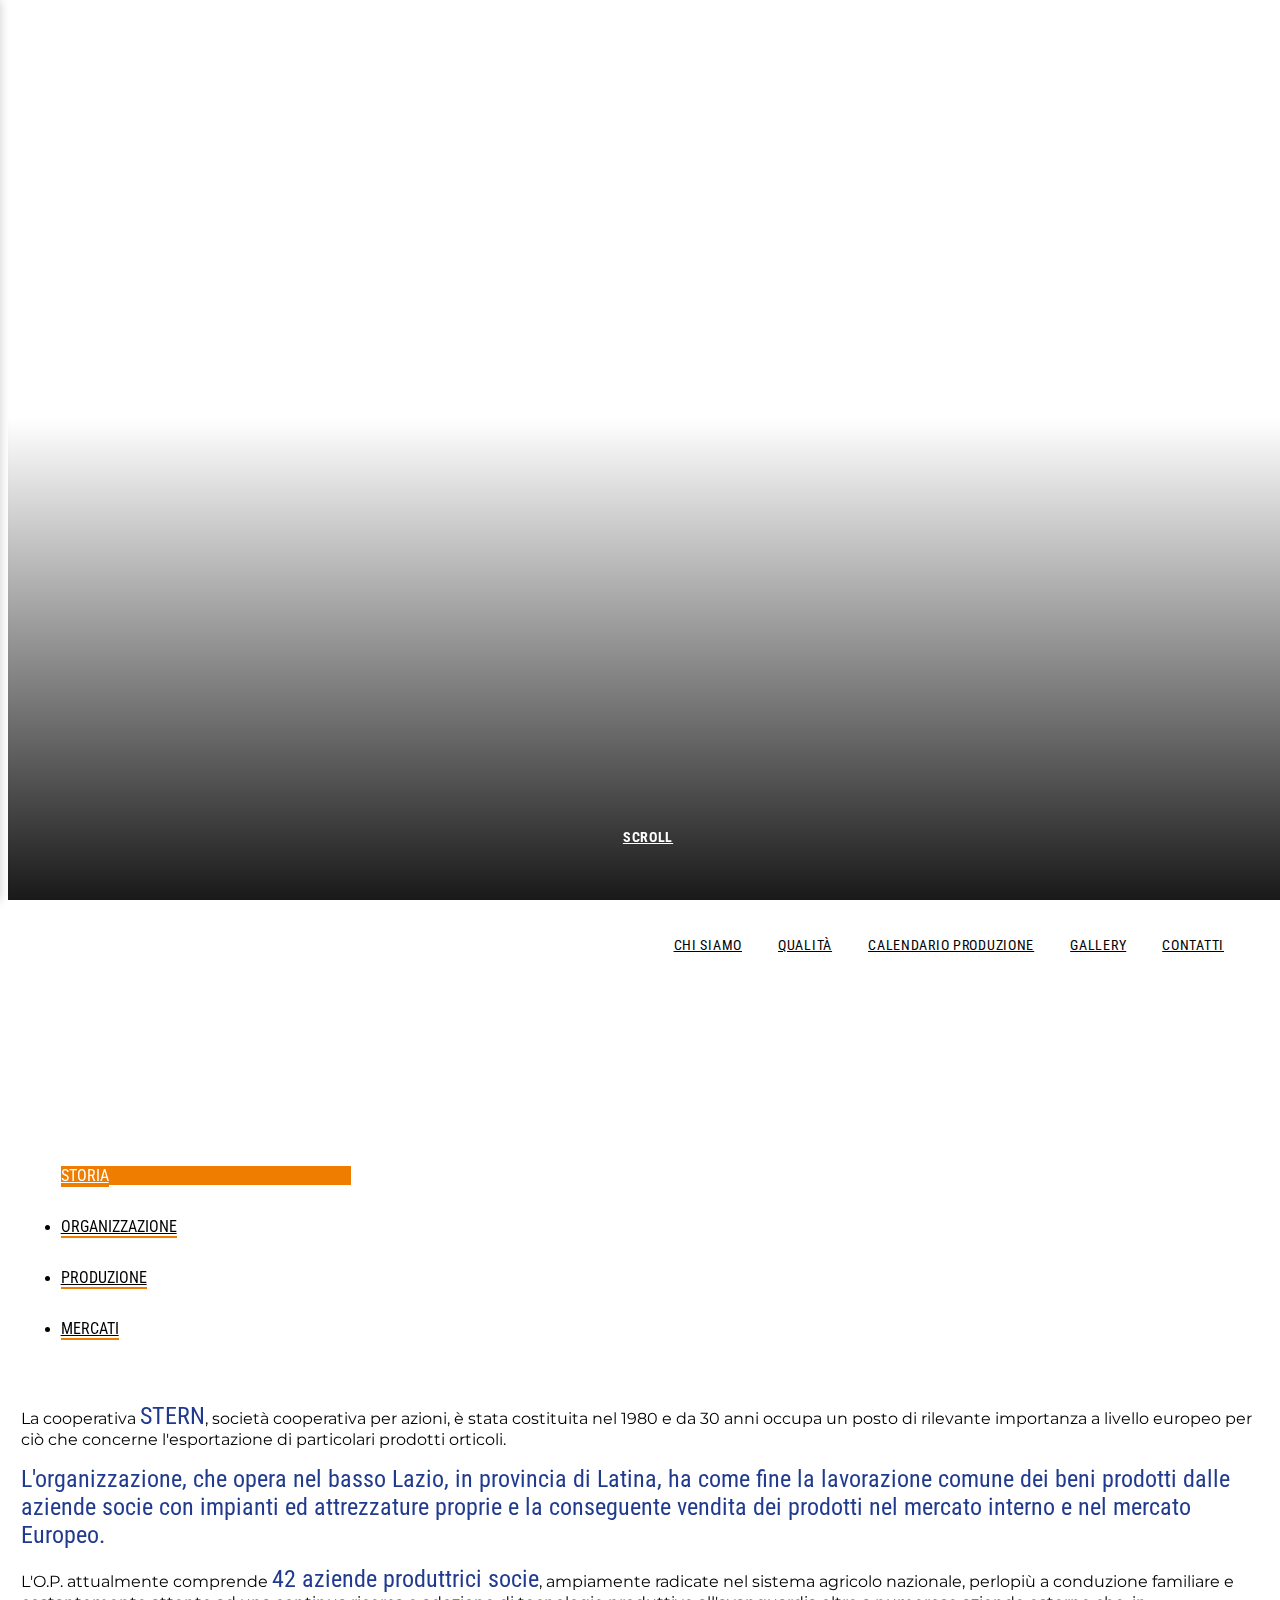
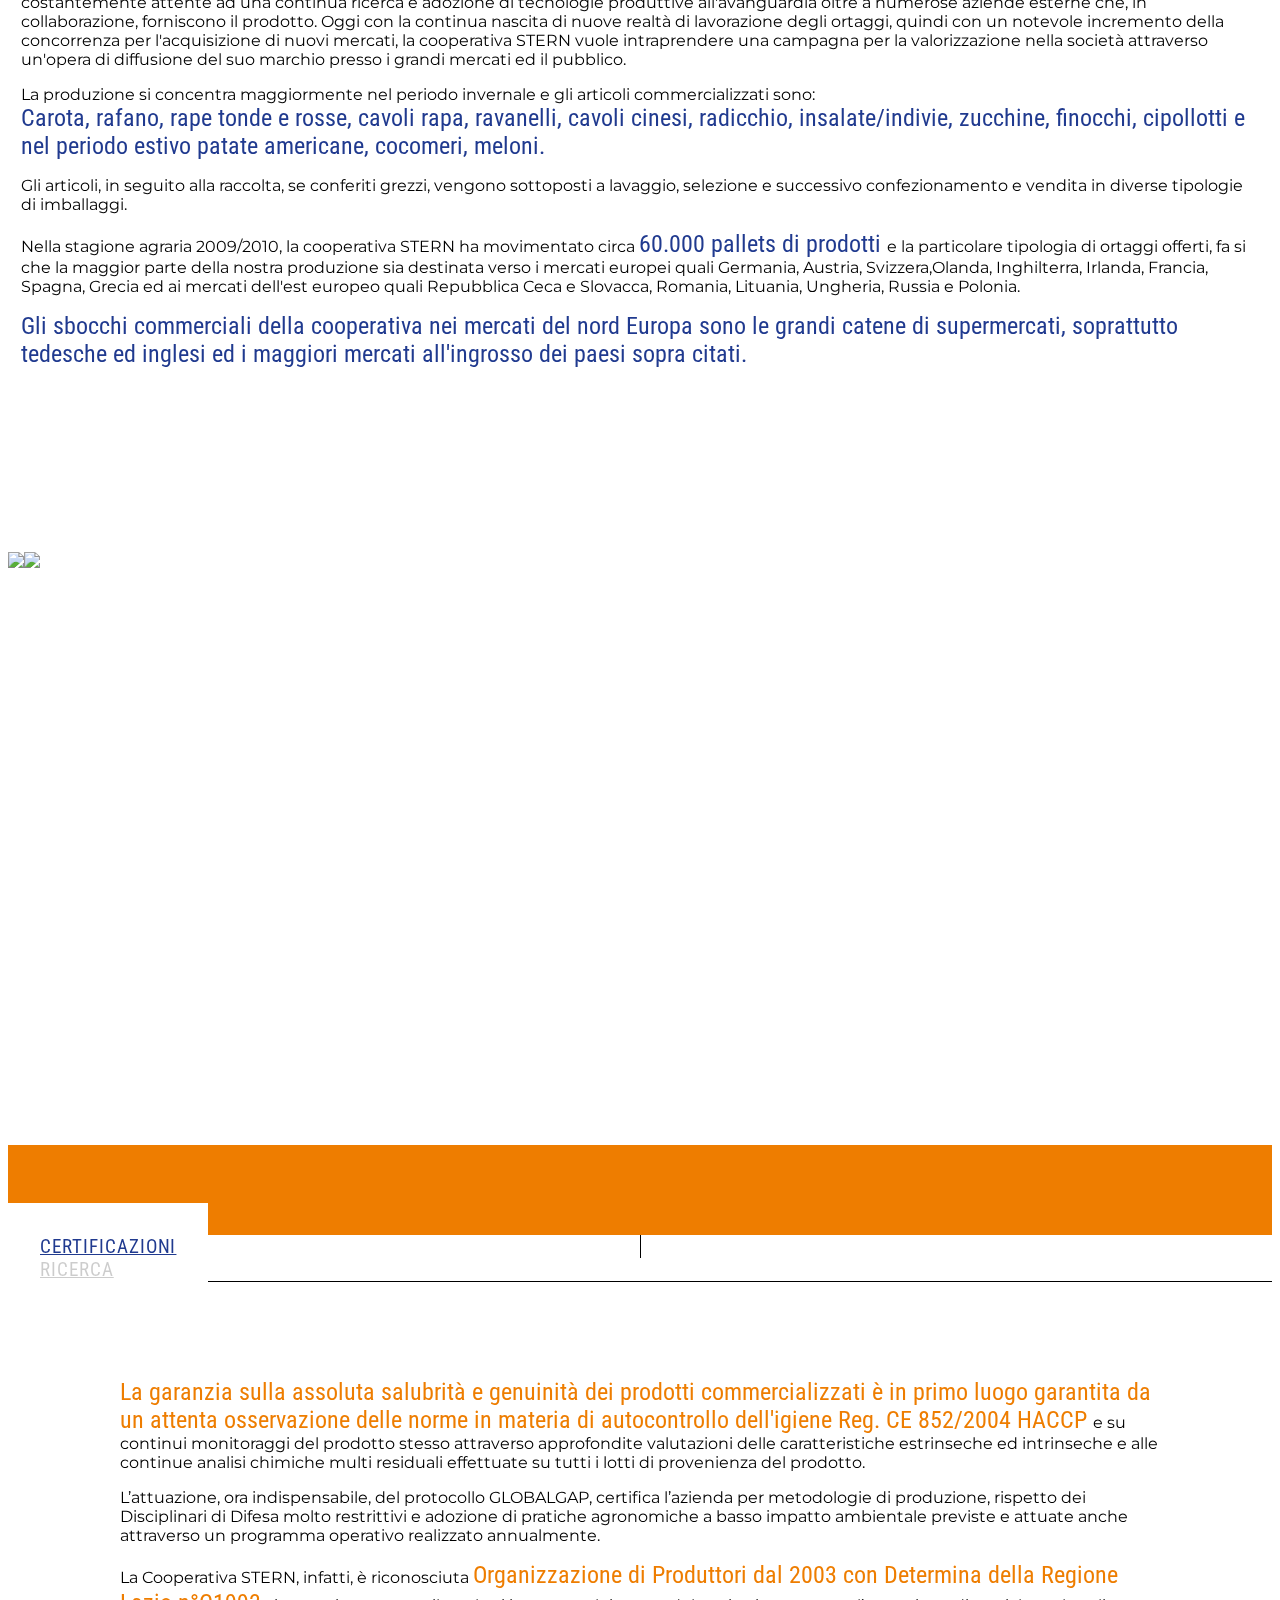
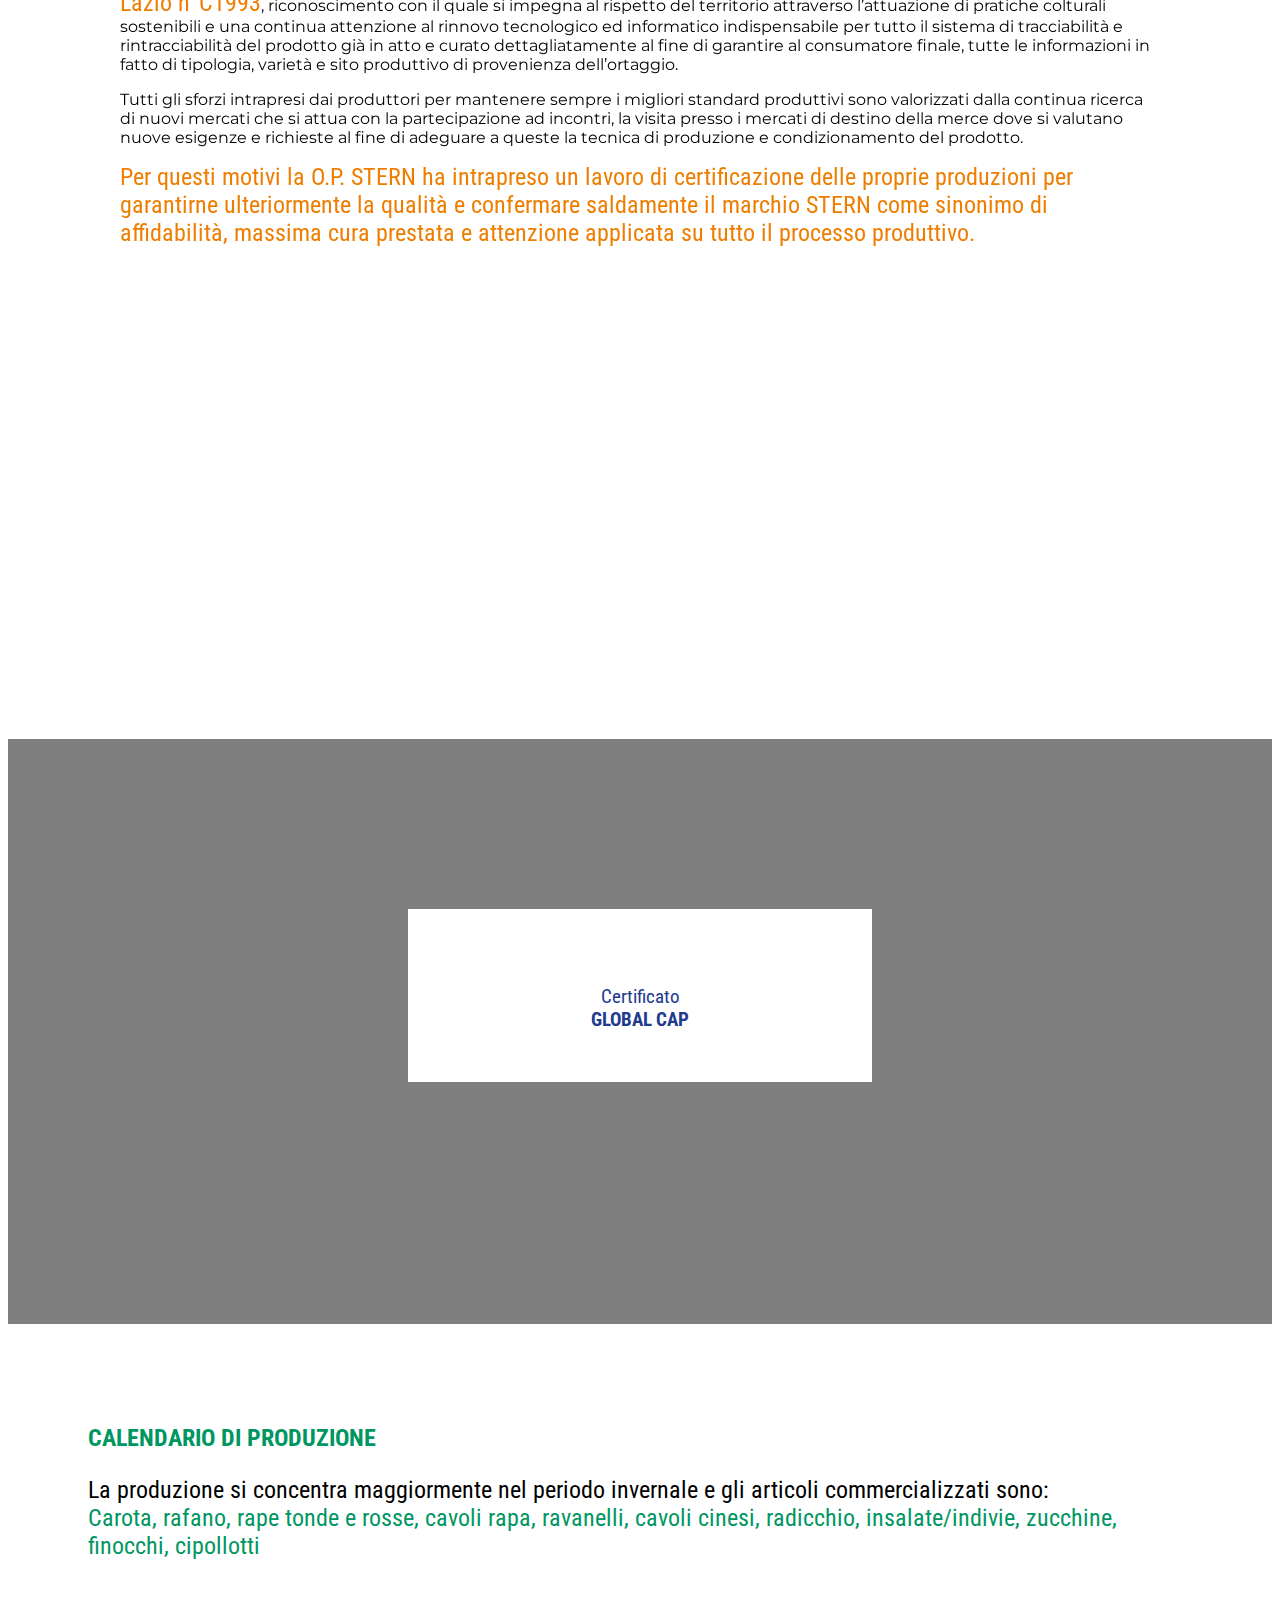
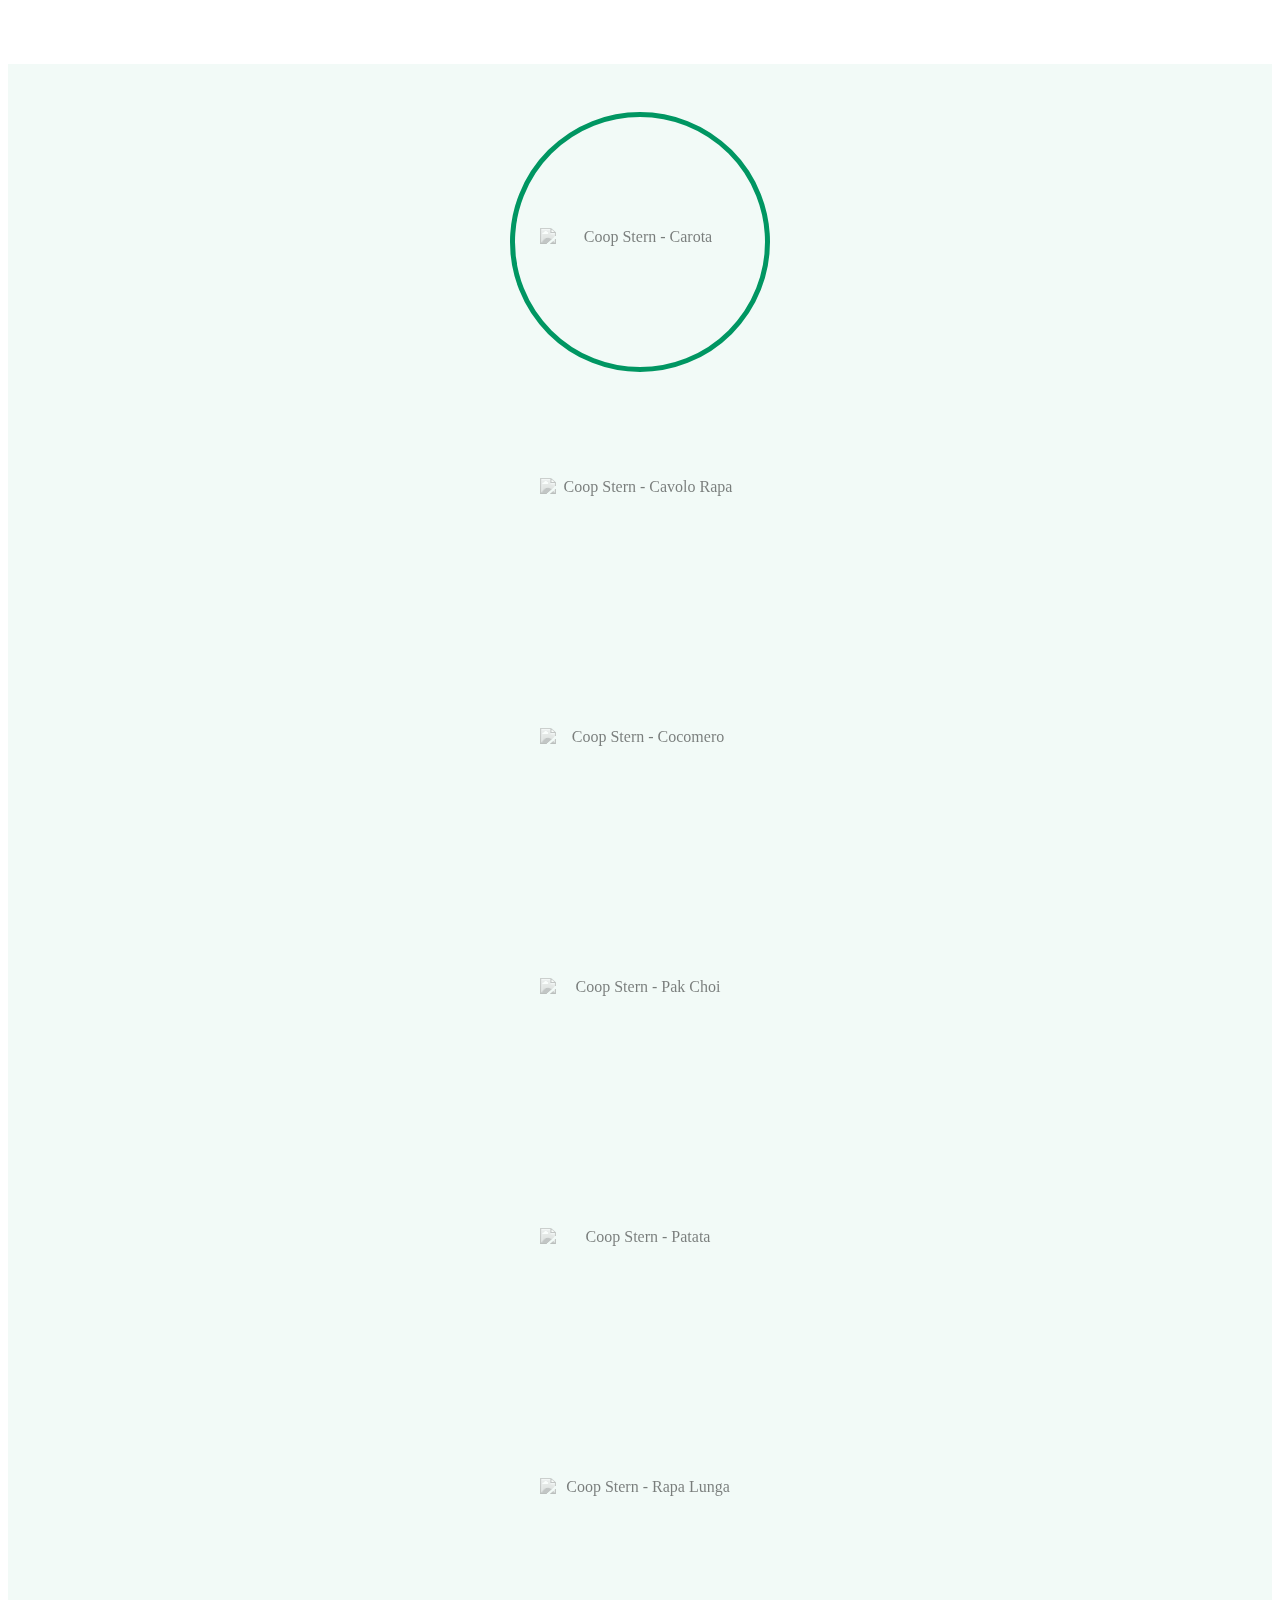
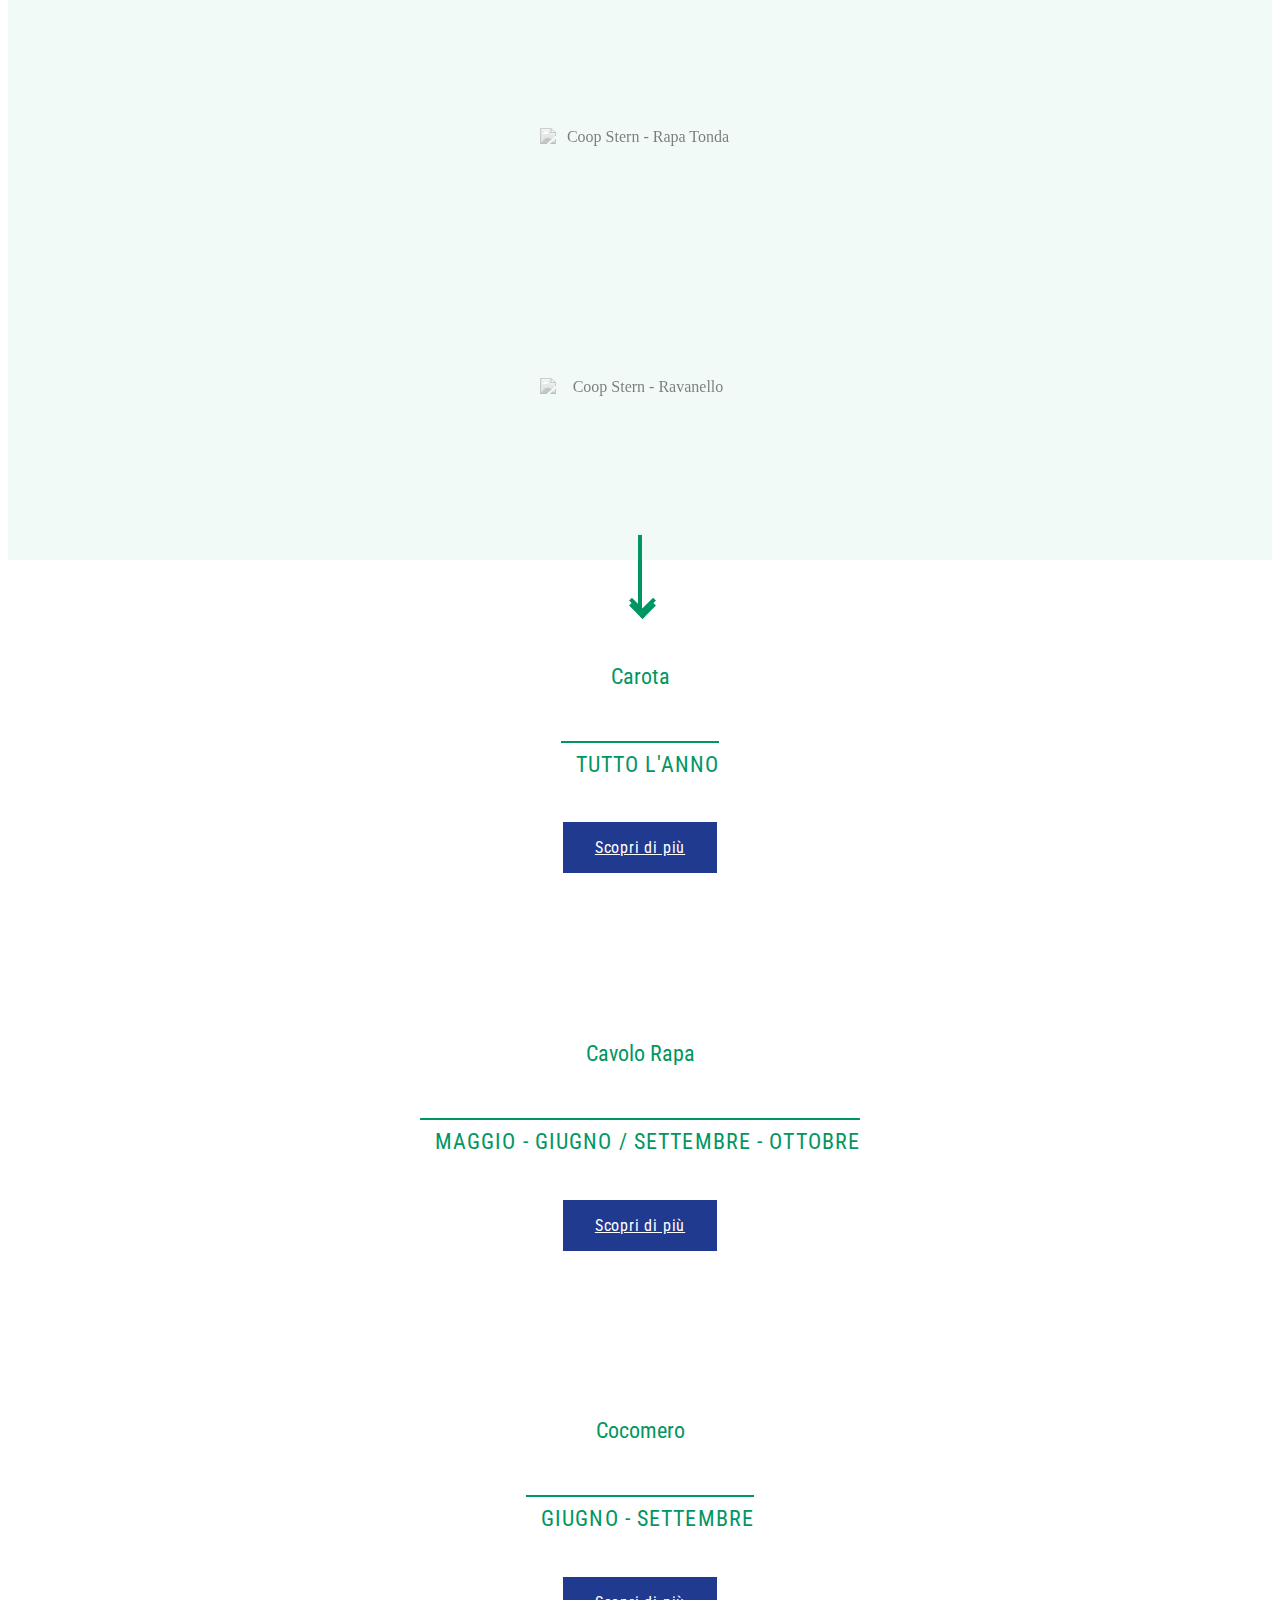
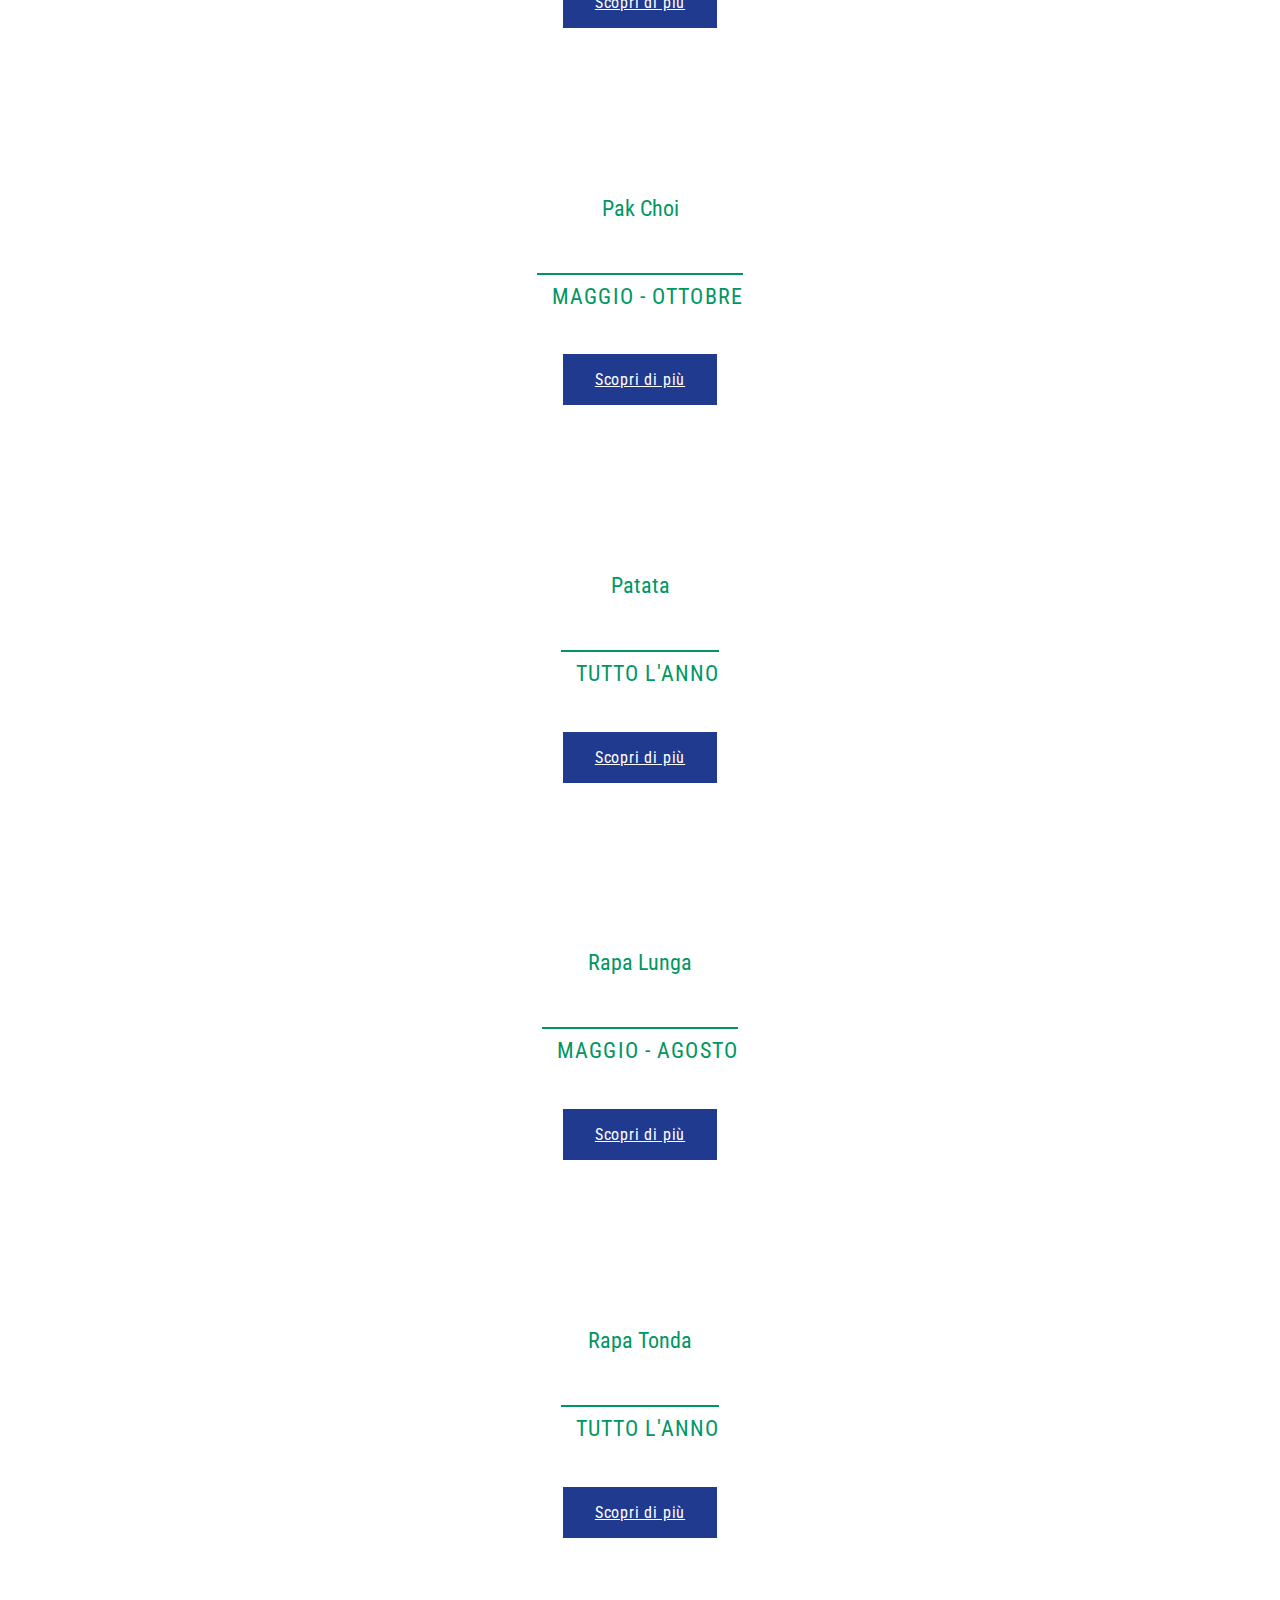
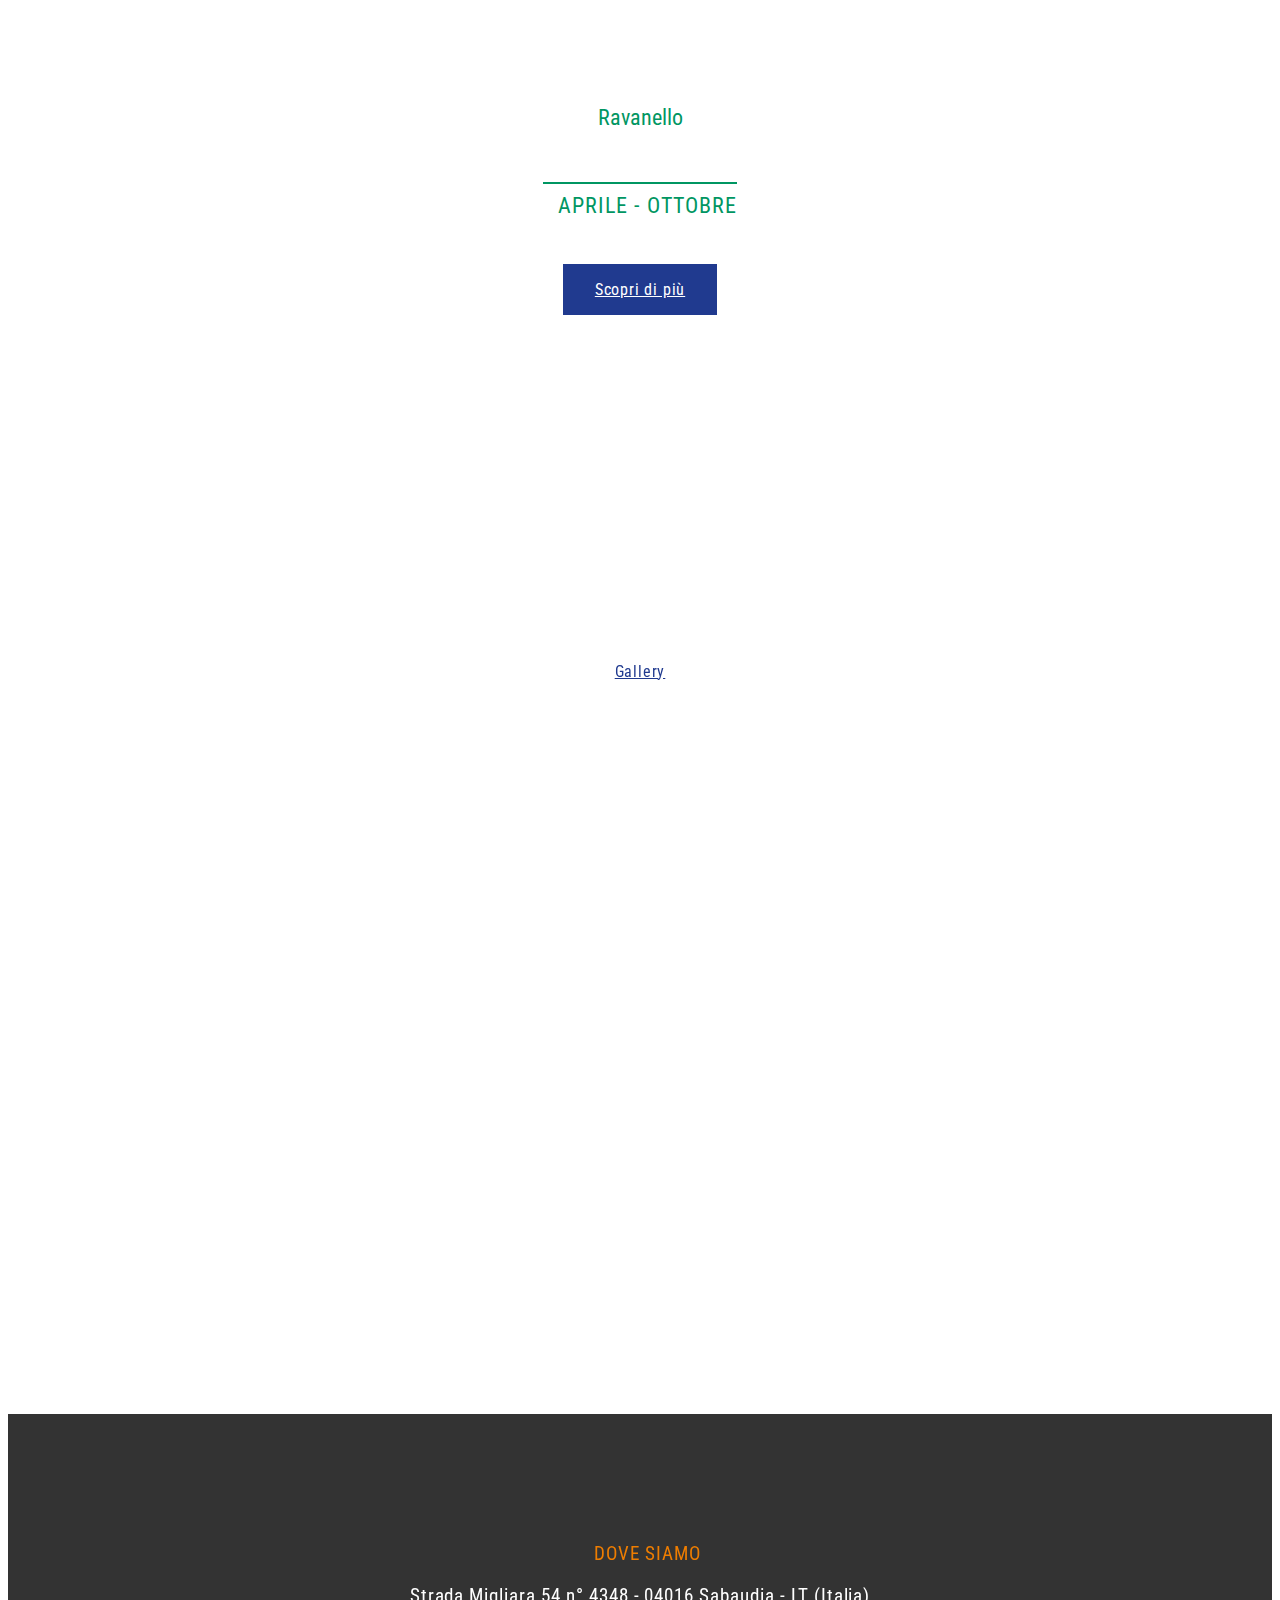
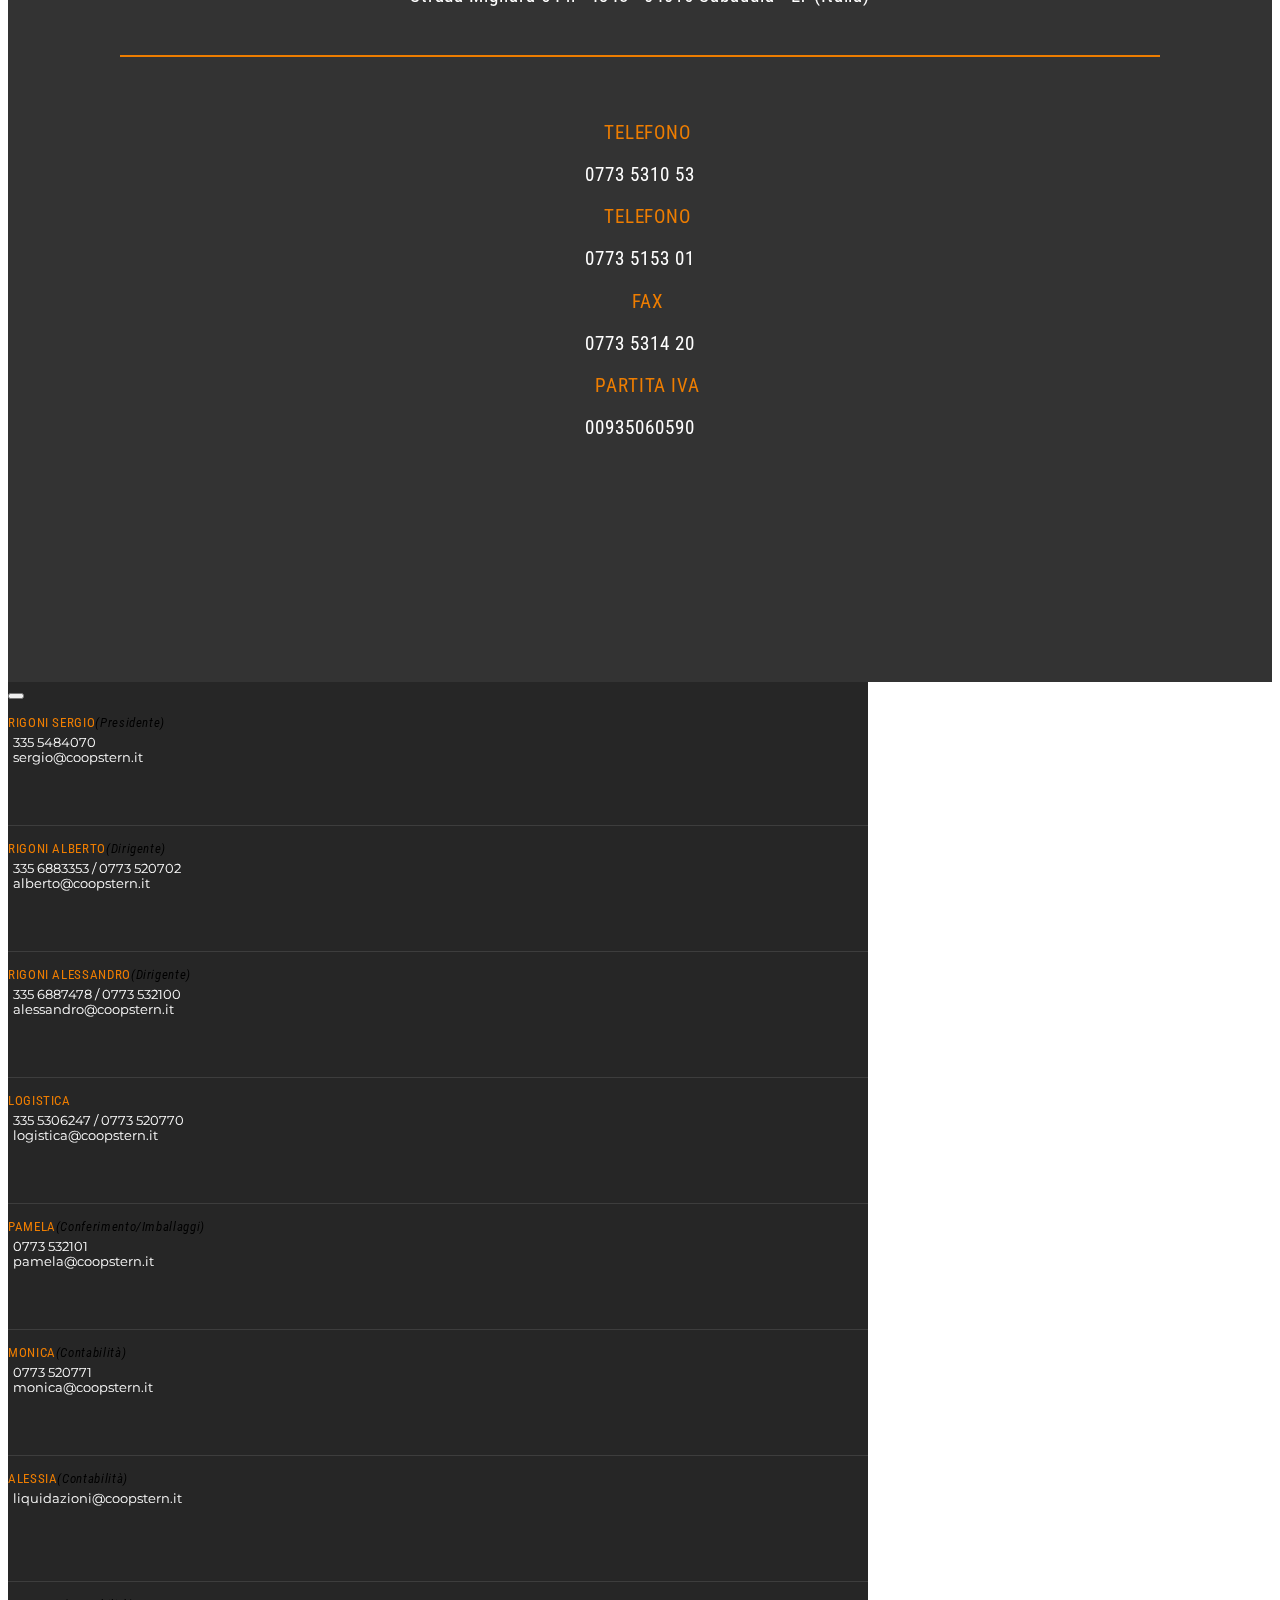
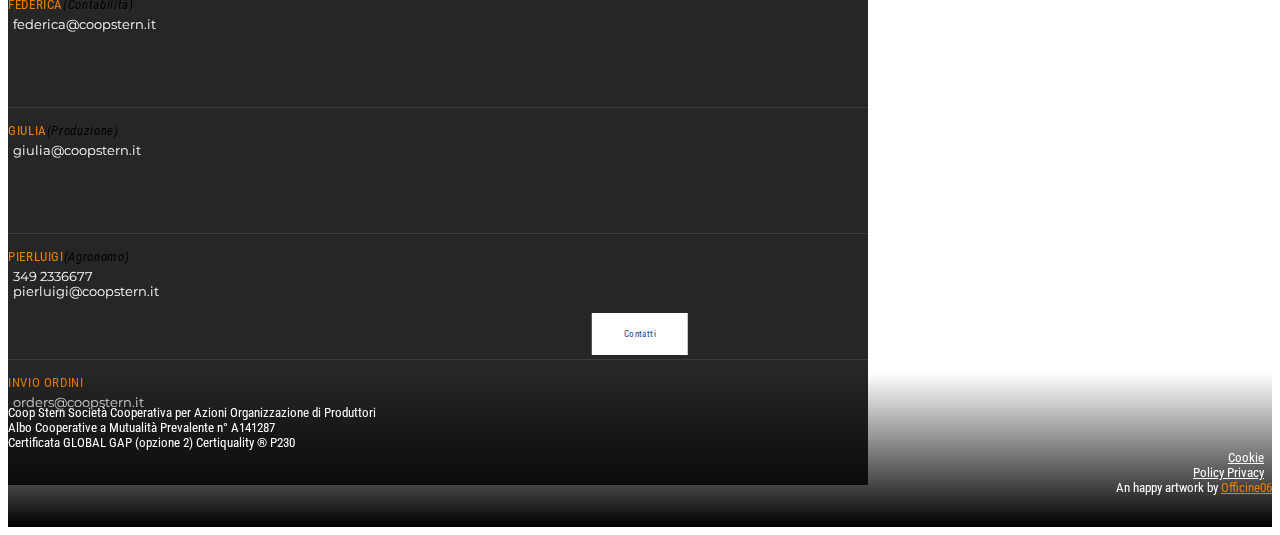
==== index.html @ 0d592480 "Fixed some code" ====
<!DOCTYPE html>
<html lang="en">
  <head>
    <title>Coop Stern
    </title>
    <meta charset="utf-8">
    <meta http-equiv="X-UA-Compatible" content="IE=edge">
    <meta name="viewport" content="width=device-width, initial-scale=1">
    <meta name="description" content="Coop Stern Società Cooperativa per Azioni Organizzazione di Produttori">
    <!-- Favicons-->
    <!-- Google Analytics-->
    <script async="" src="https://www.googletagmanager.com/gtag/js?id=UA-106080004-4"></script>
    <script>
      window.dataLayer = window.dataLayer || [];
      function gtag(){dataLayer.push(arguments);}
      gtag('js', new Date());
      gtag('config', 'UA-106080004-4', { 'anonymize_ip': true });
      
    </script>
    <!-- Google Fonts-->
    <link rel="stylesheet" href="//fonts.googleapis.com/css?family=Montserrat:300,400|Roboto+Condensed:400,700">
    <!-- Styles-->
    <link rel="stylesheet" href="/css/vendor.css">
    <link rel="stylesheet" href="/css/twentytwenty.css">
    <link rel="stylesheet" href="/css/magnific-popup.css">
    <link rel="stylesheet" href="/css/main.css">
  </head>
  <body>
    <!-- Including header-->
    <!-- Including content-->
    <div id="hero__image"><img class="logo" src="/images/logo__white.svg" alt="">
      <div class="hero__image--shadow"><img src="/images/scroll.svg" alt="">
        <h5><a href="#content">Scroll</a></h5>
      </div>
    </div>
    <div class="container" id="content">
      <!-- Navigation menu-->
      <header><a href="/index.html"><img class="logo" src="/images/logo.svg" alt=""></a>
        <div class="mobile__menu"><span class="line"></span><span class="line"></span><span class="line"></span></div>
        <nav>
          <ul>
            <li><a href="#about">Chi siamo</a></li>
            <li><a href="#quality">Qualità</a></li>
            <li><a href="#calendar">Calendario produzione</a></li>
            <li><a href="#gallery">Gallery</a></li>
            <li><a href="#contact">Contatti</a></li>
          </ul>
        </nav>
      </header>
      <!-- Navigation menu mobile-->
      <div class="entry__menu">
        <nav>
          <ul>
            <li><a href="#about">Chi siamo</a></li>
            <li><a href="#quality">Qualità</a></li>
            <li><a href="#calendar">Calendario produzione</a></li>
            <li><a href="#gallery">Gallery</a></li>
            <li><a href="#contact">Contatti</a></li>
          </ul>
        </nav>
      </div>
      <!-- About section-->
      <div class="section__content">
        <div class="section__content--about" id="about">
          <div class="grid-container">
            <ul class="tabs" id="about-tabs" data-tabs="">
              <li class="tabs-title is-active" data-aos="fade-up"><a href="#story" aria-selected="true">Storia</a></li>
              <li class="tabs-title" data-aos="fade-up" data-aos-offset="300"><a data-tabs-target="organization" href="#organization">Organizzazione</a></li>
              <li class="tabs-title" data-aos="fade-up" data-aos-offset="350"><a data-tabs-target="production" href="#production">Produzione</a></li>
              <li class="tabs-title" data-aos="fade-up" data-aos-offset="400"><a data-tabs-target="market" href="#market">Mercati</a></li>
            </ul>
            <div class="tabs-content" id="about-content" data-tabs-content="about-tabs">
              <div class="tabs-panel is-active" id="story" data-aos="fade-up">
                <p>La cooperativa <strong>STERN</strong>, società cooperativa per azioni, è stata costituita nel 1980 e da 30 anni occupa un posto di rilevante importanza a livello europeo per ciò che concerne l'esportazione di particolari prodotti orticoli.</p>
              </div>
              <div class="tabs-panel" id="organization">
                <p><strong>L'organizzazione, che opera nel basso Lazio, in provincia di Latina, ha come fine la lavorazione comune dei beni prodotti dalle aziende socie con impianti ed attrezzature proprie e la conseguente vendita dei prodotti nel mercato interno e nel mercato Europeo.</strong></p>
                <p>L'O.P. attualmente comprende <strong>42 aziende produttrici socie</strong>, ampiamente radicate nel sistema agricolo nazionale, perlopiù a conduzione familiare e costantemente attente ad una continua ricerca e adozione di tecnologie produttive all'avanguardia oltre a numerose aziende esterne che, in collaborazione, forniscono il prodotto. Oggi con la continua nascita di nuove realtà di lavorazione degli ortaggi, quindi con un notevole incremento della concorrenza per l'acquisizione di nuovi mercati, la cooperativa STERN vuole intraprendere una campagna per la valorizzazione nella società attraverso un'opera di diffusione del suo marchio presso i grandi mercati ed il pubblico.</p>
              </div>
              <div class="tabs-panel" id="production">
                <p>La produzione si concentra maggiormente nel periodo invernale e gli articoli commercializzati sono:<br><strong>Carota, rafano, rape tonde e rosse, cavoli rapa, ravanelli, cavoli cinesi, radicchio, insalate/indivie, zucchine, finocchi, cipollotti e nel periodo estivo patate americane, cocomeri, meloni.</strong></p>
                <p>Gli articoli, in seguito alla raccolta, se conferiti grezzi, vengono sottoposti a lavaggio, selezione e successivo confezionamento e vendita in diverse tipologie di imballaggi.</p>
              </div>
              <div class="tabs-panel" id="market">
                <p>Nella stagione agraria 2009/2010, la cooperativa STERN ha movimentato circa <strong>60.000 pallets di prodotti </strong>e la particolare tipologia di ortaggi offerti, fa si che la maggior parte della nostra produzione sia destinata verso i mercati europei quali Germania, Austria, Svizzera,Olanda, Inghilterra, Irlanda, Francia, Spagna, Grecia ed ai mercati dell'est europeo quali Repubblica Ceca e Slovacca, Romania, Lituania, Ungheria, Russia e Polonia.</p>
                <p><strong>Gli sbocchi commerciali della cooperativa nei mercati del nord Europa sono le grandi catene di supermercati, soprattutto tedesche ed inglesi ed i maggiori mercati all'ingrosso dei paesi sopra citati.</strong></p>
              </div>
            </div>
          </div>
        </div>
      </div>
      <!-- Product switch-->
      <div id="product__switch"><img src="/images/image_1.jpg"><img src="/images/image_2.jpg"></div>
      <!-- Parallax section-->
      <div class="section__content">
        <div class="section__content--parallax" id="quality"></div>
      </div>
      <!-- Quality section-->
      <div class="section__content">
        <div class="section__content--quality">
          <div class="grid-x">
            <div class="large-6 medium-6 small-12 column">
              <div class="tabs" id="quality-tabs" data-tabs="">
                <li class="tabs-title is-active"><a href="#certification" aria-selected="true">Certificazioni</a></li>
                <li class="tabs-title"><a data-tabs-target="search" href="#search">Ricerca</a></li>
              </div>
              <div class="tabs-content" id="quality-content" data-tabs-content="quality-tabs">
                <div class="tabs-panel is-active" id="certification">
                  <p><strong>La garanzia sulla assoluta salubrità e genuinità dei prodotti commercializzati è in primo luogo garantita da un attenta osservazione delle norme in materia di autocontrollo dell'igiene Reg. CE 852/2004 HACCP </strong>e su continui monitoraggi del prodotto stesso attraverso approfondite valutazioni delle caratteristiche estrinseche ed intrinseche e alle continue analisi chimiche multi residuali effettuate su tutti i lotti di provenienza del prodotto.</p>
                  <p>L’attuazione, ora indispensabile, del protocollo GLOBALGAP, certifica l’azienda per metodologie di produzione, rispetto dei Disciplinari di Difesa molto restrittivi e adozione di pratiche agronomiche a basso impatto ambientale previste e attuate anche attraverso un programma operativo realizzato annualmente.</p>
                  <p>La Cooperativa STERN, infatti, è riconosciuta <strong>Organizzazione di Produttori dal 2003 con Determina della Regione Lazio n°C1993</strong>, riconoscimento con il quale si impegna al rispetto del territorio attraverso l’attuazione di pratiche colturali sostenibili e una continua attenzione al rinnovo tecnologico ed informatico indispensabile per tutto il sistema di tracciabilità e rintracciabilità del prodotto già in atto e curato dettagliatamente al fine di garantire al consumatore finale,  tutte le informazioni in fatto di tipologia, varietà e sito produttivo di provenienza dell’ortaggio.</p><a href="/images/download/Global_Gap.pdf" target="_blank">
                    <div class="item"><img src="/images/pdf.svg" alt="">
                      <h3>Certificato<span>Global Cap</span></h3>
                    </div></a>
                </div>
                <div class="tabs-panel" id="search">
                  <p>Tutti gli sforzi intrapresi dai produttori per mantenere sempre i migliori standard produttivi sono valorizzati dalla continua ricerca di nuovi mercati che si attua con la partecipazione ad incontri, la visita presso i mercati di destino della merce dove si valutano nuove esigenze e richieste al fine di adeguare a queste la tecnica di produzione e condizionamento del prodotto. </p>
                  <p> <strong>Per questi motivi la O.P. STERN ha intrapreso un lavoro di certificazione delle proprie produzioni per garantirne ulteriormente la qualità e confermare saldamente il marchio STERN come sinonimo di affidabilità, massima cura prestata e attenzione applicata su tutto il processo produttivo.</strong></p>
                </div>
              </div>
            </div>
            <div class="large-6 medium-6 small-12 column">
              <div class="image__background"></div>
            </div>
          </div>
          <div class="image__background--full"></div>
        </div>
      </div>
      <!-- Product section-->
      <div class="section__content">
        <div class="section__content--calendar" id="calendar">
          <div class="tabs-content" id="calendar-content" data-tabs-content="calendar-tabs">
            <div class="tabs-panel is-active">
              <div class="grid-container">
                <div class="text__item">
                  <h2>Calendario di produzione</h2>
                  <p>La produzione si concentra maggiormente nel periodo invernale e gli articoli commercializzati sono:<br><strong>Carota, rafano, rape tonde e rosse, cavoli rapa, ravanelli, cavoli cinesi, radicchio, insalate/indivie, zucchine, finocchi, cipollotti</strong></p>
                </div>
              </div>
              <div class="swiper-container gallery-thumbs">
                <div class="arrow"></div>
                <div class="circle"></div>
                <div class="swiper-wrapper">
                  <div class="swiper-slide"><img src="/images/carota.svg" alt="Coop Stern - Carota"></div>
                  <div class="swiper-slide"><img src="/images/cavolo-rapa.svg" alt="Coop Stern - Cavolo Rapa"></div>
                  <div class="swiper-slide"><img src="/images/cocomero.svg" alt="Coop Stern - Cocomero"></div>
                  <div class="swiper-slide"><img src="/images/pak-choi.svg" alt="Coop Stern - Pak Choi"></div>
                  <div class="swiper-slide"><img src="/images/patata.svg" alt="Coop Stern - Patata"></div>
                  <div class="swiper-slide"><img src="/images/rapa-lunga.svg" alt="Coop Stern - Rapa Lunga"></div>
                  <div class="swiper-slide"><img src="/images/rapa-tonda.svg" alt="Coop Stern - Rapa Tonda"></div>
                  <div class="swiper-slide"><img src="/images/ravanello.svg" alt="Coop Stern - Ravanello"></div>
                </div>
              </div>
              <div class="swiper-container gallery-top">
                <div class="arrow"></div>
                <div class="swiper-wrapper">
                  <div class="swiper-slide">
                    <div class="grid-container">
                      <div class="info__text">
                        <h3>Carota</h3>
                        <h4><i class="fa fa-calendar"></i>Tutto l'anno</h4>
                      </div><a class="go-to__page go-to__page--dark" href="/prodotto/carota.html">Scopri di più		</a>
                    </div>
                  </div>
                  <div class="swiper-slide">
                    <div class="grid-container">
                      <div class="info__text">
                        <h3>Cavolo Rapa</h3>
                        <h4><i class="fa fa-calendar"></i>Maggio - Giugno / Settembre - Ottobre</h4>
                      </div><a class="go-to__page go-to__page--dark" href="/prodotto/cavolo-rapa.html">Scopri di più</a>
                    </div>
                  </div>
                  <div class="swiper-slide">
                    <div class="grid-container">
                      <div class="info__text">
                        <h3>Cocomero</h3>
                        <h4><i class="fa fa-calendar"></i>Giugno - Settembre</h4>
                      </div><a class="go-to__page go-to__page--dark" href="/prodotto/cocomero.html">Scopri di più</a>
                    </div>
                  </div>
                  <div class="swiper-slide">
                    <div class="grid-container">
                      <div class="info__text">
                        <h3>Pak Choi</h3>
                        <h4><i class="fa fa-calendar"></i>Maggio - Ottobre</h4>
                      </div><a class="go-to__page go-to__page--dark" href="/prodotto/pak-choi.html">Scopri di più</a>
                    </div>
                  </div>
                  <div class="swiper-slide">
                    <div class="grid-container">
                      <div class="info__text">
                        <h3>Patata</h3>
                        <h4><i class="fa fa-calendar"></i>Tutto l'anno</h4>
                      </div><a class="go-to__page go-to__page--dark" href="/prodotto/patata.html">Scopri di più</a>
                    </div>
                  </div>
                  <div class="swiper-slide">
                    <div class="grid-container">
                      <div class="info__text">
                        <h3>Rapa Lunga</h3>
                        <h4><i class="fa fa-calendar"></i>Maggio - Agosto</h4>
                      </div><a class="go-to__page go-to__page--dark" href="/prodotto/rapa-lunga.html">Scopri di più</a>
                    </div>
                  </div>
                  <div class="swiper-slide">
                    <div class="grid-container">
                      <div class="info__text">
                        <h3>Rapa Tonda</h3>
                        <h4><i class="fa fa-calendar"></i>Tutto l'anno</h4>
                      </div><a class="go-to__page go-to__page--dark" href="/prodotto/rapa-tonda.html">Scopri di più</a>
                    </div>
                  </div>
                  <div class="swiper-slide">
                    <div class="grid-container">
                      <div class="info__text">
                        <h3>Ravanello</h3>
                        <h4><i class="fa fa-calendar"></i>Aprile - Ottobre</h4>
                      </div><a class="go-to__page go-to__page--dark" href="/prodotto/ravanello.html">Scopri di più</a>
                    </div>
                  </div>
                </div>
              </div>
            </div>
          </div>
        </div>
      </div>
      <!-- Gallery section-->
      <div class="section__content">
        <div class="section__content--gallery" id="gallery"><a class="go-to__page" href="/gallery.html">Gallery					</a></div>
      </div>
      <!-- Maps section-->
      <div class="section__content">
        <div class="section__content--map" id="contact">
          <div id="map-stern"></div>
        </div>
      </div>
    </div>
    <!-- Including header-->
    <!-- Contact section-->
    <div class="section__content">
      <div class="section__content--contact">
        <div class="grid-container">
          <h2><i class="fa fa-map-marker"></i>Dove siamo</h2>
          <p>Strada Migliara 54 n° 4348 - 04016 Sabaudia - LT (Italia)</p>
          <hr>
        </div>
        <div class="grid-container">
          <div class="grid-x info__box">
            <div class="large-3 medium-3 small-12 column" data-aos="fade-up">
              <h2><i class="fa fa-phone"></i>Telefono</h2>
              <p>0773 5310 53</p>
            </div>
            <div class="large-3 medium-3 small-12 column" data-aos="fade-up">
              <h2><i class="fa fa-phone"></i>Telefono</h2>
              <p>0773 5153 01</p>
            </div>
            <div class="large-3 medium-3 small-12 column" data-aos="fade-up">
              <h2><i class="fa fa-fax"></i>Fax</h2>
              <p>0773 5314 20</p>
            </div>
            <div class="large-3 medium-3 small-12 column" data-aos="fade-up">
              <h2><i class="fa fa-id-card"></i>Partita Iva</h2>
              <p>00935060590</p>
            </div>
          </div>
        </div>
      </div>
    </div>
    <!-- Modal Contact-->
    <div class="reveal" id="modalContact" data-reveal>
      <button class="close-button" data-close="" aria-label="Close modal" type="button"><i class="fa fa-close"></i></button>
      <div class="grid-x">
        <div class="large-6 medium-6 small-12 column">
          <h6 class="single__contact"><span>Rigoni Sergio<em>(Presidente)</em></span><i class="fa fa-phone"></i>335 5484070 <br><i class="fa fa-envelope"></i>sergio@coopstern.it</h6>
        </div>
        <div class="large-6 medium-6 small-12 column">
          <h6><span>Rigoni Alberto<em>(Dirigente)</em></span><i class="fa fa-phone"></i>335 6883353 / 0773 520702 <br><i class="fa fa-envelope"></i>alberto@coopstern.it</h6>
        </div>
        <div class="large-6 medium-6 small-12 column">
          <h6><span>Rigoni Alessandro<em>(Dirigente)</em></span><i class="fa fa-phone"></i>335 6887478 / 0773 532100 <br><i class="fa fa-envelope"></i>alessandro@coopstern.it</h6>
        </div>
        <div class="large-6 medium-6 small-12 column">
          <h6><span>Logistica</span><i class="fa fa-phone"></i>335 5306247 / 0773 520770 <br><i class="fa fa-envelope"></i>logistica@coopstern.it</h6>
        </div>
        <div class="large-6 medium-6 small-12 column">
          <h6><span>Pamela<em>(Conferimento/Imballaggi)</em></span><i class="fa fa-phone"></i>0773 532101 <br><i class="fa fa-envelope"></i>pamela@coopstern.it</h6>
        </div>
        <div class="large-6 medium-6 small-12 column">
          <h6><span>Monica<em>(Contabilità)</em></span><i class="fa fa-phone"></i>0773 520771 <br><i class="fa fa-envelope"></i>monica@coopstern.it</h6>
        </div>
        <div class="large-6 medium-6 small-12 column">
          <h6><span>Alessia<em>(Contabilità)</em></span><i class="fa fa-envelope"></i>liquidazioni@coopstern.it</h6>
        </div>
        <div class="large-6 medium-6 small-12 column">
          <h6><span>Federica<em>(Contabilità)</em></span><i class="fa fa-envelope"></i>federica@coopstern.it</h6>
        </div>
        <div class="large-6 medium-6 small-12 column">
          <h6><span>Giulia<em>(Produzione)</em></span><i class="fa fa-envelope"></i>giulia@coopstern.it</h6>
        </div>
        <div class="large-6 medium-6 small-12 column">
          <h6><span>Pierluigi<em>(Agronomo)</em></span><i class="fa fa-phone"></i>349 2336677<br><i class="fa fa-envelope"></i>pierluigi@coopstern.it</h6>
        </div>
        <div class="large-6 medium-6 small-12 column">
          <h6><span>Invio ordini</span><i class="fa fa-envelope"></i>orders@coopstern.it</h6>
        </div>
      </div>
    </div>
    <!-- Copyright section-->
    <div class="section__content">
      <div class="section__content--copyright">
        <div class="grid-container">
          <div class="grid-x">
            <div class="large-6 medium-6 small-12 column">
              <p>Coop Stern Società Cooperativa per Azioni Organizzazione di Produttori</p>
              <p>Albo Cooperative a Mutualità Prevalente n° A141287</p>
              <p>Certificata GLOBAL GAP (opzione 2) Certiquality ® P230</p>
            </div>
            <div class="large-6 medium-6 small-12 column">
              <p> <a class="link__white" href="/cookie.html" target="_blank">Cookie<i class="fa fa-angle-right"></i></a></p>
              <p> <a class="link__white" href="/privacy.html" target="_blank">Policy Privacy<i class="fa fa-angle-right"></i></a></p>
              <p>An happy artwork by <a href="//officine06.com" target="_blank">Officine06</a></p>
            </div>
            <h6 class="open-modal" data-open="modalContact">Contatti</h6>
          </div>
        </div>
      </div>
    </div>
    <!-- Scripts-->
    <script src="/js/vendor.js"></script>
    <script src="https://maps.googleapis.com/maps/api/js?key=AIzaSyD3UaVdW8UpKAqULko4-UrPBYwQkC0VW8Y"></script>
    <script src="/js/eventmove.js"></script>
    <script src="/js/twentytwenty.js"></script>
    <script src="/js/magnific-popup.js"></script>
    <script src="/js/app.js"></script>
  </body>
</html>
---- css/main.css ----
body{overflow-x:hidden}.container{margin-top:100vh}.grid-container{margin:0 auto;padding:0;width:100%;max-width:1280px}.open-modal{background-color:#fff;color:#203a8f;font-family:'Roboto Condensed',Helvetica,sans-serif;letter-spacing:.05em;font-weight:400;padding:1rem 2rem;position:absolute;top:-5rem;z-index:999;left:50%;-webkit-transform:translateX(-50%);-ms-transform:translateX(-50%);transform:translateX(-50%);cursor:pointer}.open-modal:hover{-webkit-box-shadow:5px 5px 0 #ee7d00;box-shadow:5px 5px 0 #ee7d00}.link__white{color:#fff!important}.link__white i{margin-left:.5rem}.link__white:hover{color:#ee7d00!important}.go-to__page{background-color:#fff;color:#203a8f;font-family:'Roboto Condensed',Helvetica,sans-serif;letter-spacing:.05em;font-weight:400;padding:1rem 2rem;cursor:pointer;width:100%;max-width:250px;text-align:center}.go-to__page:hover{-webkit-box-shadow:5px 5px 0 #ee7d00;box-shadow:5px 5px 0 #ee7d00}.go-to__page.go-to__page--dark{background-color:#203a8f;color:#fff}.group__button{display:-webkit-box;display:-ms-flexbox;display:flex;-webkit-box-align:center;-ms-flex-align:center;align-items:center;-webkit-box-pack:center;-ms-flex-pack:center;justify-content:center;-webkit-box-orient:vertical;-webkit-box-direction:normal;-ms-flex-direction:column;flex-direction:column;width:100%;padding:1rem 0}.group__button button{display:block;margin:5px;width:85%;font-family:'Roboto Condensed',Helvetica,sans-serif;text-transform:uppercase;font-weight:700;padding:1rem 1.5rem;border:1px solid rgba(0,0,0,.1);color:rgba(0,0,0,.2);letter-spacing:.05em}.group__button button:hover{color:#ee7d00}.group__button button.mixitup-control-active{color:#ee7d00;border:1px solid #ee7d00}@media screen and (min-width:40em){.group__button{display:-webkit-box;display:-ms-flexbox;display:flex;-webkit-box-align:center;-ms-flex-align:center;align-items:center;-webkit-box-pack:center;-ms-flex-pack:center;justify-content:center;-webkit-box-orient:horizontal;-webkit-box-direction:normal;-ms-flex-direction:row;flex-direction:row;padding:1rem 0}.group__button button{display:inline-block;width:auto;margin:0 5px;font-family:'Roboto Condensed',Helvetica,sans-serif;text-transform:uppercase;font-weight:700;padding:1rem 1.5rem;border:1px solid rgba(0,0,0,.1);color:rgba(0,0,0,.2);letter-spacing:.05em}.group__button button:hover{color:#ee7d00}.group__button button.mixitup-control-active{color:#ee7d00;border:1px solid #ee7d00}}#modalContact{background-color:rgba(0,0,0,.85);border:0;width:100%;max-width:860px}#modalContact .close-button i{color:#fff}#modalContact .close-button:hover i{color:#fff}#modalContact h6{font-family:Montserrat,Helvetica,sans-serif;font-weight:400;color:#fff;font-size:.8rem;padding-bottom:25px;border-bottom:1px solid rgba(255,255,255,.1);margin:15px 0;min-height:85px}#modalContact h6 i{margin-right:5px;width:20px}#modalContact h6 span{font-family:'Roboto Condensed',Helvetica,sans-serif;font-weight:400;color:#ee7d00;display:block;text-transform:uppercase;letter-spacing:.05em;margin-bottom:5px}#modalContact h6 span em{color:#000;text-transform:none;font-size:.8rem}#modalContact .column:last-of-type h6{border-bottom:0;margin-bottom:0}.hero__image{height:35vh;background-color:rgba(0,0,0,.1);background-repeat:no-repeat;background-position:center center;background-size:cover;position:relative;overflow:hidden}.hero__image.hero__image--carota{background-image:url(/images/hero/carota.jpg)}.hero__image.hero__image--ravanello{background-image:url(/images/hero/ravanello.jpg)}.hero__image.hero__image--pak-choi{background-image:url(/images/hero/pak-choi.jpg)}.hero__image.hero__image--rapa-lunga{background-image:url(/images/hero/rapa-lunga.jpg)}.hero__image.hero__image--cocomero{background-image:url(/images/hero/cocomero.jpg)}.hero__image.hero__image--patata{background-image:url(/images/hero/patata.jpg)}.hero__image.hero__image--rapa-tonda{background-image:url(/images/hero/rapa-tonda.jpg)}.hero__image.hero__image--cavolo-rapa{background-image:url(/images/hero/cavolo-rapa.jpg)}@media screen and (min-width:64em){.hero__image:after{position:absolute;content:'';bottom:0;left:0;right:0;height:100px;background-image:-webkit-gradient(linear,left top,left bottom,from(transparent),to(rgba(0,0,0,.85)));background-image:-webkit-linear-gradient(top,transparent 0,rgba(0,0,0,.85) 100%);background-image:-o-linear-gradient(top,transparent 0,rgba(0,0,0,.85) 100%);background-image:linear-gradient(to bottom,transparent 0,rgba(0,0,0,.85) 100%)}}#cookie-bar{background:#ee7d00;height:auto;color:#fff;text-align:center;padding:15px;z-index:10000}#cookie-bar.fixed{position:fixed;top:0;left:0;width:100%}#cookie-bar.fixed.bottom{bottom:0;top:auto}#cookie-bar p{margin:0;padding:0;height:auto}#cookie-bar a{color:#000;display:inline-block;border-radius:0;text-decoration:none;padding:0 6px;margin-left:8px}#cookie-bar .cb-enable{background:#fff;padding:10px 30px;border:0;margin-left:15px;color:#009662}#cookie-bar .cb-enable:hover{background:#fff}#cookie-bar .cb-disable{background:#900}#cookie-bar .cb-disable:hover{background:#b00}#cookie-bar .cb-policy{background:#03b}#cookie-bar .cb-policy:hover{background:#05d}#cookie-bar .cookie-link-2{margin:0;padding:0;color:#fff;text-decoration:underline}#cookie-bar .cookie-link-2:hover{text-decoration:underline}@media screen and (max-width:480px){#cookie-bar .cb-enable{margin-top:10px}}.is-sticky header{z-index:999!important;-webkit-box-shadow:0 0 10px rgba(0,0,0,.2);box-shadow:0 0 10px rgba(0,0,0,.2)}.entry__menu{background-color:#fff;-webkit-box-shadow:0 0 10px rgba(0,0,0,.2);box-shadow:0 0 10px rgba(0,0,0,.2);height:100vh;position:fixed;z-index:998;top:0;width:100vw;left:0;-webkit-transform:translateX(-100%);-ms-transform:translateX(-100%);transform:translateX(-100%);-webkit-transition:all .5s cubic-bezier(.645,.045,.355,1);-o-transition:all .5s cubic-bezier(.645,.045,.355,1);transition:all .5s cubic-bezier(.645,.045,.355,1)}.entry__menu.show{-webkit-transform:translateX(0);-ms-transform:translateX(0);transform:translateX(0);-webkit-transition:all .5s cubic-bezier(.645,.045,.355,1);-o-transition:all .5s cubic-bezier(.645,.045,.355,1);transition:all .5s cubic-bezier(.645,.045,.355,1)}.entry__menu nav ul{display:-webkit-box;display:-ms-flexbox;display:flex;-webkit-box-align:center;-ms-flex-align:center;align-items:center;-webkit-box-pack:center;-ms-flex-pack:center;justify-content:center;-webkit-box-orient:vertical;-webkit-box-direction:normal;-ms-flex-direction:column;flex-direction:column;width:100vw;height:100vh;padding:60px 0;margin:0}.entry__menu nav ul li{list-style-type:none;margin:1rem 0}.entry__menu nav ul li a{text-transform:uppercase;font-family:'Roboto Condensed',Helvetica,sans-serif;font-weight:400;font-size:.9rem;color:#000;letter-spacing:.05em}.entry__menu nav ul li a:active,.entry__menu nav ul li a:focus,.entry__menu nav ul li a:hover{color:#000}header{z-index:999!important;background-color:#fff;height:60px;display:-webkit-box;display:-ms-flexbox;display:flex;-webkit-box-align:center;-ms-flex-align:center;align-items:center;-webkit-box-pack:justify;-ms-flex-pack:justify;justify-content:space-between;padding:0 1rem;position:relative}header .logo{height:50px}header .mobile__menu{height:50px;display:-webkit-box;display:-ms-flexbox;display:flex;-webkit-box-align:center;-ms-flex-align:center;align-items:center;-webkit-box-pack:center;-ms-flex-pack:center;justify-content:center;-webkit-box-orient:vertical;-webkit-box-direction:normal;-ms-flex-direction:column;flex-direction:column}header .mobile__menu .line{height:2px;background-color:#203a8f;-webkit-transition:all .5s cubic-bezier(.645,.045,.355,1);-o-transition:all .5s cubic-bezier(.645,.045,.355,1);transition:all .5s cubic-bezier(.645,.045,.355,1);width:30px}header .mobile__menu .line:nth-of-type(2){margin:5px 0}header .mobile__menu.shrink .line{-webkit-transition:all .5s cubic-bezier(.645,.045,.355,1);-o-transition:all .5s cubic-bezier(.645,.045,.355,1);transition:all .5s cubic-bezier(.645,.045,.355,1);background-color:#ee7d00}header .mobile__menu.shrink .line:nth-of-type(2){margin:0}header nav{display:none}@media screen and (min-width:40em){header{height:90px;padding:0 2rem}header .logo{height:80px;margin-top:4px}header .mobile__menu{display:none}header nav{display:-webkit-box;display:-ms-flexbox;display:flex;-webkit-box-align:center;-ms-flex-align:center;align-items:center;-webkit-box-pack:center;-ms-flex-pack:center;justify-content:center;height:75px}header nav ul{margin:0}header nav ul li{list-style-type:none;display:inline-block}header nav ul li a{padding:0 1rem;text-transform:uppercase;font-family:'Roboto Condensed',Helvetica,sans-serif;font-weight:400;font-size:.9rem;color:#000;letter-spacing:.05em}header nav ul li a:active,header nav ul li a:focus,header nav ul li a:hover{color:#ee7d00}}.section__content .section__content--about{height:auto;padding:1.5rem;background:url(/images/paper.png) no-repeat center center;background-size:cover}.section__content .section__content--text{padding:2rem 0}.section__content .section__content--text h3,.section__content .section__content--text h4{font-family:'Roboto Condensed',Helvetica,sans-serif;font-weight:400;letter-spacing:.05em;font-size:1.1rem;text-transform:uppercase;color:#ee7d00;z-index:2}.section__content .section__content--text p{color:#000;font-family:'Roboto Condensed',Helvetica,sans-serif;font-weight:400;letter-spacing:.05em;font-size:1rem;z-index:2}.section__content .section__content--text p em,.section__content .section__content--text p strong{color:#009662}.section__content .section__content--parallax{background:url(/images/pattern.svg) repeat center center;background-size:1080px;background-color:#ee7d00;height:90px}.section__content .section__content--quality .image__background{background:url(/images/quality.jpg) no-repeat center center;background-size:cover;height:75vh}.section__content .section__content--quality .image__background--full{background:url(/images/quality__full.jpg) no-repeat center center;background-size:cover;height:25vh;position:relative;z-index:-1}.section__content .section__content--quality .image__background--full:after{content:'';background-color:rgba(0,0,0,.5);position:absolute;z-index:2;top:0;left:0;bottom:0;right:0}.section__content .section__content--gallery{background:url(/images/gallery.jpg) no-repeat center center;background-size:cover;height:35vh;display:-webkit-box;display:-ms-flexbox;display:flex;-webkit-box-align:center;-ms-flex-align:center;align-items:center;-webkit-box-pack:center;-ms-flex-pack:center;justify-content:center;-webkit-box-orient:vertical;-webkit-box-direction:normal;-ms-flex-direction:column;flex-direction:column}.section__content .section__content--map #map-stern{height:30vh}.section__content .section__content--contact{position:relative;background:url(/images/contact.jpg) repeat center center;background-size:cover;padding:3rem 3rem 20rem;z-index:-1;display:-webkit-box;display:-ms-flexbox;display:flex;-webkit-box-align:center;-ms-flex-align:center;align-items:center;-webkit-box-pack:center;-ms-flex-pack:center;justify-content:center;-webkit-box-orient:vertical;-webkit-box-direction:normal;-ms-flex-direction:column;flex-direction:column;text-align:center}.section__content .section__content--contact:after{position:absolute;content:'';background-color:rgba(0,0,0,.8);top:0;right:0;bottom:0;left:0;z-index:1}.section__content .section__content--contact .grid-container,.section__content .section__content--contact .multi__contact{z-index:2}.section__content .section__content--contact h2{font-family:'Roboto Condensed',Helvetica,sans-serif;font-weight:400;letter-spacing:.05em;font-size:1rem;text-transform:uppercase;color:#ee7d00;z-index:2}.section__content .section__content--contact h2 i{margin-right:15px}.section__content .section__content--contact p{color:#fff;font-family:'Roboto Condensed',Helvetica,sans-serif;font-weight:400;letter-spacing:.05em;font-size:1rem;z-index:2}.section__content .section__content--contact hr{background-color:#ee7d00;height:2px;-webkit-box-shadow:0;box-shadow:0;border:0;margin:1.5rem 0}.section__content .section__content--copyright{margin-top:-9rem;background-image:-webkit-gradient(linear,left top,left bottom,from(transparent),to(black));background-image:-webkit-linear-gradient(top,transparent 0,#000 100%);background-image:-o-linear-gradient(top,transparent 0,#000 100%);background-image:linear-gradient(to bottom,transparent 0,#000 100%);color:#fff;font-family:'Roboto Condensed',Helvetica,sans-serif;font-weight:400;font-size:.8rem;padding:1.5rem 2.5rem;position:relative}.section__content .section__content--copyright .column{display:-webkit-box;display:-ms-flexbox;display:flex;-webkit-box-align:center;-ms-flex-align:center;align-items:center;-webkit-box-pack:center;-ms-flex-pack:center;justify-content:center;-webkit-box-orient:vertical;-webkit-box-direction:normal;-ms-flex-direction:column;flex-direction:column}.section__content .section__content--copyright .column p{margin:0;text-align:center}.section__content .section__content--copyright .column p a{color:#ee7d00}.section__content .section__content--filter .container__gallery{padding:1rem 0 0}.section__content .section__content--filter .container__gallery .gallery__item{height:25vh;background-size:cover;background-position:center center}@media screen and (min-width:40em){.section__content .section__content--about{padding:10rem 0}.section__content .section__content--quality{min-height:75vh}.section__content .section__content--quality .image__background{height:85%}.section__content .section__content--quality .image__background--full{height:65vh;margin-top:-20%}.section__content .section__content--gallery{height:65vh}.section__content .section__content--map #map-stern{height:50vh}.section__content .section__content--contact{padding:7rem 7rem 14rem}.section__content .section__content--contact hr{margin:3rem 0;max-width:100%}.section__content .section__content--contact h2,.section__content .section__content--contact p{font-size:1.2rem}.section__content .section__content--copyright{margin-top:-7rem;padding:2rem 0}.section__content .section__content--copyright .column{-webkit-box-align:start;-ms-flex-align:start;align-items:flex-start}.section__content .section__content--copyright .column:last-of-type{-webkit-box-align:end;-ms-flex-align:end;align-items:flex-end}.section__content .section__content--filter .container__gallery{padding-top:3rem}}#hero__image{height:100vh;width:100vw;background:url(/images/stern.jpg) no-repeat center center;background-size:cover!important;display:-webkit-box;display:-ms-flexbox;display:flex;-webkit-box-align:center;-ms-flex-align:center;align-items:center;-webkit-box-pack:center;-ms-flex-pack:center;justify-content:center;position:fixed;top:0;z-index:-1}#hero__image .logo{width:75vw}#hero__image .hero__image--shadow{position:absolute;bottom:0;left:0;right:0;z-index:2;background-image:-webkit-gradient(linear,left top,left bottom,from(transparent),to(rgba(0,0,0,.9)));background-image:-webkit-linear-gradient(top,transparent 0,rgba(0,0,0,.9) 100%);background-image:-o-linear-gradient(top,transparent 0,rgba(0,0,0,.9) 100%);background-image:linear-gradient(to bottom,transparent 0,rgba(0,0,0,.9) 100%);height:50vh;display:-webkit-box;display:-ms-flexbox;display:flex;-webkit-box-align:center;-ms-flex-align:center;align-items:center;-webkit-box-orient:vertical;-webkit-box-direction:normal;-ms-flex-direction:column;flex-direction:column;-webkit-box-pack:end;-ms-flex-pack:end;justify-content:flex-end;padding-bottom:2rem}#hero__image .hero__image--shadow img{width:30px;margin-bottom:15px}#hero__image .hero__image--shadow h5 a{color:#fff;text-transform:uppercase;font-family:'Roboto Condensed',Helvetica,sans-serif;font-size:.9rem;font-weight:700;letter-spacing:.05em}@media screen and (min-width:40em){#hero__image .logo{width:50vw}}#product__switch{height:40vh!important}#product__switch img{width:100%;top:50%;-webkit-transform:translateY(-50%);-ms-transform:translateY(-50%);transform:translateY(-50%)}.twentytwenty-horizontal .twentytwenty-handle{background-color:#ee7d00;border-color:#ee7d00}.twentytwenty-horizontal .twentytwenty-handle:after,.twentytwenty-horizontal .twentytwenty-handle:before{background-color:#ee7d00;width:3px;-webkit-box-shadow:none;box-shadow:none}.twentytwenty-horizontal .twentytwenty-handle span{display:none}@media screen and (min-width:40em){#product__switch{height:65vh!important}}@media screen and (min-width:40em) and (max-width:63.9375em){#product__switch{height:45vh!important}}#about-tabs{background:0 0;border:0;width:100%}#about-tabs li{width:50%;margin-bottom:10px}#about-tabs li a{color:#000;font-family:'Roboto Condensed',Helvetica,sans-serif;text-transform:uppercase;font-weight:400;text-align:center;font-size:.8rem;border-bottom:2px solid #ee7d00}#about-tabs li a:focus,#about-tabs li a:hover{background:0 0;color:#ee7d00}#about-tabs li a[aria-selected=true]{background-color:#ee7d00;color:#fff}#about-tabs li.is-active{background-color:#ee7d00;color:#fff}#about-content{background:0 0;padding:1rem 0}#about-content .tabs-panel{padding:0}#about-content .tabs-panel p{font-family:Montserrat,Helvetica,sans-serif;font-size:.9rem;font-weight:400}#about-content .tabs-panel p strong{font-family:'Roboto Condensed',Helvetica,sans-serif;font-weight:400;font-size:1.2rem;color:#203a8f}@media screen and (min-width:40em){#about-tabs li{width:23%;margin:0 1% 2rem}#about-tabs li a{font-size:1rem}#about-content .tabs-panel{padding:0 1%}#about-content .tabs-panel p{font-size:1rem}#about-content .tabs-panel p strong{font-size:1.5rem}}#quality-tabs{background:#fff;border:0;border-bottom:1px solid #000;width:100%}#quality-tabs li{width:50%;border:0}#quality-tabs li:first-of-type{border-right:1px solid #000}#quality-tabs li a{color:rgba(0,0,0,.2);font-family:'Roboto Condensed',Helvetica,sans-serif;text-transform:uppercase;font-weight:400;text-align:center;font-size:.8rem;padding:2rem}#quality-tabs li a:focus,#quality-tabs li a:hover{background:0 0;color:#009662}#quality-tabs li a[aria-selected=true]{background-color:#fff;color:#203a8f}#quality-content{border:0;background:url(/images/paper.png) no-repeat center center;background-size:cover;padding:1rem 1rem 10rem;position:relative}#quality-content .tabs-panel{padding:0}#quality-content .tabs-panel p{font-family:Montserrat,Helvetica,sans-serif;font-size:.9rem;font-weight:400}#quality-content .tabs-panel p strong{font-family:'Roboto Condensed',Helvetica,sans-serif;font-weight:400;font-size:1.2rem;color:#ee7d00}#quality-content .tabs-panel .item{background-color:#fff;padding:2rem;display:-webkit-box;display:-ms-flexbox;display:flex;-webkit-box-align:center;-ms-flex-align:center;align-items:center;-webkit-box-pack:center;-ms-flex-pack:center;justify-content:center;-webkit-box-orient:vertical;-webkit-box-direction:normal;-ms-flex-direction:column;flex-direction:column;position:absolute;width:100%;max-width:280px;left:50%;-webkit-transform:translateX(-50%);-ms-transform:translateX(-50%);transform:translateX(-50%);bottom:-90px}#quality-content .tabs-panel .item img{width:20vw;margin-bottom:25px}#quality-content .tabs-panel .item h3{font-family:'Roboto Condensed',Helvetica,sans-serif;font-weight:400;color:#203a8f;text-align:center}#quality-content .tabs-panel .item h3 span{display:block;font-weight:700;text-transform:uppercase}#quality-content .tabs-panel .item:hover{-webkit-box-shadow:7px 7px 0 #ee7d00;box-shadow:7px 7px 0 #ee7d00}@media screen and (min-width:40em){#quality-tabs li a{font-size:1.2rem;letter-spacing:.05em}#quality-content{padding:5rem 7rem 15rem;min-height:110vh}#quality-content .tabs-panel p{font-size:1rem}#quality-content .tabs-panel p strong{font-size:1.5rem}#quality-content .tabs-panel .item{max-width:400px}#quality-content .tabs-panel .item img{width:5vw}#quality-content .tabs-panel .item h3{font-size:1.2rem}}#calendar-tabs{background:#fff;width:100%;border:0}#calendar-tabs li{width:100%;height:35vh;display:-webkit-box;display:-ms-flexbox;display:flex;-webkit-box-align:center;-ms-flex-align:center;align-items:center;-webkit-box-pack:center;-ms-flex-pack:center;justify-content:center;background-size:cover;position:relative}#calendar-tabs li:first-of-type{background:url(/images/winter.jpg) no-repeat center center}#calendar-tabs li:last-of-type{background:url(/images/summer.jpg) no-repeat center center}#calendar-tabs li a{position:absolute;top:0;left:0;right:0;bottom:0;display:-webkit-box;display:-ms-flexbox;display:flex;-webkit-box-align:center;-ms-flex-align:center;align-items:center;-webkit-box-pack:center;-ms-flex-pack:center;justify-content:center;-webkit-box-orient:vertical;-webkit-box-direction:normal;-ms-flex-direction:column;flex-direction:column;color:#fff;font-family:'Roboto Condensed',Helvetica,sans-serif;font-weight:400;text-align:center;font-size:1rem;text-shadow:0 0 10px rgba(0,0,0,.1);background-color:rgba(255,255,255,.5)}#calendar-tabs li a span{display:inline-block;text-transform:uppercase;font-weight:700;border-bottom:2px solid #ee7d00;padding:.5rem 0}#calendar-tabs li a:focus,#calendar-tabs li a:hover{background-color:rgba(255,255,255,.5)}#calendar-tabs li a[aria-selected=true]{background-color:transparent;color:#fff}#calendar-tabs li a[aria-selected=true] span{border-bottom:2px solid #009662}#calendar-content{background-color:#fff;padding:0;position:relative;border:0}#calendar-content .tabs-panel{padding:0}#calendar-content .tabs-panel .text__item{padding:1.5rem}#calendar-content .tabs-panel .text__item h2{font-family:'Roboto Condensed',Helvetica,sans-serif;font-size:1.5rem;font-weight:700;text-transform:uppercase;color:#009662}#calendar-content .tabs-panel .text__item p{font-family:'Roboto Condensed',Helvetica,sans-serif;font-size:1rem;font-weight:400}#calendar-content .tabs-panel .text__item p strong{font-weight:400;color:#009662}@media screen and (min-width:40em){#calendar-tabs li{width:50%}#calendar-tabs li a{font-size:2rem;letter-spacing:.05em}#calendar-content .tabs-panel .text__item{padding:5rem}#calendar-content .tabs-panel .text__item p{font-size:1.5rem}}.gallery-thumbs{padding:1.5rem 0;background-color:rgba(0,150,98,.05);display:-webkit-box;display:-ms-flexbox;display:flex;-webkit-box-align:center;-ms-flex-align:center;align-items:center;-webkit-box-pack:center;-ms-flex-pack:center;justify-content:center;position:relative}.gallery-thumbs .arrow{width:30px;height:75px;position:absolute;bottom:-60px;left:50%;-webkit-transform:translateX(-50%);-ms-transform:translateX(-50%);transform:translateX(-50%);z-index:2}.gallery-thumbs .arrow:before{position:absolute;content:'';background-color:#009662;width:4px;top:0;bottom:0;left:50%;-webkit-transform:translateX(-50%);-ms-transform:translateX(-50%);transform:translateX(-50%)}.gallery-thumbs .arrow:after{position:absolute;content:'';border-top:4px solid #009662;border-right:4px solid #009662;bottom:0;width:15px;height:15px;-webkit-transform:rotate(135deg);-ms-transform:rotate(135deg);transform:rotate(135deg);left:25%}.gallery-thumbs .circle{width:200px;height:200px;border-radius:100%;border:4px solid #009662;position:absolute;top:1.5rem;left:50%;-webkit-transform:translateX(-50%);-ms-transform:translateX(-50%);transform:translateX(-50%);z-index:2}.gallery-thumbs .swiper-slide{width:200px;height:200px;text-align:center;display:-webkit-box;display:-ms-flexbox;display:flex;-webkit-box-align:center;-ms-flex-align:center;align-items:center;-webkit-box-pack:center;-ms-flex-pack:center;justify-content:center;-webkit-filter:grayscale(100%);filter:grayscale(100%)}.gallery-thumbs .swiper-slide img{width:150px;opacity:.5}.gallery-thumbs .swiper-slide.swiper-slide-active{width:200px;height:200px;-webkit-filter:grayscale(0);filter:grayscale(0);border-radius:100%;background-color:#fff}.gallery-thumbs .swiper-slide.swiper-slide-active img{width:150px;opacity:1}.gallery-top{position:relative}.gallery-top .arrow{width:30px;height:75px;position:absolute;top:-40px;left:50%;-webkit-transform:translateX(-50%);-ms-transform:translateX(-50%);transform:translateX(-50%);z-index:2}.gallery-top .arrow:before{position:absolute;content:'';background-color:#009662;width:4px;top:0;bottom:0;left:50%;-webkit-transform:translateX(-50%);-ms-transform:translateX(-50%);transform:translateX(-50%)}.gallery-top .arrow:after{position:absolute;content:'';border-top:4px solid #009662;border-right:4px solid #009662;bottom:0;width:15px;height:15px;-webkit-transform:rotate(135deg);-ms-transform:rotate(135deg);transform:rotate(135deg);left:25%}.gallery-top .swiper-slide{width:100%;padding:3rem 0rem;text-align:center}.gallery-top .swiper-slide .info__text{padding:0 1.5rem;text-align:center;margin-bottom:2rem}.gallery-top .swiper-slide .info__text h3{font-family:'Roboto Condensed',Helvetica,sans-serif;font-weight:400;font-size:1.2rem;color:#009662}.gallery-top .swiper-slide .info__text h4{font-family:'Roboto Condensed',Helvetica,sans-serif;font-weight:400;font-size:1.2rem;color:#009662;text-transform:uppercase;letter-spacing:.05em;padding-top:.5rem;border-top:2px solid #009662;display:-webkit-inline-box;display:-ms-inline-flexbox;display:inline-flex;-webkit-box-align:center;-ms-flex-align:center;align-items:center;-webkit-box-pack:center;-ms-flex-pack:center;justify-content:center}.gallery-top .swiper-slide .info__text h4 i{margin-right:15px;font-size:1rem}@media screen and (min-width:40em){.gallery-thumbs{padding:3rem 0}.gallery-thumbs .arrow{bottom:-50px}.gallery-thumbs .circle{width:250px;height:250px;border-radius:100%;border:5px solid #009662;position:absolute;top:3rem;left:50%;-webkit-transform:translateX(-50%);-ms-transform:translateX(-50%);transform:translateX(-50%);z-index:2}.gallery-thumbs .swiper-slide{width:250px;height:250px}.gallery-thumbs .swiper-slide img{width:200px}.gallery-thumbs .swiper-slide.swiper-slide-active{width:250px;height:250px}.gallery-thumbs .swiper-slide.swiper-slide-active img{width:200px}.gallery-top .arrow{top:-20px}.gallery-top .swiper-slide{width:100%;padding:5rem 0rem}.gallery-top .swiper-slide .info__text{padding:0 3rem}.gallery-top .swiper-slide .info__text h3{font-size:1.4rem}.gallery-top .swiper-slide .info__text h4{font-size:1.4rem}.gallery-top .swiper-slide .info__text h4 i{font-size:1.2rem}.gallery-top .swiper-slide .description__text{padding:3rem}.gallery-top .swiper-slide .description__text p{font-size:1.2rem}}.content__product{padding:2rem 0}.content__product .info__product{display:-webkit-box;display:-ms-flexbox;display:flex;-webkit-box-align:center;-ms-flex-align:center;align-items:center;-webkit-box-pack:start;-ms-flex-pack:start;justify-content:flex-start;-webkit-box-orient:vertical;-webkit-box-direction:normal;-ms-flex-direction:column;flex-direction:column;padding:0 1rem;position:relative}.content__product .info__product .go-to__back{font-family:'Roboto Condensed',Helvetica,sans-serif;font-weight:400;font-size:1.2rem;color:#ee7d00;margin-bottom:2rem}.content__product .info__product .go-to__back i{margin-right:15px}.content__product .info__product img{width:100%;max-width:250px}.content__product .info__product h3{font-family:'Roboto Condensed',Helvetica,sans-serif;font-weight:400;font-size:2rem;color:#009662}.content__product .info__product h4{font-family:'Roboto Condensed',Helvetica,sans-serif;font-weight:400;font-size:1.2rem;color:#009662;text-transform:uppercase;letter-spacing:.05em;padding-top:.5rem;border-top:2px solid #009662;display:-webkit-inline-box;display:-ms-inline-flexbox;display:inline-flex;-webkit-box-align:center;-ms-flex-align:center;align-items:center;-webkit-box-pack:center;-ms-flex-pack:center;justify-content:center}.content__product .info__product h4 i{margin-right:15px;font-size:1rem}.content__product .info__product .share__product{margin:2rem 0;text-align:center}.content__product .info__product .share__product h6{font-family:'Roboto Condensed',Helvetica,sans-serif;font-weight:400;font-size:1.2rem;color:#203a8f}.content__product .info__product .share__product i{font-size:1.5rem;color:#ee7d00;margin:0 .5rem;width:50px;height:50px;display:-webkit-inline-box;display:-ms-inline-flexbox;display:inline-flex;-webkit-box-align:center;-ms-flex-align:center;align-items:center;-webkit-box-pack:center;-ms-flex-pack:center;justify-content:center;border:2px solid #ee7d00;border-radius:100%}.content__product .description__product{padding:1rem 2rem}.content__product .description__product h6{font-family:'Roboto Condensed',Helvetica,sans-serif;font-weight:400;font-size:1.2rem;color:#009662}.content__product .description__product h6:last-of-type{margin-top:2rem}.content__product .description__product p{font-family:'Roboto Condensed',Helvetica,sans-serif;font-size:1rem;font-weight:400}.content__product .description__product p strong{font-weight:400;color:#009662}@media screen and (min-width:64em){.content__product .info__product .go-to__back{position:absolute;top:-90px;right:-165px;color:#fff}.content__product .info__product .go-to__back:hover{color:#ee7d00}.content__product .info__product img{padding:1.5rem;margin-top:-150px;background-color:#fff;border-radius:150px;border:4px solid #009662;margin-bottom:2rem}.content__product .info__product .share__product i:hover{border-color:#009662;color:#009662}.content__product .description__product{border-left:1px solid rgba(0,0,0,.1)}}.no--margin-top{margin:0!important}
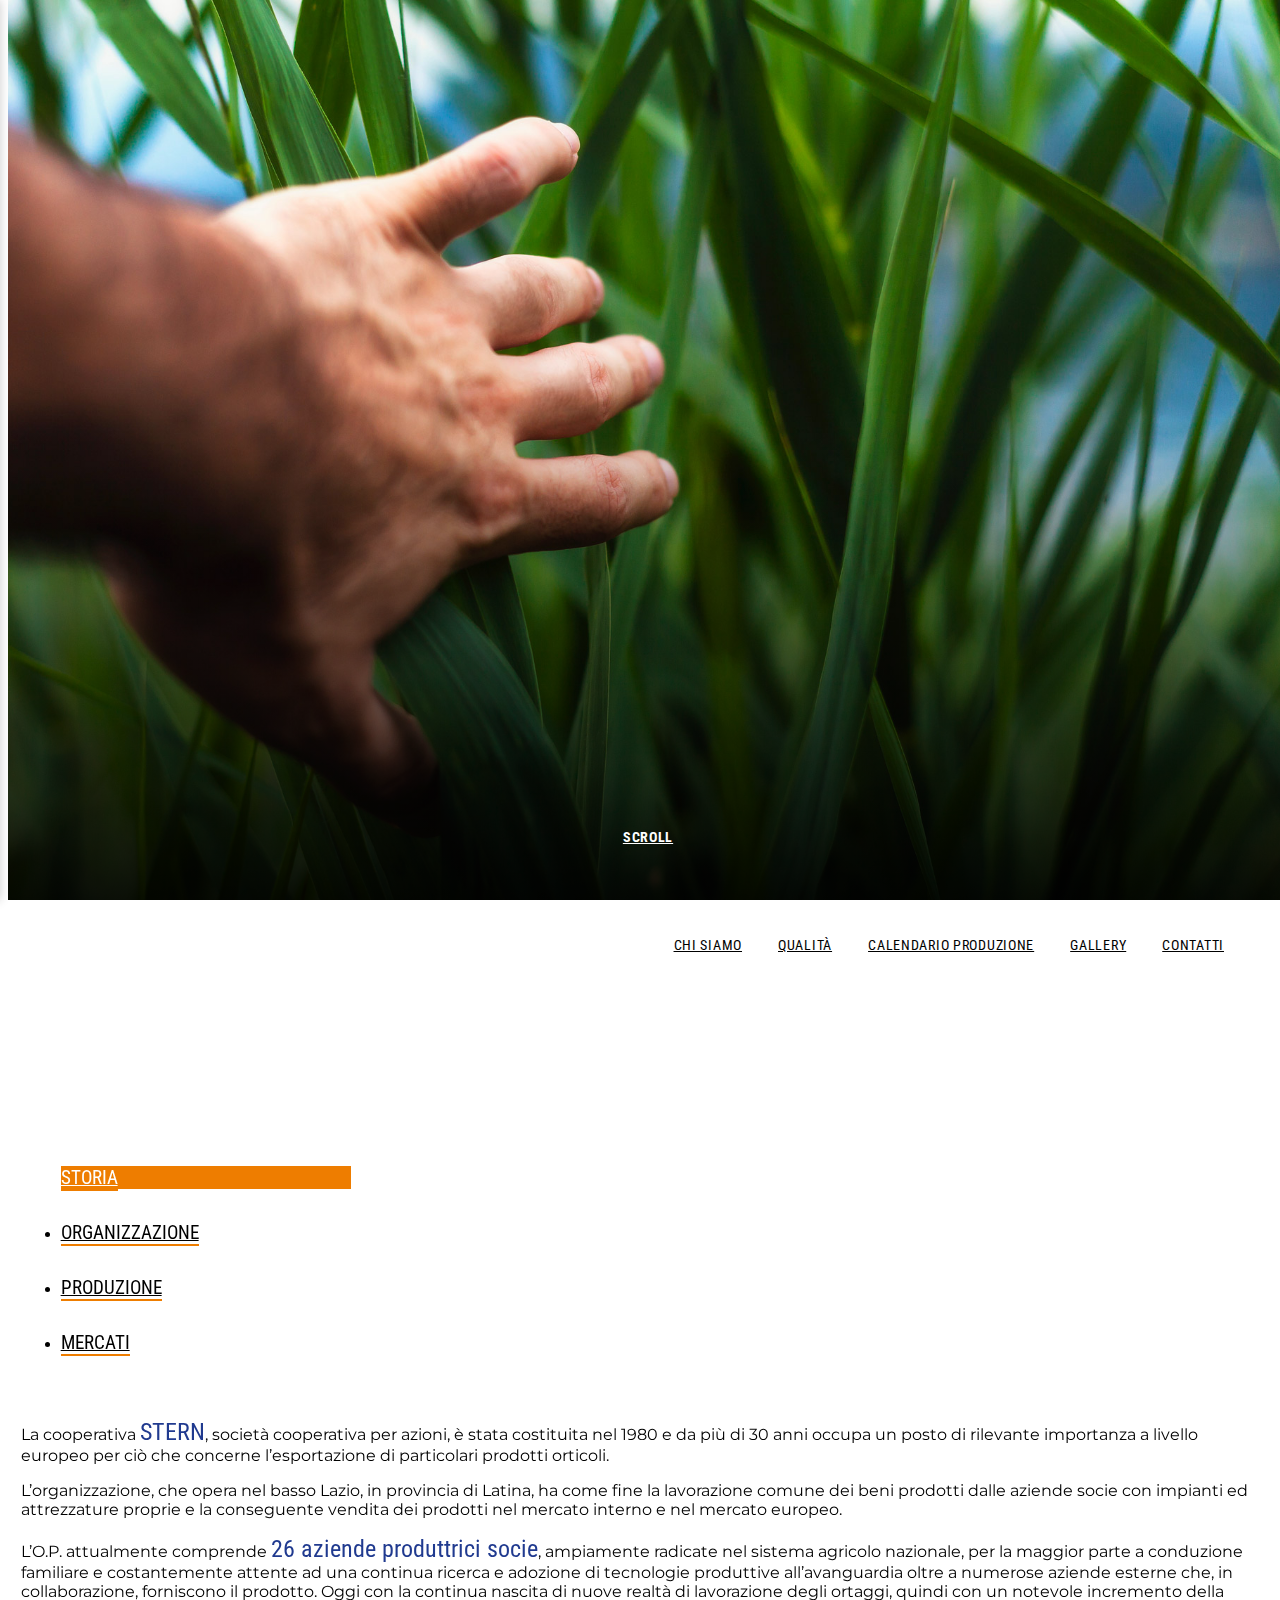
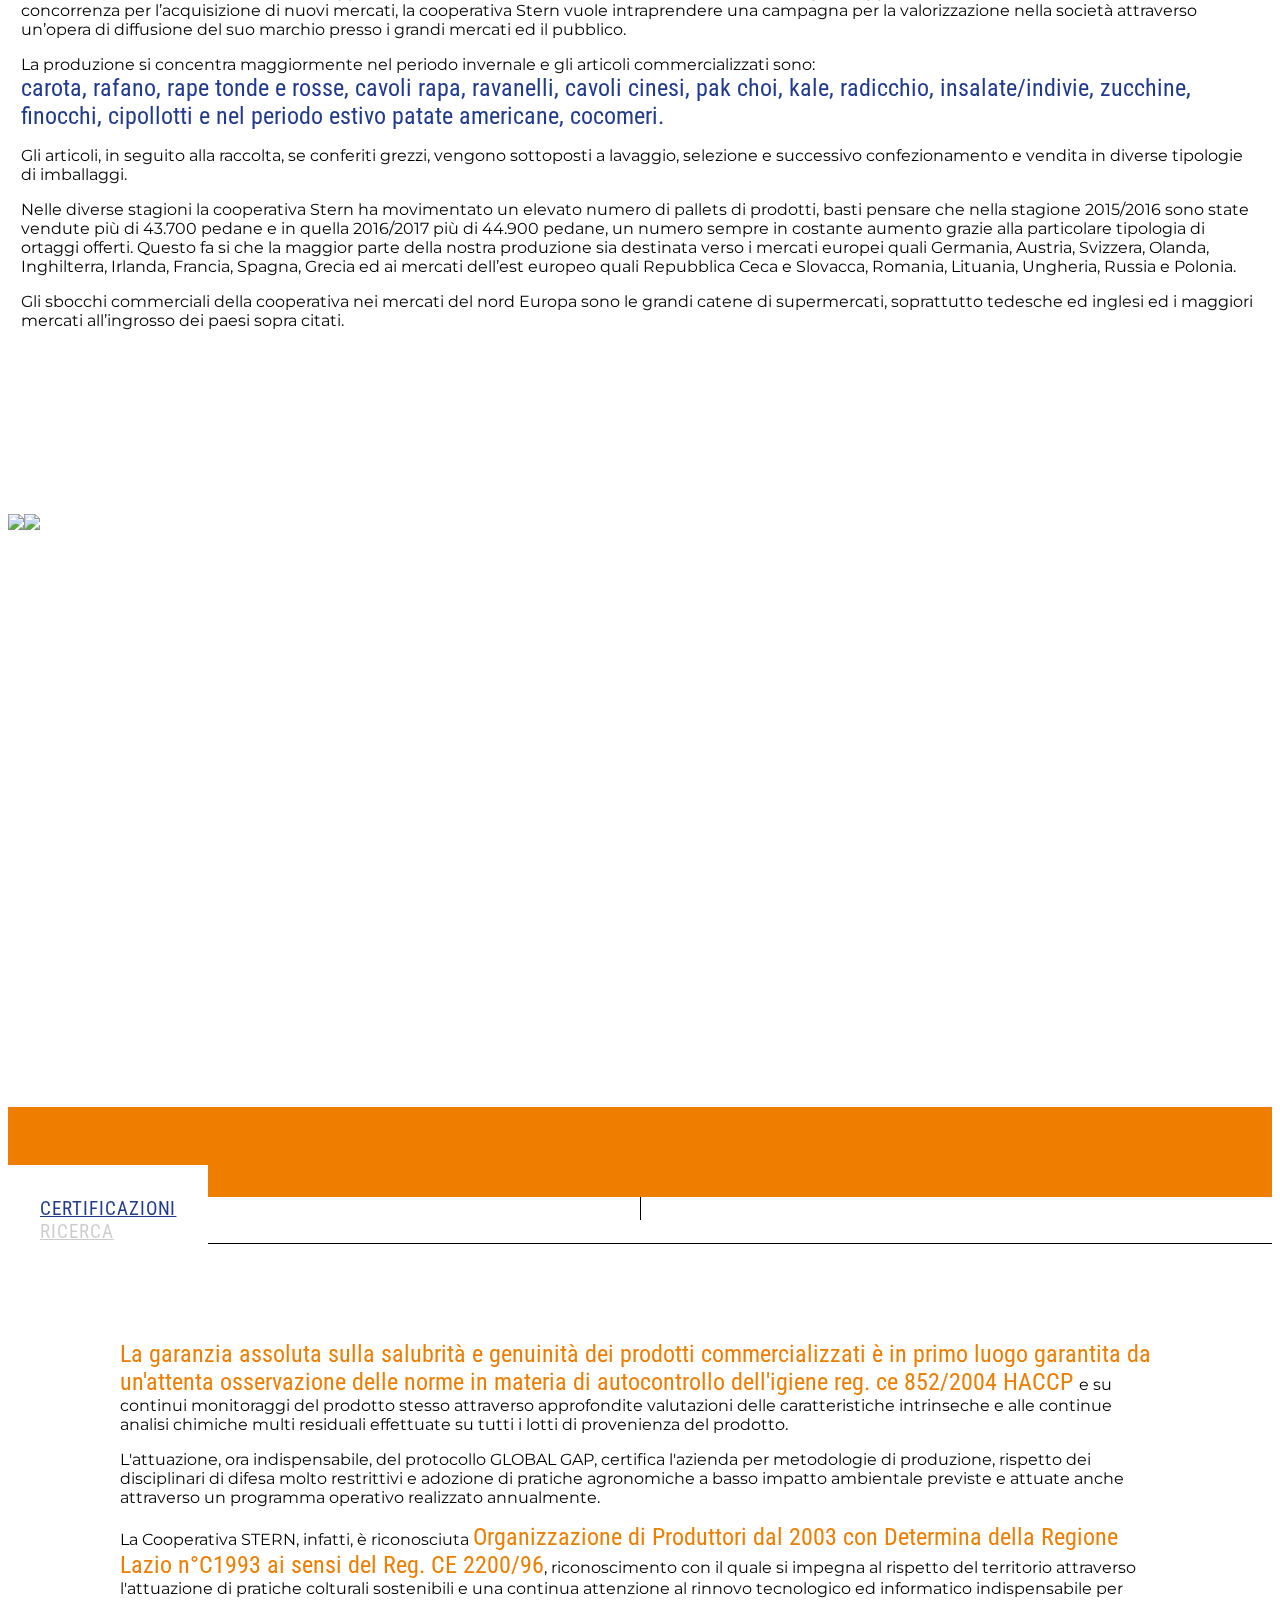
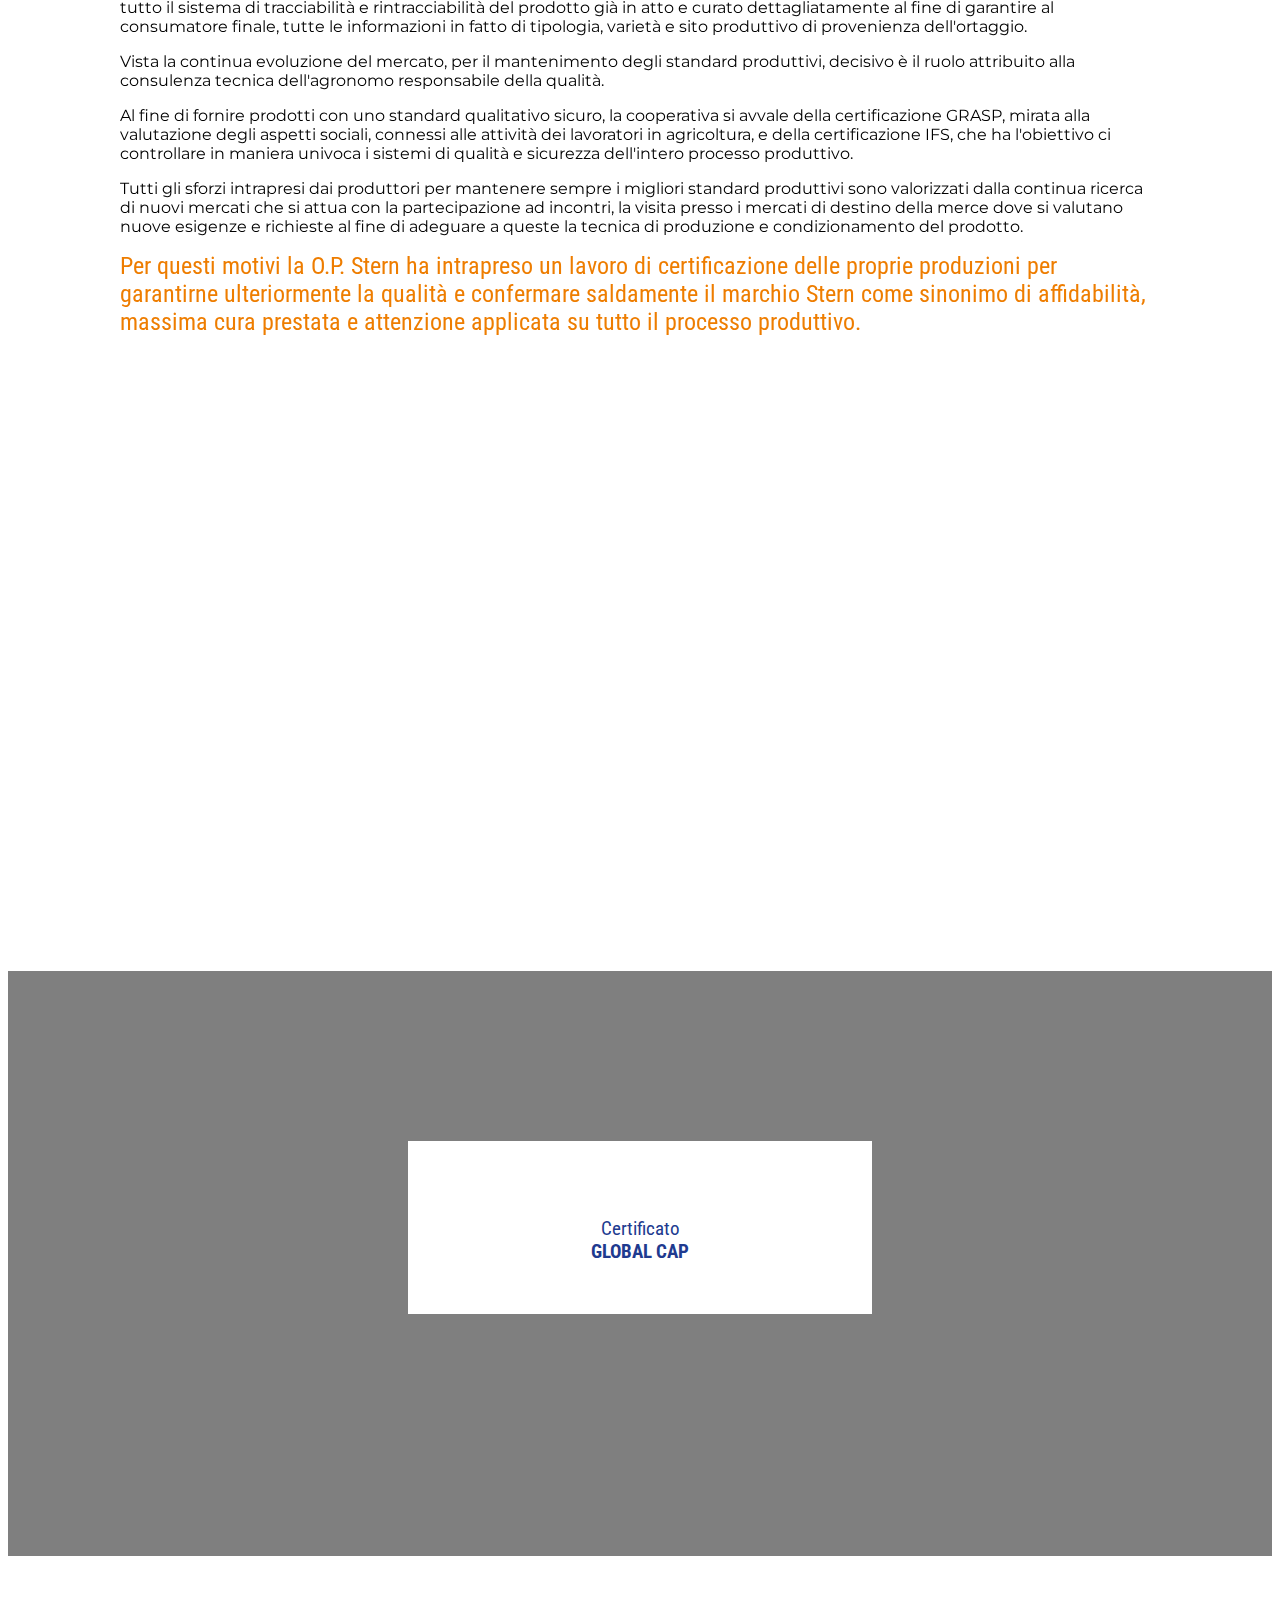
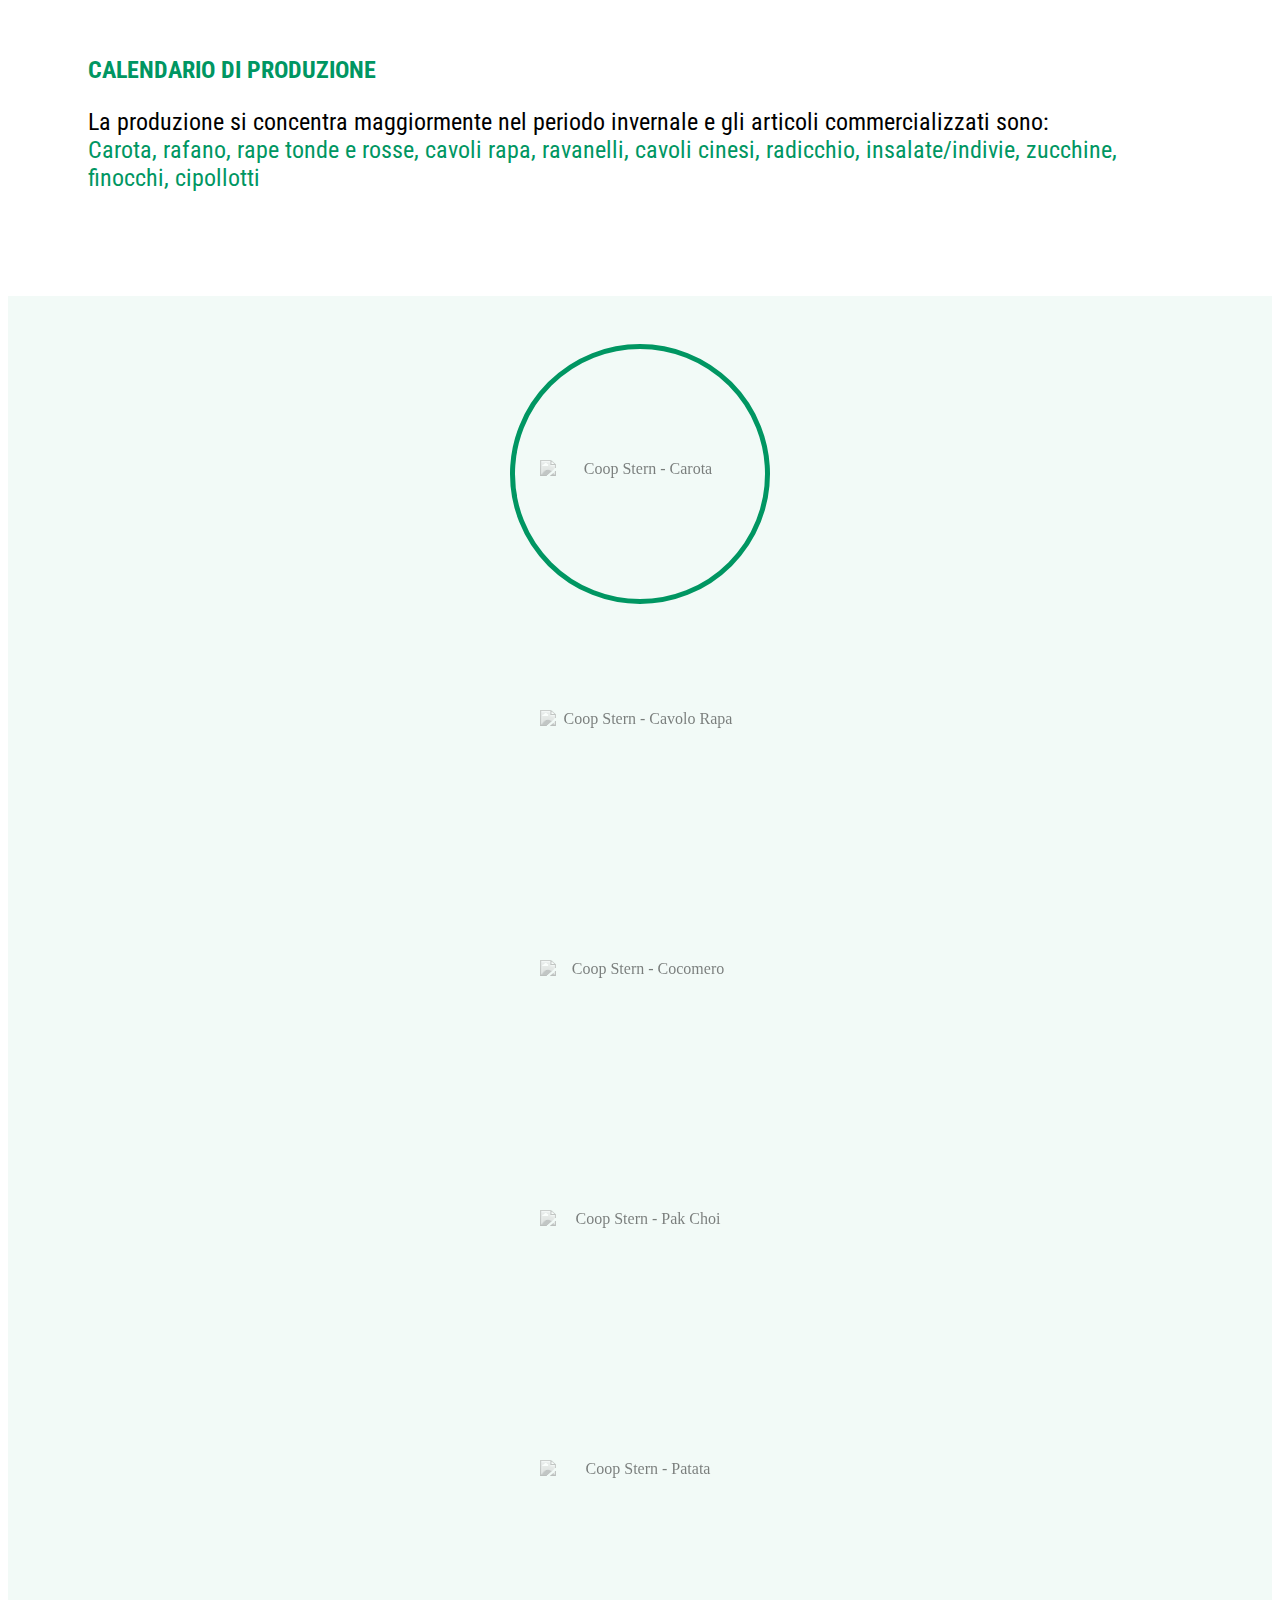
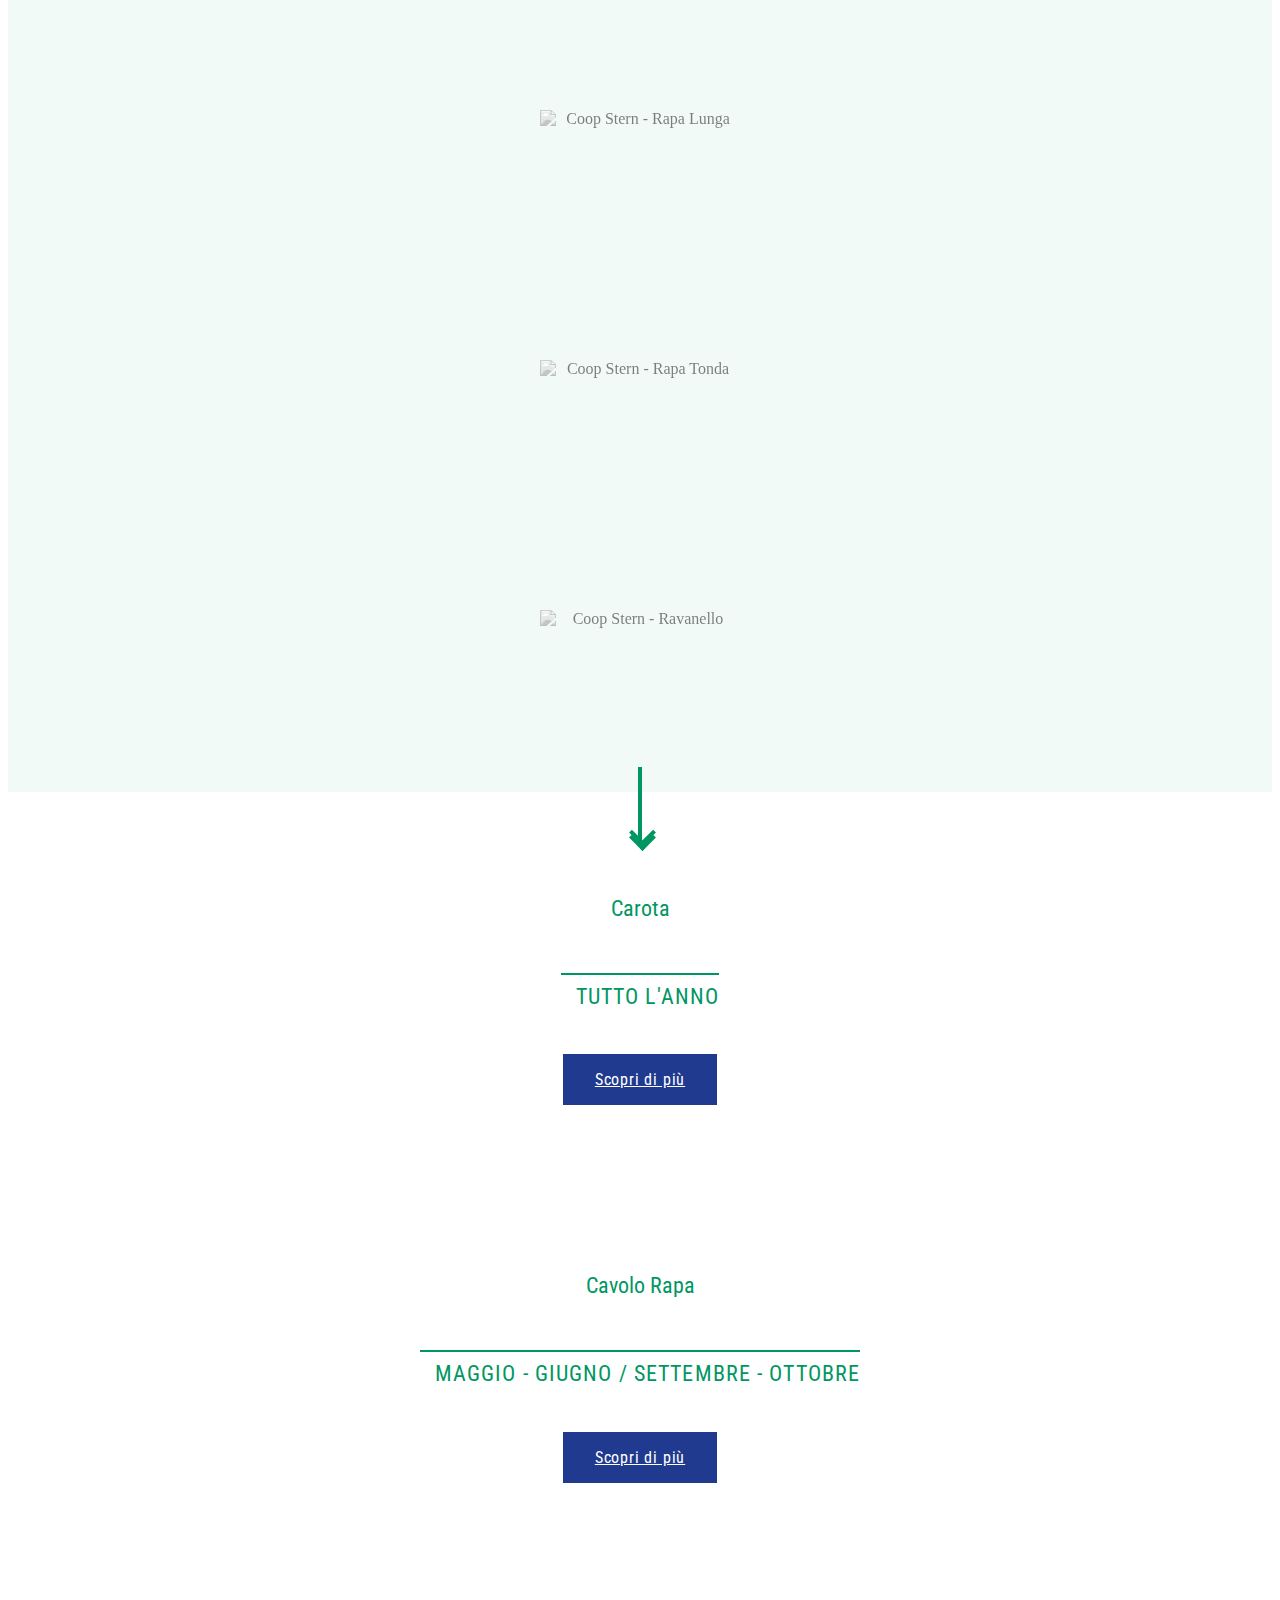
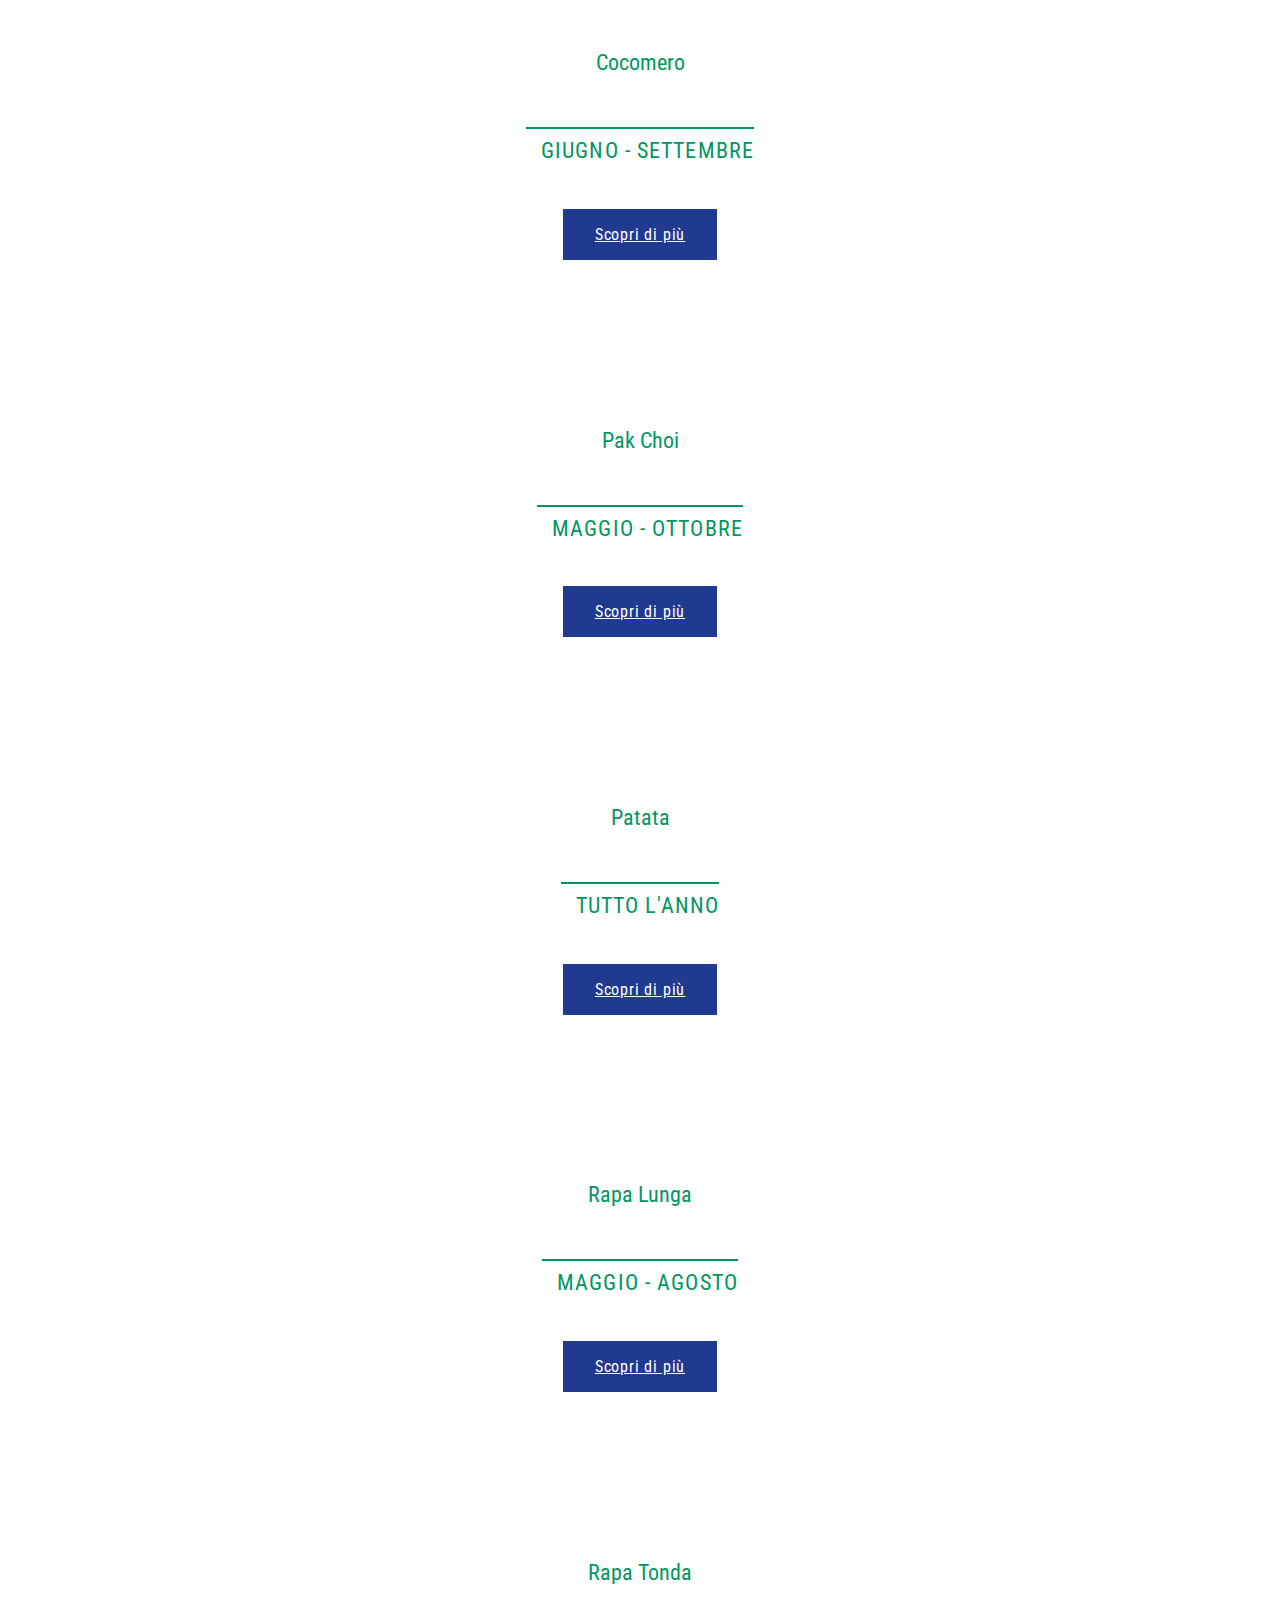
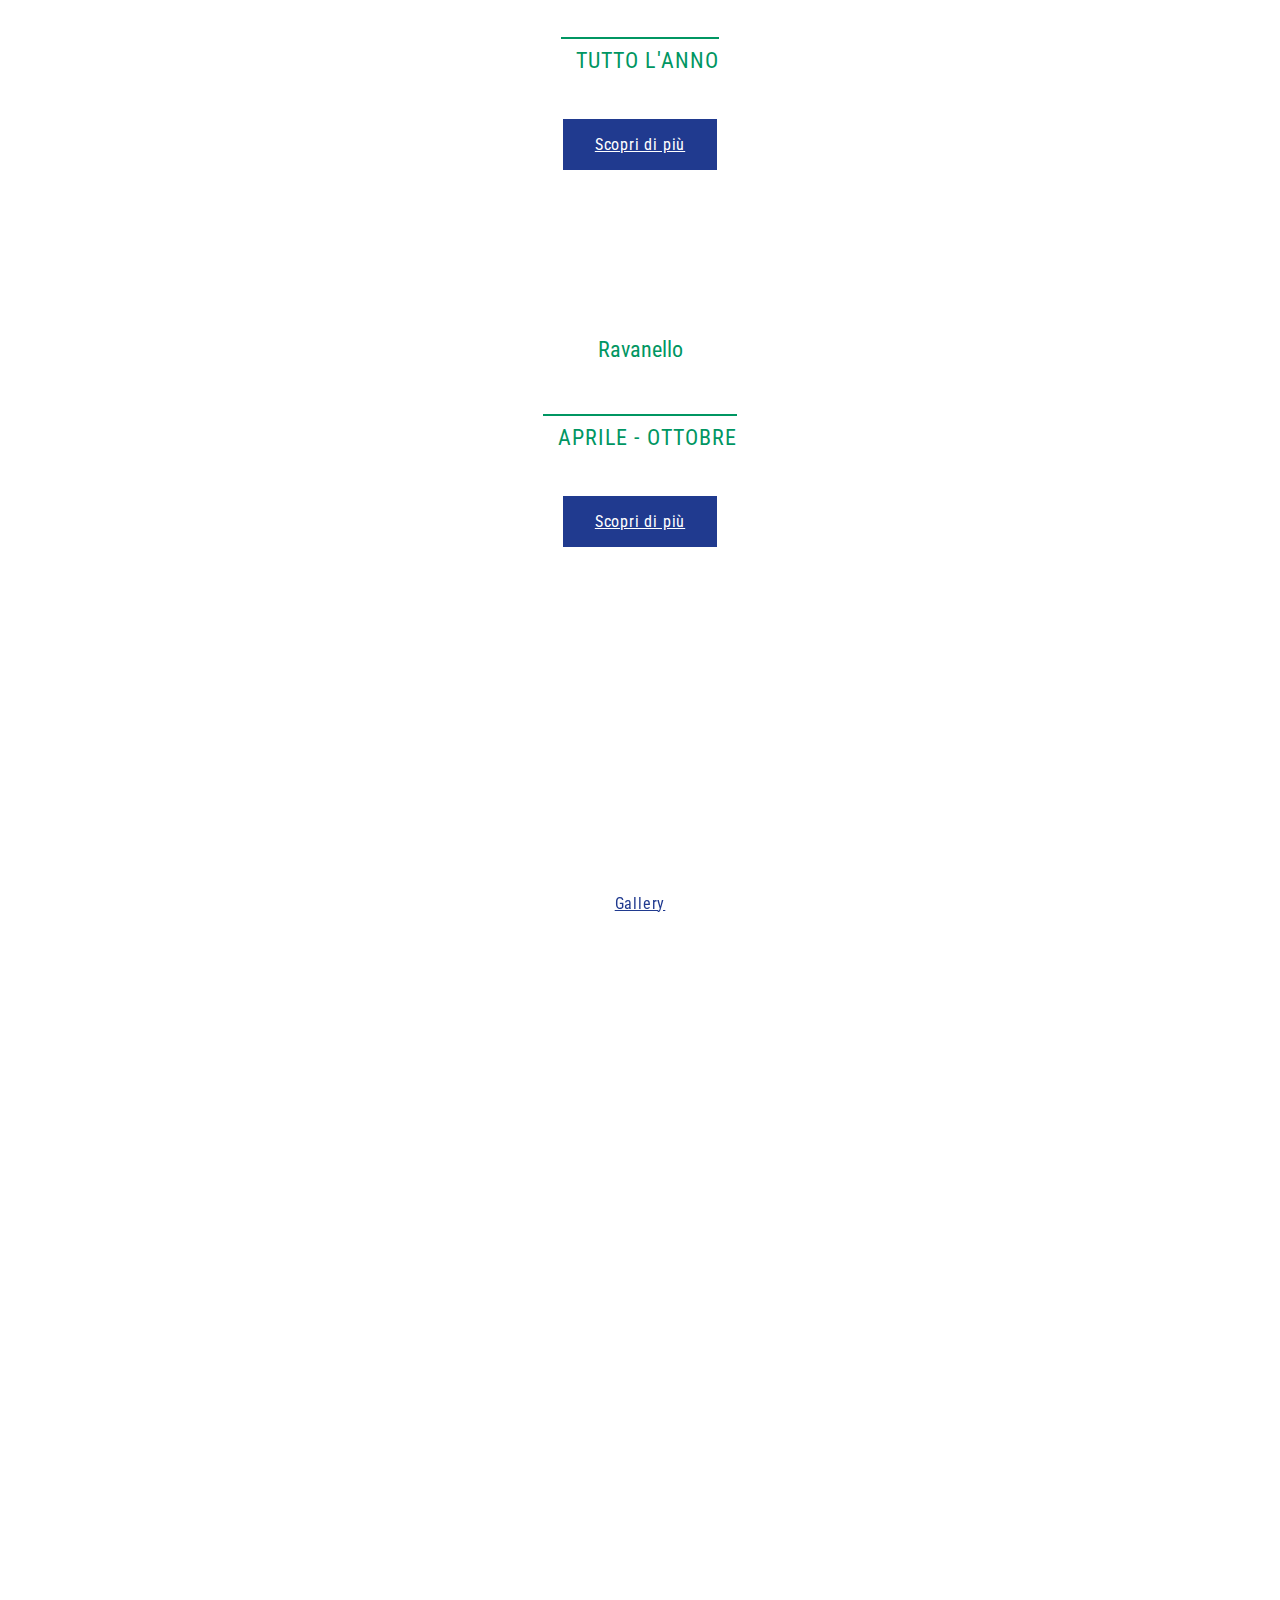
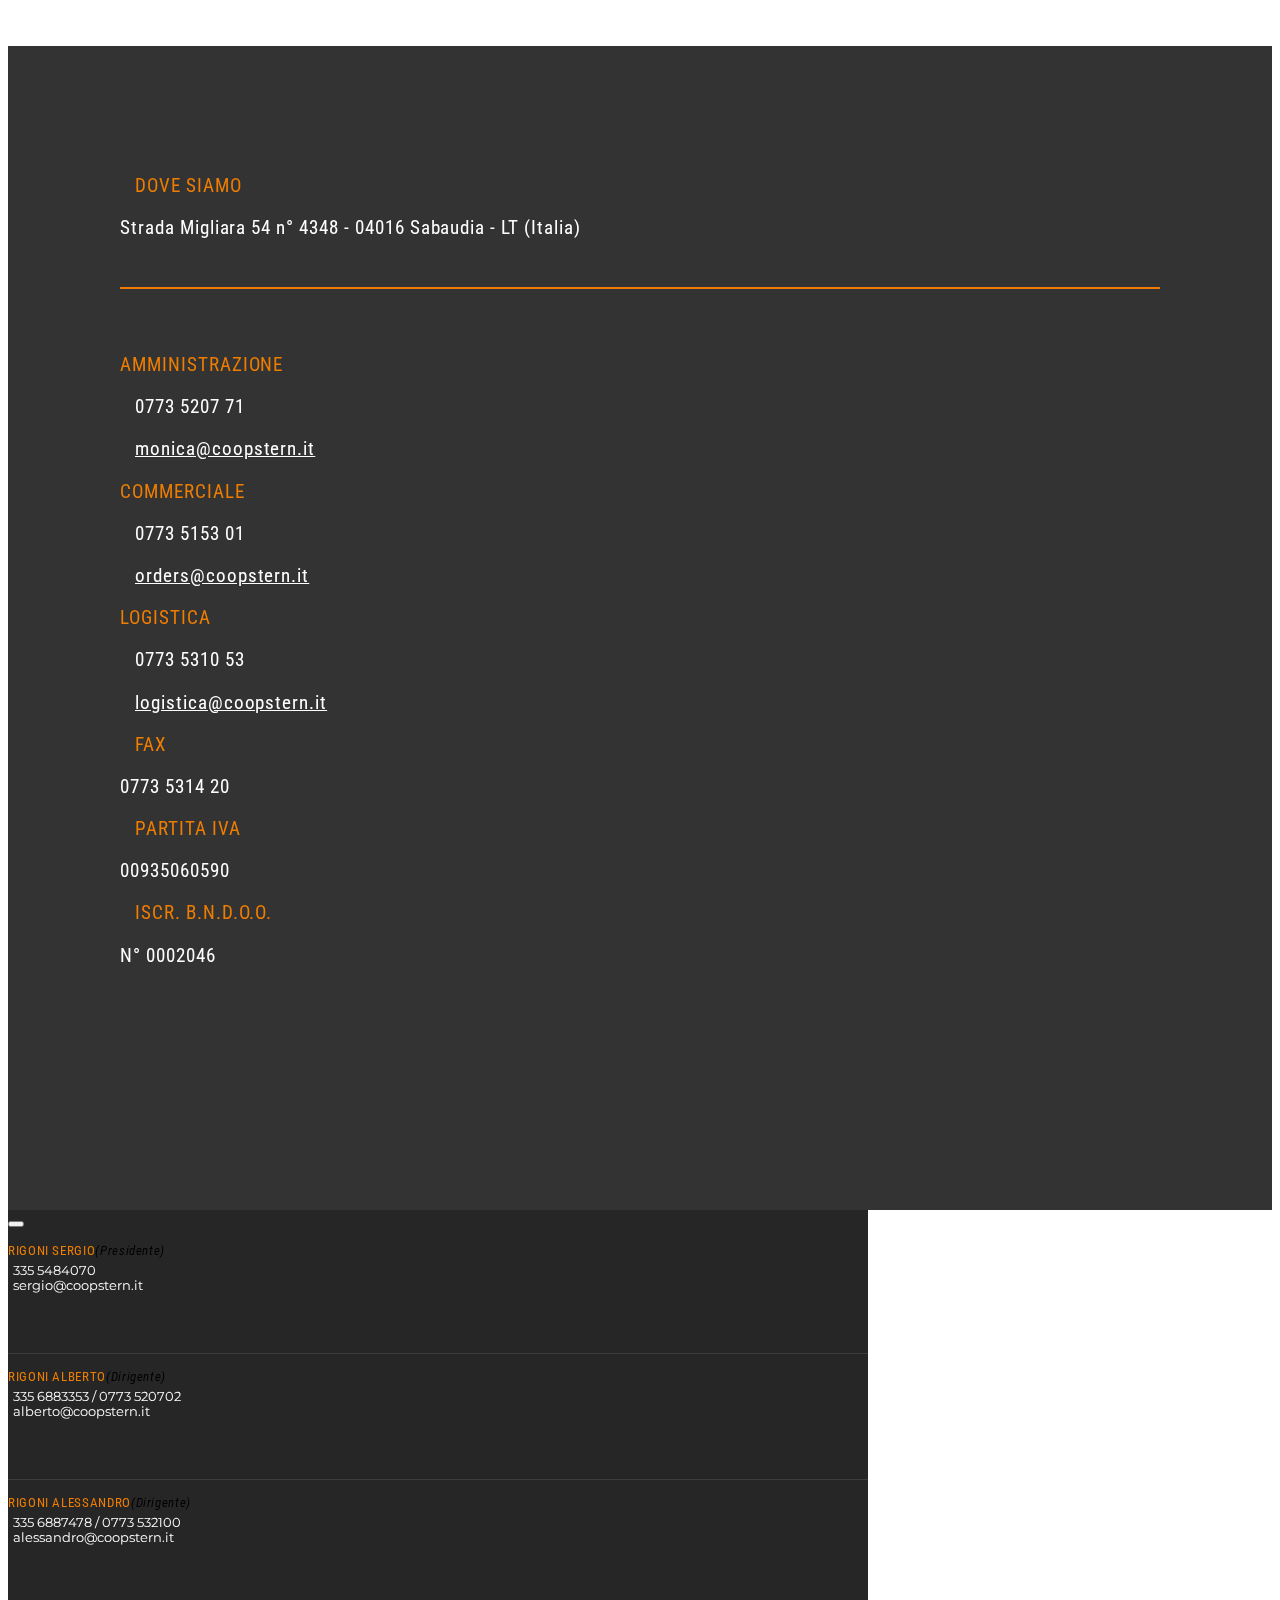
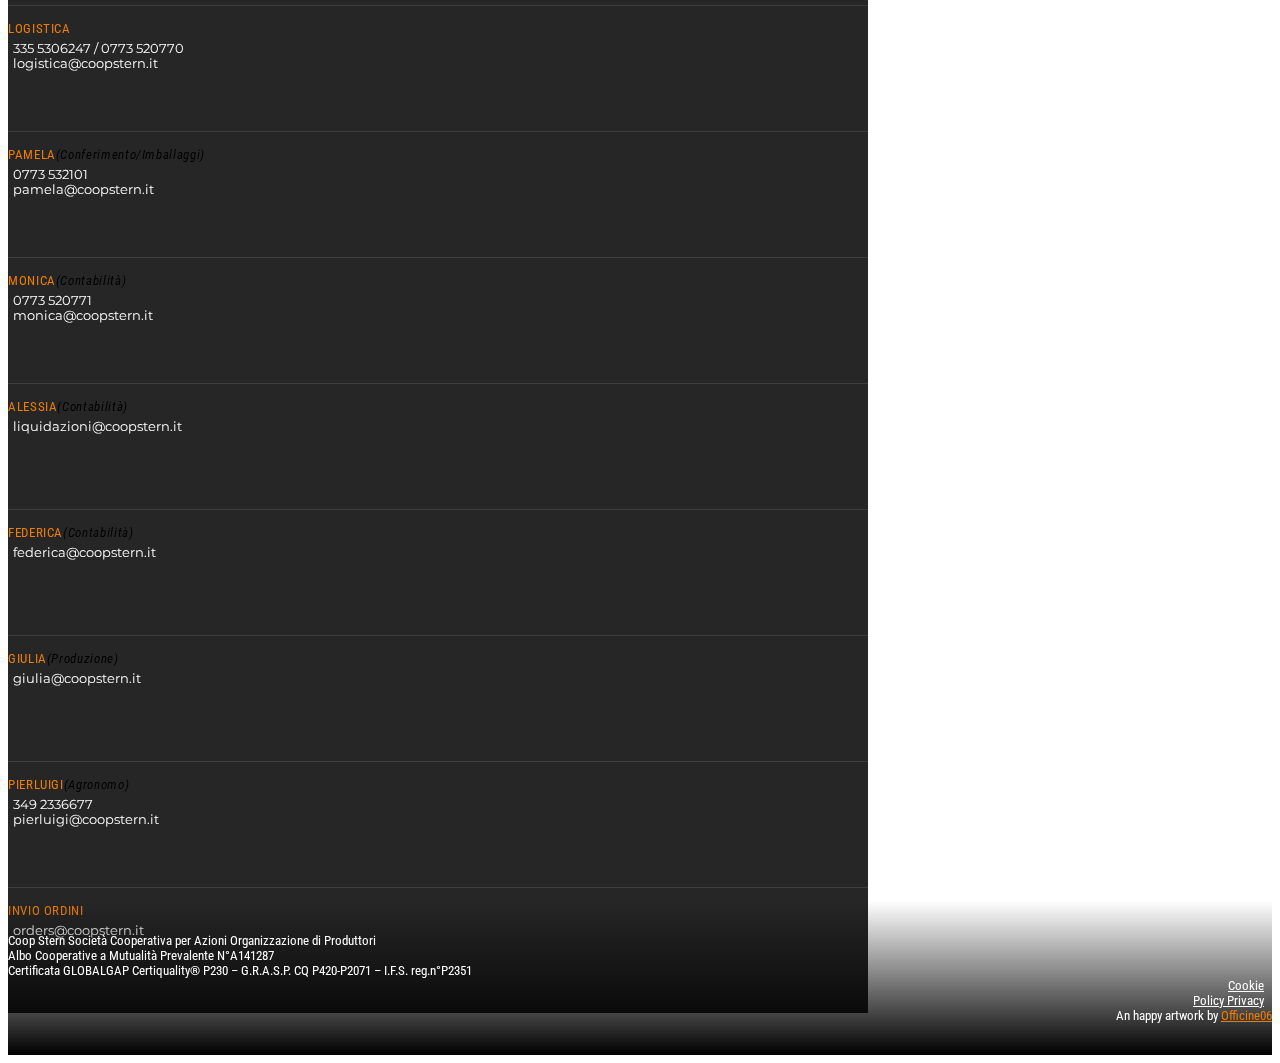
==== commit 10723441: "New Text" ====
--- a/index.html
+++ b/index.html
@@ -71,19 +71,19 @@
             </ul>
             <div class="tabs-content" id="about-content" data-tabs-content="about-tabs">
               <div class="tabs-panel is-active" id="story" data-aos="fade-up">
-                <p>La cooperativa <strong>STERN</strong>, società cooperativa per azioni, è stata costituita nel 1980 e da 30 anni occupa un posto di rilevante importanza a livello europeo per ciò che concerne l'esportazione di particolari prodotti orticoli.</p>
+                <p>La cooperativa <strong>STERN</strong>, società cooperativa per azioni, è stata costituita nel 1980 e da più di 30 anni occupa un posto di rilevante importanza a livello europeo per ciò che concerne l’esportazione di particolari prodotti orticoli.</p>
+                <p>L’organizzazione, che opera nel basso Lazio, in provincia di Latina, ha come fine la lavorazione comune dei beni prodotti dalle aziende socie con impianti ed attrezzature proprie e la conseguente vendita dei prodotti nel mercato interno e nel mercato europeo.</p>
               </div>
               <div class="tabs-panel" id="organization">
-                <p><strong>L'organizzazione, che opera nel basso Lazio, in provincia di Latina, ha come fine la lavorazione comune dei beni prodotti dalle aziende socie con impianti ed attrezzature proprie e la conseguente vendita dei prodotti nel mercato interno e nel mercato Europeo.</strong></p>
-                <p>L'O.P. attualmente comprende <strong>42 aziende produttrici socie</strong>, ampiamente radicate nel sistema agricolo nazionale, perlopiù a conduzione familiare e costantemente attente ad una continua ricerca e adozione di tecnologie produttive all'avanguardia oltre a numerose aziende esterne che, in collaborazione, forniscono il prodotto. Oggi con la continua nascita di nuove realtà di lavorazione degli ortaggi, quindi con un notevole incremento della concorrenza per l'acquisizione di nuovi mercati, la cooperativa STERN vuole intraprendere una campagna per la valorizzazione nella società attraverso un'opera di diffusione del suo marchio presso i grandi mercati ed il pubblico.</p>
+                <p>L’O.P. attualmente comprende <strong>26 aziende produttrici socie</strong>, ampiamente radicate nel sistema agricolo nazionale, per la maggior parte a conduzione familiare e costantemente attente ad una continua ricerca e adozione di tecnologie produttive all’avanguardia oltre a numerose aziende esterne che, in collaborazione, forniscono il prodotto. Oggi con la continua nascita di nuove realtà di lavorazione degli ortaggi, quindi con un notevole incremento della concorrenza per l’acquisizione di nuovi mercati, la cooperativa Stern vuole intraprendere una campagna per la valorizzazione nella società attraverso un’opera di diffusione del suo marchio presso i grandi mercati ed il pubblico.</p>
               </div>
               <div class="tabs-panel" id="production">
-                <p>La produzione si concentra maggiormente nel periodo invernale e gli articoli commercializzati sono:<br><strong>Carota, rafano, rape tonde e rosse, cavoli rapa, ravanelli, cavoli cinesi, radicchio, insalate/indivie, zucchine, finocchi, cipollotti e nel periodo estivo patate americane, cocomeri, meloni.</strong></p>
+                <p>La produzione si concentra maggiormente nel periodo invernale e gli articoli commercializzati sono:<br><strong>carota, rafano, rape tonde e rosse, cavoli rapa, ravanelli, cavoli cinesi, pak choi, kale, radicchio, insalate/indivie, zucchine, finocchi, cipollotti e nel periodo estivo patate americane, cocomeri.</strong></p>
                 <p>Gli articoli, in seguito alla raccolta, se conferiti grezzi, vengono sottoposti a lavaggio, selezione e successivo confezionamento e vendita in diverse tipologie di imballaggi.</p>
               </div>
               <div class="tabs-panel" id="market">
-                <p>Nella stagione agraria 2009/2010, la cooperativa STERN ha movimentato circa <strong>60.000 pallets di prodotti </strong>e la particolare tipologia di ortaggi offerti, fa si che la maggior parte della nostra produzione sia destinata verso i mercati europei quali Germania, Austria, Svizzera,Olanda, Inghilterra, Irlanda, Francia, Spagna, Grecia ed ai mercati dell'est europeo quali Repubblica Ceca e Slovacca, Romania, Lituania, Ungheria, Russia e Polonia.</p>
-                <p><strong>Gli sbocchi commerciali della cooperativa nei mercati del nord Europa sono le grandi catene di supermercati, soprattutto tedesche ed inglesi ed i maggiori mercati all'ingrosso dei paesi sopra citati.</strong></p>
+                <p>Nelle diverse stagioni la cooperativa Stern ha movimentato un elevato numero di pallets di prodotti, basti pensare che nella stagione 2015/2016 sono state vendute più di 43.700 pedane e in quella 2016/2017 più di 44.900 pedane, un numero sempre in costante aumento grazie alla particolare tipologia di ortaggi offerti. Questo fa si che la maggior parte della nostra produzione sia destinata verso i mercati europei quali Germania, Austria, Svizzera, Olanda, Inghilterra, Irlanda, Francia, Spagna, Grecia ed ai mercati dell’est europeo quali Repubblica Ceca e Slovacca, Romania, Lituania, Ungheria, Russia e Polonia.</p>
+                <p>Gli sbocchi commerciali della cooperativa nei mercati del nord Europa sono le grandi catene di supermercati, soprattutto tedesche ed inglesi ed i maggiori mercati all’ingrosso dei paesi sopra citati.</p>
               </div>
             </div>
           </div>
@@ -106,16 +106,19 @@
               </div>
               <div class="tabs-content" id="quality-content" data-tabs-content="quality-tabs">
                 <div class="tabs-panel is-active" id="certification">
-                  <p><strong>La garanzia sulla assoluta salubrità e genuinità dei prodotti commercializzati è in primo luogo garantita da un attenta osservazione delle norme in materia di autocontrollo dell'igiene Reg. CE 852/2004 HACCP </strong>e su continui monitoraggi del prodotto stesso attraverso approfondite valutazioni delle caratteristiche estrinseche ed intrinseche e alle continue analisi chimiche multi residuali effettuate su tutti i lotti di provenienza del prodotto.</p>
-                  <p>L’attuazione, ora indispensabile, del protocollo GLOBALGAP, certifica l’azienda per metodologie di produzione, rispetto dei Disciplinari di Difesa molto restrittivi e adozione di pratiche agronomiche a basso impatto ambientale previste e attuate anche attraverso un programma operativo realizzato annualmente.</p>
-                  <p>La Cooperativa STERN, infatti, è riconosciuta <strong>Organizzazione di Produttori dal 2003 con Determina della Regione Lazio n°C1993</strong>, riconoscimento con il quale si impegna al rispetto del territorio attraverso l’attuazione di pratiche colturali sostenibili e una continua attenzione al rinnovo tecnologico ed informatico indispensabile per tutto il sistema di tracciabilità e rintracciabilità del prodotto già in atto e curato dettagliatamente al fine di garantire al consumatore finale,  tutte le informazioni in fatto di tipologia, varietà e sito produttivo di provenienza dell’ortaggio.</p><a href="/images/download/Global_Gap.pdf" target="_blank">
+                  <p><strong>La garanzia assoluta sulla salubrità e genuinità dei prodotti commercializzati è in primo luogo garantita da un'attenta osservazione delle norme in materia di autocontrollo dell'igiene reg. ce 852/2004 HACCP </strong>e su continui monitoraggi del prodotto stesso attraverso approfondite valutazioni delle caratteristiche intrinseche e alle continue analisi chimiche multi residuali effettuate su tutti i lotti di provenienza del prodotto.</p>
+                  <p>L'attuazione, ora indispensabile, del protocollo GLOBAL GAP, certifica l'azienda per metodologie di produzione, rispetto dei disciplinari di difesa molto restrittivi e adozione di pratiche agronomiche a basso impatto ambientale previste e attuate anche attraverso un programma operativo realizzato annualmente.</p>
+                  <p>La Cooperativa STERN, infatti, è riconosciuta <strong>Organizzazione di Produttori dal 2003 con Determina della Regione Lazio n°C1993 ai sensi del Reg. CE 2200/96</strong>, riconoscimento con il quale si impegna al rispetto del territorio attraverso l'attuazione di pratiche colturali sostenibili e una continua attenzione al rinnovo tecnologico ed informatico indispensabile per tutto il sistema di tracciabilità e rintracciabilità del prodotto già in atto e curato dettagliatamente al fine di garantire al consumatore finale, tutte le informazioni in fatto di tipologia, varietà e sito produttivo di provenienza dell'ortaggio.</p>
+                  <p>
+                     Vista la continua evoluzione del mercato, per il mantenimento degli standard produttivi, decisivo è il ruolo attribuito alla consulenza tecnica dell'agronomo responsabile della qualità.</p>
+                  <p>Al fine di fornire prodotti con uno standard qualitativo sicuro, la cooperativa si avvale della certificazione GRASP, mirata alla valutazione degli aspetti sociali, connessi alle attività dei lavoratori in agricoltura, e della certificazione IFS, che ha l'obiettivo ci controllare in maniera univoca i sistemi di qualità e sicurezza dell'intero processo produttivo.</p><a href="/images/download/Global_Gap.pdf" target="_blank">
                     <div class="item"><img src="/images/pdf.svg" alt="">
                       <h3>Certificato<span>Global Cap</span></h3>
                     </div></a>
                 </div>
                 <div class="tabs-panel" id="search">
                   <p>Tutti gli sforzi intrapresi dai produttori per mantenere sempre i migliori standard produttivi sono valorizzati dalla continua ricerca di nuovi mercati che si attua con la partecipazione ad incontri, la visita presso i mercati di destino della merce dove si valutano nuove esigenze e richieste al fine di adeguare a queste la tecnica di produzione e condizionamento del prodotto. </p>
-                  <p> <strong>Per questi motivi la O.P. STERN ha intrapreso un lavoro di certificazione delle proprie produzioni per garantirne ulteriormente la qualità e confermare saldamente il marchio STERN come sinonimo di affidabilità, massima cura prestata e attenzione applicata su tutto il processo produttivo.</strong></p>
+                  <p> <strong>Per questi motivi la O.P. Stern ha intrapreso un lavoro di certificazione delle proprie produzioni per garantirne ulteriormente la qualità e confermare saldamente il marchio Stern come sinonimo di affidabilità, massima cura prestata e attenzione applicata su tutto il processo produttivo.</strong></p>
                 </div>
               </div>
             </div>
@@ -246,21 +249,32 @@
         </div>
         <div class="grid-container">
           <div class="grid-x info__box">
-            <div class="large-3 medium-3 small-12 column" data-aos="fade-up">
-              <h2><i class="fa fa-phone"></i>Telefono</h2>
-              <p>0773 5310 53</p>
-            </div>
-            <div class="large-3 medium-3 small-12 column" data-aos="fade-up">
-              <h2><i class="fa fa-phone"></i>Telefono</h2>
-              <p>0773 5153 01</p>
-            </div>
-            <div class="large-3 medium-3 small-12 column" data-aos="fade-up">
+            <div class="large-4 medium-4 small-12 column" data-aos="fade-up">
+              <h2>Amministrazione</h2>
+              <p><i class="fa fa-phone"> </i>0773 5207 71</p>
+              <p><i class="fa fa-envelope"> </i><a href="mailto:monica@coopstern.it" target="_blank">monica@coopstern.it</a></p>
+            </div>
+            <div class="large-4 medium-4 small-12 column" data-aos="fade-up">
+              <h2>Commerciale</h2>
+              <p><i class="fa fa-phone"> </i>0773 5153 01</p>
+              <p><i class="fa fa-envelope"> </i><a href="mailto:orders@coopstern.it" target="_blank">orders@coopstern.it</a></p>
+            </div>
+            <div class="large-4 medium-4 small-12 column" data-aos="fade-up">
+              <h2>Logistica</h2>
+              <p><i class="fa fa-phone"> </i>0773 5310 53</p>
+              <p> <i class="fa fa-envelope"></i><a href="mailto:logistica@coopstern.it" target="_blank">logistica@coopstern.it</a></p>
+            </div>
+            <div class="large-4 medium-4 small-12 column" data-aos="fade-up">
               <h2><i class="fa fa-fax"></i>Fax</h2>
               <p>0773 5314 20</p>
             </div>
-            <div class="large-3 medium-3 small-12 column" data-aos="fade-up">
+            <div class="large-4 medium-4 small-12 column" data-aos="fade-up">
               <h2><i class="fa fa-id-card"></i>Partita Iva</h2>
               <p>00935060590</p>
+            </div>
+            <div class="large-4 medium-4 small-12 column" data-aos="fade-up">
+              <h2><i class="fa fa-id-card"></i>Iscr. B.N.D.O.O.</h2>
+              <p>N° 0002046</p>
             </div>
           </div>
         </div>
@@ -312,15 +326,14 @@
           <div class="grid-x">
             <div class="large-6 medium-6 small-12 column">
               <p>Coop Stern Società Cooperativa per Azioni Organizzazione di Produttori</p>
-              <p>Albo Cooperative a Mutualità Prevalente n° A141287</p>
-              <p>Certificata GLOBAL GAP (opzione 2) Certiquality ® P230</p>
+              <p>Albo Cooperative a Mutualità Prevalente N°A141287</p>
+              <p>Certificata GLOBALGAP Certiquality® P230 – G.R.A.S.P. CQ P420-P2071 – I.F.S. reg.n°P2351</p>
             </div>
             <div class="large-6 medium-6 small-12 column">
               <p> <a class="link__white" href="/cookie.html" target="_blank">Cookie<i class="fa fa-angle-right"></i></a></p>
               <p> <a class="link__white" href="/privacy.html" target="_blank">Policy Privacy<i class="fa fa-angle-right"></i></a></p>
               <p>An happy artwork by <a href="//officine06.com" target="_blank">Officine06</a></p>
             </div>
-            <h6 class="open-modal" data-open="modalContact">Contatti</h6>
           </div>
         </div>
       </div>
--- a/css/main.css
+++ b/css/main.css
@@ -1 +1 @@
-body{overflow-x:hidden}.container{margin-top:100vh}.grid-container{margin:0 auto;padding:0;width:100%;max-width:1280px}.open-modal{background-color:#fff;color:#203a8f;font-family:'Roboto Condensed',Helvetica,sans-serif;letter-spacing:.05em;font-weight:400;padding:1rem 2rem;position:absolute;top:-5rem;z-index:999;left:50%;-webkit-transform:translateX(-50%);-ms-transform:translateX(-50%);transform:translateX(-50%);cursor:pointer}.open-modal:hover{-webkit-box-shadow:5px 5px 0 #ee7d00;box-shadow:5px 5px 0 #ee7d00}.link__white{color:#fff!important}.link__white i{margin-left:.5rem}.link__white:hover{color:#ee7d00!important}.go-to__page{background-color:#fff;color:#203a8f;font-family:'Roboto Condensed',Helvetica,sans-serif;letter-spacing:.05em;font-weight:400;padding:1rem 2rem;cursor:pointer;width:100%;max-width:250px;text-align:center}.go-to__page:hover{-webkit-box-shadow:5px 5px 0 #ee7d00;box-shadow:5px 5px 0 #ee7d00}.go-to__page.go-to__page--dark{background-color:#203a8f;color:#fff}.group__button{display:-webkit-box;display:-ms-flexbox;display:flex;-webkit-box-align:center;-ms-flex-align:center;align-items:center;-webkit-box-pack:center;-ms-flex-pack:center;justify-content:center;-webkit-box-orient:vertical;-webkit-box-direction:normal;-ms-flex-direction:column;flex-direction:column;width:100%;padding:1rem 0}.group__button button{display:block;margin:5px;width:85%;font-family:'Roboto Condensed',Helvetica,sans-serif;text-transform:uppercase;font-weight:700;padding:1rem 1.5rem;border:1px solid rgba(0,0,0,.1);color:rgba(0,0,0,.2);letter-spacing:.05em}.group__button button:hover{color:#ee7d00}.group__button button.mixitup-control-active{color:#ee7d00;border:1px solid #ee7d00}@media screen and (min-width:40em){.group__button{display:-webkit-box;display:-ms-flexbox;display:flex;-webkit-box-align:center;-ms-flex-align:center;align-items:center;-webkit-box-pack:center;-ms-flex-pack:center;justify-content:center;-webkit-box-orient:horizontal;-webkit-box-direction:normal;-ms-flex-direction:row;flex-direction:row;padding:1rem 0}.group__button button{display:inline-block;width:auto;margin:0 5px;font-family:'Roboto Condensed',Helvetica,sans-serif;text-transform:uppercase;font-weight:700;padding:1rem 1.5rem;border:1px solid rgba(0,0,0,.1);color:rgba(0,0,0,.2);letter-spacing:.05em}.group__button button:hover{color:#ee7d00}.group__button button.mixitup-control-active{color:#ee7d00;border:1px solid #ee7d00}}#modalContact{background-color:rgba(0,0,0,.85);border:0;width:100%;max-width:860px}#modalContact .close-button i{color:#fff}#modalContact .close-button:hover i{color:#fff}#modalContact h6{font-family:Montserrat,Helvetica,sans-serif;font-weight:400;color:#fff;font-size:.8rem;padding-bottom:25px;border-bottom:1px solid rgba(255,255,255,.1);margin:15px 0;min-height:85px}#modalContact h6 i{margin-right:5px;width:20px}#modalContact h6 span{font-family:'Roboto Condensed',Helvetica,sans-serif;font-weight:400;color:#ee7d00;display:block;text-transform:uppercase;letter-spacing:.05em;margin-bottom:5px}#modalContact h6 span em{color:#000;text-transform:none;font-size:.8rem}#modalContact .column:last-of-type h6{border-bottom:0;margin-bottom:0}.hero__image{height:35vh;background-color:rgba(0,0,0,.1);background-repeat:no-repeat;background-position:center center;background-size:cover;position:relative;overflow:hidden}.hero__image.hero__image--carota{background-image:url(/images/hero/carota.jpg)}.hero__image.hero__image--ravanello{background-image:url(/images/hero/ravanello.jpg)}.hero__image.hero__image--pak-choi{background-image:url(/images/hero/pak-choi.jpg)}.hero__image.hero__image--rapa-lunga{background-image:url(/images/hero/rapa-lunga.jpg)}.hero__image.hero__image--cocomero{background-image:url(/images/hero/cocomero.jpg)}.hero__image.hero__image--patata{background-image:url(/images/hero/patata.jpg)}.hero__image.hero__image--rapa-tonda{background-image:url(/images/hero/rapa-tonda.jpg)}.hero__image.hero__image--cavolo-rapa{background-image:url(/images/hero/cavolo-rapa.jpg)}@media screen and (min-width:64em){.hero__image:after{position:absolute;content:'';bottom:0;left:0;right:0;height:100px;background-image:-webkit-gradient(linear,left top,left bottom,from(transparent),to(rgba(0,0,0,.85)));background-image:-webkit-linear-gradient(top,transparent 0,rgba(0,0,0,.85) 100%);background-image:-o-linear-gradient(top,transparent 0,rgba(0,0,0,.85) 100%);background-image:linear-gradient(to bottom,transparent 0,rgba(0,0,0,.85) 100%)}}#cookie-bar{background:#ee7d00;height:auto;color:#fff;text-align:center;padding:15px;z-index:10000}#cookie-bar.fixed{position:fixed;top:0;left:0;width:100%}#cookie-bar.fixed.bottom{bottom:0;top:auto}#cookie-bar p{margin:0;padding:0;height:auto}#cookie-bar a{color:#000;display:inline-block;border-radius:0;text-decoration:none;padding:0 6px;margin-left:8px}#cookie-bar .cb-enable{background:#fff;padding:10px 30px;border:0;margin-left:15px;color:#009662}#cookie-bar .cb-enable:hover{background:#fff}#cookie-bar .cb-disable{background:#900}#cookie-bar .cb-disable:hover{background:#b00}#cookie-bar .cb-policy{background:#03b}#cookie-bar .cb-policy:hover{background:#05d}#cookie-bar .cookie-link-2{margin:0;padding:0;color:#fff;text-decoration:underline}#cookie-bar .cookie-link-2:hover{text-decoration:underline}@media screen and (max-width:480px){#cookie-bar .cb-enable{margin-top:10px}}.is-sticky header{z-index:999!important;-webkit-box-shadow:0 0 10px rgba(0,0,0,.2);box-shadow:0 0 10px rgba(0,0,0,.2)}.entry__menu{background-color:#fff;-webkit-box-shadow:0 0 10px rgba(0,0,0,.2);box-shadow:0 0 10px rgba(0,0,0,.2);height:100vh;position:fixed;z-index:998;top:0;width:100vw;left:0;-webkit-transform:translateX(-100%);-ms-transform:translateX(-100%);transform:translateX(-100%);-webkit-transition:all .5s cubic-bezier(.645,.045,.355,1);-o-transition:all .5s cubic-bezier(.645,.045,.355,1);transition:all .5s cubic-bezier(.645,.045,.355,1)}.entry__menu.show{-webkit-transform:translateX(0);-ms-transform:translateX(0);transform:translateX(0);-webkit-transition:all .5s cubic-bezier(.645,.045,.355,1);-o-transition:all .5s cubic-bezier(.645,.045,.355,1);transition:all .5s cubic-bezier(.645,.045,.355,1)}.entry__menu nav ul{display:-webkit-box;display:-ms-flexbox;display:flex;-webkit-box-align:center;-ms-flex-align:center;align-items:center;-webkit-box-pack:center;-ms-flex-pack:center;justify-content:center;-webkit-box-orient:vertical;-webkit-box-direction:normal;-ms-flex-direction:column;flex-direction:column;width:100vw;height:100vh;padding:60px 0;margin:0}.entry__menu nav ul li{list-style-type:none;margin:1rem 0}.entry__menu nav ul li a{text-transform:uppercase;font-family:'Roboto Condensed',Helvetica,sans-serif;font-weight:400;font-size:.9rem;color:#000;letter-spacing:.05em}.entry__menu nav ul li a:active,.entry__menu nav ul li a:focus,.entry__menu nav ul li a:hover{color:#000}header{z-index:999!important;background-color:#fff;height:60px;display:-webkit-box;display:-ms-flexbox;display:flex;-webkit-box-align:center;-ms-flex-align:center;align-items:center;-webkit-box-pack:justify;-ms-flex-pack:justify;justify-content:space-between;padding:0 1rem;position:relative}header .logo{height:50px}header .mobile__menu{height:50px;display:-webkit-box;display:-ms-flexbox;display:flex;-webkit-box-align:center;-ms-flex-align:center;align-items:center;-webkit-box-pack:center;-ms-flex-pack:center;justify-content:center;-webkit-box-orient:vertical;-webkit-box-direction:normal;-ms-flex-direction:column;flex-direction:column}header .mobile__menu .line{height:2px;background-color:#203a8f;-webkit-transition:all .5s cubic-bezier(.645,.045,.355,1);-o-transition:all .5s cubic-bezier(.645,.045,.355,1);transition:all .5s cubic-bezier(.645,.045,.355,1);width:30px}header .mobile__menu .line:nth-of-type(2){margin:5px 0}header .mobile__menu.shrink .line{-webkit-transition:all .5s cubic-bezier(.645,.045,.355,1);-o-transition:all .5s cubic-bezier(.645,.045,.355,1);transition:all .5s cubic-bezier(.645,.045,.355,1);background-color:#ee7d00}header .mobile__menu.shrink .line:nth-of-type(2){margin:0}header nav{display:none}@media screen and (min-width:40em){header{height:90px;padding:0 2rem}header .logo{height:80px;margin-top:4px}header .mobile__menu{display:none}header nav{display:-webkit-box;display:-ms-flexbox;display:flex;-webkit-box-align:center;-ms-flex-align:center;align-items:center;-webkit-box-pack:center;-ms-flex-pack:center;justify-content:center;height:75px}header nav ul{margin:0}header nav ul li{list-style-type:none;display:inline-block}header nav ul li a{padding:0 1rem;text-transform:uppercase;font-family:'Roboto Condensed',Helvetica,sans-serif;font-weight:400;font-size:.9rem;color:#000;letter-spacing:.05em}header nav ul li a:active,header nav ul li a:focus,header nav ul li a:hover{color:#ee7d00}}.section__content .section__content--about{height:auto;padding:1.5rem;background:url(/images/paper.png) no-repeat center center;background-size:cover}.section__content .section__content--text{padding:2rem 0}.section__content .section__content--text h3,.section__content .section__content--text h4{font-family:'Roboto Condensed',Helvetica,sans-serif;font-weight:400;letter-spacing:.05em;font-size:1.1rem;text-transform:uppercase;color:#ee7d00;z-index:2}.section__content .section__content--text p{color:#000;font-family:'Roboto Condensed',Helvetica,sans-serif;font-weight:400;letter-spacing:.05em;font-size:1rem;z-index:2}.section__content .section__content--text p em,.section__content .section__content--text p strong{color:#009662}.section__content .section__content--parallax{background:url(/images/pattern.svg) repeat center center;background-size:1080px;background-color:#ee7d00;height:90px}.section__content .section__content--quality .image__background{background:url(/images/quality.jpg) no-repeat center center;background-size:cover;height:75vh}.section__content .section__content--quality .image__background--full{background:url(/images/quality__full.jpg) no-repeat center center;background-size:cover;height:25vh;position:relative;z-index:-1}.section__content .section__content--quality .image__background--full:after{content:'';background-color:rgba(0,0,0,.5);position:absolute;z-index:2;top:0;left:0;bottom:0;right:0}.section__content .section__content--gallery{background:url(/images/gallery.jpg) no-repeat center center;background-size:cover;height:35vh;display:-webkit-box;display:-ms-flexbox;display:flex;-webkit-box-align:center;-ms-flex-align:center;align-items:center;-webkit-box-pack:center;-ms-flex-pack:center;justify-content:center;-webkit-box-orient:vertical;-webkit-box-direction:normal;-ms-flex-direction:column;flex-direction:column}.section__content .section__content--map #map-stern{height:30vh}.section__content .section__content--contact{position:relative;background:url(/images/contact.jpg) repeat center center;background-size:cover;padding:3rem 3rem 20rem;z-index:-1;display:-webkit-box;display:-ms-flexbox;display:flex;-webkit-box-align:center;-ms-flex-align:center;align-items:center;-webkit-box-pack:center;-ms-flex-pack:center;justify-content:center;-webkit-box-orient:vertical;-webkit-box-direction:normal;-ms-flex-direction:column;flex-direction:column;text-align:center}.section__content .section__content--contact:after{position:absolute;content:'';background-color:rgba(0,0,0,.8);top:0;right:0;bottom:0;left:0;z-index:1}.section__content .section__content--contact .grid-container,.section__content .section__content--contact .multi__contact{z-index:2}.section__content .section__content--contact h2{font-family:'Roboto Condensed',Helvetica,sans-serif;font-weight:400;letter-spacing:.05em;font-size:1rem;text-transform:uppercase;color:#ee7d00;z-index:2}.section__content .section__content--contact h2 i{margin-right:15px}.section__content .section__content--contact p{color:#fff;font-family:'Roboto Condensed',Helvetica,sans-serif;font-weight:400;letter-spacing:.05em;font-size:1rem;z-index:2}.section__content .section__content--contact hr{background-color:#ee7d00;height:2px;-webkit-box-shadow:0;box-shadow:0;border:0;margin:1.5rem 0}.section__content .section__content--copyright{margin-top:-9rem;background-image:-webkit-gradient(linear,left top,left bottom,from(transparent),to(black));background-image:-webkit-linear-gradient(top,transparent 0,#000 100%);background-image:-o-linear-gradient(top,transparent 0,#000 100%);background-image:linear-gradient(to bottom,transparent 0,#000 100%);color:#fff;font-family:'Roboto Condensed',Helvetica,sans-serif;font-weight:400;font-size:.8rem;padding:1.5rem 2.5rem;position:relative}.section__content .section__content--copyright .column{display:-webkit-box;display:-ms-flexbox;display:flex;-webkit-box-align:center;-ms-flex-align:center;align-items:center;-webkit-box-pack:center;-ms-flex-pack:center;justify-content:center;-webkit-box-orient:vertical;-webkit-box-direction:normal;-ms-flex-direction:column;flex-direction:column}.section__content .section__content--copyright .column p{margin:0;text-align:center}.section__content .section__content--copyright .column p a{color:#ee7d00}.section__content .section__content--filter .container__gallery{padding:1rem 0 0}.section__content .section__content--filter .container__gallery .gallery__item{height:25vh;background-size:cover;background-position:center center}@media screen and (min-width:40em){.section__content .section__content--about{padding:10rem 0}.section__content .section__content--quality{min-height:75vh}.section__content .section__content--quality .image__background{height:85%}.section__content .section__content--quality .image__background--full{height:65vh;margin-top:-20%}.section__content .section__content--gallery{height:65vh}.section__content .section__content--map #map-stern{height:50vh}.section__content .section__content--contact{padding:7rem 7rem 14rem}.section__content .section__content--contact hr{margin:3rem 0;max-width:100%}.section__content .section__content--contact h2,.section__content .section__content--contact p{font-size:1.2rem}.section__content .section__content--copyright{margin-top:-7rem;padding:2rem 0}.section__content .section__content--copyright .column{-webkit-box-align:start;-ms-flex-align:start;align-items:flex-start}.section__content .section__content--copyright .column:last-of-type{-webkit-box-align:end;-ms-flex-align:end;align-items:flex-end}.section__content .section__content--filter .container__gallery{padding-top:3rem}}#hero__image{height:100vh;width:100vw;background:url(/images/stern.jpg) no-repeat center center;background-size:cover!important;display:-webkit-box;display:-ms-flexbox;display:flex;-webkit-box-align:center;-ms-flex-align:center;align-items:center;-webkit-box-pack:center;-ms-flex-pack:center;justify-content:center;position:fixed;top:0;z-index:-1}#hero__image .logo{width:75vw}#hero__image .hero__image--shadow{position:absolute;bottom:0;left:0;right:0;z-index:2;background-image:-webkit-gradient(linear,left top,left bottom,from(transparent),to(rgba(0,0,0,.9)));background-image:-webkit-linear-gradient(top,transparent 0,rgba(0,0,0,.9) 100%);background-image:-o-linear-gradient(top,transparent 0,rgba(0,0,0,.9) 100%);background-image:linear-gradient(to bottom,transparent 0,rgba(0,0,0,.9) 100%);height:50vh;display:-webkit-box;display:-ms-flexbox;display:flex;-webkit-box-align:center;-ms-flex-align:center;align-items:center;-webkit-box-orient:vertical;-webkit-box-direction:normal;-ms-flex-direction:column;flex-direction:column;-webkit-box-pack:end;-ms-flex-pack:end;justify-content:flex-end;padding-bottom:2rem}#hero__image .hero__image--shadow img{width:30px;margin-bottom:15px}#hero__image .hero__image--shadow h5 a{color:#fff;text-transform:uppercase;font-family:'Roboto Condensed',Helvetica,sans-serif;font-size:.9rem;font-weight:700;letter-spacing:.05em}@media screen and (min-width:40em){#hero__image .logo{width:50vw}}#product__switch{height:40vh!important}#product__switch img{width:100%;top:50%;-webkit-transform:translateY(-50%);-ms-transform:translateY(-50%);transform:translateY(-50%)}.twentytwenty-horizontal .twentytwenty-handle{background-color:#ee7d00;border-color:#ee7d00}.twentytwenty-horizontal .twentytwenty-handle:after,.twentytwenty-horizontal .twentytwenty-handle:before{background-color:#ee7d00;width:3px;-webkit-box-shadow:none;box-shadow:none}.twentytwenty-horizontal .twentytwenty-handle span{display:none}@media screen and (min-width:40em){#product__switch{height:65vh!important}}@media screen and (min-width:40em) and (max-width:63.9375em){#product__switch{height:45vh!important}}#about-tabs{background:0 0;border:0;width:100%}#about-tabs li{width:50%;margin-bottom:10px}#about-tabs li a{color:#000;font-family:'Roboto Condensed',Helvetica,sans-serif;text-transform:uppercase;font-weight:400;text-align:center;font-size:.8rem;border-bottom:2px solid #ee7d00}#about-tabs li a:focus,#about-tabs li a:hover{background:0 0;color:#ee7d00}#about-tabs li a[aria-selected=true]{background-color:#ee7d00;color:#fff}#about-tabs li.is-active{background-color:#ee7d00;color:#fff}#about-content{background:0 0;padding:1rem 0}#about-content .tabs-panel{padding:0}#about-content .tabs-panel p{font-family:Montserrat,Helvetica,sans-serif;font-size:.9rem;font-weight:400}#about-content .tabs-panel p strong{font-family:'Roboto Condensed',Helvetica,sans-serif;font-weight:400;font-size:1.2rem;color:#203a8f}@media screen and (min-width:40em){#about-tabs li{width:23%;margin:0 1% 2rem}#about-tabs li a{font-size:1rem}#about-content .tabs-panel{padding:0 1%}#about-content .tabs-panel p{font-size:1rem}#about-content .tabs-panel p strong{font-size:1.5rem}}#quality-tabs{background:#fff;border:0;border-bottom:1px solid #000;width:100%}#quality-tabs li{width:50%;border:0}#quality-tabs li:first-of-type{border-right:1px solid #000}#quality-tabs li a{color:rgba(0,0,0,.2);font-family:'Roboto Condensed',Helvetica,sans-serif;text-transform:uppercase;font-weight:400;text-align:center;font-size:.8rem;padding:2rem}#quality-tabs li a:focus,#quality-tabs li a:hover{background:0 0;color:#009662}#quality-tabs li a[aria-selected=true]{background-color:#fff;color:#203a8f}#quality-content{border:0;background:url(/images/paper.png) no-repeat center center;background-size:cover;padding:1rem 1rem 10rem;position:relative}#quality-content .tabs-panel{padding:0}#quality-content .tabs-panel p{font-family:Montserrat,Helvetica,sans-serif;font-size:.9rem;font-weight:400}#quality-content .tabs-panel p strong{font-family:'Roboto Condensed',Helvetica,sans-serif;font-weight:400;font-size:1.2rem;color:#ee7d00}#quality-content .tabs-panel .item{background-color:#fff;padding:2rem;display:-webkit-box;display:-ms-flexbox;display:flex;-webkit-box-align:center;-ms-flex-align:center;align-items:center;-webkit-box-pack:center;-ms-flex-pack:center;justify-content:center;-webkit-box-orient:vertical;-webkit-box-direction:normal;-ms-flex-direction:column;flex-direction:column;position:absolute;width:100%;max-width:280px;left:50%;-webkit-transform:translateX(-50%);-ms-transform:translateX(-50%);transform:translateX(-50%);bottom:-90px}#quality-content .tabs-panel .item img{width:20vw;margin-bottom:25px}#quality-content .tabs-panel .item h3{font-family:'Roboto Condensed',Helvetica,sans-serif;font-weight:400;color:#203a8f;text-align:center}#quality-content .tabs-panel .item h3 span{display:block;font-weight:700;text-transform:uppercase}#quality-content .tabs-panel .item:hover{-webkit-box-shadow:7px 7px 0 #ee7d00;box-shadow:7px 7px 0 #ee7d00}@media screen and (min-width:40em){#quality-tabs li a{font-size:1.2rem;letter-spacing:.05em}#quality-content{padding:5rem 7rem 15rem;min-height:110vh}#quality-content .tabs-panel p{font-size:1rem}#quality-content .tabs-panel p strong{font-size:1.5rem}#quality-content .tabs-panel .item{max-width:400px}#quality-content .tabs-panel .item img{width:5vw}#quality-content .tabs-panel .item h3{font-size:1.2rem}}#calendar-tabs{background:#fff;width:100%;border:0}#calendar-tabs li{width:100%;height:35vh;display:-webkit-box;display:-ms-flexbox;display:flex;-webkit-box-align:center;-ms-flex-align:center;align-items:center;-webkit-box-pack:center;-ms-flex-pack:center;justify-content:center;background-size:cover;position:relative}#calendar-tabs li:first-of-type{background:url(/images/winter.jpg) no-repeat center center}#calendar-tabs li:last-of-type{background:url(/images/summer.jpg) no-repeat center center}#calendar-tabs li a{position:absolute;top:0;left:0;right:0;bottom:0;display:-webkit-box;display:-ms-flexbox;display:flex;-webkit-box-align:center;-ms-flex-align:center;align-items:center;-webkit-box-pack:center;-ms-flex-pack:center;justify-content:center;-webkit-box-orient:vertical;-webkit-box-direction:normal;-ms-flex-direction:column;flex-direction:column;color:#fff;font-family:'Roboto Condensed',Helvetica,sans-serif;font-weight:400;text-align:center;font-size:1rem;text-shadow:0 0 10px rgba(0,0,0,.1);background-color:rgba(255,255,255,.5)}#calendar-tabs li a span{display:inline-block;text-transform:uppercase;font-weight:700;border-bottom:2px solid #ee7d00;padding:.5rem 0}#calendar-tabs li a:focus,#calendar-tabs li a:hover{background-color:rgba(255,255,255,.5)}#calendar-tabs li a[aria-selected=true]{background-color:transparent;color:#fff}#calendar-tabs li a[aria-selected=true] span{border-bottom:2px solid #009662}#calendar-content{background-color:#fff;padding:0;position:relative;border:0}#calendar-content .tabs-panel{padding:0}#calendar-content .tabs-panel .text__item{padding:1.5rem}#calendar-content .tabs-panel .text__item h2{font-family:'Roboto Condensed',Helvetica,sans-serif;font-size:1.5rem;font-weight:700;text-transform:uppercase;color:#009662}#calendar-content .tabs-panel .text__item p{font-family:'Roboto Condensed',Helvetica,sans-serif;font-size:1rem;font-weight:400}#calendar-content .tabs-panel .text__item p strong{font-weight:400;color:#009662}@media screen and (min-width:40em){#calendar-tabs li{width:50%}#calendar-tabs li a{font-size:2rem;letter-spacing:.05em}#calendar-content .tabs-panel .text__item{padding:5rem}#calendar-content .tabs-panel .text__item p{font-size:1.5rem}}.gallery-thumbs{padding:1.5rem 0;background-color:rgba(0,150,98,.05);display:-webkit-box;display:-ms-flexbox;display:flex;-webkit-box-align:center;-ms-flex-align:center;align-items:center;-webkit-box-pack:center;-ms-flex-pack:center;justify-content:center;position:relative}.gallery-thumbs .arrow{width:30px;height:75px;position:absolute;bottom:-60px;left:50%;-webkit-transform:translateX(-50%);-ms-transform:translateX(-50%);transform:translateX(-50%);z-index:2}.gallery-thumbs .arrow:before{position:absolute;content:'';background-color:#009662;width:4px;top:0;bottom:0;left:50%;-webkit-transform:translateX(-50%);-ms-transform:translateX(-50%);transform:translateX(-50%)}.gallery-thumbs .arrow:after{position:absolute;content:'';border-top:4px solid #009662;border-right:4px solid #009662;bottom:0;width:15px;height:15px;-webkit-transform:rotate(135deg);-ms-transform:rotate(135deg);transform:rotate(135deg);left:25%}.gallery-thumbs .circle{width:200px;height:200px;border-radius:100%;border:4px solid #009662;position:absolute;top:1.5rem;left:50%;-webkit-transform:translateX(-50%);-ms-transform:translateX(-50%);transform:translateX(-50%);z-index:2}.gallery-thumbs .swiper-slide{width:200px;height:200px;text-align:center;display:-webkit-box;display:-ms-flexbox;display:flex;-webkit-box-align:center;-ms-flex-align:center;align-items:center;-webkit-box-pack:center;-ms-flex-pack:center;justify-content:center;-webkit-filter:grayscale(100%);filter:grayscale(100%)}.gallery-thumbs .swiper-slide img{width:150px;opacity:.5}.gallery-thumbs .swiper-slide.swiper-slide-active{width:200px;height:200px;-webkit-filter:grayscale(0);filter:grayscale(0);border-radius:100%;background-color:#fff}.gallery-thumbs .swiper-slide.swiper-slide-active img{width:150px;opacity:1}.gallery-top{position:relative}.gallery-top .arrow{width:30px;height:75px;position:absolute;top:-40px;left:50%;-webkit-transform:translateX(-50%);-ms-transform:translateX(-50%);transform:translateX(-50%);z-index:2}.gallery-top .arrow:before{position:absolute;content:'';background-color:#009662;width:4px;top:0;bottom:0;left:50%;-webkit-transform:translateX(-50%);-ms-transform:translateX(-50%);transform:translateX(-50%)}.gallery-top .arrow:after{position:absolute;content:'';border-top:4px solid #009662;border-right:4px solid #009662;bottom:0;width:15px;height:15px;-webkit-transform:rotate(135deg);-ms-transform:rotate(135deg);transform:rotate(135deg);left:25%}.gallery-top .swiper-slide{width:100%;padding:3rem 0rem;text-align:center}.gallery-top .swiper-slide .info__text{padding:0 1.5rem;text-align:center;margin-bottom:2rem}.gallery-top .swiper-slide .info__text h3{font-family:'Roboto Condensed',Helvetica,sans-serif;font-weight:400;font-size:1.2rem;color:#009662}.gallery-top .swiper-slide .info__text h4{font-family:'Roboto Condensed',Helvetica,sans-serif;font-weight:400;font-size:1.2rem;color:#009662;text-transform:uppercase;letter-spacing:.05em;padding-top:.5rem;border-top:2px solid #009662;display:-webkit-inline-box;display:-ms-inline-flexbox;display:inline-flex;-webkit-box-align:center;-ms-flex-align:center;align-items:center;-webkit-box-pack:center;-ms-flex-pack:center;justify-content:center}.gallery-top .swiper-slide .info__text h4 i{margin-right:15px;font-size:1rem}@media screen and (min-width:40em){.gallery-thumbs{padding:3rem 0}.gallery-thumbs .arrow{bottom:-50px}.gallery-thumbs .circle{width:250px;height:250px;border-radius:100%;border:5px solid #009662;position:absolute;top:3rem;left:50%;-webkit-transform:translateX(-50%);-ms-transform:translateX(-50%);transform:translateX(-50%);z-index:2}.gallery-thumbs .swiper-slide{width:250px;height:250px}.gallery-thumbs .swiper-slide img{width:200px}.gallery-thumbs .swiper-slide.swiper-slide-active{width:250px;height:250px}.gallery-thumbs .swiper-slide.swiper-slide-active img{width:200px}.gallery-top .arrow{top:-20px}.gallery-top .swiper-slide{width:100%;padding:5rem 0rem}.gallery-top .swiper-slide .info__text{padding:0 3rem}.gallery-top .swiper-slide .info__text h3{font-size:1.4rem}.gallery-top .swiper-slide .info__text h4{font-size:1.4rem}.gallery-top .swiper-slide .info__text h4 i{font-size:1.2rem}.gallery-top .swiper-slide .description__text{padding:3rem}.gallery-top .swiper-slide .description__text p{font-size:1.2rem}}.content__product{padding:2rem 0}.content__product .info__product{display:-webkit-box;display:-ms-flexbox;display:flex;-webkit-box-align:center;-ms-flex-align:center;align-items:center;-webkit-box-pack:start;-ms-flex-pack:start;justify-content:flex-start;-webkit-box-orient:vertical;-webkit-box-direction:normal;-ms-flex-direction:column;flex-direction:column;padding:0 1rem;position:relative}.content__product .info__product .go-to__back{font-family:'Roboto Condensed',Helvetica,sans-serif;font-weight:400;font-size:1.2rem;color:#ee7d00;margin-bottom:2rem}.content__product .info__product .go-to__back i{margin-right:15px}.content__product .info__product img{width:100%;max-width:250px}.content__product .info__product h3{font-family:'Roboto Condensed',Helvetica,sans-serif;font-weight:400;font-size:2rem;color:#009662}.content__product .info__product h4{font-family:'Roboto Condensed',Helvetica,sans-serif;font-weight:400;font-size:1.2rem;color:#009662;text-transform:uppercase;letter-spacing:.05em;padding-top:.5rem;border-top:2px solid #009662;display:-webkit-inline-box;display:-ms-inline-flexbox;display:inline-flex;-webkit-box-align:center;-ms-flex-align:center;align-items:center;-webkit-box-pack:center;-ms-flex-pack:center;justify-content:center}.content__product .info__product h4 i{margin-right:15px;font-size:1rem}.content__product .info__product .share__product{margin:2rem 0;text-align:center}.content__product .info__product .share__product h6{font-family:'Roboto Condensed',Helvetica,sans-serif;font-weight:400;font-size:1.2rem;color:#203a8f}.content__product .info__product .share__product i{font-size:1.5rem;color:#ee7d00;margin:0 .5rem;width:50px;height:50px;display:-webkit-inline-box;display:-ms-inline-flexbox;display:inline-flex;-webkit-box-align:center;-ms-flex-align:center;align-items:center;-webkit-box-pack:center;-ms-flex-pack:center;justify-content:center;border:2px solid #ee7d00;border-radius:100%}.content__product .description__product{padding:1rem 2rem}.content__product .description__product h6{font-family:'Roboto Condensed',Helvetica,sans-serif;font-weight:400;font-size:1.2rem;color:#009662}.content__product .description__product h6:last-of-type{margin-top:2rem}.content__product .description__product p{font-family:'Roboto Condensed',Helvetica,sans-serif;font-size:1rem;font-weight:400}.content__product .description__product p strong{font-weight:400;color:#009662}@media screen and (min-width:64em){.content__product .info__product .go-to__back{position:absolute;top:-90px;right:-165px;color:#fff}.content__product .info__product .go-to__back:hover{color:#ee7d00}.content__product .info__product img{padding:1.5rem;margin-top:-150px;background-color:#fff;border-radius:150px;border:4px solid #009662;margin-bottom:2rem}.content__product .info__product .share__product i:hover{border-color:#009662;color:#009662}.content__product .description__product{border-left:1px solid rgba(0,0,0,.1)}}.no--margin-top{margin:0!important}+body{overflow-x:hidden}.container{margin-top:100vh}.grid-container{margin:0 auto;padding:0;width:100%;max-width:1280px}.open-modal{background-color:#fff;color:#203a8f;font-family:'Roboto Condensed',Helvetica,sans-serif;letter-spacing:.05em;font-weight:400;padding:1rem 2rem;position:absolute;top:-5rem;z-index:999;left:50%;-webkit-transform:translateX(-50%);-ms-transform:translateX(-50%);transform:translateX(-50%);cursor:pointer}.open-modal:hover{-webkit-box-shadow:5px 5px 0 #ee7d00;box-shadow:5px 5px 0 #ee7d00}.link__white{color:#fff!important}.link__white i{margin-left:.5rem}.link__white:hover{color:#ee7d00!important}.go-to__page{background-color:#fff;color:#203a8f;font-family:'Roboto Condensed',Helvetica,sans-serif;letter-spacing:.05em;font-weight:400;padding:1rem 2rem;cursor:pointer;width:100%;max-width:250px;text-align:center}.go-to__page:hover{-webkit-box-shadow:5px 5px 0 #ee7d00;box-shadow:5px 5px 0 #ee7d00}.go-to__page.go-to__page--dark{background-color:#203a8f;color:#fff}.group__button{display:-webkit-box;display:-ms-flexbox;display:flex;-webkit-box-align:center;-ms-flex-align:center;align-items:center;-webkit-box-pack:center;-ms-flex-pack:center;justify-content:center;-webkit-box-orient:vertical;-webkit-box-direction:normal;-ms-flex-direction:column;flex-direction:column;width:100%;padding:1rem 0}.group__button button{display:block;margin:5px;width:85%;font-family:'Roboto Condensed',Helvetica,sans-serif;text-transform:uppercase;font-weight:700;padding:1rem 1.5rem;border:1px solid rgba(0,0,0,.1);color:rgba(0,0,0,.2);letter-spacing:.05em}.group__button button:hover{color:#ee7d00}.group__button button.mixitup-control-active{color:#ee7d00;border:1px solid #ee7d00}@media screen and (min-width:40em){.group__button{display:-webkit-box;display:-ms-flexbox;display:flex;-webkit-box-align:center;-ms-flex-align:center;align-items:center;-webkit-box-pack:center;-ms-flex-pack:center;justify-content:center;-webkit-box-orient:horizontal;-webkit-box-direction:normal;-ms-flex-direction:row;flex-direction:row;padding:1rem 0}.group__button button{display:inline-block;width:auto;margin:0 5px;font-family:'Roboto Condensed',Helvetica,sans-serif;text-transform:uppercase;font-weight:700;padding:1rem 1.5rem;border:1px solid rgba(0,0,0,.1);color:rgba(0,0,0,.2);letter-spacing:.05em}.group__button button:hover{color:#ee7d00}.group__button button.mixitup-control-active{color:#ee7d00;border:1px solid #ee7d00}}#modalContact{background-color:rgba(0,0,0,.85);border:0;width:100%;max-width:860px}#modalContact .close-button i{color:#fff}#modalContact .close-button:hover i{color:#fff}#modalContact h6{font-family:Montserrat,Helvetica,sans-serif;font-weight:400;color:#fff;font-size:.8rem;padding-bottom:25px;border-bottom:1px solid rgba(255,255,255,.1);margin:15px 0;min-height:85px}#modalContact h6 i{margin-right:5px;width:20px}#modalContact h6 span{font-family:'Roboto Condensed',Helvetica,sans-serif;font-weight:400;color:#ee7d00;display:block;text-transform:uppercase;letter-spacing:.05em;margin-bottom:5px}#modalContact h6 span em{color:#000;text-transform:none;font-size:.8rem}#modalContact .column:last-of-type h6{border-bottom:0;margin-bottom:0}.hero__image{height:35vh;background-color:rgba(0,0,0,.1);background-repeat:no-repeat;background-position:center center;background-size:cover;position:relative;overflow:hidden}.hero__image.hero__image--carota{background-image:url(/images/hero/carota.jpg)}.hero__image.hero__image--ravanello{background-image:url(/images/hero/ravanello.jpg)}.hero__image.hero__image--pak-choi{background-image:url(/images/hero/pak-choi.jpg)}.hero__image.hero__image--rapa-lunga{background-image:url(/images/hero/rapa-lunga.jpg)}.hero__image.hero__image--cocomero{background-image:url(/images/hero/cocomero.jpg)}.hero__image.hero__image--patata{background-image:url(/images/hero/patata.jpg)}.hero__image.hero__image--rapa-tonda{background-image:url(/images/hero/rapa-tonda.jpg)}.hero__image.hero__image--cavolo-rapa{background-image:url(/images/hero/cavolo-rapa.jpg)}@media screen and (min-width:64em){.hero__image:after{position:absolute;content:'';bottom:0;left:0;right:0;height:100px;background-image:-webkit-gradient(linear,left top,left bottom,from(transparent),to(rgba(0,0,0,.85)));background-image:-webkit-linear-gradient(top,transparent 0,rgba(0,0,0,.85) 100%);background-image:-o-linear-gradient(top,transparent 0,rgba(0,0,0,.85) 100%);background-image:linear-gradient(to bottom,transparent 0,rgba(0,0,0,.85) 100%)}}#cookie-bar{background:#ee7d00;height:auto;color:#fff;text-align:center;padding:15px;z-index:10000}#cookie-bar.fixed{position:fixed;top:0;left:0;width:100%}#cookie-bar.fixed.bottom{bottom:0;top:auto}#cookie-bar p{margin:0;padding:0;height:auto}#cookie-bar a{color:#000;display:inline-block;border-radius:0;text-decoration:none;padding:0 6px;margin-left:8px}#cookie-bar .cb-enable{background:#fff;padding:10px 30px;border:0;margin-left:15px;color:#009662}#cookie-bar .cb-enable:hover{background:#fff}#cookie-bar .cb-disable{background:#900}#cookie-bar .cb-disable:hover{background:#b00}#cookie-bar .cb-policy{background:#03b}#cookie-bar .cb-policy:hover{background:#05d}#cookie-bar .cookie-link-2{margin:0;padding:0;color:#fff;text-decoration:underline}#cookie-bar .cookie-link-2:hover{text-decoration:underline}@media screen and (max-width:480px){#cookie-bar .cb-enable{margin-top:10px}}.is-sticky header{z-index:999!important;-webkit-box-shadow:0 0 10px rgba(0,0,0,.2);box-shadow:0 0 10px rgba(0,0,0,.2)}.entry__menu{background-color:#fff;-webkit-box-shadow:0 0 10px rgba(0,0,0,.2);box-shadow:0 0 10px rgba(0,0,0,.2);height:100vh;position:fixed;z-index:998;top:0;width:100vw;left:0;-webkit-transform:translateX(-100%);-ms-transform:translateX(-100%);transform:translateX(-100%);-webkit-transition:all .5s cubic-bezier(.645,.045,.355,1);-o-transition:all .5s cubic-bezier(.645,.045,.355,1);transition:all .5s cubic-bezier(.645,.045,.355,1)}.entry__menu.show{-webkit-transform:translateX(0);-ms-transform:translateX(0);transform:translateX(0);-webkit-transition:all .5s cubic-bezier(.645,.045,.355,1);-o-transition:all .5s cubic-bezier(.645,.045,.355,1);transition:all .5s cubic-bezier(.645,.045,.355,1)}.entry__menu nav ul{display:-webkit-box;display:-ms-flexbox;display:flex;-webkit-box-align:center;-ms-flex-align:center;align-items:center;-webkit-box-pack:center;-ms-flex-pack:center;justify-content:center;-webkit-box-orient:vertical;-webkit-box-direction:normal;-ms-flex-direction:column;flex-direction:column;width:100vw;height:100vh;padding:60px 0;margin:0}.entry__menu nav ul li{list-style-type:none;margin:1rem 0}.entry__menu nav ul li a{text-transform:uppercase;font-family:'Roboto Condensed',Helvetica,sans-serif;font-weight:400;font-size:.9rem;color:#000;letter-spacing:.05em}.entry__menu nav ul li a:active,.entry__menu nav ul li a:focus,.entry__menu nav ul li a:hover{color:#000}header{z-index:999!important;background-color:#fff;height:60px;display:-webkit-box;display:-ms-flexbox;display:flex;-webkit-box-align:center;-ms-flex-align:center;align-items:center;-webkit-box-pack:justify;-ms-flex-pack:justify;justify-content:space-between;padding:0 1rem;position:relative}header .logo{height:50px}header .mobile__menu{height:50px;display:-webkit-box;display:-ms-flexbox;display:flex;-webkit-box-align:center;-ms-flex-align:center;align-items:center;-webkit-box-pack:center;-ms-flex-pack:center;justify-content:center;-webkit-box-orient:vertical;-webkit-box-direction:normal;-ms-flex-direction:column;flex-direction:column}header .mobile__menu .line{height:2px;background-color:#203a8f;-webkit-transition:all .5s cubic-bezier(.645,.045,.355,1);-o-transition:all .5s cubic-bezier(.645,.045,.355,1);transition:all .5s cubic-bezier(.645,.045,.355,1);width:30px}header .mobile__menu .line:nth-of-type(2){margin:5px 0}header .mobile__menu.shrink .line{-webkit-transition:all .5s cubic-bezier(.645,.045,.355,1);-o-transition:all .5s cubic-bezier(.645,.045,.355,1);transition:all .5s cubic-bezier(.645,.045,.355,1);background-color:#ee7d00}header .mobile__menu.shrink .line:nth-of-type(2){margin:0}header nav{display:none}@media screen and (min-width:40em){header{height:90px;padding:0 2rem}header .logo{height:80px;margin-top:4px}header .mobile__menu{display:none}header nav{display:-webkit-box;display:-ms-flexbox;display:flex;-webkit-box-align:center;-ms-flex-align:center;align-items:center;-webkit-box-pack:center;-ms-flex-pack:center;justify-content:center;height:75px}header nav ul{margin:0}header nav ul li{list-style-type:none;display:inline-block}header nav ul li a{padding:0 1rem;text-transform:uppercase;font-family:'Roboto Condensed',Helvetica,sans-serif;font-weight:400;font-size:.9rem;color:#000;letter-spacing:.05em}header nav ul li a:active,header nav ul li a:focus,header nav ul li a:hover{color:#ee7d00}}.section__content .section__content--about{height:auto;padding:1.5rem;background:url(/images/paper.png) no-repeat center center;background-size:cover}.section__content .section__content--text{padding:2rem 0}.section__content .section__content--text h3,.section__content .section__content--text h4{font-family:'Roboto Condensed',Helvetica,sans-serif;font-weight:400;letter-spacing:.05em;font-size:1.1rem;text-transform:uppercase;color:#ee7d00;z-index:2}.section__content .section__content--text p{color:#000;font-family:'Roboto Condensed',Helvetica,sans-serif;font-weight:400;letter-spacing:.05em;font-size:1rem;z-index:2}.section__content .section__content--text p em,.section__content .section__content--text p strong{color:#009662}.section__content .section__content--parallax{background:url(/images/pattern.svg) repeat center center;background-size:1080px;background-color:#ee7d00;height:90px}.section__content .section__content--quality .image__background{background:url(/images/quality.jpg) no-repeat center center;background-size:cover;height:75vh}.section__content .section__content--quality .image__background--full{background:url(/images/quality__full.jpg) no-repeat center center;background-size:cover;height:25vh;position:relative;z-index:-1}.section__content .section__content--quality .image__background--full:after{content:'';background-color:rgba(0,0,0,.5);position:absolute;z-index:2;top:0;left:0;bottom:0;right:0}.section__content .section__content--gallery{background:url(/images/gallery.jpg) no-repeat center center;background-size:cover;height:35vh;display:-webkit-box;display:-ms-flexbox;display:flex;-webkit-box-align:center;-ms-flex-align:center;align-items:center;-webkit-box-pack:center;-ms-flex-pack:center;justify-content:center;-webkit-box-orient:vertical;-webkit-box-direction:normal;-ms-flex-direction:column;flex-direction:column}.section__content .section__content--map #map-stern{height:30vh}.section__content .section__content--contact{position:relative;background:url(/images/contact.jpg) repeat center center;background-size:cover;padding:3rem 3rem 20rem;z-index:1;display:-webkit-box;display:-ms-flexbox;display:flex;-webkit-box-align:center;-ms-flex-align:center;align-items:center;-webkit-box-pack:center;-ms-flex-pack:center;justify-content:center;-webkit-box-orient:vertical;-webkit-box-direction:normal;-ms-flex-direction:column;flex-direction:column;text-align:center}.section__content .section__content--contact:after{position:absolute;content:'';background-color:rgba(0,0,0,.8);top:0;right:0;bottom:0;left:0;z-index:-1}.section__content .section__content--contact .grid-container,.section__content .section__content--contact .multi__contact{z-index:2}.section__content .section__content--contact h2{font-family:'Roboto Condensed',Helvetica,sans-serif;font-weight:400;letter-spacing:.05em;font-size:1rem;text-transform:uppercase;color:#ee7d00;z-index:2;display:-webkit-box;display:-ms-flexbox;display:flex;-webkit-box-align:center;-ms-flex-align:center;align-items:center;-webkit-box-pack:start;-ms-flex-pack:start;justify-content:flex-start}.section__content .section__content--contact h2 i{margin-right:15px}.section__content .section__content--contact p{color:#fff;font-family:'Roboto Condensed',Helvetica,sans-serif;font-weight:400;letter-spacing:.05em;font-size:1rem;z-index:2;display:-webkit-box;display:-ms-flexbox;display:flex;-webkit-box-align:start;-ms-flex-align:start;align-items:flex-start;-webkit-box-pack:start;-ms-flex-pack:start;justify-content:flex-start}.section__content .section__content--contact p i{margin-right:15px;margin-top:6px}.section__content .section__content--contact p a{color:#fff}.section__content .section__content--contact p a:hover{color:#ee7d00!important}.section__content .section__content--contact hr{background-color:#ee7d00;height:2px;-webkit-box-shadow:0;box-shadow:0;border:0;margin:1.5rem 0}.section__content .section__content--copyright{margin-top:-9rem;background-image:-webkit-gradient(linear,left top,left bottom,from(transparent),to(black));background-image:-webkit-linear-gradient(top,transparent 0,#000 100%);background-image:-o-linear-gradient(top,transparent 0,#000 100%);background-image:linear-gradient(to bottom,transparent 0,#000 100%);color:#fff;font-family:'Roboto Condensed',Helvetica,sans-serif;font-weight:400;font-size:.8rem;padding:1.5rem 2.5rem;position:relative;z-index:2}.section__content .section__content--copyright .column{display:-webkit-box;display:-ms-flexbox;display:flex;-webkit-box-align:center;-ms-flex-align:center;align-items:center;-webkit-box-pack:center;-ms-flex-pack:center;justify-content:center;-webkit-box-orient:vertical;-webkit-box-direction:normal;-ms-flex-direction:column;flex-direction:column}.section__content .section__content--copyright .column p{margin:0;text-align:center}.section__content .section__content--copyright .column p a{color:#ee7d00}.section__content .section__content--filter .container__gallery{padding:1rem 0 0}.section__content .section__content--filter .container__gallery .gallery__item{height:25vh;background-size:cover;background-position:center center}@media screen and (min-width:40em){.section__content .section__content--about{padding:10rem 0}.section__content .section__content--quality{min-height:75vh}.section__content .section__content--quality .image__background{height:85%}.section__content .section__content--quality .image__background--full{height:65vh;margin-top:-20%}.section__content .section__content--gallery{height:65vh}.section__content .section__content--map #map-stern{height:50vh}.section__content .section__content--contact{padding:7rem 7rem 14rem}.section__content .section__content--contact hr{margin:3rem 0;max-width:100%}.section__content .section__content--contact h2,.section__content .section__content--contact p{font-size:1.2rem}.section__content .section__content--contact h2{margin-top:1rem}.section__content .section__content--copyright{margin-top:-7rem;padding:2rem 0}.section__content .section__content--copyright .column{-webkit-box-align:start;-ms-flex-align:start;align-items:flex-start}.section__content .section__content--copyright .column:last-of-type{-webkit-box-align:end;-ms-flex-align:end;align-items:flex-end}.section__content .section__content--filter .container__gallery{padding-top:3rem}}#hero__image{height:100vh;width:100vw;background:url(/images/stern.jpg) no-repeat center center;background-size:cover!important;display:-webkit-box;display:-ms-flexbox;display:flex;-webkit-box-align:center;-ms-flex-align:center;align-items:center;-webkit-box-pack:center;-ms-flex-pack:center;justify-content:center;position:fixed;top:0;z-index:-1}#hero__image .logo{width:75vw}#hero__image .hero__image--shadow{position:absolute;bottom:0;left:0;right:0;z-index:2;background-image:-webkit-gradient(linear,left top,left bottom,from(transparent),to(rgba(0,0,0,.9)));background-image:-webkit-linear-gradient(top,transparent 0,rgba(0,0,0,.9) 100%);background-image:-o-linear-gradient(top,transparent 0,rgba(0,0,0,.9) 100%);background-image:linear-gradient(to bottom,transparent 0,rgba(0,0,0,.9) 100%);height:50vh;display:-webkit-box;display:-ms-flexbox;display:flex;-webkit-box-align:center;-ms-flex-align:center;align-items:center;-webkit-box-orient:vertical;-webkit-box-direction:normal;-ms-flex-direction:column;flex-direction:column;-webkit-box-pack:end;-ms-flex-pack:end;justify-content:flex-end;padding-bottom:2rem}#hero__image .hero__image--shadow img{width:30px;margin-bottom:15px}#hero__image .hero__image--shadow h5 a{color:#fff;text-transform:uppercase;font-family:'Roboto Condensed',Helvetica,sans-serif;font-size:.9rem;font-weight:700;letter-spacing:.05em}@media screen and (min-width:40em){#hero__image .logo{width:50vw}}#product__switch{height:40vh!important}#product__switch img{width:100%;top:50%;-webkit-transform:translateY(-50%);-ms-transform:translateY(-50%);transform:translateY(-50%)}.twentytwenty-horizontal .twentytwenty-handle{background-color:#ee7d00;border-color:#ee7d00}.twentytwenty-horizontal .twentytwenty-handle:after,.twentytwenty-horizontal .twentytwenty-handle:before{background-color:#ee7d00;width:3px;-webkit-box-shadow:none;box-shadow:none}.twentytwenty-horizontal .twentytwenty-handle span{display:none}@media screen and (min-width:40em){#product__switch{height:65vh!important}}@media screen and (min-width:40em) and (max-width:63.9375em){#product__switch{height:45vh!important}}#about-tabs{background:0 0;border:0;width:100%}#about-tabs li{width:50%;margin-bottom:10px}#about-tabs li a{color:#000;font-family:'Roboto Condensed',Helvetica,sans-serif;text-transform:uppercase;font-weight:400;text-align:center;font-size:.8rem;border-bottom:2px solid #ee7d00}#about-tabs li a:focus,#about-tabs li a:hover{background:0 0;color:#ee7d00}#about-tabs li a[aria-selected=true]{background-color:#ee7d00;color:#fff}#about-tabs li.is-active{background-color:#ee7d00;color:#fff}#about-content{background:0 0;padding:1rem 0}#about-content .tabs-panel{padding:0}#about-content .tabs-panel p{font-family:Montserrat,Helvetica,sans-serif;font-size:.9rem;font-weight:400}#about-content .tabs-panel p strong{font-family:'Roboto Condensed',Helvetica,sans-serif;font-weight:400;font-size:1.2rem;color:#203a8f}@media screen and (min-width:40em){#about-tabs li{width:23%;margin:0 1% 2rem}#about-tabs li a{font-size:1.2rem}#about-content .tabs-panel{padding:0 1%}#about-content .tabs-panel p{font-size:1rem}#about-content .tabs-panel p strong{font-size:1.5rem}}#quality-tabs{background:#fff;border:0;border-bottom:1px solid #000;width:100%}#quality-tabs li{width:50%;border:0}#quality-tabs li:first-of-type{border-right:1px solid #000}#quality-tabs li a{color:rgba(0,0,0,.2);font-family:'Roboto Condensed',Helvetica,sans-serif;text-transform:uppercase;font-weight:400;text-align:center;font-size:.8rem;padding:2rem}#quality-tabs li a:focus,#quality-tabs li a:hover{background:0 0;color:#009662}#quality-tabs li a[aria-selected=true]{background-color:#fff;color:#203a8f}#quality-content{border:0;background:url(/images/paper.png) no-repeat center center;background-size:cover;padding:1rem 1rem 10rem;position:relative}#quality-content .tabs-panel{padding:0}#quality-content .tabs-panel p{font-family:Montserrat,Helvetica,sans-serif;font-size:.9rem;font-weight:400}#quality-content .tabs-panel p strong{font-family:'Roboto Condensed',Helvetica,sans-serif;font-weight:400;font-size:1.2rem;color:#ee7d00}#quality-content .tabs-panel .item{background-color:#fff;padding:2rem;display:-webkit-box;display:-ms-flexbox;display:flex;-webkit-box-align:center;-ms-flex-align:center;align-items:center;-webkit-box-pack:center;-ms-flex-pack:center;justify-content:center;-webkit-box-orient:vertical;-webkit-box-direction:normal;-ms-flex-direction:column;flex-direction:column;position:absolute;width:100%;max-width:280px;left:50%;-webkit-transform:translateX(-50%);-ms-transform:translateX(-50%);transform:translateX(-50%);bottom:-90px}#quality-content .tabs-panel .item img{width:20vw;margin-bottom:25px}#quality-content .tabs-panel .item h3{font-family:'Roboto Condensed',Helvetica,sans-serif;font-weight:400;color:#203a8f;text-align:center}#quality-content .tabs-panel .item h3 span{display:block;font-weight:700;text-transform:uppercase}#quality-content .tabs-panel .item:hover{-webkit-box-shadow:7px 7px 0 #ee7d00;box-shadow:7px 7px 0 #ee7d00}@media screen and (min-width:40em){#quality-tabs li a{font-size:1.2rem;letter-spacing:.05em}#quality-content{padding:5rem 7rem 15rem;min-height:140vh}#quality-content .tabs-panel p{font-size:1rem}#quality-content .tabs-panel p strong{font-size:1.5rem}#quality-content .tabs-panel .item{max-width:400px}#quality-content .tabs-panel .item img{width:5vw}#quality-content .tabs-panel .item h3{font-size:1.2rem}}#calendar-tabs{background:#fff;width:100%;border:0}#calendar-tabs li{width:100%;height:35vh;display:-webkit-box;display:-ms-flexbox;display:flex;-webkit-box-align:center;-ms-flex-align:center;align-items:center;-webkit-box-pack:center;-ms-flex-pack:center;justify-content:center;background-size:cover;position:relative}#calendar-tabs li:first-of-type{background:url(/images/winter.jpg) no-repeat center center}#calendar-tabs li:last-of-type{background:url(/images/summer.jpg) no-repeat center center}#calendar-tabs li a{position:absolute;top:0;left:0;right:0;bottom:0;display:-webkit-box;display:-ms-flexbox;display:flex;-webkit-box-align:center;-ms-flex-align:center;align-items:center;-webkit-box-pack:center;-ms-flex-pack:center;justify-content:center;-webkit-box-orient:vertical;-webkit-box-direction:normal;-ms-flex-direction:column;flex-direction:column;color:#fff;font-family:'Roboto Condensed',Helvetica,sans-serif;font-weight:400;text-align:center;font-size:1rem;text-shadow:0 0 10px rgba(0,0,0,.1);background-color:rgba(255,255,255,.5)}#calendar-tabs li a span{display:inline-block;text-transform:uppercase;font-weight:700;border-bottom:2px solid #ee7d00;padding:.5rem 0}#calendar-tabs li a:focus,#calendar-tabs li a:hover{background-color:rgba(255,255,255,.5)}#calendar-tabs li a[aria-selected=true]{background-color:transparent;color:#fff}#calendar-tabs li a[aria-selected=true] span{border-bottom:2px solid #009662}#calendar-content{background-color:#fff;padding:0;position:relative;border:0}#calendar-content .tabs-panel{padding:0}#calendar-content .tabs-panel .text__item{padding:1.5rem}#calendar-content .tabs-panel .text__item h2{font-family:'Roboto Condensed',Helvetica,sans-serif;font-size:1.5rem;font-weight:700;text-transform:uppercase;color:#009662}#calendar-content .tabs-panel .text__item p{font-family:'Roboto Condensed',Helvetica,sans-serif;font-size:1rem;font-weight:400}#calendar-content .tabs-panel .text__item p strong{font-weight:400;color:#009662}@media screen and (min-width:40em){#calendar-tabs li{width:50%}#calendar-tabs li a{font-size:2rem;letter-spacing:.05em}#calendar-content .tabs-panel .text__item{padding:5rem}#calendar-content .tabs-panel .text__item p{font-size:1.5rem}}.gallery-thumbs{padding:1.5rem 0;background-color:rgba(0,150,98,.05);display:-webkit-box;display:-ms-flexbox;display:flex;-webkit-box-align:center;-ms-flex-align:center;align-items:center;-webkit-box-pack:center;-ms-flex-pack:center;justify-content:center;position:relative}.gallery-thumbs .arrow{width:30px;height:75px;position:absolute;bottom:-60px;left:50%;-webkit-transform:translateX(-50%);-ms-transform:translateX(-50%);transform:translateX(-50%);z-index:2}.gallery-thumbs .arrow:before{position:absolute;content:'';background-color:#009662;width:4px;top:0;bottom:0;left:50%;-webkit-transform:translateX(-50%);-ms-transform:translateX(-50%);transform:translateX(-50%)}.gallery-thumbs .arrow:after{position:absolute;content:'';border-top:4px solid #009662;border-right:4px solid #009662;bottom:0;width:15px;height:15px;-webkit-transform:rotate(135deg);-ms-transform:rotate(135deg);transform:rotate(135deg);left:25%}.gallery-thumbs .circle{width:200px;height:200px;border-radius:100%;border:4px solid #009662;position:absolute;top:1.5rem;left:50%;-webkit-transform:translateX(-50%);-ms-transform:translateX(-50%);transform:translateX(-50%);z-index:2}.gallery-thumbs .swiper-slide{width:200px;height:200px;text-align:center;display:-webkit-box;display:-ms-flexbox;display:flex;-webkit-box-align:center;-ms-flex-align:center;align-items:center;-webkit-box-pack:center;-ms-flex-pack:center;justify-content:center;-webkit-filter:grayscale(100%);filter:grayscale(100%)}.gallery-thumbs .swiper-slide img{width:150px;opacity:.5}.gallery-thumbs .swiper-slide.swiper-slide-active{width:200px;height:200px;-webkit-filter:grayscale(0);filter:grayscale(0);border-radius:100%;background-color:#fff}.gallery-thumbs .swiper-slide.swiper-slide-active img{width:150px;opacity:1}.gallery-top{position:relative}.gallery-top .arrow{width:30px;height:75px;position:absolute;top:-40px;left:50%;-webkit-transform:translateX(-50%);-ms-transform:translateX(-50%);transform:translateX(-50%);z-index:2}.gallery-top .arrow:before{position:absolute;content:'';background-color:#009662;width:4px;top:0;bottom:0;left:50%;-webkit-transform:translateX(-50%);-ms-transform:translateX(-50%);transform:translateX(-50%)}.gallery-top .arrow:after{position:absolute;content:'';border-top:4px solid #009662;border-right:4px solid #009662;bottom:0;width:15px;height:15px;-webkit-transform:rotate(135deg);-ms-transform:rotate(135deg);transform:rotate(135deg);left:25%}.gallery-top .swiper-slide{width:100%;padding:3rem 0rem;text-align:center}.gallery-top .swiper-slide .info__text{padding:0 1.5rem;text-align:center;margin-bottom:2rem}.gallery-top .swiper-slide .info__text h3{font-family:'Roboto Condensed',Helvetica,sans-serif;font-weight:400;font-size:1.2rem;color:#009662}.gallery-top .swiper-slide .info__text h4{font-family:'Roboto Condensed',Helvetica,sans-serif;font-weight:400;font-size:1.2rem;color:#009662;text-transform:uppercase;letter-spacing:.05em;padding-top:.5rem;border-top:2px solid #009662;display:-webkit-inline-box;display:-ms-inline-flexbox;display:inline-flex;-webkit-box-align:center;-ms-flex-align:center;align-items:center;-webkit-box-pack:center;-ms-flex-pack:center;justify-content:center}.gallery-top .swiper-slide .info__text h4 i{margin-right:15px;font-size:1rem}@media screen and (min-width:40em){.gallery-thumbs{padding:3rem 0}.gallery-thumbs .arrow{bottom:-50px}.gallery-thumbs .circle{width:250px;height:250px;border-radius:100%;border:5px solid #009662;position:absolute;top:3rem;left:50%;-webkit-transform:translateX(-50%);-ms-transform:translateX(-50%);transform:translateX(-50%);z-index:2}.gallery-thumbs .swiper-slide{width:250px;height:250px}.gallery-thumbs .swiper-slide img{width:200px}.gallery-thumbs .swiper-slide.swiper-slide-active{width:250px;height:250px}.gallery-thumbs .swiper-slide.swiper-slide-active img{width:200px}.gallery-top .arrow{top:-20px}.gallery-top .swiper-slide{width:100%;padding:5rem 0rem}.gallery-top .swiper-slide .info__text{padding:0 3rem}.gallery-top .swiper-slide .info__text h3{font-size:1.4rem}.gallery-top .swiper-slide .info__text h4{font-size:1.4rem}.gallery-top .swiper-slide .info__text h4 i{font-size:1.2rem}.gallery-top .swiper-slide .description__text{padding:3rem}.gallery-top .swiper-slide .description__text p{font-size:1.2rem}}.content__product{padding:2rem 0}.content__product .info__product{display:-webkit-box;display:-ms-flexbox;display:flex;-webkit-box-align:center;-ms-flex-align:center;align-items:center;-webkit-box-pack:start;-ms-flex-pack:start;justify-content:flex-start;-webkit-box-orient:vertical;-webkit-box-direction:normal;-ms-flex-direction:column;flex-direction:column;padding:0 1rem;position:relative}.content__product .info__product .go-to__back{font-family:'Roboto Condensed',Helvetica,sans-serif;font-weight:400;font-size:1.2rem;color:#ee7d00;margin-bottom:2rem}.content__product .info__product .go-to__back i{margin-right:15px}.content__product .info__product img{width:100%;max-width:250px}.content__product .info__product h3{font-family:'Roboto Condensed',Helvetica,sans-serif;font-weight:400;font-size:2rem;color:#009662}.content__product .info__product h4{font-family:'Roboto Condensed',Helvetica,sans-serif;font-weight:400;font-size:1.2rem;color:#009662;text-transform:uppercase;letter-spacing:.05em;padding-top:.5rem;border-top:2px solid #009662;display:-webkit-inline-box;display:-ms-inline-flexbox;display:inline-flex;-webkit-box-align:center;-ms-flex-align:center;align-items:center;-webkit-box-pack:center;-ms-flex-pack:center;justify-content:center}.content__product .info__product h4 i{margin-right:15px;font-size:1rem}.content__product .info__product .share__product{margin:2rem 0;text-align:center}.content__product .info__product .share__product h6{font-family:'Roboto Condensed',Helvetica,sans-serif;font-weight:400;font-size:1.2rem;color:#203a8f}.content__product .info__product .share__product i{font-size:1.5rem;color:#ee7d00;margin:0 .5rem;width:50px;height:50px;display:-webkit-inline-box;display:-ms-inline-flexbox;display:inline-flex;-webkit-box-align:center;-ms-flex-align:center;align-items:center;-webkit-box-pack:center;-ms-flex-pack:center;justify-content:center;border:2px solid #ee7d00;border-radius:100%}.content__product .description__product{padding:1rem 2rem}.content__product .description__product h6{font-family:'Roboto Condensed',Helvetica,sans-serif;font-weight:400;font-size:1.2rem;color:#009662}.content__product .description__product h6:last-of-type{margin-top:2rem}.content__product .description__product p{font-family:'Roboto Condensed',Helvetica,sans-serif;font-size:1rem;font-weight:400}.content__product .description__product p strong{font-weight:400;color:#009662}@media screen and (min-width:64em){.content__product .info__product .go-to__back{position:absolute;top:-90px;right:-165px;color:#fff}.content__product .info__product .go-to__back:hover{color:#ee7d00}.content__product .info__product img{padding:1.5rem;margin-top:-150px;background-color:#fff;border-radius:150px;border:4px solid #009662;margin-bottom:2rem}.content__product .info__product .share__product i:hover{border-color:#009662;color:#009662}.content__product .description__product{border-left:1px solid rgba(0,0,0,.1)}}.no--margin-top{margin:0!important}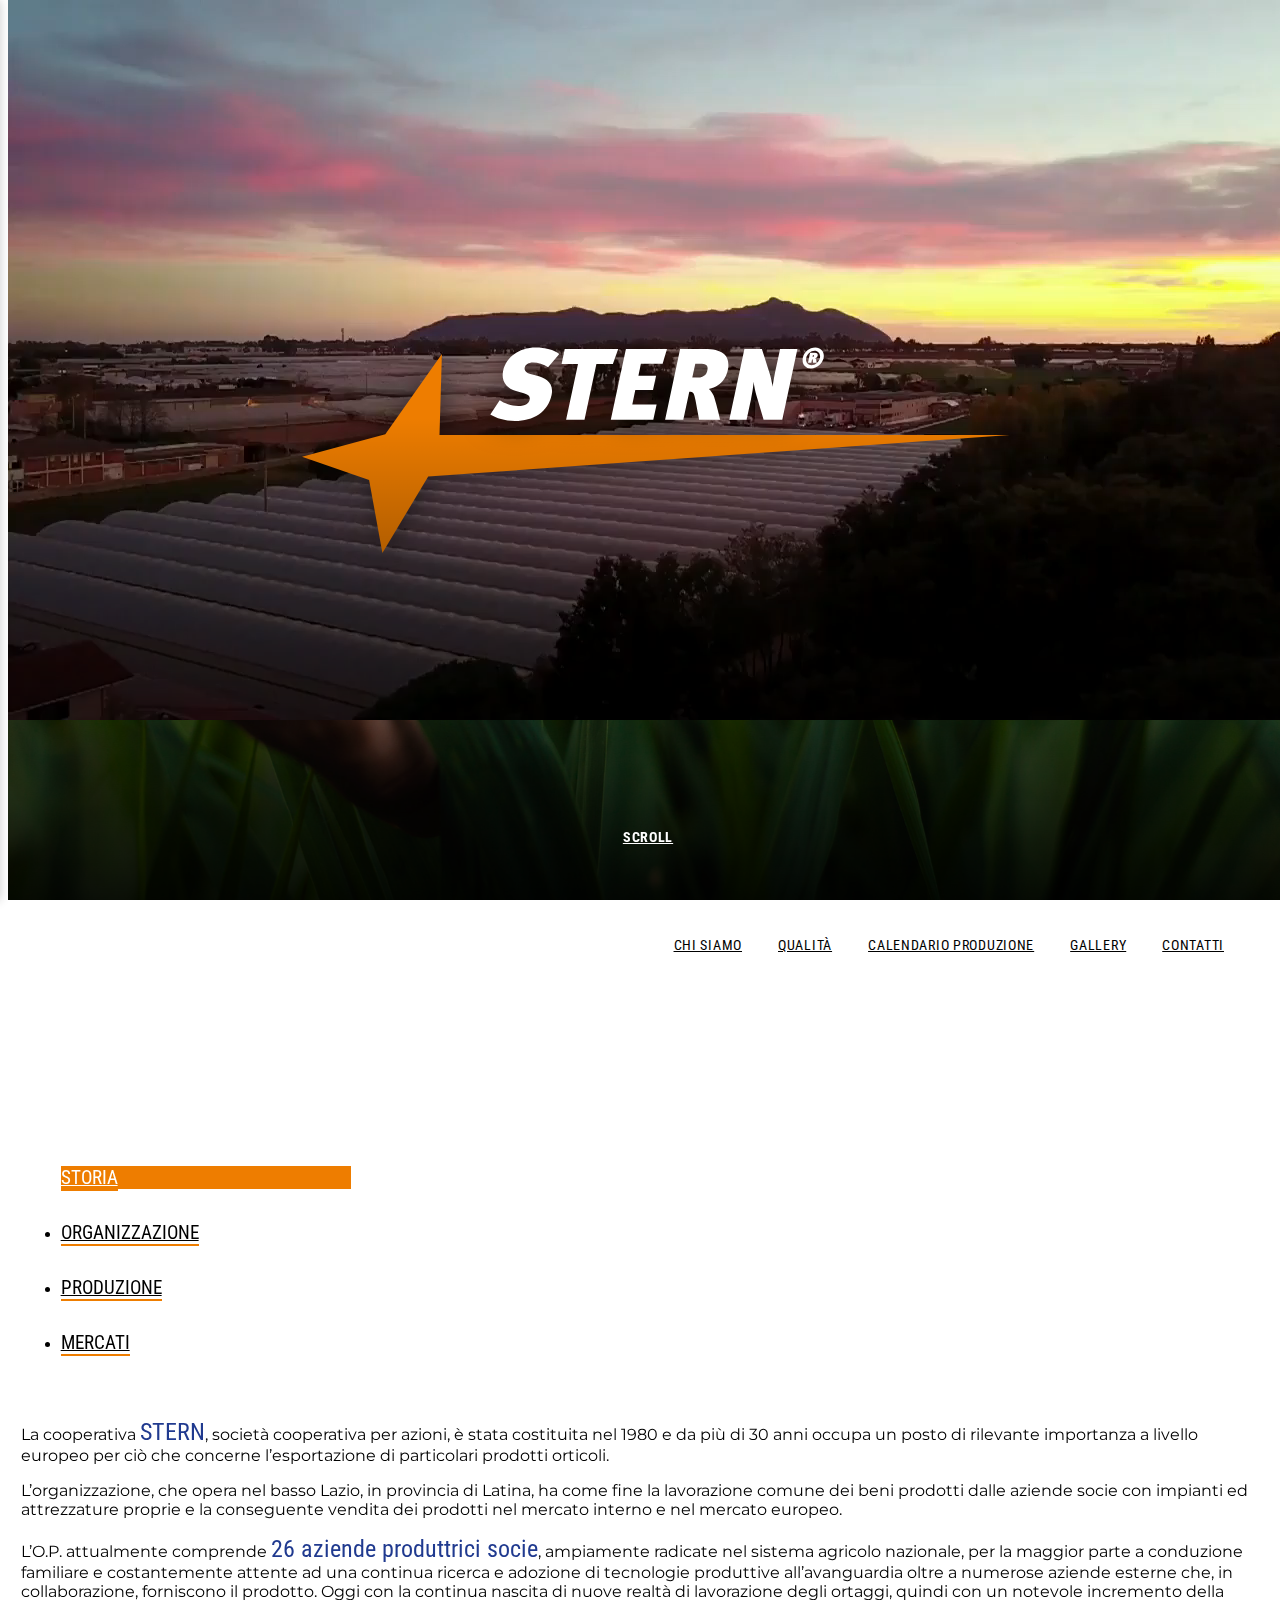
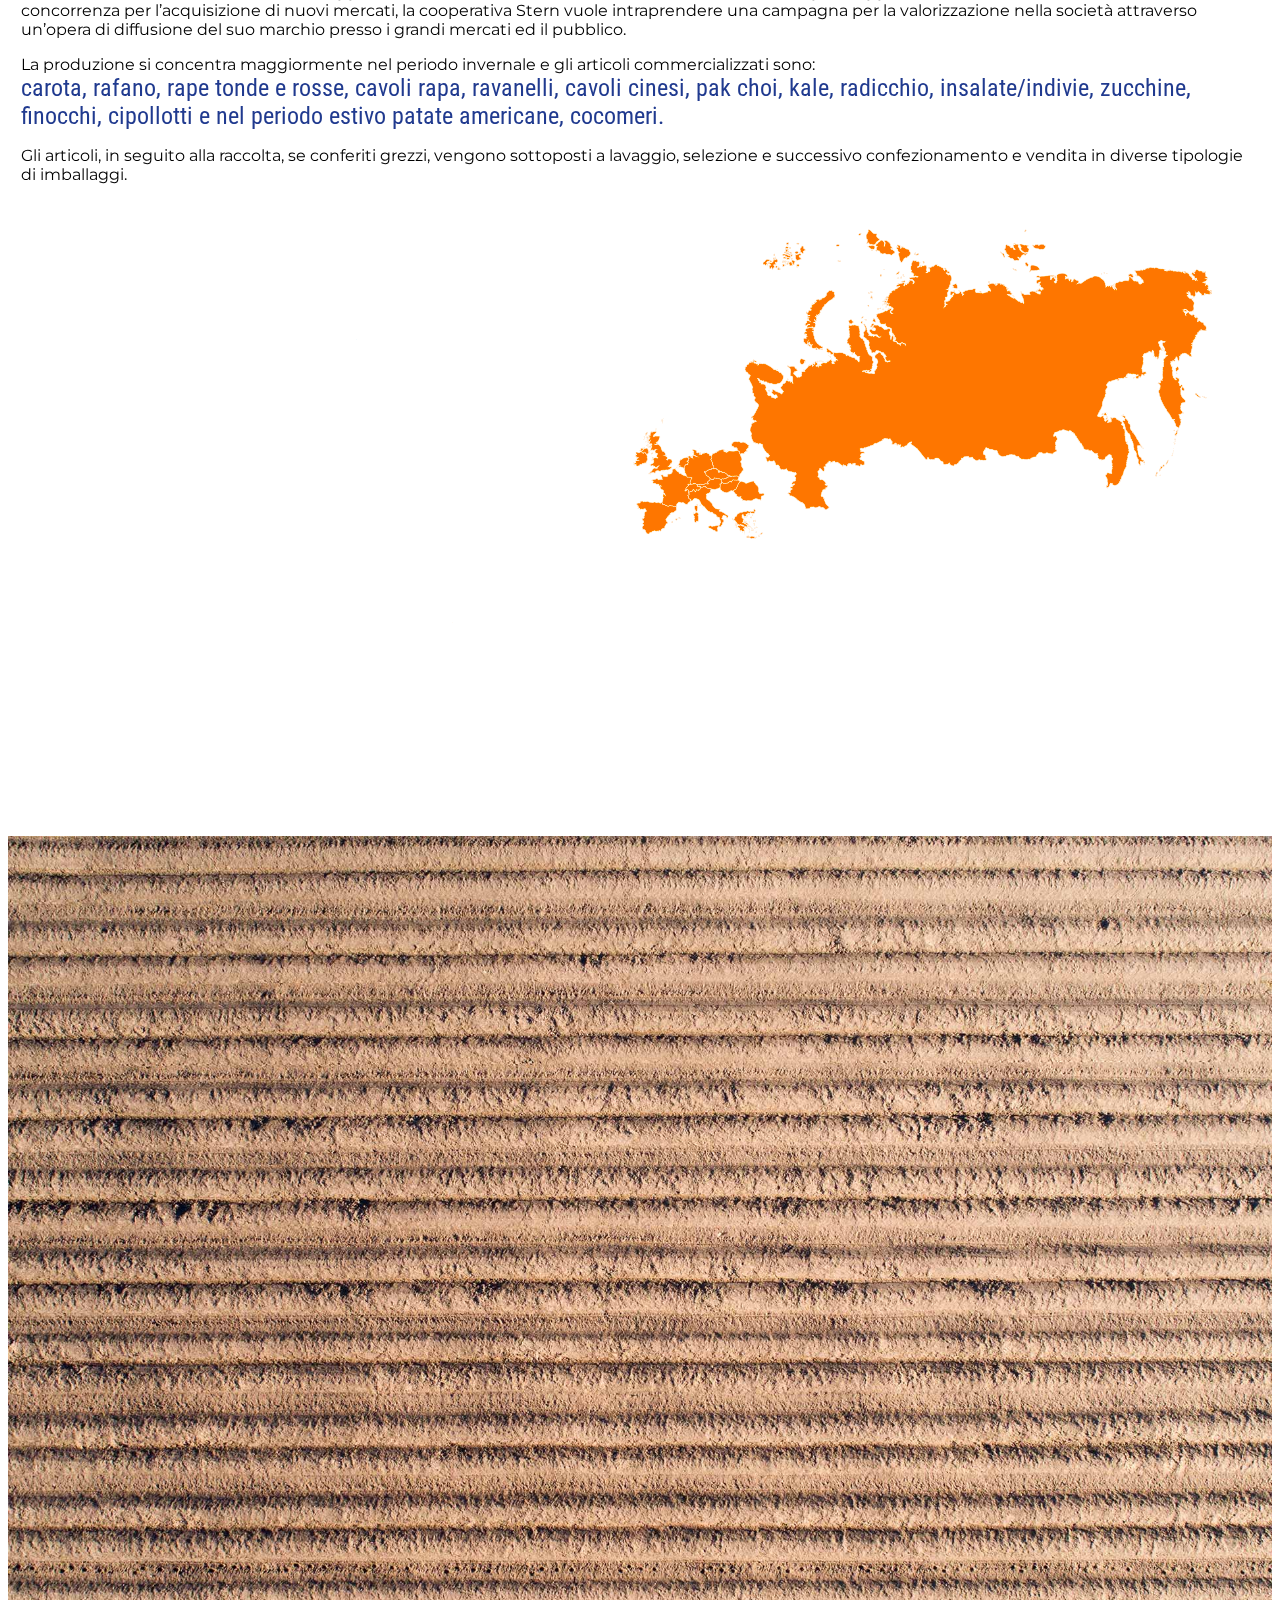
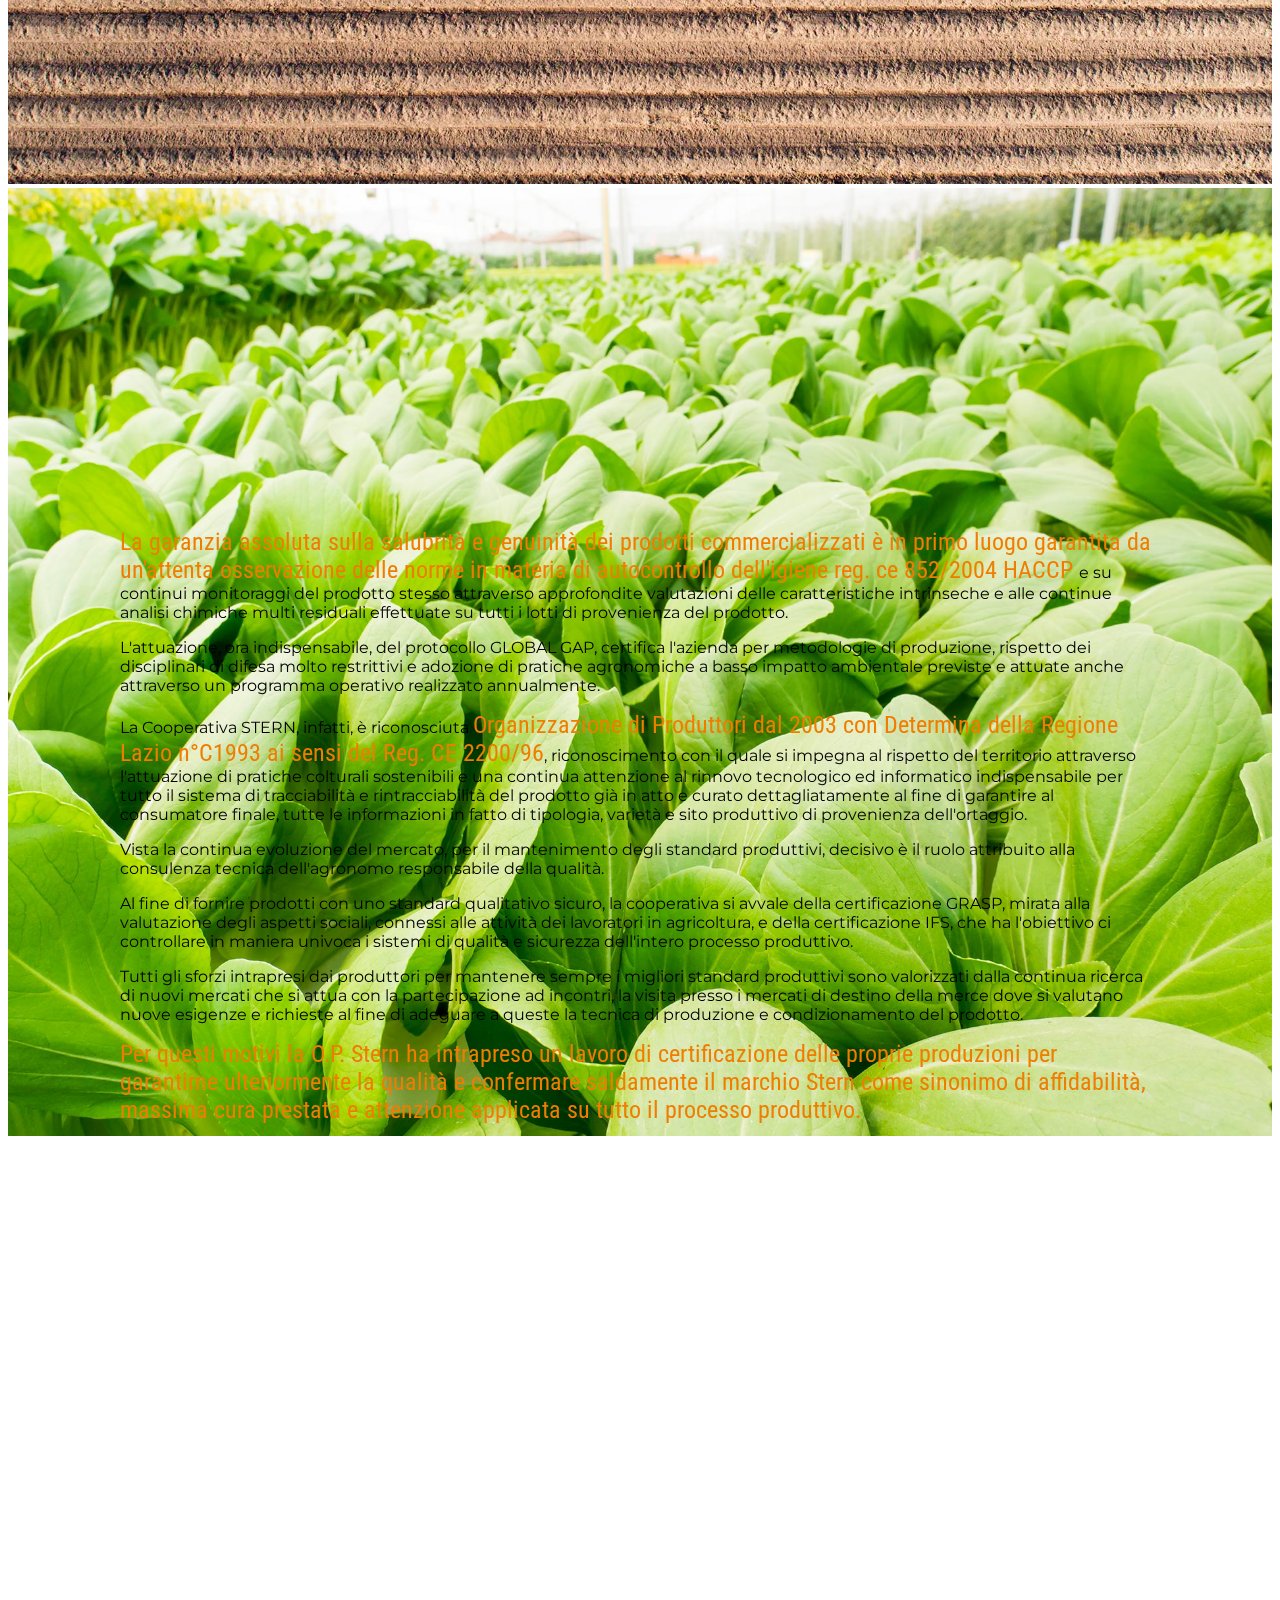
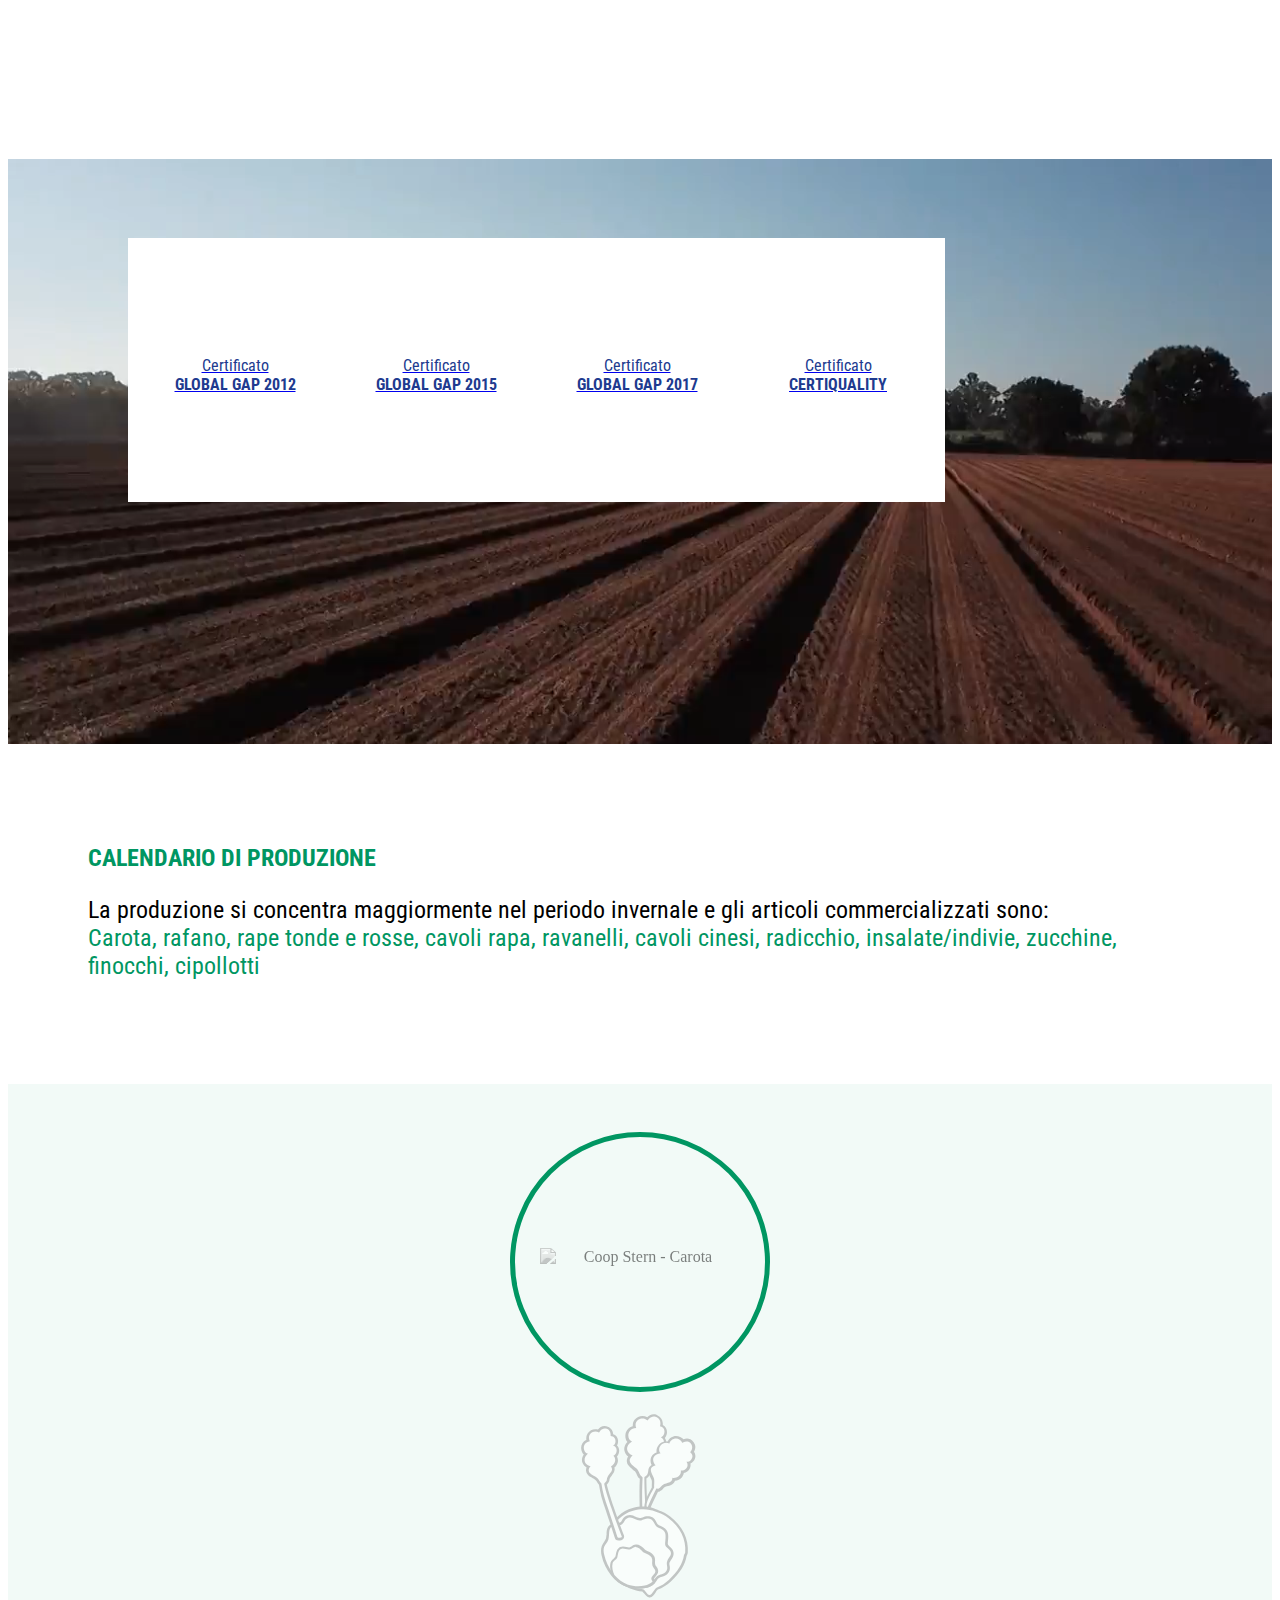
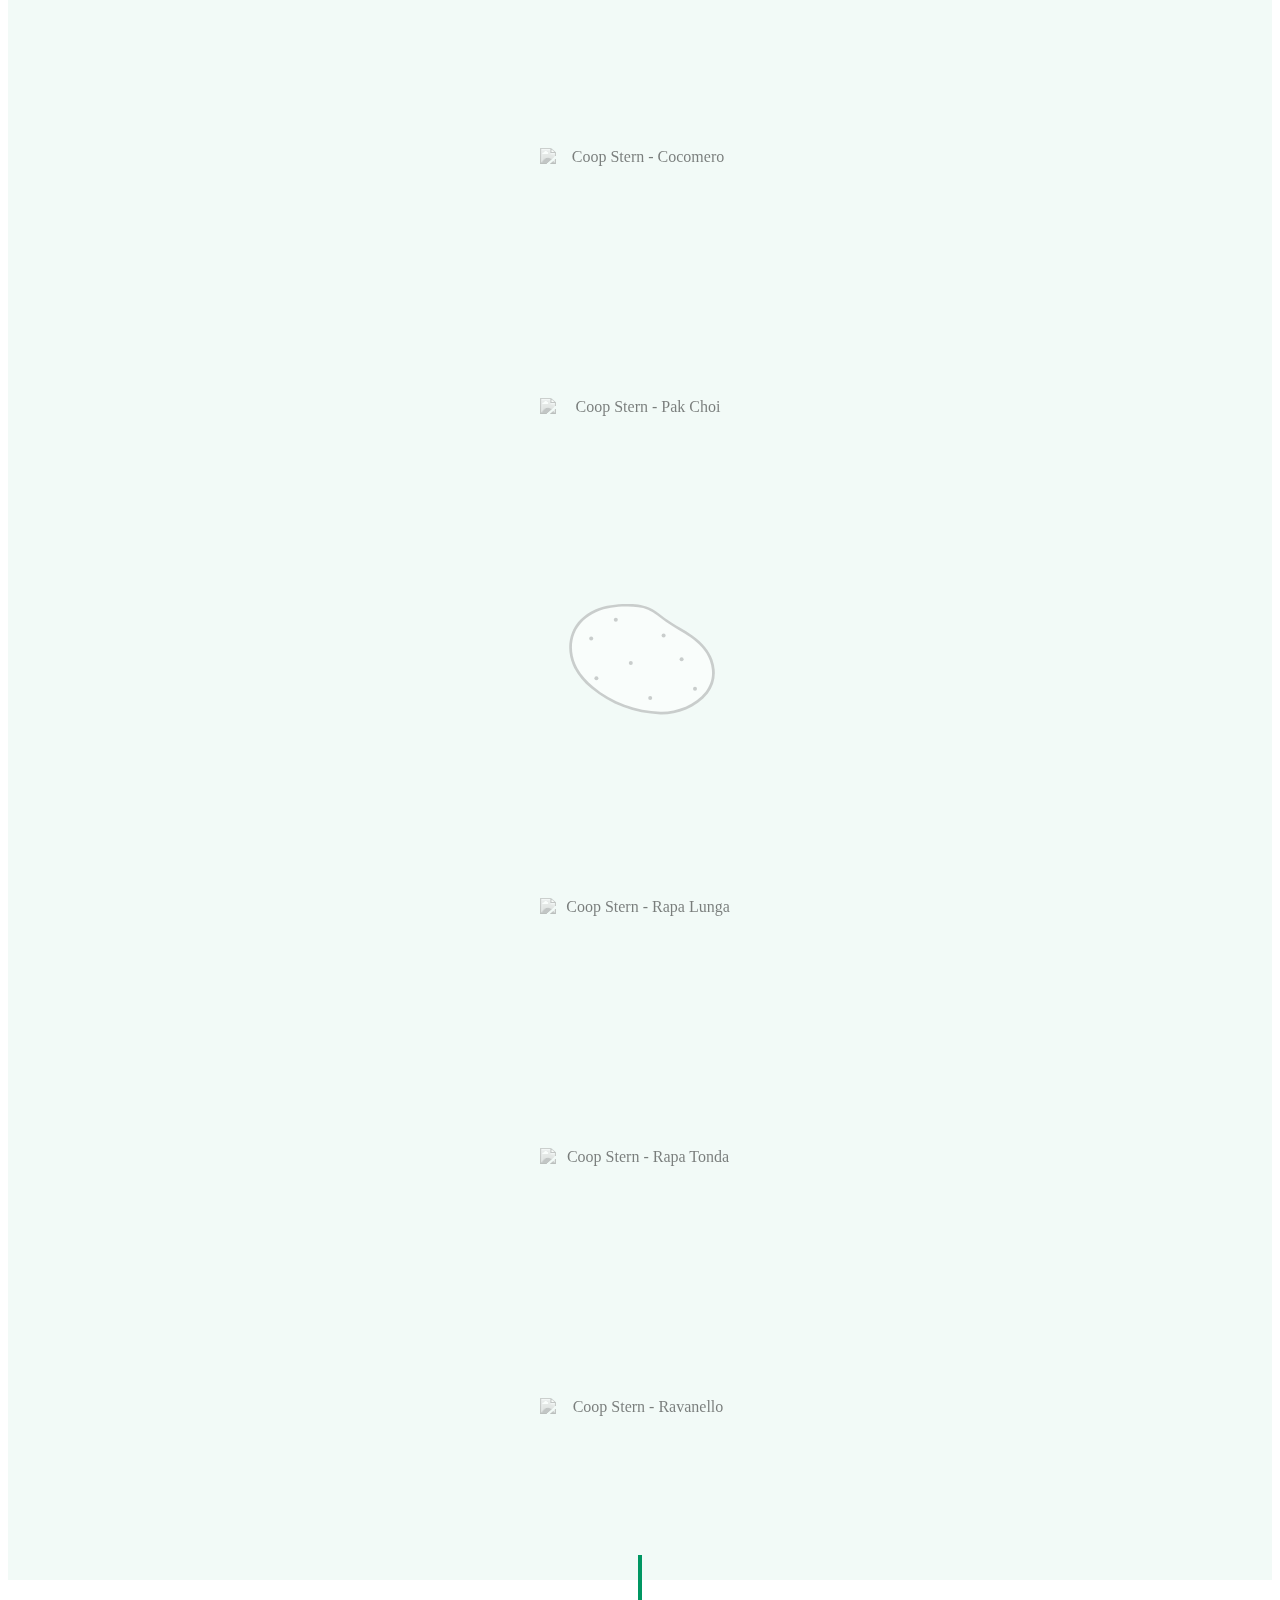
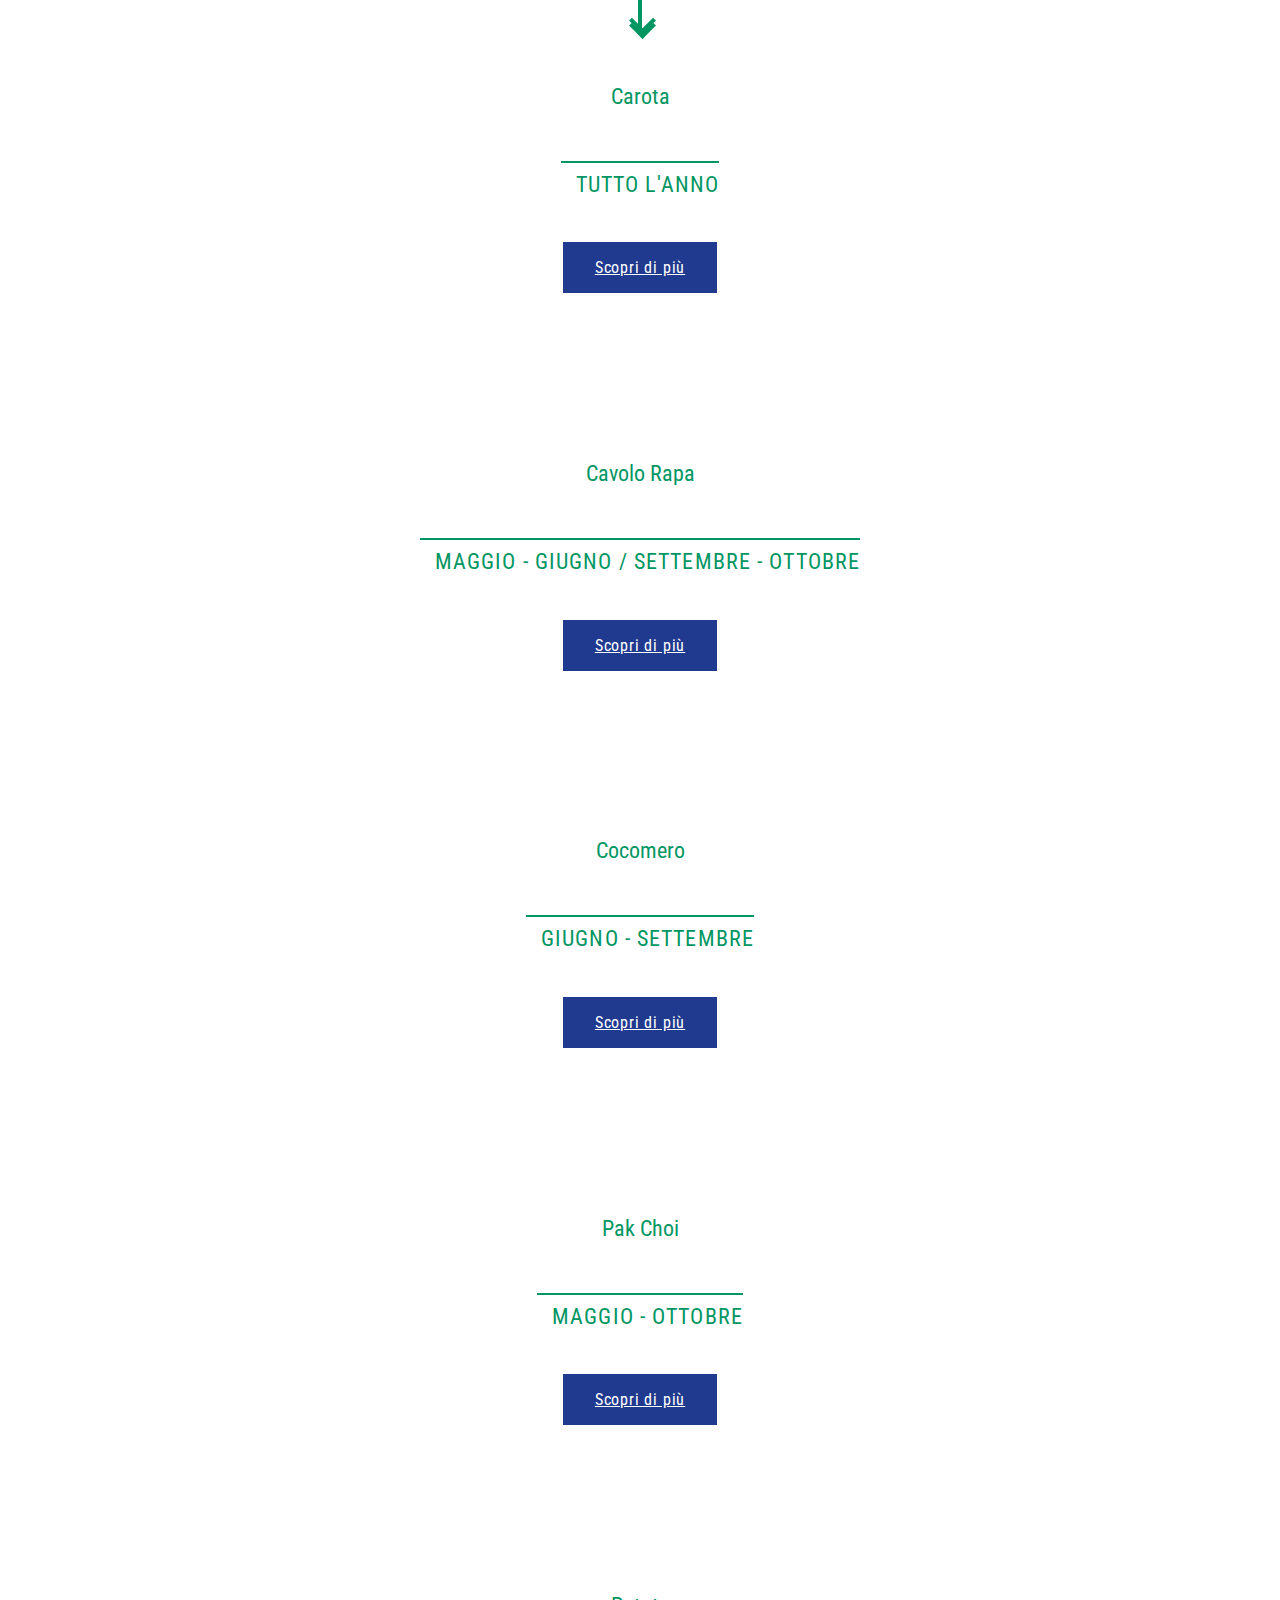
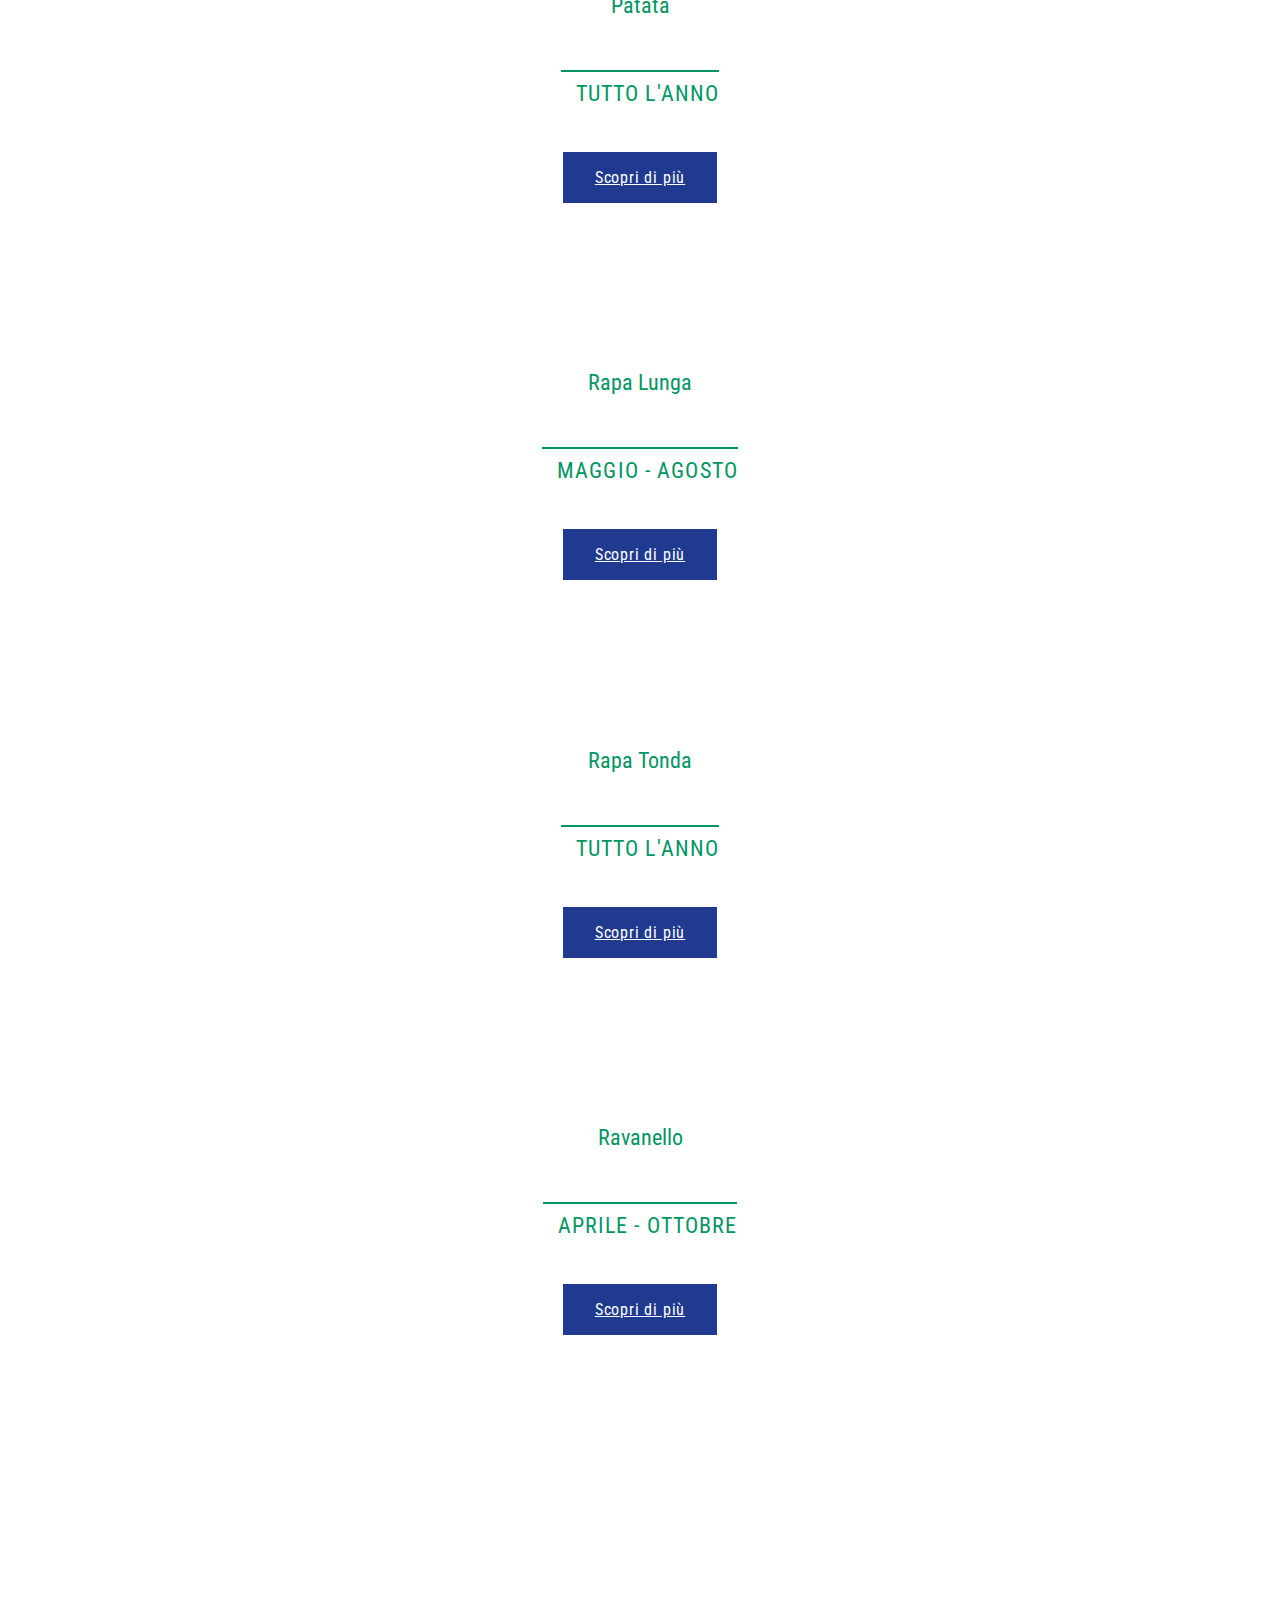
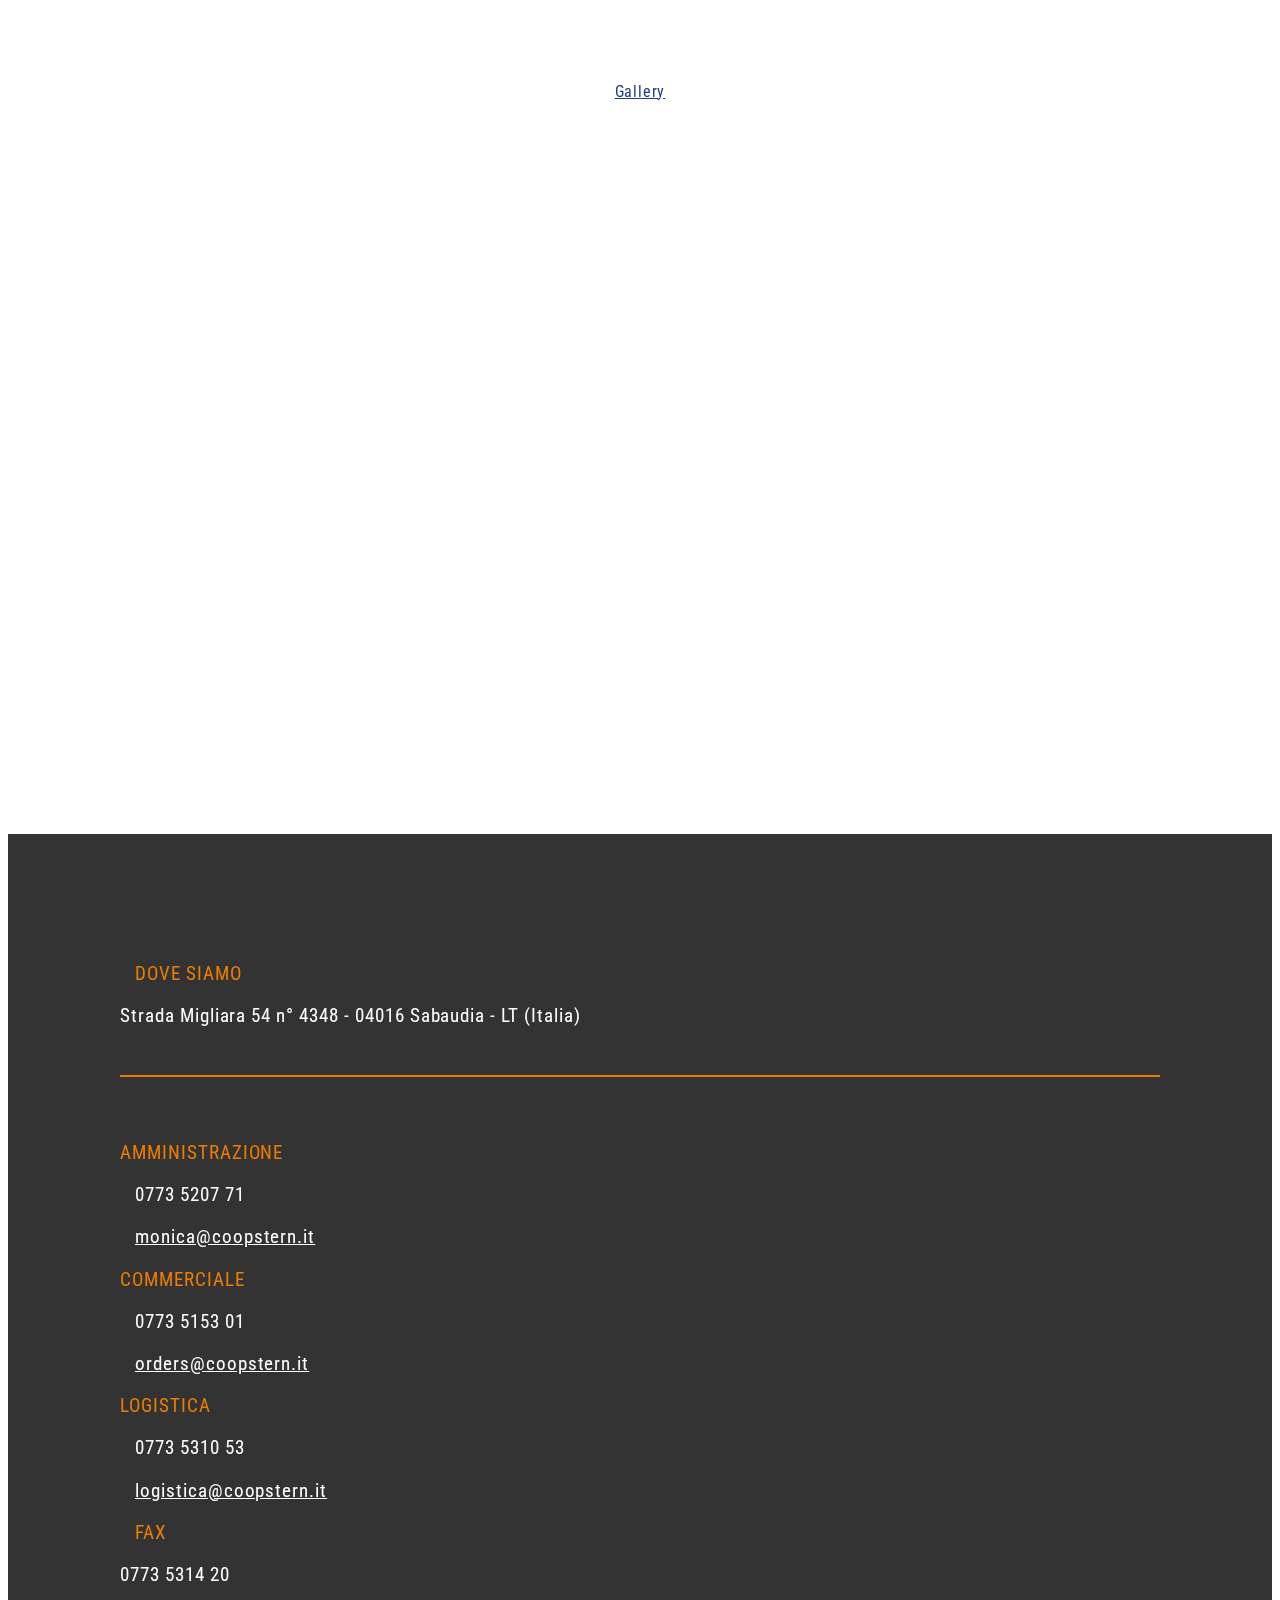
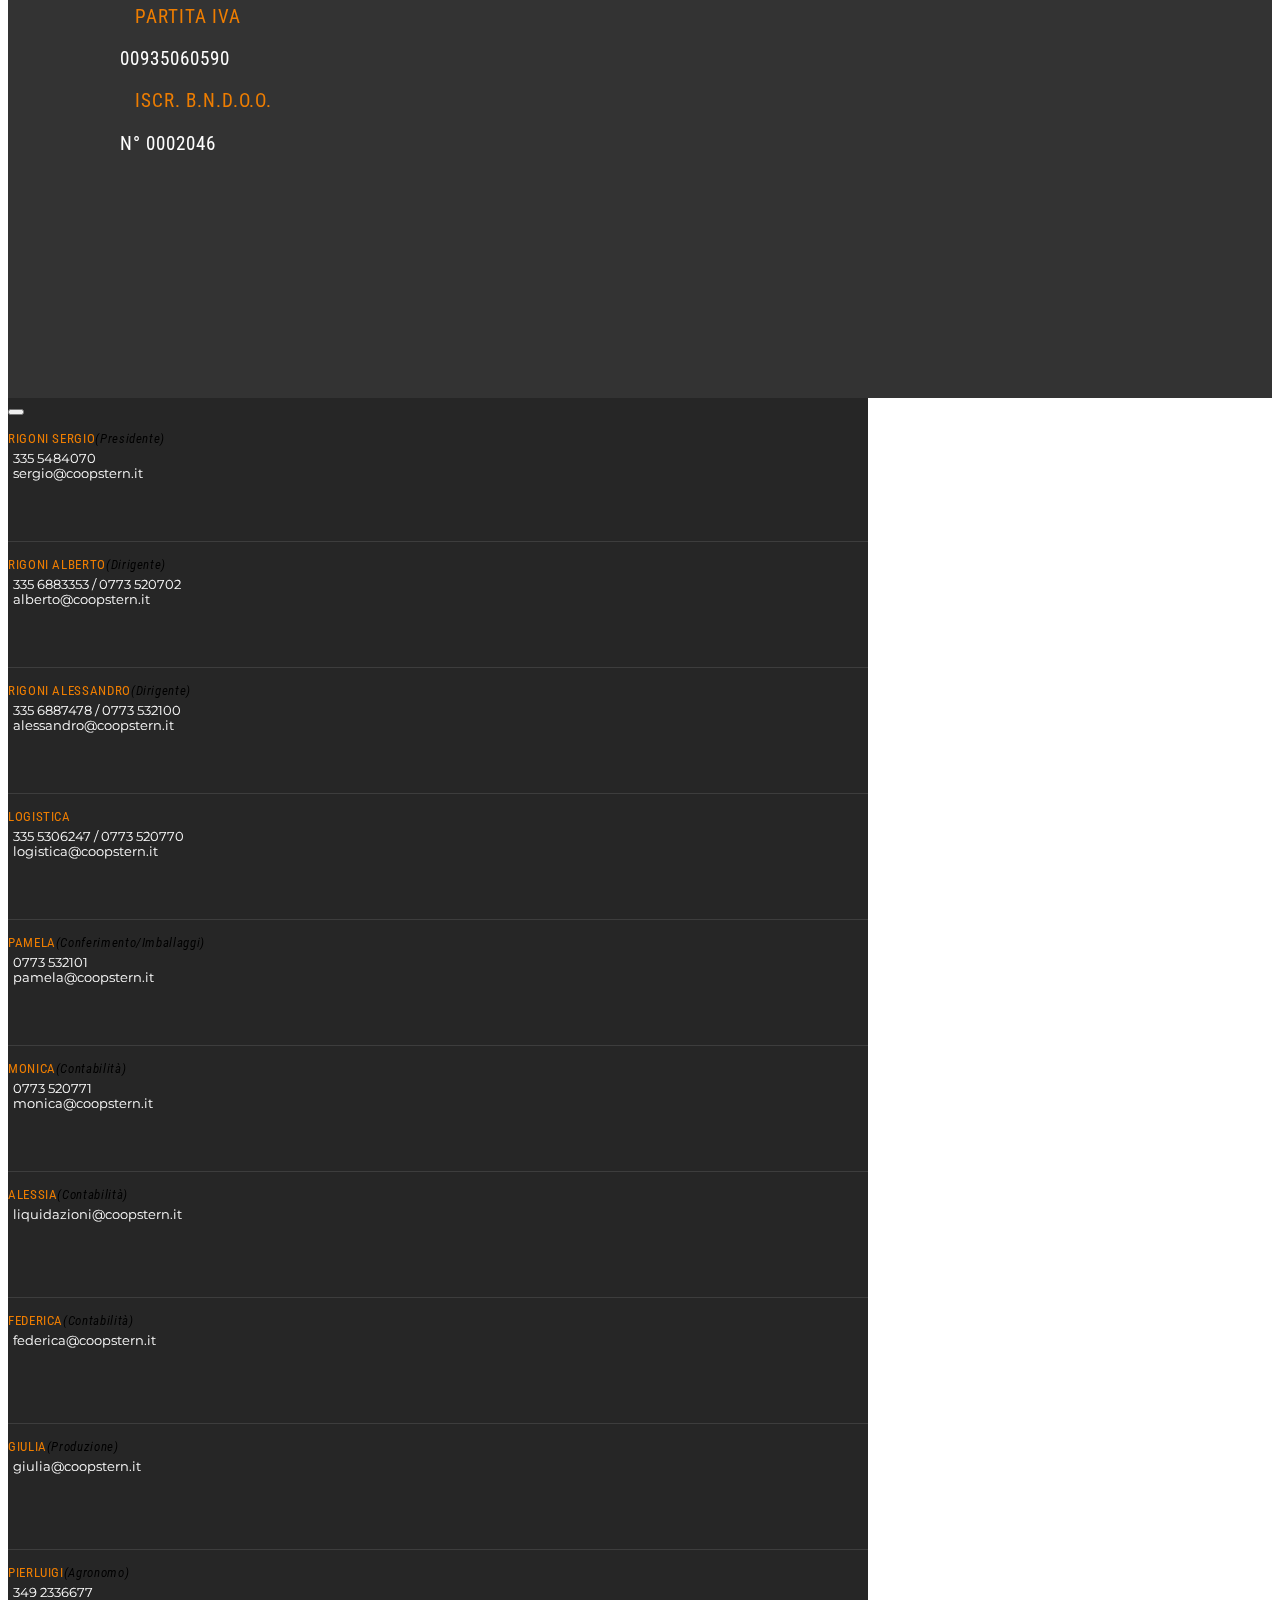
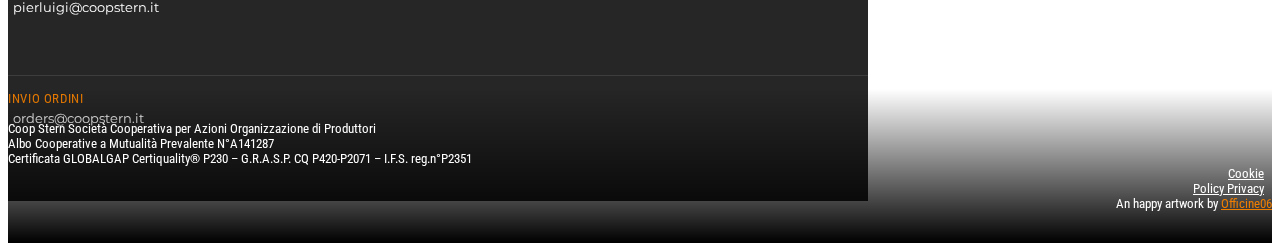
==== commit 4b90c333: "New images" ====
--- a/index.html
+++ b/index.html
@@ -28,7 +28,14 @@
   <body>
     <!-- Including header-->
     <!-- Including content-->
-    <div id="hero__image"><img class="logo" src="/images/logo__white.svg" alt="">
+    <div id="hero__image">
+      <video autoplay="" loop="">
+        <source src="/images/movie.mp4" type="video/mp4">Your browser does not support the video tag.
+      </video>
+      <svg xmlns="http://www.w3.org/2000/svg" width="735" height="250" viewBox="0 0 735 250">
+        <path class="st0" d="M104.3 109.2L21 131.7l67.1 23.4 13.3 72.9 45.8-76.4L728.7 110H158.5l2.4-81.1-56.6 80.3z"></path>
+        <path class="st1" d="M234 95.9c-10.7 0-18.4-2.7-24.7-6.4l9.4-14.2c4.4 3 11.5 5.7 18.7 5.7 7.1 0 10.5-2.6 11.3-6.5.7-3.2-1.2-5-5.9-6.3L235 66c-9.6-2.7-15-9.9-12.9-20 3-14 16.6-23.4 32.4-23.4 9.9 0 18.4 2.3 23.8 6.5l-11.2 13.1c-4.3-3-10.1-4.8-15.1-4.8-4.7 0-7.7 2.2-8.3 5.1-.5 2.3.6 5.2 5.6 6.5l6.9 1.8c7.2 1.9 17.1 6.3 14.4 19.1-3.6 17-18.2 26-36.6 26m97.9-57h-16.5l-11.9 55.8h-18.4L297 38.9h-16.4l3.1-15h53.5l-5.3 15zm-2.1 55.8l15.1-70.8H386l-4.4 14.9h-21.7l-2.5 11.9h17.7L372 65.1h-17.7l-3 14.4h24.3l-3.3 15.2h-42.5zm84.5-55.9l-3 13.8h5.2c7.7 0 10.1-4.7 10.1-9.6-.1-3.3-2.5-4.3-7.3-4.3h-5v.1zm3.8 55.9l-3.6-19.4c-1.3-7.3-2.2-8.6-6.2-8.6l-6 28h-18.2l15-70.8h24.4c17.6 0 23.9 6 23.9 15.9 0 8.9-5.2 21.7-19.6 24.2 1.4.9 4.1 4.3 5.2 7.6 1.6 4.8 5 17.9 6.1 23.2h-21v-.1zm64.5 0l-7.3-24.6c-1.1-3.7-2.1-8.7-2.7-13.3-.1 2.7-.9 9.2-2.7 18l-4.3 19.9h-17.3l15.1-70.8h17.5l7.7 24.3c1.2 3.8 2.3 8.8 3.1 13.5.4-4.2 1.7-11.2 2.7-15.9l4.7-21.9h17.3l-15.1 70.8h-18.7zm49.3-64.4l-.3 1.4h.6c.4 0 .7-.3.8-.7.1-.4 0-.7-.5-.7h-.6zm.1 7.5c-.1-1-.1-2.5-.3-3.2-.1-.3-.3-.4-.5-.4h-.1l-.8 3.6H527l2.1-10.1h5c1.6 0 3 1 2.6 2.9-.4 1.8-1.5 2.7-2.6 2.9.7.1 1.1.5 1.3 1.9l.3 2.3H532v.1zm1.6-12c-3.8 0-7.6 3.3-8.4 7.2-.8 3.9 1.6 7.2 5.3 7.2 3.8 0 7.6-3.3 8.4-7.2.9-3.8-1.5-7.2-5.3-7.2m-3.7 17.6c-5.7 0-9.3-4.8-8.1-10.4 1.2-5.7 6.4-10.4 12.6-10.4 5.8 0 9.4 4.8 8.2 10.4-1.3 5.4-6.3 10.4-12.7 10.4"></path>
+      </svg>
       <div class="hero__image--shadow"><img src="/images/scroll.svg" alt="">
         <h5><a href="#content">Scroll</a></h5>
       </div>
@@ -82,8 +89,13 @@
                 <p>Gli articoli, in seguito alla raccolta, se conferiti grezzi, vengono sottoposti a lavaggio, selezione e successivo confezionamento e vendita in diverse tipologie di imballaggi.</p>
               </div>
               <div class="tabs-panel" id="market">
-                <p>Nelle diverse stagioni la cooperativa Stern ha movimentato un elevato numero di pallets di prodotti, basti pensare che nella stagione 2015/2016 sono state vendute più di 43.700 pedane e in quella 2016/2017 più di 44.900 pedane, un numero sempre in costante aumento grazie alla particolare tipologia di ortaggi offerti. Questo fa si che la maggior parte della nostra produzione sia destinata verso i mercati europei quali Germania, Austria, Svizzera, Olanda, Inghilterra, Irlanda, Francia, Spagna, Grecia ed ai mercati dell’est europeo quali Repubblica Ceca e Slovacca, Romania, Lituania, Ungheria, Russia e Polonia.</p>
-                <p>Gli sbocchi commerciali della cooperativa nei mercati del nord Europa sono le grandi catene di supermercati, soprattutto tedesche ed inglesi ed i maggiori mercati all’ingrosso dei paesi sopra citati.</p>
+                <div class="grid-x">
+                  <div class="large-6 medium-6 small-12 column"><img src="/images/immagine-mercati.png" alt=""></div>
+                  <div class="large-6 medium-6 small-12 column">
+                    <p>Nelle diverse stagioni la cooperativa Stern ha movimentato un elevato numero di pallets di prodotti, basti pensare che nella stagione 2015/2016 sono state vendute più di 43.700 pedane e in quella 2016/2017 più di 44.900 pedane, un numero sempre in costante aumento grazie alla particolare tipologia di ortaggi offerti. Questo fa si che la maggior parte della nostra produzione sia destinata verso i mercati europei quali Germania, Austria, Svizzera, Olanda, Inghilterra, Irlanda, Francia, Spagna, Grecia ed ai mercati dell’est europeo quali Repubblica Ceca e Slovacca, Romania, Lituania, Ungheria, Russia e Polonia.</p>
+                    <p>Gli sbocchi commerciali della cooperativa nei mercati del nord Europa sono le grandi catene di supermercati, soprattutto tedesche ed inglesi ed i maggiori mercati all’ingrosso dei paesi sopra citati.</p>
+                  </div>
+                </div>
               </div>
             </div>
           </div>
@@ -111,10 +123,20 @@
                   <p>La Cooperativa STERN, infatti, è riconosciuta <strong>Organizzazione di Produttori dal 2003 con Determina della Regione Lazio n°C1993 ai sensi del Reg. CE 2200/96</strong>, riconoscimento con il quale si impegna al rispetto del territorio attraverso l'attuazione di pratiche colturali sostenibili e una continua attenzione al rinnovo tecnologico ed informatico indispensabile per tutto il sistema di tracciabilità e rintracciabilità del prodotto già in atto e curato dettagliatamente al fine di garantire al consumatore finale, tutte le informazioni in fatto di tipologia, varietà e sito produttivo di provenienza dell'ortaggio.</p>
                   <p>
                      Vista la continua evoluzione del mercato, per il mantenimento degli standard produttivi, decisivo è il ruolo attribuito alla consulenza tecnica dell'agronomo responsabile della qualità.</p>
-                  <p>Al fine di fornire prodotti con uno standard qualitativo sicuro, la cooperativa si avvale della certificazione GRASP, mirata alla valutazione degli aspetti sociali, connessi alle attività dei lavoratori in agricoltura, e della certificazione IFS, che ha l'obiettivo ci controllare in maniera univoca i sistemi di qualità e sicurezza dell'intero processo produttivo.</p><a href="/images/download/Global_Gap.pdf" target="_blank">
-                    <div class="item"><img src="/images/pdf.svg" alt="">
-                      <h3>Certificato<span>Global Cap</span></h3>
-                    </div></a>
+                  <p>Al fine di fornire prodotti con uno standard qualitativo sicuro, la cooperativa si avvale della certificazione GRASP, mirata alla valutazione degli aspetti sociali, connessi alle attività dei lavoratori in agricoltura, e della certificazione IFS, che ha l'obiettivo ci controllare in maniera univoca i sistemi di qualità e sicurezza dell'intero processo produttivo.</p>
+                  <div class="items__group"><a href="/images/download/Global_Gap.pdf" target="_blank">
+                      <div class="item"><img src="/images/pdf.svg" alt="">
+                        <h3>Certificato<span>Global Gap 2012</span></h3>
+                      </div></a><a href="/images/download/Global_Gap_2015.pdf" target="_blank">
+                      <div class="item"><img src="/images/pdf.svg" alt="">
+                        <h3>Certificato<span>Global Gap 2015</span></h3>
+                      </div></a><a href="/images/download/Global_Gap_2017.pdf" target="_blank">
+                      <div class="item"><img src="/images/pdf.svg" alt="">
+                        <h3>Certificato<span>Global Gap 2017</span></h3>
+                      </div></a><a href="/images/download/IFS.pdf" target="_blank">
+                      <div class="item"><img src="/images/pdf.svg" alt="">
+                        <h3>Certificato<span>Certiquality</span></h3>
+                      </div></a></div>
                 </div>
                 <div class="tabs-panel" id="search">
                   <p>Tutti gli sforzi intrapresi dai produttori per mantenere sempre i migliori standard produttivi sono valorizzati dalla continua ricerca di nuovi mercati che si attua con la partecipazione ad incontri, la visita presso i mercati di destino della merce dove si valutano nuove esigenze e richieste al fine di adeguare a queste la tecnica di produzione e condizionamento del prodotto. </p>
@@ -126,7 +148,11 @@
               <div class="image__background"></div>
             </div>
           </div>
-          <div class="image__background--full"></div>
+          <div class="image__background--full">
+            <video autoplay="" loop="">
+              <source src="/images/bg.mp4" type="video/mp4">Your browser does not support the video tag.
+            </video>
+          </div>
         </div>
       </div>
       <!-- Product section-->
--- a/css/main.css
+++ b/css/main.css
@@ -1 +1 @@
-body{overflow-x:hidden}.container{margin-top:100vh}.grid-container{margin:0 auto;padding:0;width:100%;max-width:1280px}.open-modal{background-color:#fff;color:#203a8f;font-family:'Roboto Condensed',Helvetica,sans-serif;letter-spacing:.05em;font-weight:400;padding:1rem 2rem;position:absolute;top:-5rem;z-index:999;left:50%;-webkit-transform:translateX(-50%);-ms-transform:translateX(-50%);transform:translateX(-50%);cursor:pointer}.open-modal:hover{-webkit-box-shadow:5px 5px 0 #ee7d00;box-shadow:5px 5px 0 #ee7d00}.link__white{color:#fff!important}.link__white i{margin-left:.5rem}.link__white:hover{color:#ee7d00!important}.go-to__page{background-color:#fff;color:#203a8f;font-family:'Roboto Condensed',Helvetica,sans-serif;letter-spacing:.05em;font-weight:400;padding:1rem 2rem;cursor:pointer;width:100%;max-width:250px;text-align:center}.go-to__page:hover{-webkit-box-shadow:5px 5px 0 #ee7d00;box-shadow:5px 5px 0 #ee7d00}.go-to__page.go-to__page--dark{background-color:#203a8f;color:#fff}.group__button{display:-webkit-box;display:-ms-flexbox;display:flex;-webkit-box-align:center;-ms-flex-align:center;align-items:center;-webkit-box-pack:center;-ms-flex-pack:center;justify-content:center;-webkit-box-orient:vertical;-webkit-box-direction:normal;-ms-flex-direction:column;flex-direction:column;width:100%;padding:1rem 0}.group__button button{display:block;margin:5px;width:85%;font-family:'Roboto Condensed',Helvetica,sans-serif;text-transform:uppercase;font-weight:700;padding:1rem 1.5rem;border:1px solid rgba(0,0,0,.1);color:rgba(0,0,0,.2);letter-spacing:.05em}.group__button button:hover{color:#ee7d00}.group__button button.mixitup-control-active{color:#ee7d00;border:1px solid #ee7d00}@media screen and (min-width:40em){.group__button{display:-webkit-box;display:-ms-flexbox;display:flex;-webkit-box-align:center;-ms-flex-align:center;align-items:center;-webkit-box-pack:center;-ms-flex-pack:center;justify-content:center;-webkit-box-orient:horizontal;-webkit-box-direction:normal;-ms-flex-direction:row;flex-direction:row;padding:1rem 0}.group__button button{display:inline-block;width:auto;margin:0 5px;font-family:'Roboto Condensed',Helvetica,sans-serif;text-transform:uppercase;font-weight:700;padding:1rem 1.5rem;border:1px solid rgba(0,0,0,.1);color:rgba(0,0,0,.2);letter-spacing:.05em}.group__button button:hover{color:#ee7d00}.group__button button.mixitup-control-active{color:#ee7d00;border:1px solid #ee7d00}}#modalContact{background-color:rgba(0,0,0,.85);border:0;width:100%;max-width:860px}#modalContact .close-button i{color:#fff}#modalContact .close-button:hover i{color:#fff}#modalContact h6{font-family:Montserrat,Helvetica,sans-serif;font-weight:400;color:#fff;font-size:.8rem;padding-bottom:25px;border-bottom:1px solid rgba(255,255,255,.1);margin:15px 0;min-height:85px}#modalContact h6 i{margin-right:5px;width:20px}#modalContact h6 span{font-family:'Roboto Condensed',Helvetica,sans-serif;font-weight:400;color:#ee7d00;display:block;text-transform:uppercase;letter-spacing:.05em;margin-bottom:5px}#modalContact h6 span em{color:#000;text-transform:none;font-size:.8rem}#modalContact .column:last-of-type h6{border-bottom:0;margin-bottom:0}.hero__image{height:35vh;background-color:rgba(0,0,0,.1);background-repeat:no-repeat;background-position:center center;background-size:cover;position:relative;overflow:hidden}.hero__image.hero__image--carota{background-image:url(/images/hero/carota.jpg)}.hero__image.hero__image--ravanello{background-image:url(/images/hero/ravanello.jpg)}.hero__image.hero__image--pak-choi{background-image:url(/images/hero/pak-choi.jpg)}.hero__image.hero__image--rapa-lunga{background-image:url(/images/hero/rapa-lunga.jpg)}.hero__image.hero__image--cocomero{background-image:url(/images/hero/cocomero.jpg)}.hero__image.hero__image--patata{background-image:url(/images/hero/patata.jpg)}.hero__image.hero__image--rapa-tonda{background-image:url(/images/hero/rapa-tonda.jpg)}.hero__image.hero__image--cavolo-rapa{background-image:url(/images/hero/cavolo-rapa.jpg)}@media screen and (min-width:64em){.hero__image:after{position:absolute;content:'';bottom:0;left:0;right:0;height:100px;background-image:-webkit-gradient(linear,left top,left bottom,from(transparent),to(rgba(0,0,0,.85)));background-image:-webkit-linear-gradient(top,transparent 0,rgba(0,0,0,.85) 100%);background-image:-o-linear-gradient(top,transparent 0,rgba(0,0,0,.85) 100%);background-image:linear-gradient(to bottom,transparent 0,rgba(0,0,0,.85) 100%)}}#cookie-bar{background:#ee7d00;height:auto;color:#fff;text-align:center;padding:15px;z-index:10000}#cookie-bar.fixed{position:fixed;top:0;left:0;width:100%}#cookie-bar.fixed.bottom{bottom:0;top:auto}#cookie-bar p{margin:0;padding:0;height:auto}#cookie-bar a{color:#000;display:inline-block;border-radius:0;text-decoration:none;padding:0 6px;margin-left:8px}#cookie-bar .cb-enable{background:#fff;padding:10px 30px;border:0;margin-left:15px;color:#009662}#cookie-bar .cb-enable:hover{background:#fff}#cookie-bar .cb-disable{background:#900}#cookie-bar .cb-disable:hover{background:#b00}#cookie-bar .cb-policy{background:#03b}#cookie-bar .cb-policy:hover{background:#05d}#cookie-bar .cookie-link-2{margin:0;padding:0;color:#fff;text-decoration:underline}#cookie-bar .cookie-link-2:hover{text-decoration:underline}@media screen and (max-width:480px){#cookie-bar .cb-enable{margin-top:10px}}.is-sticky header{z-index:999!important;-webkit-box-shadow:0 0 10px rgba(0,0,0,.2);box-shadow:0 0 10px rgba(0,0,0,.2)}.entry__menu{background-color:#fff;-webkit-box-shadow:0 0 10px rgba(0,0,0,.2);box-shadow:0 0 10px rgba(0,0,0,.2);height:100vh;position:fixed;z-index:998;top:0;width:100vw;left:0;-webkit-transform:translateX(-100%);-ms-transform:translateX(-100%);transform:translateX(-100%);-webkit-transition:all .5s cubic-bezier(.645,.045,.355,1);-o-transition:all .5s cubic-bezier(.645,.045,.355,1);transition:all .5s cubic-bezier(.645,.045,.355,1)}.entry__menu.show{-webkit-transform:translateX(0);-ms-transform:translateX(0);transform:translateX(0);-webkit-transition:all .5s cubic-bezier(.645,.045,.355,1);-o-transition:all .5s cubic-bezier(.645,.045,.355,1);transition:all .5s cubic-bezier(.645,.045,.355,1)}.entry__menu nav ul{display:-webkit-box;display:-ms-flexbox;display:flex;-webkit-box-align:center;-ms-flex-align:center;align-items:center;-webkit-box-pack:center;-ms-flex-pack:center;justify-content:center;-webkit-box-orient:vertical;-webkit-box-direction:normal;-ms-flex-direction:column;flex-direction:column;width:100vw;height:100vh;padding:60px 0;margin:0}.entry__menu nav ul li{list-style-type:none;margin:1rem 0}.entry__menu nav ul li a{text-transform:uppercase;font-family:'Roboto Condensed',Helvetica,sans-serif;font-weight:400;font-size:.9rem;color:#000;letter-spacing:.05em}.entry__menu nav ul li a:active,.entry__menu nav ul li a:focus,.entry__menu nav ul li a:hover{color:#000}header{z-index:999!important;background-color:#fff;height:60px;display:-webkit-box;display:-ms-flexbox;display:flex;-webkit-box-align:center;-ms-flex-align:center;align-items:center;-webkit-box-pack:justify;-ms-flex-pack:justify;justify-content:space-between;padding:0 1rem;position:relative}header .logo{height:50px}header .mobile__menu{height:50px;display:-webkit-box;display:-ms-flexbox;display:flex;-webkit-box-align:center;-ms-flex-align:center;align-items:center;-webkit-box-pack:center;-ms-flex-pack:center;justify-content:center;-webkit-box-orient:vertical;-webkit-box-direction:normal;-ms-flex-direction:column;flex-direction:column}header .mobile__menu .line{height:2px;background-color:#203a8f;-webkit-transition:all .5s cubic-bezier(.645,.045,.355,1);-o-transition:all .5s cubic-bezier(.645,.045,.355,1);transition:all .5s cubic-bezier(.645,.045,.355,1);width:30px}header .mobile__menu .line:nth-of-type(2){margin:5px 0}header .mobile__menu.shrink .line{-webkit-transition:all .5s cubic-bezier(.645,.045,.355,1);-o-transition:all .5s cubic-bezier(.645,.045,.355,1);transition:all .5s cubic-bezier(.645,.045,.355,1);background-color:#ee7d00}header .mobile__menu.shrink .line:nth-of-type(2){margin:0}header nav{display:none}@media screen and (min-width:40em){header{height:90px;padding:0 2rem}header .logo{height:80px;margin-top:4px}header .mobile__menu{display:none}header nav{display:-webkit-box;display:-ms-flexbox;display:flex;-webkit-box-align:center;-ms-flex-align:center;align-items:center;-webkit-box-pack:center;-ms-flex-pack:center;justify-content:center;height:75px}header nav ul{margin:0}header nav ul li{list-style-type:none;display:inline-block}header nav ul li a{padding:0 1rem;text-transform:uppercase;font-family:'Roboto Condensed',Helvetica,sans-serif;font-weight:400;font-size:.9rem;color:#000;letter-spacing:.05em}header nav ul li a:active,header nav ul li a:focus,header nav ul li a:hover{color:#ee7d00}}.section__content .section__content--about{height:auto;padding:1.5rem;background:url(/images/paper.png) no-repeat center center;background-size:cover}.section__content .section__content--text{padding:2rem 0}.section__content .section__content--text h3,.section__content .section__content--text h4{font-family:'Roboto Condensed',Helvetica,sans-serif;font-weight:400;letter-spacing:.05em;font-size:1.1rem;text-transform:uppercase;color:#ee7d00;z-index:2}.section__content .section__content--text p{color:#000;font-family:'Roboto Condensed',Helvetica,sans-serif;font-weight:400;letter-spacing:.05em;font-size:1rem;z-index:2}.section__content .section__content--text p em,.section__content .section__content--text p strong{color:#009662}.section__content .section__content--parallax{background:url(/images/pattern.svg) repeat center center;background-size:1080px;background-color:#ee7d00;height:90px}.section__content .section__content--quality .image__background{background:url(/images/quality.jpg) no-repeat center center;background-size:cover;height:75vh}.section__content .section__content--quality .image__background--full{background:url(/images/quality__full.jpg) no-repeat center center;background-size:cover;height:25vh;position:relative;z-index:-1}.section__content .section__content--quality .image__background--full:after{content:'';background-color:rgba(0,0,0,.5);position:absolute;z-index:2;top:0;left:0;bottom:0;right:0}.section__content .section__content--gallery{background:url(/images/gallery.jpg) no-repeat center center;background-size:cover;height:35vh;display:-webkit-box;display:-ms-flexbox;display:flex;-webkit-box-align:center;-ms-flex-align:center;align-items:center;-webkit-box-pack:center;-ms-flex-pack:center;justify-content:center;-webkit-box-orient:vertical;-webkit-box-direction:normal;-ms-flex-direction:column;flex-direction:column}.section__content .section__content--map #map-stern{height:30vh}.section__content .section__content--contact{position:relative;background:url(/images/contact.jpg) repeat center center;background-size:cover;padding:3rem 3rem 20rem;z-index:1;display:-webkit-box;display:-ms-flexbox;display:flex;-webkit-box-align:center;-ms-flex-align:center;align-items:center;-webkit-box-pack:center;-ms-flex-pack:center;justify-content:center;-webkit-box-orient:vertical;-webkit-box-direction:normal;-ms-flex-direction:column;flex-direction:column;text-align:center}.section__content .section__content--contact:after{position:absolute;content:'';background-color:rgba(0,0,0,.8);top:0;right:0;bottom:0;left:0;z-index:-1}.section__content .section__content--contact .grid-container,.section__content .section__content--contact .multi__contact{z-index:2}.section__content .section__content--contact h2{font-family:'Roboto Condensed',Helvetica,sans-serif;font-weight:400;letter-spacing:.05em;font-size:1rem;text-transform:uppercase;color:#ee7d00;z-index:2;display:-webkit-box;display:-ms-flexbox;display:flex;-webkit-box-align:center;-ms-flex-align:center;align-items:center;-webkit-box-pack:start;-ms-flex-pack:start;justify-content:flex-start}.section__content .section__content--contact h2 i{margin-right:15px}.section__content .section__content--contact p{color:#fff;font-family:'Roboto Condensed',Helvetica,sans-serif;font-weight:400;letter-spacing:.05em;font-size:1rem;z-index:2;display:-webkit-box;display:-ms-flexbox;display:flex;-webkit-box-align:start;-ms-flex-align:start;align-items:flex-start;-webkit-box-pack:start;-ms-flex-pack:start;justify-content:flex-start}.section__content .section__content--contact p i{margin-right:15px;margin-top:6px}.section__content .section__content--contact p a{color:#fff}.section__content .section__content--contact p a:hover{color:#ee7d00!important}.section__content .section__content--contact hr{background-color:#ee7d00;height:2px;-webkit-box-shadow:0;box-shadow:0;border:0;margin:1.5rem 0}.section__content .section__content--copyright{margin-top:-9rem;background-image:-webkit-gradient(linear,left top,left bottom,from(transparent),to(black));background-image:-webkit-linear-gradient(top,transparent 0,#000 100%);background-image:-o-linear-gradient(top,transparent 0,#000 100%);background-image:linear-gradient(to bottom,transparent 0,#000 100%);color:#fff;font-family:'Roboto Condensed',Helvetica,sans-serif;font-weight:400;font-size:.8rem;padding:1.5rem 2.5rem;position:relative;z-index:2}.section__content .section__content--copyright .column{display:-webkit-box;display:-ms-flexbox;display:flex;-webkit-box-align:center;-ms-flex-align:center;align-items:center;-webkit-box-pack:center;-ms-flex-pack:center;justify-content:center;-webkit-box-orient:vertical;-webkit-box-direction:normal;-ms-flex-direction:column;flex-direction:column}.section__content .section__content--copyright .column p{margin:0;text-align:center}.section__content .section__content--copyright .column p a{color:#ee7d00}.section__content .section__content--filter .container__gallery{padding:1rem 0 0}.section__content .section__content--filter .container__gallery .gallery__item{height:25vh;background-size:cover;background-position:center center}@media screen and (min-width:40em){.section__content .section__content--about{padding:10rem 0}.section__content .section__content--quality{min-height:75vh}.section__content .section__content--quality .image__background{height:85%}.section__content .section__content--quality .image__background--full{height:65vh;margin-top:-20%}.section__content .section__content--gallery{height:65vh}.section__content .section__content--map #map-stern{height:50vh}.section__content .section__content--contact{padding:7rem 7rem 14rem}.section__content .section__content--contact hr{margin:3rem 0;max-width:100%}.section__content .section__content--contact h2,.section__content .section__content--contact p{font-size:1.2rem}.section__content .section__content--contact h2{margin-top:1rem}.section__content .section__content--copyright{margin-top:-7rem;padding:2rem 0}.section__content .section__content--copyright .column{-webkit-box-align:start;-ms-flex-align:start;align-items:flex-start}.section__content .section__content--copyright .column:last-of-type{-webkit-box-align:end;-ms-flex-align:end;align-items:flex-end}.section__content .section__content--filter .container__gallery{padding-top:3rem}}#hero__image{height:100vh;width:100vw;background:url(/images/stern.jpg) no-repeat center center;background-size:cover!important;display:-webkit-box;display:-ms-flexbox;display:flex;-webkit-box-align:center;-ms-flex-align:center;align-items:center;-webkit-box-pack:center;-ms-flex-pack:center;justify-content:center;position:fixed;top:0;z-index:-1}#hero__image .logo{width:75vw}#hero__image .hero__image--shadow{position:absolute;bottom:0;left:0;right:0;z-index:2;background-image:-webkit-gradient(linear,left top,left bottom,from(transparent),to(rgba(0,0,0,.9)));background-image:-webkit-linear-gradient(top,transparent 0,rgba(0,0,0,.9) 100%);background-image:-o-linear-gradient(top,transparent 0,rgba(0,0,0,.9) 100%);background-image:linear-gradient(to bottom,transparent 0,rgba(0,0,0,.9) 100%);height:50vh;display:-webkit-box;display:-ms-flexbox;display:flex;-webkit-box-align:center;-ms-flex-align:center;align-items:center;-webkit-box-orient:vertical;-webkit-box-direction:normal;-ms-flex-direction:column;flex-direction:column;-webkit-box-pack:end;-ms-flex-pack:end;justify-content:flex-end;padding-bottom:2rem}#hero__image .hero__image--shadow img{width:30px;margin-bottom:15px}#hero__image .hero__image--shadow h5 a{color:#fff;text-transform:uppercase;font-family:'Roboto Condensed',Helvetica,sans-serif;font-size:.9rem;font-weight:700;letter-spacing:.05em}@media screen and (min-width:40em){#hero__image .logo{width:50vw}}#product__switch{height:40vh!important}#product__switch img{width:100%;top:50%;-webkit-transform:translateY(-50%);-ms-transform:translateY(-50%);transform:translateY(-50%)}.twentytwenty-horizontal .twentytwenty-handle{background-color:#ee7d00;border-color:#ee7d00}.twentytwenty-horizontal .twentytwenty-handle:after,.twentytwenty-horizontal .twentytwenty-handle:before{background-color:#ee7d00;width:3px;-webkit-box-shadow:none;box-shadow:none}.twentytwenty-horizontal .twentytwenty-handle span{display:none}@media screen and (min-width:40em){#product__switch{height:65vh!important}}@media screen and (min-width:40em) and (max-width:63.9375em){#product__switch{height:45vh!important}}#about-tabs{background:0 0;border:0;width:100%}#about-tabs li{width:50%;margin-bottom:10px}#about-tabs li a{color:#000;font-family:'Roboto Condensed',Helvetica,sans-serif;text-transform:uppercase;font-weight:400;text-align:center;font-size:.8rem;border-bottom:2px solid #ee7d00}#about-tabs li a:focus,#about-tabs li a:hover{background:0 0;color:#ee7d00}#about-tabs li a[aria-selected=true]{background-color:#ee7d00;color:#fff}#about-tabs li.is-active{background-color:#ee7d00;color:#fff}#about-content{background:0 0;padding:1rem 0}#about-content .tabs-panel{padding:0}#about-content .tabs-panel p{font-family:Montserrat,Helvetica,sans-serif;font-size:.9rem;font-weight:400}#about-content .tabs-panel p strong{font-family:'Roboto Condensed',Helvetica,sans-serif;font-weight:400;font-size:1.2rem;color:#203a8f}@media screen and (min-width:40em){#about-tabs li{width:23%;margin:0 1% 2rem}#about-tabs li a{font-size:1.2rem}#about-content .tabs-panel{padding:0 1%}#about-content .tabs-panel p{font-size:1rem}#about-content .tabs-panel p strong{font-size:1.5rem}}#quality-tabs{background:#fff;border:0;border-bottom:1px solid #000;width:100%}#quality-tabs li{width:50%;border:0}#quality-tabs li:first-of-type{border-right:1px solid #000}#quality-tabs li a{color:rgba(0,0,0,.2);font-family:'Roboto Condensed',Helvetica,sans-serif;text-transform:uppercase;font-weight:400;text-align:center;font-size:.8rem;padding:2rem}#quality-tabs li a:focus,#quality-tabs li a:hover{background:0 0;color:#009662}#quality-tabs li a[aria-selected=true]{background-color:#fff;color:#203a8f}#quality-content{border:0;background:url(/images/paper.png) no-repeat center center;background-size:cover;padding:1rem 1rem 10rem;position:relative}#quality-content .tabs-panel{padding:0}#quality-content .tabs-panel p{font-family:Montserrat,Helvetica,sans-serif;font-size:.9rem;font-weight:400}#quality-content .tabs-panel p strong{font-family:'Roboto Condensed',Helvetica,sans-serif;font-weight:400;font-size:1.2rem;color:#ee7d00}#quality-content .tabs-panel .item{background-color:#fff;padding:2rem;display:-webkit-box;display:-ms-flexbox;display:flex;-webkit-box-align:center;-ms-flex-align:center;align-items:center;-webkit-box-pack:center;-ms-flex-pack:center;justify-content:center;-webkit-box-orient:vertical;-webkit-box-direction:normal;-ms-flex-direction:column;flex-direction:column;position:absolute;width:100%;max-width:280px;left:50%;-webkit-transform:translateX(-50%);-ms-transform:translateX(-50%);transform:translateX(-50%);bottom:-90px}#quality-content .tabs-panel .item img{width:20vw;margin-bottom:25px}#quality-content .tabs-panel .item h3{font-family:'Roboto Condensed',Helvetica,sans-serif;font-weight:400;color:#203a8f;text-align:center}#quality-content .tabs-panel .item h3 span{display:block;font-weight:700;text-transform:uppercase}#quality-content .tabs-panel .item:hover{-webkit-box-shadow:7px 7px 0 #ee7d00;box-shadow:7px 7px 0 #ee7d00}@media screen and (min-width:40em){#quality-tabs li a{font-size:1.2rem;letter-spacing:.05em}#quality-content{padding:5rem 7rem 15rem;min-height:140vh}#quality-content .tabs-panel p{font-size:1rem}#quality-content .tabs-panel p strong{font-size:1.5rem}#quality-content .tabs-panel .item{max-width:400px}#quality-content .tabs-panel .item img{width:5vw}#quality-content .tabs-panel .item h3{font-size:1.2rem}}#calendar-tabs{background:#fff;width:100%;border:0}#calendar-tabs li{width:100%;height:35vh;display:-webkit-box;display:-ms-flexbox;display:flex;-webkit-box-align:center;-ms-flex-align:center;align-items:center;-webkit-box-pack:center;-ms-flex-pack:center;justify-content:center;background-size:cover;position:relative}#calendar-tabs li:first-of-type{background:url(/images/winter.jpg) no-repeat center center}#calendar-tabs li:last-of-type{background:url(/images/summer.jpg) no-repeat center center}#calendar-tabs li a{position:absolute;top:0;left:0;right:0;bottom:0;display:-webkit-box;display:-ms-flexbox;display:flex;-webkit-box-align:center;-ms-flex-align:center;align-items:center;-webkit-box-pack:center;-ms-flex-pack:center;justify-content:center;-webkit-box-orient:vertical;-webkit-box-direction:normal;-ms-flex-direction:column;flex-direction:column;color:#fff;font-family:'Roboto Condensed',Helvetica,sans-serif;font-weight:400;text-align:center;font-size:1rem;text-shadow:0 0 10px rgba(0,0,0,.1);background-color:rgba(255,255,255,.5)}#calendar-tabs li a span{display:inline-block;text-transform:uppercase;font-weight:700;border-bottom:2px solid #ee7d00;padding:.5rem 0}#calendar-tabs li a:focus,#calendar-tabs li a:hover{background-color:rgba(255,255,255,.5)}#calendar-tabs li a[aria-selected=true]{background-color:transparent;color:#fff}#calendar-tabs li a[aria-selected=true] span{border-bottom:2px solid #009662}#calendar-content{background-color:#fff;padding:0;position:relative;border:0}#calendar-content .tabs-panel{padding:0}#calendar-content .tabs-panel .text__item{padding:1.5rem}#calendar-content .tabs-panel .text__item h2{font-family:'Roboto Condensed',Helvetica,sans-serif;font-size:1.5rem;font-weight:700;text-transform:uppercase;color:#009662}#calendar-content .tabs-panel .text__item p{font-family:'Roboto Condensed',Helvetica,sans-serif;font-size:1rem;font-weight:400}#calendar-content .tabs-panel .text__item p strong{font-weight:400;color:#009662}@media screen and (min-width:40em){#calendar-tabs li{width:50%}#calendar-tabs li a{font-size:2rem;letter-spacing:.05em}#calendar-content .tabs-panel .text__item{padding:5rem}#calendar-content .tabs-panel .text__item p{font-size:1.5rem}}.gallery-thumbs{padding:1.5rem 0;background-color:rgba(0,150,98,.05);display:-webkit-box;display:-ms-flexbox;display:flex;-webkit-box-align:center;-ms-flex-align:center;align-items:center;-webkit-box-pack:center;-ms-flex-pack:center;justify-content:center;position:relative}.gallery-thumbs .arrow{width:30px;height:75px;position:absolute;bottom:-60px;left:50%;-webkit-transform:translateX(-50%);-ms-transform:translateX(-50%);transform:translateX(-50%);z-index:2}.gallery-thumbs .arrow:before{position:absolute;content:'';background-color:#009662;width:4px;top:0;bottom:0;left:50%;-webkit-transform:translateX(-50%);-ms-transform:translateX(-50%);transform:translateX(-50%)}.gallery-thumbs .arrow:after{position:absolute;content:'';border-top:4px solid #009662;border-right:4px solid #009662;bottom:0;width:15px;height:15px;-webkit-transform:rotate(135deg);-ms-transform:rotate(135deg);transform:rotate(135deg);left:25%}.gallery-thumbs .circle{width:200px;height:200px;border-radius:100%;border:4px solid #009662;position:absolute;top:1.5rem;left:50%;-webkit-transform:translateX(-50%);-ms-transform:translateX(-50%);transform:translateX(-50%);z-index:2}.gallery-thumbs .swiper-slide{width:200px;height:200px;text-align:center;display:-webkit-box;display:-ms-flexbox;display:flex;-webkit-box-align:center;-ms-flex-align:center;align-items:center;-webkit-box-pack:center;-ms-flex-pack:center;justify-content:center;-webkit-filter:grayscale(100%);filter:grayscale(100%)}.gallery-thumbs .swiper-slide img{width:150px;opacity:.5}.gallery-thumbs .swiper-slide.swiper-slide-active{width:200px;height:200px;-webkit-filter:grayscale(0);filter:grayscale(0);border-radius:100%;background-color:#fff}.gallery-thumbs .swiper-slide.swiper-slide-active img{width:150px;opacity:1}.gallery-top{position:relative}.gallery-top .arrow{width:30px;height:75px;position:absolute;top:-40px;left:50%;-webkit-transform:translateX(-50%);-ms-transform:translateX(-50%);transform:translateX(-50%);z-index:2}.gallery-top .arrow:before{position:absolute;content:'';background-color:#009662;width:4px;top:0;bottom:0;left:50%;-webkit-transform:translateX(-50%);-ms-transform:translateX(-50%);transform:translateX(-50%)}.gallery-top .arrow:after{position:absolute;content:'';border-top:4px solid #009662;border-right:4px solid #009662;bottom:0;width:15px;height:15px;-webkit-transform:rotate(135deg);-ms-transform:rotate(135deg);transform:rotate(135deg);left:25%}.gallery-top .swiper-slide{width:100%;padding:3rem 0rem;text-align:center}.gallery-top .swiper-slide .info__text{padding:0 1.5rem;text-align:center;margin-bottom:2rem}.gallery-top .swiper-slide .info__text h3{font-family:'Roboto Condensed',Helvetica,sans-serif;font-weight:400;font-size:1.2rem;color:#009662}.gallery-top .swiper-slide .info__text h4{font-family:'Roboto Condensed',Helvetica,sans-serif;font-weight:400;font-size:1.2rem;color:#009662;text-transform:uppercase;letter-spacing:.05em;padding-top:.5rem;border-top:2px solid #009662;display:-webkit-inline-box;display:-ms-inline-flexbox;display:inline-flex;-webkit-box-align:center;-ms-flex-align:center;align-items:center;-webkit-box-pack:center;-ms-flex-pack:center;justify-content:center}.gallery-top .swiper-slide .info__text h4 i{margin-right:15px;font-size:1rem}@media screen and (min-width:40em){.gallery-thumbs{padding:3rem 0}.gallery-thumbs .arrow{bottom:-50px}.gallery-thumbs .circle{width:250px;height:250px;border-radius:100%;border:5px solid #009662;position:absolute;top:3rem;left:50%;-webkit-transform:translateX(-50%);-ms-transform:translateX(-50%);transform:translateX(-50%);z-index:2}.gallery-thumbs .swiper-slide{width:250px;height:250px}.gallery-thumbs .swiper-slide img{width:200px}.gallery-thumbs .swiper-slide.swiper-slide-active{width:250px;height:250px}.gallery-thumbs .swiper-slide.swiper-slide-active img{width:200px}.gallery-top .arrow{top:-20px}.gallery-top .swiper-slide{width:100%;padding:5rem 0rem}.gallery-top .swiper-slide .info__text{padding:0 3rem}.gallery-top .swiper-slide .info__text h3{font-size:1.4rem}.gallery-top .swiper-slide .info__text h4{font-size:1.4rem}.gallery-top .swiper-slide .info__text h4 i{font-size:1.2rem}.gallery-top .swiper-slide .description__text{padding:3rem}.gallery-top .swiper-slide .description__text p{font-size:1.2rem}}.content__product{padding:2rem 0}.content__product .info__product{display:-webkit-box;display:-ms-flexbox;display:flex;-webkit-box-align:center;-ms-flex-align:center;align-items:center;-webkit-box-pack:start;-ms-flex-pack:start;justify-content:flex-start;-webkit-box-orient:vertical;-webkit-box-direction:normal;-ms-flex-direction:column;flex-direction:column;padding:0 1rem;position:relative}.content__product .info__product .go-to__back{font-family:'Roboto Condensed',Helvetica,sans-serif;font-weight:400;font-size:1.2rem;color:#ee7d00;margin-bottom:2rem}.content__product .info__product .go-to__back i{margin-right:15px}.content__product .info__product img{width:100%;max-width:250px}.content__product .info__product h3{font-family:'Roboto Condensed',Helvetica,sans-serif;font-weight:400;font-size:2rem;color:#009662}.content__product .info__product h4{font-family:'Roboto Condensed',Helvetica,sans-serif;font-weight:400;font-size:1.2rem;color:#009662;text-transform:uppercase;letter-spacing:.05em;padding-top:.5rem;border-top:2px solid #009662;display:-webkit-inline-box;display:-ms-inline-flexbox;display:inline-flex;-webkit-box-align:center;-ms-flex-align:center;align-items:center;-webkit-box-pack:center;-ms-flex-pack:center;justify-content:center}.content__product .info__product h4 i{margin-right:15px;font-size:1rem}.content__product .info__product .share__product{margin:2rem 0;text-align:center}.content__product .info__product .share__product h6{font-family:'Roboto Condensed',Helvetica,sans-serif;font-weight:400;font-size:1.2rem;color:#203a8f}.content__product .info__product .share__product i{font-size:1.5rem;color:#ee7d00;margin:0 .5rem;width:50px;height:50px;display:-webkit-inline-box;display:-ms-inline-flexbox;display:inline-flex;-webkit-box-align:center;-ms-flex-align:center;align-items:center;-webkit-box-pack:center;-ms-flex-pack:center;justify-content:center;border:2px solid #ee7d00;border-radius:100%}.content__product .description__product{padding:1rem 2rem}.content__product .description__product h6{font-family:'Roboto Condensed',Helvetica,sans-serif;font-weight:400;font-size:1.2rem;color:#009662}.content__product .description__product h6:last-of-type{margin-top:2rem}.content__product .description__product p{font-family:'Roboto Condensed',Helvetica,sans-serif;font-size:1rem;font-weight:400}.content__product .description__product p strong{font-weight:400;color:#009662}@media screen and (min-width:64em){.content__product .info__product .go-to__back{position:absolute;top:-90px;right:-165px;color:#fff}.content__product .info__product .go-to__back:hover{color:#ee7d00}.content__product .info__product img{padding:1.5rem;margin-top:-150px;background-color:#fff;border-radius:150px;border:4px solid #009662;margin-bottom:2rem}.content__product .info__product .share__product i:hover{border-color:#009662;color:#009662}.content__product .description__product{border-left:1px solid rgba(0,0,0,.1)}}.no--margin-top{margin:0!important}+body{overflow-x:hidden}.container{margin-top:100vh}.grid-container{margin:0 auto;padding:0;width:100%;max-width:1280px}.open-modal{background-color:#fff;color:#203a8f;font-family:'Roboto Condensed',Helvetica,sans-serif;letter-spacing:.05em;font-weight:400;padding:1rem 2rem;position:absolute;top:-5rem;z-index:999;left:50%;-webkit-transform:translateX(-50%);-ms-transform:translateX(-50%);transform:translateX(-50%);cursor:pointer}.open-modal:hover{-webkit-box-shadow:5px 5px 0 #ee7d00;box-shadow:5px 5px 0 #ee7d00}.link__white{color:#fff!important}.link__white i{margin-left:.5rem}.link__white:hover{color:#ee7d00!important}.go-to__page{background-color:#fff;color:#203a8f;font-family:'Roboto Condensed',Helvetica,sans-serif;letter-spacing:.05em;font-weight:400;padding:1rem 2rem;cursor:pointer;width:100%;max-width:250px;text-align:center}.go-to__page:hover{-webkit-box-shadow:5px 5px 0 #ee7d00;box-shadow:5px 5px 0 #ee7d00}.go-to__page.go-to__page--dark{background-color:#203a8f;color:#fff}.group__button{display:-webkit-box;display:-ms-flexbox;display:flex;-webkit-box-align:center;-ms-flex-align:center;align-items:center;-webkit-box-pack:center;-ms-flex-pack:center;justify-content:center;-webkit-box-orient:vertical;-webkit-box-direction:normal;-ms-flex-direction:column;flex-direction:column;width:100%;padding:1rem 0}.group__button button{display:block;margin:5px;width:85%;font-family:'Roboto Condensed',Helvetica,sans-serif;text-transform:uppercase;font-weight:700;padding:1rem 1.5rem;border:1px solid rgba(0,0,0,.1);color:rgba(0,0,0,.2);letter-spacing:.05em}.group__button button:hover{color:#ee7d00}.group__button button.mixitup-control-active{color:#ee7d00;border:1px solid #ee7d00}@media screen and (min-width:40em){.group__button{display:-webkit-box;display:-ms-flexbox;display:flex;-webkit-box-align:center;-ms-flex-align:center;align-items:center;-webkit-box-pack:center;-ms-flex-pack:center;justify-content:center;-webkit-box-orient:horizontal;-webkit-box-direction:normal;-ms-flex-direction:row;flex-direction:row;padding:1rem 0}.group__button button{display:inline-block;width:auto;margin:0 5px;font-family:'Roboto Condensed',Helvetica,sans-serif;text-transform:uppercase;font-weight:700;padding:1rem 1.5rem;border:1px solid rgba(0,0,0,.1);color:rgba(0,0,0,.2);letter-spacing:.05em}.group__button button:hover{color:#ee7d00}.group__button button.mixitup-control-active{color:#ee7d00;border:1px solid #ee7d00}}#modalContact{background-color:rgba(0,0,0,.85);border:0;width:100%;max-width:860px}#modalContact .close-button i{color:#fff}#modalContact .close-button:hover i{color:#fff}#modalContact h6{font-family:Montserrat,Helvetica,sans-serif;font-weight:400;color:#fff;font-size:.8rem;padding-bottom:25px;border-bottom:1px solid rgba(255,255,255,.1);margin:15px 0;min-height:85px}#modalContact h6 i{margin-right:5px;width:20px}#modalContact h6 span{font-family:'Roboto Condensed',Helvetica,sans-serif;font-weight:400;color:#ee7d00;display:block;text-transform:uppercase;letter-spacing:.05em;margin-bottom:5px}#modalContact h6 span em{color:#000;text-transform:none;font-size:.8rem}#modalContact .column:last-of-type h6{border-bottom:0;margin-bottom:0}.hero__image{height:35vh;background-color:rgba(0,0,0,.1);background-repeat:no-repeat;background-position:center center;background-size:cover;position:relative;overflow:hidden}.hero__image.hero__image--carota{background-image:url(/images/hero/carota.jpg)}.hero__image.hero__image--ravanello{background-image:url(/images/hero/ravanello.jpg)}.hero__image.hero__image--pak-choi{background-image:url(/images/hero/pak-choi.jpg)}.hero__image.hero__image--rapa-lunga{background-image:url(/images/hero/rapa-lunga.jpg)}.hero__image.hero__image--cocomero{background-image:url(/images/hero/cocomero.jpg)}.hero__image.hero__image--patata{background-image:url(/images/hero/patata.jpg)}.hero__image.hero__image--rapa-tonda{background-image:url(/images/hero/rapa-tonda.jpg)}.hero__image.hero__image--cavolo-rapa{background-image:url(/images/hero/cavolo-rapa.jpg)}@media screen and (min-width:64em){.hero__image:after{position:absolute;content:'';bottom:0;left:0;right:0;height:100px;background-image:-webkit-gradient(linear,left top,left bottom,from(transparent),to(rgba(0,0,0,.85)));background-image:-webkit-linear-gradient(top,transparent 0,rgba(0,0,0,.85) 100%);background-image:-o-linear-gradient(top,transparent 0,rgba(0,0,0,.85) 100%);background-image:linear-gradient(to bottom,transparent 0,rgba(0,0,0,.85) 100%)}}#cookie-bar{background:#ee7d00;height:auto;color:#fff;text-align:center;padding:15px;z-index:10000}#cookie-bar.fixed{position:fixed;top:0;left:0;width:100%}#cookie-bar.fixed.bottom{bottom:0;top:auto}#cookie-bar p{margin:0;padding:0;height:auto}#cookie-bar a{color:#000;display:inline-block;border-radius:0;text-decoration:none;padding:0 6px;margin-left:8px}#cookie-bar .cb-enable{background:#fff;padding:10px 30px;border:0;margin-left:15px;color:#009662}#cookie-bar .cb-enable:hover{background:#fff}#cookie-bar .cb-disable{background:#900}#cookie-bar .cb-disable:hover{background:#b00}#cookie-bar .cb-policy{background:#03b}#cookie-bar .cb-policy:hover{background:#05d}#cookie-bar .cookie-link-2{margin:0;padding:0;color:#fff;text-decoration:underline}#cookie-bar .cookie-link-2:hover{text-decoration:underline}@media screen and (max-width:480px){#cookie-bar .cb-enable{margin-top:10px}}.product__prev{display:-webkit-box;display:-ms-flexbox;display:flex;-webkit-box-align:center;-ms-flex-align:center;align-items:center;-webkit-box-pack:center;-ms-flex-pack:center;justify-content:center;padding:.5rem 0;height:50px}.product__prev a{display:-webkit-box;display:-ms-flexbox;display:flex;-webkit-box-align:center;-ms-flex-align:center;align-items:center;-webkit-box-pack:start;-ms-flex-pack:start;justify-content:flex-start;font-family:'Roboto Condensed',Helvetica,sans-serif!important;letter-spacing:.05em!important;font-weight:400!important;text-transform:uppercase!important;color:#203a8f!important}.product__prev a:hover{color:#ee7d00!important}.product__prev a:hover i{color:#ee7d00!important}.product__prev a i{margin-right:5px;color:#203a8f}.product__next{display:-webkit-box;display:-ms-flexbox;display:flex;-webkit-box-align:center;-ms-flex-align:center;align-items:center;-webkit-box-pack:center;-ms-flex-pack:center;justify-content:center;padding:.5rem 0;height:50px}.product__next a{display:-webkit-box;display:-ms-flexbox;display:flex;-webkit-box-align:center;-ms-flex-align:center;align-items:center;-webkit-box-pack:start;-ms-flex-pack:start;justify-content:flex-start;font-family:'Roboto Condensed',Helvetica,sans-serif!important;letter-spacing:.05em!important;font-weight:400!important;text-transform:uppercase!important;color:#203a8f!important}.product__next a:hover{color:#ee7d00!important}.product__next a:hover i{color:#ee7d00!important}.product__next a i{margin-left:5px;color:#203a8f}@media screen and (min-width:64em){.product__prev{-webkit-box-pack:start;-ms-flex-pack:start;justify-content:flex-start;padding:0 2rem}.product__next{-webkit-box-pack:end;-ms-flex-pack:end;justify-content:flex-end;padding:0 2rem}}.is-sticky header{z-index:999!important;-webkit-box-shadow:0 0 10px rgba(0,0,0,.2);box-shadow:0 0 10px rgba(0,0,0,.2)}.is-sticky header .mobile__menu{display:-webkit-box;display:-ms-flexbox;display:flex}.entry__menu{background-color:#fff;-webkit-box-shadow:0 0 10px rgba(0,0,0,.2);box-shadow:0 0 10px rgba(0,0,0,.2);height:100vh;position:fixed;z-index:998;top:0;width:100vw;left:0;-webkit-transform:translateX(-100%);-ms-transform:translateX(-100%);transform:translateX(-100%);-webkit-transition:all .5s cubic-bezier(.645,.045,.355,1);-o-transition:all .5s cubic-bezier(.645,.045,.355,1);transition:all .5s cubic-bezier(.645,.045,.355,1)}.entry__menu.show{-webkit-transform:translateX(0);-ms-transform:translateX(0);transform:translateX(0);-webkit-transition:all .5s cubic-bezier(.645,.045,.355,1);-o-transition:all .5s cubic-bezier(.645,.045,.355,1);transition:all .5s cubic-bezier(.645,.045,.355,1)}.entry__menu nav ul{display:-webkit-box;display:-ms-flexbox;display:flex;-webkit-box-align:center;-ms-flex-align:center;align-items:center;-webkit-box-pack:center;-ms-flex-pack:center;justify-content:center;-webkit-box-orient:vertical;-webkit-box-direction:normal;-ms-flex-direction:column;flex-direction:column;width:100vw;height:100vh;padding:60px 0;margin:0}.entry__menu nav ul li{list-style-type:none;margin:1rem 0}.entry__menu nav ul li a{text-transform:uppercase;font-family:'Roboto Condensed',Helvetica,sans-serif;font-weight:400;font-size:.9rem;color:#000;letter-spacing:.05em}.entry__menu nav ul li a:active,.entry__menu nav ul li a:focus,.entry__menu nav ul li a:hover{color:#000}header{z-index:999!important;background-color:#fff;height:60px;display:-webkit-box;display:-ms-flexbox;display:flex;-webkit-box-align:center;-ms-flex-align:center;align-items:center;-webkit-box-pack:justify;-ms-flex-pack:justify;justify-content:space-between;padding:0 1rem;position:relative}header .logo{height:50px}header .mobile__menu{height:50px;display:none;-webkit-box-align:center;-ms-flex-align:center;align-items:center;-webkit-box-pack:center;-ms-flex-pack:center;justify-content:center;-webkit-box-orient:vertical;-webkit-box-direction:normal;-ms-flex-direction:column;flex-direction:column}header .mobile__menu .line{height:2px;background-color:#203a8f;-webkit-transition:all .5s cubic-bezier(.645,.045,.355,1);-o-transition:all .5s cubic-bezier(.645,.045,.355,1);transition:all .5s cubic-bezier(.645,.045,.355,1);width:30px}header .mobile__menu .line:nth-of-type(2){margin:5px 0}header .mobile__menu.shrink .line{-webkit-transition:all .5s cubic-bezier(.645,.045,.355,1);-o-transition:all .5s cubic-bezier(.645,.045,.355,1);transition:all .5s cubic-bezier(.645,.045,.355,1);background-color:#ee7d00}header .mobile__menu.shrink .line:nth-of-type(2){margin:0}header nav{display:none}@media screen and (min-width:40em){.is-sticky header .mobile__menu{display:none}header{height:90px;padding:0 2rem}header .logo{height:80px;margin-top:4px}header .mobile__menu{display:none}header nav{display:-webkit-box;display:-ms-flexbox;display:flex;-webkit-box-align:center;-ms-flex-align:center;align-items:center;-webkit-box-pack:center;-ms-flex-pack:center;justify-content:center;height:75px}header nav ul{margin:0}header nav ul li{list-style-type:none;display:inline-block}header nav ul li a{padding:0 1rem;text-transform:uppercase;font-family:'Roboto Condensed',Helvetica,sans-serif;font-weight:400;font-size:.9rem;color:#000;letter-spacing:.05em}header nav ul li a:active,header nav ul li a:focus,header nav ul li a:hover{color:#ee7d00}}.section__content .section__content--about{height:auto;padding:1.5rem;background:url(/images/paper.png) no-repeat center center;background-size:cover}.section__content .section__content--text{padding:2rem 0}.section__content .section__content--text h3,.section__content .section__content--text h4{font-family:'Roboto Condensed',Helvetica,sans-serif;font-weight:400;letter-spacing:.05em;font-size:1.1rem;text-transform:uppercase;color:#ee7d00;z-index:2}.section__content .section__content--text p{color:#000;font-family:'Roboto Condensed',Helvetica,sans-serif;font-weight:400;letter-spacing:.05em;font-size:1rem;z-index:2}.section__content .section__content--text p em,.section__content .section__content--text p strong{color:#009662}.section__content .section__content--parallax{background:url(/images/pattern.svg) repeat center center;background-size:1080px;background-color:#ee7d00;height:90px}.section__content .section__content--quality .image__background{background:url(/images/quality.jpg) no-repeat center center;background-size:cover;height:75vh}.section__content .section__content--quality .image__background--full{background:url(/images/bg.mp4) no-repeat center center;background-size:cover;height:25vh;position:relative;z-index:-1}.section__content .section__content--quality .image__background--full video{width:100%;position:absolute;top:0;right:0;bottom:0;left:0}.section__content .section__content--gallery{background:url(/images/gallery.jpg) no-repeat center center;background-size:cover;height:35vh;display:-webkit-box;display:-ms-flexbox;display:flex;-webkit-box-align:center;-ms-flex-align:center;align-items:center;-webkit-box-pack:center;-ms-flex-pack:center;justify-content:center;-webkit-box-orient:vertical;-webkit-box-direction:normal;-ms-flex-direction:column;flex-direction:column}.section__content .section__content--map #map-stern{height:30vh}.section__content .section__content--contact{position:relative;background:url(/images/contact.jpg) repeat center center;background-size:cover;padding:3rem 3rem 20rem;z-index:1;display:-webkit-box;display:-ms-flexbox;display:flex;-webkit-box-align:center;-ms-flex-align:center;align-items:center;-webkit-box-pack:center;-ms-flex-pack:center;justify-content:center;-webkit-box-orient:vertical;-webkit-box-direction:normal;-ms-flex-direction:column;flex-direction:column;text-align:center}.section__content .section__content--contact:after{position:absolute;content:'';background-color:rgba(0,0,0,.8);top:0;right:0;bottom:0;left:0;z-index:-1}.section__content .section__content--contact .grid-container,.section__content .section__content--contact .multi__contact{z-index:2}.section__content .section__content--contact h2{font-family:'Roboto Condensed',Helvetica,sans-serif;font-weight:400;letter-spacing:.05em;font-size:1rem;text-transform:uppercase;color:#ee7d00;z-index:2;display:-webkit-box;display:-ms-flexbox;display:flex;-webkit-box-align:center;-ms-flex-align:center;align-items:center;-webkit-box-pack:start;-ms-flex-pack:start;justify-content:flex-start}.section__content .section__content--contact h2 i{margin-right:15px}.section__content .section__content--contact p{color:#fff;font-family:'Roboto Condensed',Helvetica,sans-serif;font-weight:400;letter-spacing:.05em;font-size:1rem;z-index:2;display:-webkit-box;display:-ms-flexbox;display:flex;-webkit-box-align:start;-ms-flex-align:start;align-items:flex-start;-webkit-box-pack:start;-ms-flex-pack:start;justify-content:flex-start}.section__content .section__content--contact p i{margin-right:15px;margin-top:6px}.section__content .section__content--contact p a{color:#fff}.section__content .section__content--contact p a:hover{color:#ee7d00!important}.section__content .section__content--contact hr{background-color:#ee7d00;height:2px;-webkit-box-shadow:0;box-shadow:0;border:0;margin:1.5rem 0}.section__content .section__content--copyright{margin-top:-9rem;background-image:-webkit-gradient(linear,left top,left bottom,from(transparent),to(black));background-image:-webkit-linear-gradient(top,transparent 0,#000 100%);background-image:-o-linear-gradient(top,transparent 0,#000 100%);background-image:linear-gradient(to bottom,transparent 0,#000 100%);color:#fff;font-family:'Roboto Condensed',Helvetica,sans-serif;font-weight:400;font-size:.8rem;padding:1.5rem 2.5rem;position:relative;z-index:2}.section__content .section__content--copyright .column{display:-webkit-box;display:-ms-flexbox;display:flex;-webkit-box-align:center;-ms-flex-align:center;align-items:center;-webkit-box-pack:center;-ms-flex-pack:center;justify-content:center;-webkit-box-orient:vertical;-webkit-box-direction:normal;-ms-flex-direction:column;flex-direction:column}.section__content .section__content--copyright .column p{margin:0;text-align:center}.section__content .section__content--copyright .column p a{color:#ee7d00}.section__content .section__content--filter .container__gallery{padding:1rem 0 0}.section__content .section__content--filter .container__gallery .gallery__item{height:25vh;background-size:cover;background-position:center center}@media screen and (min-width:40em){.section__content .section__content--about{padding:10rem 0}.section__content .section__content--quality{min-height:75vh}.section__content .section__content--quality .image__background{height:85%}.section__content .section__content--quality .image__background--full{height:65vh;margin-top:-20%}.section__content .section__content--gallery{height:65vh}.section__content .section__content--map #map-stern{height:50vh}.section__content .section__content--contact{padding:7rem 7rem 14rem}.section__content .section__content--contact hr{margin:3rem 0;max-width:100%}.section__content .section__content--contact h2,.section__content .section__content--contact p{font-size:1.2rem}.section__content .section__content--contact h2{margin-top:1rem}.section__content .section__content--copyright{margin-top:-7rem;padding:2rem 0}.section__content .section__content--copyright .column{-webkit-box-align:start;-ms-flex-align:start;align-items:flex-start}.section__content .section__content--copyright .column:last-of-type{-webkit-box-align:end;-ms-flex-align:end;align-items:flex-end}.section__content .section__content--filter .container__gallery{padding-top:3rem}}#hero__image{height:100vh;width:100vw;background:url(/images/stern.jpg) no-repeat center center;background-size:cover!important;display:-webkit-box;display:-ms-flexbox;display:flex;-webkit-box-align:center;-ms-flex-align:center;align-items:center;-webkit-box-pack:center;-ms-flex-pack:center;justify-content:center;position:fixed;top:0;z-index:-1}#hero__image video{position:absolute;z-index:-1;top:0;left:0;bottom:0;right:0;width:100%}#hero__image svg path{-webkit-filter:drop-shadow(0 0 15px rgba(0, 0, 0, .5));filter:drop-shadow(0 0 15px rgba(0, 0, 0, .5));fill:#fff}#hero__image svg path.st0{fill:#ee7d00}#hero__image .logo{width:75vw}#hero__image .hero__image--shadow{position:absolute;bottom:0;left:0;right:0;z-index:2;background-image:-webkit-gradient(linear,left top,left bottom,from(transparent),to(rgba(0,0,0,.9)));background-image:-webkit-linear-gradient(top,transparent 0,rgba(0,0,0,.9) 100%);background-image:-o-linear-gradient(top,transparent 0,rgba(0,0,0,.9) 100%);background-image:linear-gradient(to bottom,transparent 0,rgba(0,0,0,.9) 100%);height:50vh;display:-webkit-box;display:-ms-flexbox;display:flex;-webkit-box-align:center;-ms-flex-align:center;align-items:center;-webkit-box-orient:vertical;-webkit-box-direction:normal;-ms-flex-direction:column;flex-direction:column;-webkit-box-pack:end;-ms-flex-pack:end;justify-content:flex-end;padding-bottom:2rem}#hero__image .hero__image--shadow img{width:30px;margin-bottom:15px}#hero__image .hero__image--shadow h5 a{color:#fff;text-transform:uppercase;font-family:'Roboto Condensed',Helvetica,sans-serif;font-size:.9rem;font-weight:700;letter-spacing:.05em}@media screen and (min-width:40em){#hero__image .logo{width:50vw}}#product__switch{height:40vh!important}#product__switch img{width:100%;top:50%;-webkit-transform:translateY(-50%);-ms-transform:translateY(-50%);transform:translateY(-50%)}.twentytwenty-horizontal .twentytwenty-handle{background-color:#ee7d00;border-color:#ee7d00}.twentytwenty-horizontal .twentytwenty-handle:after,.twentytwenty-horizontal .twentytwenty-handle:before{background-color:#ee7d00;width:3px;-webkit-box-shadow:none;box-shadow:none}.twentytwenty-horizontal .twentytwenty-handle span{display:none}@media screen and (min-width:40em){#product__switch{height:65vh!important}}@media screen and (min-width:40em) and (max-width:63.9375em){#product__switch{height:45vh!important}}#about-tabs{background:0 0;border:0;width:100%}#about-tabs li{width:50%;margin-bottom:10px}#about-tabs li a{color:#000;font-family:'Roboto Condensed',Helvetica,sans-serif;text-transform:uppercase;font-weight:400;text-align:center;font-size:.8rem;border-bottom:2px solid #ee7d00}#about-tabs li a:focus,#about-tabs li a:hover{background:0 0;color:#ee7d00}#about-tabs li a[aria-selected=true]{background-color:#ee7d00;color:#fff}#about-tabs li.is-active{background-color:#ee7d00;color:#fff}#about-content{background:0 0;padding:1rem 0}#about-content .tabs-panel{padding:0}#about-content .tabs-panel p{font-family:Montserrat,Helvetica,sans-serif;font-size:.9rem;font-weight:400}#about-content .tabs-panel p strong{font-family:'Roboto Condensed',Helvetica,sans-serif;font-weight:400;font-size:1.2rem;color:#203a8f}@media screen and (min-width:40em){#about-tabs li{width:23%;margin:0 1% 2rem}#about-tabs li a{font-size:1.2rem}#about-content .tabs-panel{padding:0 1%}#about-content .tabs-panel p{font-size:1rem}#about-content .tabs-panel p strong{font-size:1.5rem}}#quality-tabs{background:#fff;border:0;border-bottom:1px solid #000;width:100%}#quality-tabs li{width:50%;border:0}#quality-tabs li:first-of-type{border-right:1px solid #000}#quality-tabs li a{color:rgba(0,0,0,.2);font-family:'Roboto Condensed',Helvetica,sans-serif;text-transform:uppercase;font-weight:400;text-align:center;font-size:.8rem;padding:2rem}#quality-tabs li a:focus,#quality-tabs li a:hover{background:0 0;color:#009662}#quality-tabs li a[aria-selected=true]{background-color:#fff;color:#203a8f}#quality-content{border:0;background:url(/images/paper.png) no-repeat center center;background-size:cover;padding:1rem 1rem 3rem;position:relative}#quality-content .tabs-panel{padding:0}#quality-content .tabs-panel p{font-family:Montserrat,Helvetica,sans-serif;font-size:.9rem;font-weight:400}#quality-content .tabs-panel p strong{font-family:'Roboto Condensed',Helvetica,sans-serif;font-weight:400;font-size:1.2rem;color:#ee7d00}#quality-content .tabs-panel .items__group{display:-webkit-box;display:-ms-flexbox;display:flex;-webkit-box-align:center;-ms-flex-align:center;align-items:center;-webkit-box-pack:center;-ms-flex-pack:center;justify-content:center;-webkit-box-orient:vertical;-webkit-box-direction:normal;-ms-flex-direction:column;flex-direction:column}#quality-content .tabs-panel .item{background-color:#fff;padding:2rem;display:-webkit-box;display:-ms-flexbox;display:flex;-webkit-box-align:center;-ms-flex-align:center;align-items:center;-webkit-box-pack:center;-ms-flex-pack:center;justify-content:center;width:100%;min-width:260px;margin:0 0 1rem}#quality-content .tabs-panel .item img{width:10vw;margin-right:15px}#quality-content .tabs-panel .item h3{font-family:'Roboto Condensed',Helvetica,sans-serif;font-weight:400;color:#203a8f;text-align:center}#quality-content .tabs-panel .item h3 span{display:block;font-weight:700;text-transform:uppercase}#quality-content .tabs-panel .item:hover{-webkit-box-shadow:7px 7px 0 #ee7d00;box-shadow:7px 7px 0 #ee7d00}@media screen and (min-width:40em){#quality-tabs li a{font-size:1.2rem;letter-spacing:.05em}#quality-content{padding:5rem 7rem 15rem;min-height:140vh}#quality-content .tabs-panel p{font-size:1rem}#quality-content .tabs-panel p strong{font-size:1.5rem}#quality-content .tabs-panel .items__group{position:absolute;bottom:-90px;-webkit-box-orient:horizontal!important;-webkit-box-direction:normal!important;-ms-flex-direction:row!important;flex-direction:row!important}#quality-content .tabs-panel .item{min-width:auto;margin:0 .5rem;max-width:150px;min-height:200px;-webkit-box-orient:vertical;-webkit-box-direction:normal;-ms-flex-direction:column;flex-direction:column}#quality-content .tabs-panel .item img{width:3vw;margin-right:0;margin-bottom:10px}#quality-content .tabs-panel .item h3{font-size:1rem}}#calendar-tabs{background:#fff;width:100%;border:0}#calendar-tabs li{width:100%;height:35vh;display:-webkit-box;display:-ms-flexbox;display:flex;-webkit-box-align:center;-ms-flex-align:center;align-items:center;-webkit-box-pack:center;-ms-flex-pack:center;justify-content:center;background-size:cover;position:relative}#calendar-tabs li:first-of-type{background:url(/images/winter.jpg) no-repeat center center}#calendar-tabs li:last-of-type{background:url(/images/summer.jpg) no-repeat center center}#calendar-tabs li a{position:absolute;top:0;left:0;right:0;bottom:0;display:-webkit-box;display:-ms-flexbox;display:flex;-webkit-box-align:center;-ms-flex-align:center;align-items:center;-webkit-box-pack:center;-ms-flex-pack:center;justify-content:center;-webkit-box-orient:vertical;-webkit-box-direction:normal;-ms-flex-direction:column;flex-direction:column;color:#fff;font-family:'Roboto Condensed',Helvetica,sans-serif;font-weight:400;text-align:center;font-size:1rem;text-shadow:0 0 10px rgba(0,0,0,.1);background-color:rgba(255,255,255,.5)}#calendar-tabs li a span{display:inline-block;text-transform:uppercase;font-weight:700;border-bottom:2px solid #ee7d00;padding:.5rem 0}#calendar-tabs li a:focus,#calendar-tabs li a:hover{background-color:rgba(255,255,255,.5)}#calendar-tabs li a[aria-selected=true]{background-color:transparent;color:#fff}#calendar-tabs li a[aria-selected=true] span{border-bottom:2px solid #009662}#calendar-content{background-color:#fff;padding:0;position:relative;border:0}#calendar-content .tabs-panel{padding:0}#calendar-content .tabs-panel .text__item{padding:1.5rem}#calendar-content .tabs-panel .text__item h2{font-family:'Roboto Condensed',Helvetica,sans-serif;font-size:1.5rem;font-weight:700;text-transform:uppercase;color:#009662}#calendar-content .tabs-panel .text__item p{font-family:'Roboto Condensed',Helvetica,sans-serif;font-size:1rem;font-weight:400}#calendar-content .tabs-panel .text__item p strong{font-weight:400;color:#009662}@media screen and (min-width:40em){#calendar-tabs li{width:50%}#calendar-tabs li a{font-size:2rem;letter-spacing:.05em}#calendar-content .tabs-panel .text__item{padding:5rem}#calendar-content .tabs-panel .text__item p{font-size:1.5rem}}.gallery-thumbs{padding:1.5rem 0;background-color:rgba(0,150,98,.05);display:-webkit-box;display:-ms-flexbox;display:flex;-webkit-box-align:center;-ms-flex-align:center;align-items:center;-webkit-box-pack:center;-ms-flex-pack:center;justify-content:center;position:relative}.gallery-thumbs .arrow{width:30px;height:75px;position:absolute;bottom:-60px;left:50%;-webkit-transform:translateX(-50%);-ms-transform:translateX(-50%);transform:translateX(-50%);z-index:2}.gallery-thumbs .arrow:before{position:absolute;content:'';background-color:#009662;width:4px;top:0;bottom:0;left:50%;-webkit-transform:translateX(-50%);-ms-transform:translateX(-50%);transform:translateX(-50%)}.gallery-thumbs .arrow:after{position:absolute;content:'';border-top:4px solid #009662;border-right:4px solid #009662;bottom:0;width:15px;height:15px;-webkit-transform:rotate(135deg);-ms-transform:rotate(135deg);transform:rotate(135deg);left:25%}.gallery-thumbs .circle{width:200px;height:200px;border-radius:100%;border:4px solid #009662;position:absolute;top:1.5rem;left:50%;-webkit-transform:translateX(-50%);-ms-transform:translateX(-50%);transform:translateX(-50%);z-index:2}.gallery-thumbs .swiper-slide{width:200px;height:200px;text-align:center;display:-webkit-box;display:-ms-flexbox;display:flex;-webkit-box-align:center;-ms-flex-align:center;align-items:center;-webkit-box-pack:center;-ms-flex-pack:center;justify-content:center;-webkit-filter:grayscale(100%);filter:grayscale(100%)}.gallery-thumbs .swiper-slide img{width:150px;opacity:.5}.gallery-thumbs .swiper-slide.swiper-slide-active{width:200px;height:200px;-webkit-filter:grayscale(0);filter:grayscale(0);border-radius:100%;background-color:#fff}.gallery-thumbs .swiper-slide.swiper-slide-active img{width:150px;opacity:1}.gallery-top{position:relative}.gallery-top .arrow{width:30px;height:75px;position:absolute;top:-40px;left:50%;-webkit-transform:translateX(-50%);-ms-transform:translateX(-50%);transform:translateX(-50%);z-index:2}.gallery-top .arrow:before{position:absolute;content:'';background-color:#009662;width:4px;top:0;bottom:0;left:50%;-webkit-transform:translateX(-50%);-ms-transform:translateX(-50%);transform:translateX(-50%)}.gallery-top .arrow:after{position:absolute;content:'';border-top:4px solid #009662;border-right:4px solid #009662;bottom:0;width:15px;height:15px;-webkit-transform:rotate(135deg);-ms-transform:rotate(135deg);transform:rotate(135deg);left:25%}.gallery-top .swiper-slide{width:100%;padding:3rem 0rem;text-align:center}.gallery-top .swiper-slide .info__text{padding:0 1.5rem;text-align:center;margin-bottom:2rem}.gallery-top .swiper-slide .info__text h3{font-family:'Roboto Condensed',Helvetica,sans-serif;font-weight:400;font-size:1.2rem;color:#009662}.gallery-top .swiper-slide .info__text h4{font-family:'Roboto Condensed',Helvetica,sans-serif;font-weight:400;font-size:1.2rem;color:#009662;text-transform:uppercase;letter-spacing:.05em;padding-top:.5rem;border-top:2px solid #009662;display:-webkit-inline-box;display:-ms-inline-flexbox;display:inline-flex;-webkit-box-align:center;-ms-flex-align:center;align-items:center;-webkit-box-pack:center;-ms-flex-pack:center;justify-content:center}.gallery-top .swiper-slide .info__text h4 i{margin-right:15px;font-size:1rem}@media screen and (min-width:40em){.gallery-thumbs{padding:3rem 0}.gallery-thumbs .arrow{bottom:-50px}.gallery-thumbs .circle{width:250px;height:250px;border-radius:100%;border:5px solid #009662;position:absolute;top:3rem;left:50%;-webkit-transform:translateX(-50%);-ms-transform:translateX(-50%);transform:translateX(-50%);z-index:2}.gallery-thumbs .swiper-slide{width:250px;height:250px}.gallery-thumbs .swiper-slide img{width:200px}.gallery-thumbs .swiper-slide.swiper-slide-active{width:250px;height:250px}.gallery-thumbs .swiper-slide.swiper-slide-active img{width:200px}.gallery-top .arrow{top:-20px}.gallery-top .swiper-slide{width:100%;padding:5rem 0rem}.gallery-top .swiper-slide .info__text{padding:0 3rem}.gallery-top .swiper-slide .info__text h3{font-size:1.4rem}.gallery-top .swiper-slide .info__text h4{font-size:1.4rem}.gallery-top .swiper-slide .info__text h4 i{font-size:1.2rem}.gallery-top .swiper-slide .description__text{padding:3rem}.gallery-top .swiper-slide .description__text p{font-size:1.2rem}}.content__product{padding:2rem 0}.content__product .info__product{display:-webkit-box;display:-ms-flexbox;display:flex;-webkit-box-align:center;-ms-flex-align:center;align-items:center;-webkit-box-pack:start;-ms-flex-pack:start;justify-content:flex-start;-webkit-box-orient:vertical;-webkit-box-direction:normal;-ms-flex-direction:column;flex-direction:column;padding:0 1rem;position:relative}.content__product .info__product .go-to__back{font-family:'Roboto Condensed',Helvetica,sans-serif;font-weight:400;font-size:1.2rem;color:#ee7d00;margin-bottom:2rem}.content__product .info__product .go-to__back i{margin-right:15px}.content__product .info__product img{width:100%;max-width:250px}.content__product .info__product h3{font-family:'Roboto Condensed',Helvetica,sans-serif;font-weight:400;font-size:2rem;color:#009662}.content__product .info__product h4{font-family:'Roboto Condensed',Helvetica,sans-serif;font-weight:400;font-size:1.2rem;color:#009662;text-transform:uppercase;letter-spacing:.05em;padding-top:.5rem;border-top:2px solid #009662;display:-webkit-inline-box;display:-ms-inline-flexbox;display:inline-flex;-webkit-box-align:center;-ms-flex-align:center;align-items:center;-webkit-box-pack:center;-ms-flex-pack:center;justify-content:center}.content__product .info__product h4 i{margin-right:15px;font-size:1rem}.content__product .info__product .share__product{margin:2rem 0;text-align:center}.content__product .info__product .share__product h6{font-family:'Roboto Condensed',Helvetica,sans-serif;font-weight:400;font-size:1.2rem;color:#203a8f}.content__product .info__product .share__product i{font-size:1.5rem;color:#ee7d00;margin:0 .5rem;width:50px;height:50px;display:-webkit-inline-box;display:-ms-inline-flexbox;display:inline-flex;-webkit-box-align:center;-ms-flex-align:center;align-items:center;-webkit-box-pack:center;-ms-flex-pack:center;justify-content:center;border:2px solid #ee7d00;border-radius:100%}.content__product .description__product{padding:1rem 2rem}.content__product .description__product h6{font-family:'Roboto Condensed',Helvetica,sans-serif;font-weight:400;font-size:1.2rem;color:#009662}.content__product .description__product h6:last-of-type{margin-top:2rem}.content__product .description__product p{font-family:'Roboto Condensed',Helvetica,sans-serif;font-size:1rem;font-weight:400}.content__product .description__product p strong{font-weight:400;color:#009662}@media screen and (min-width:64em){.content__product .info__product .go-to__back{position:absolute;top:-90px;right:-165px;color:#fff}.content__product .info__product .go-to__back:hover{color:#ee7d00}.content__product .info__product img{padding:1.5rem;margin-top:-150px;background-color:#fff;border-radius:150px;border:4px solid #009662;margin-bottom:2rem}.content__product .info__product .share__product i:hover{border-color:#009662;color:#009662}.content__product .description__product{border-left:1px solid rgba(0,0,0,.1)}}.no--margin-top{margin:0!important}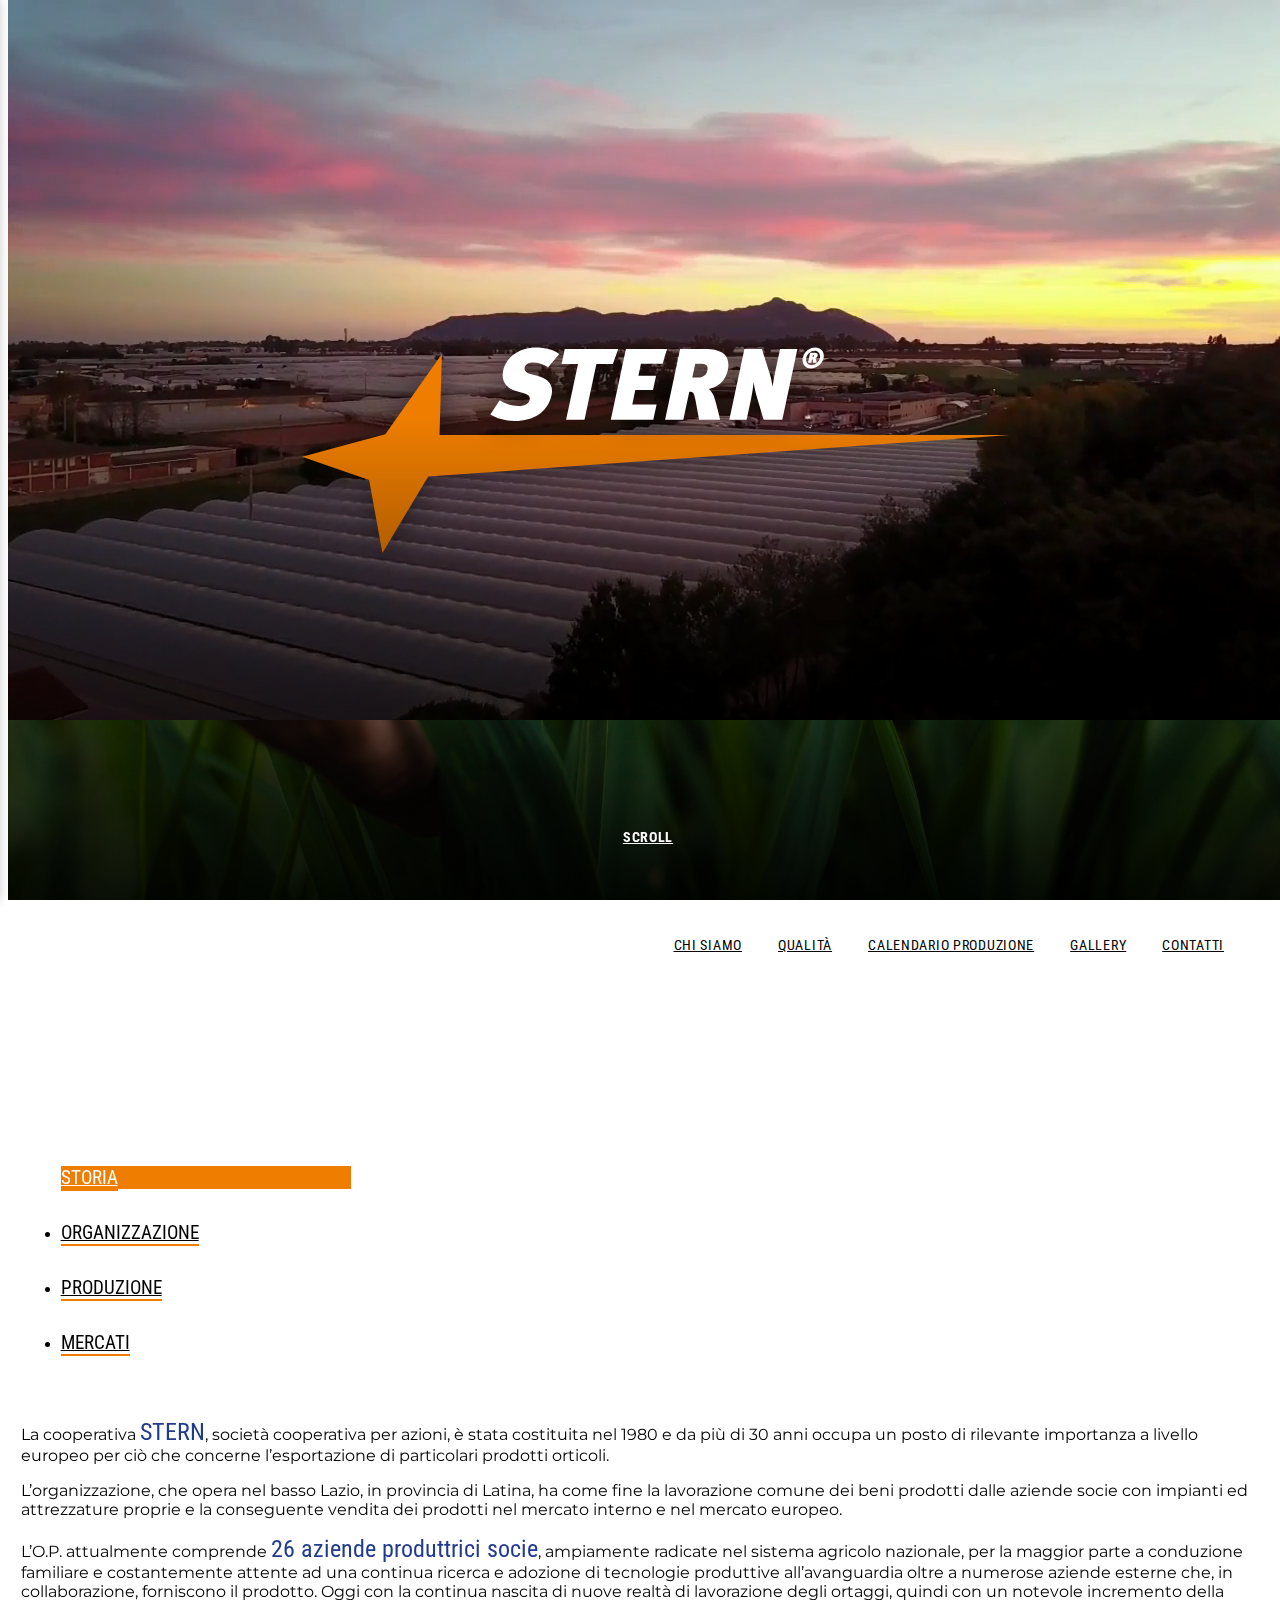
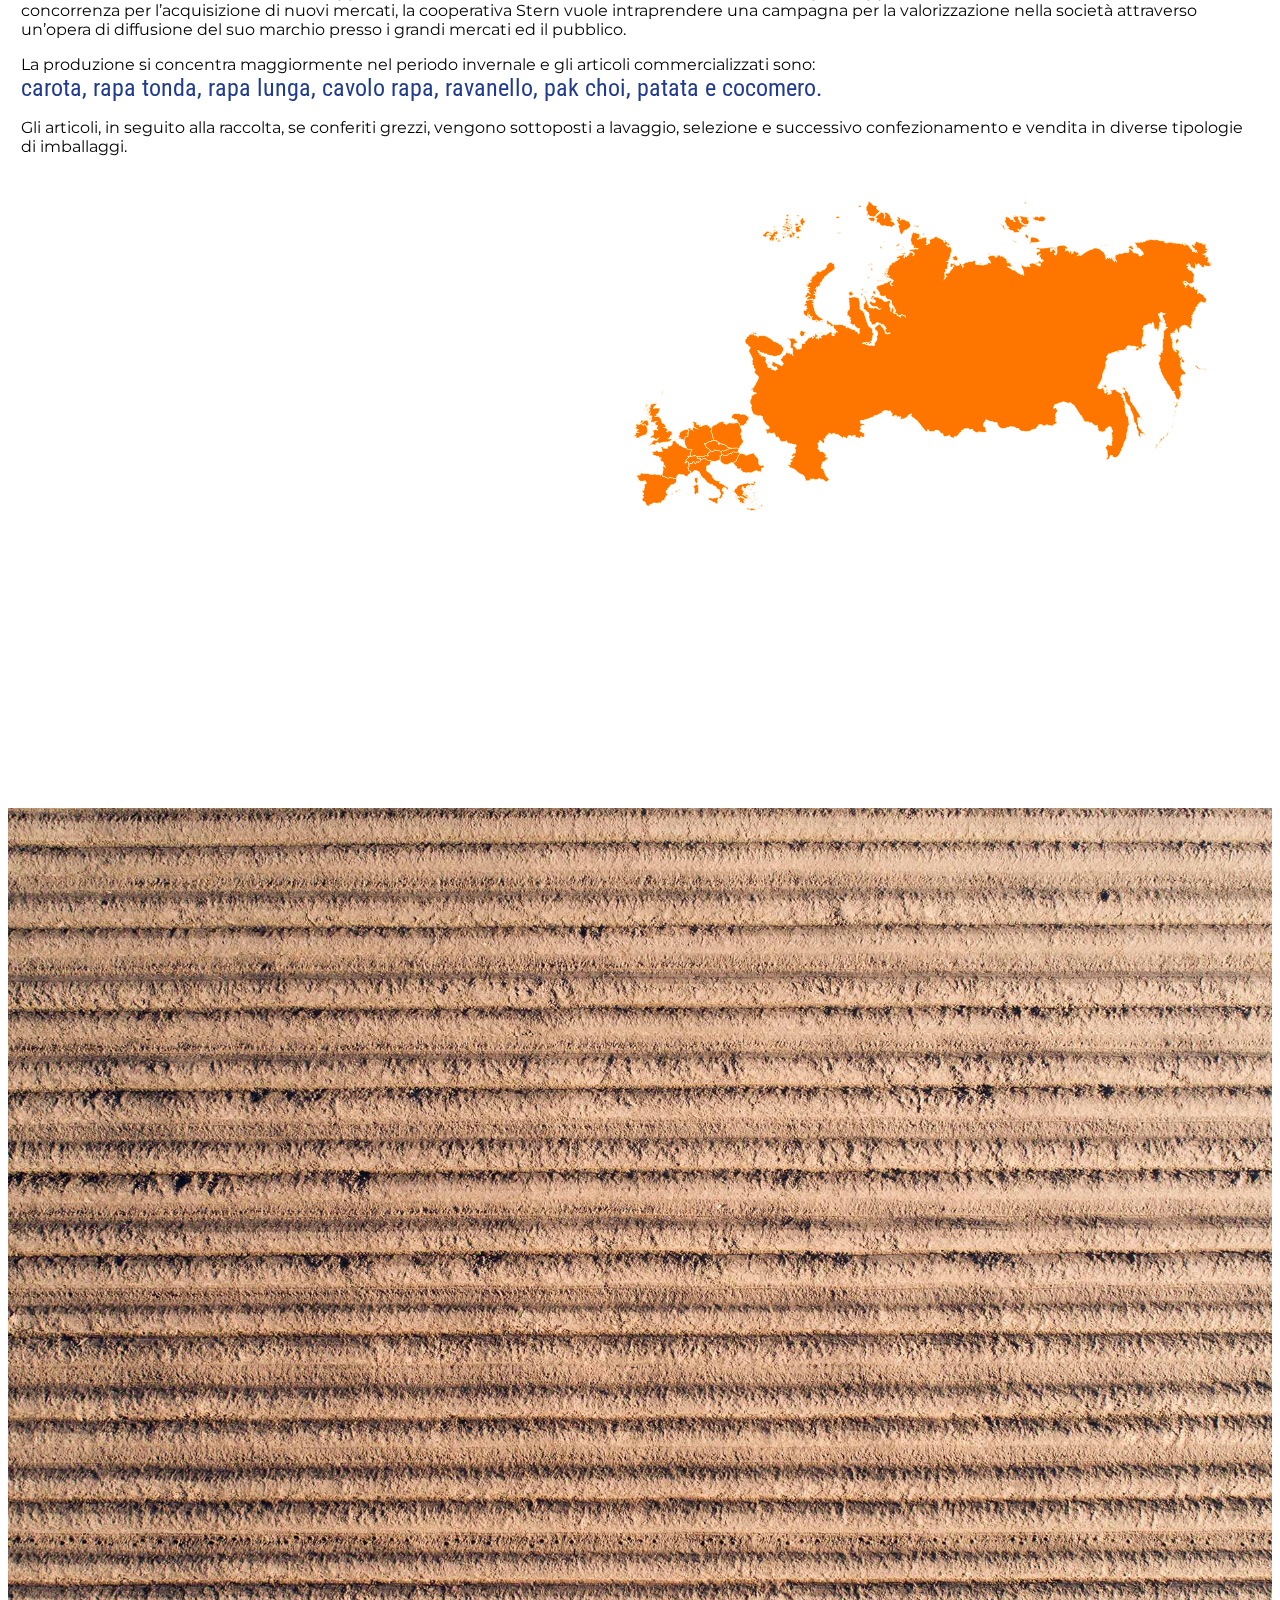
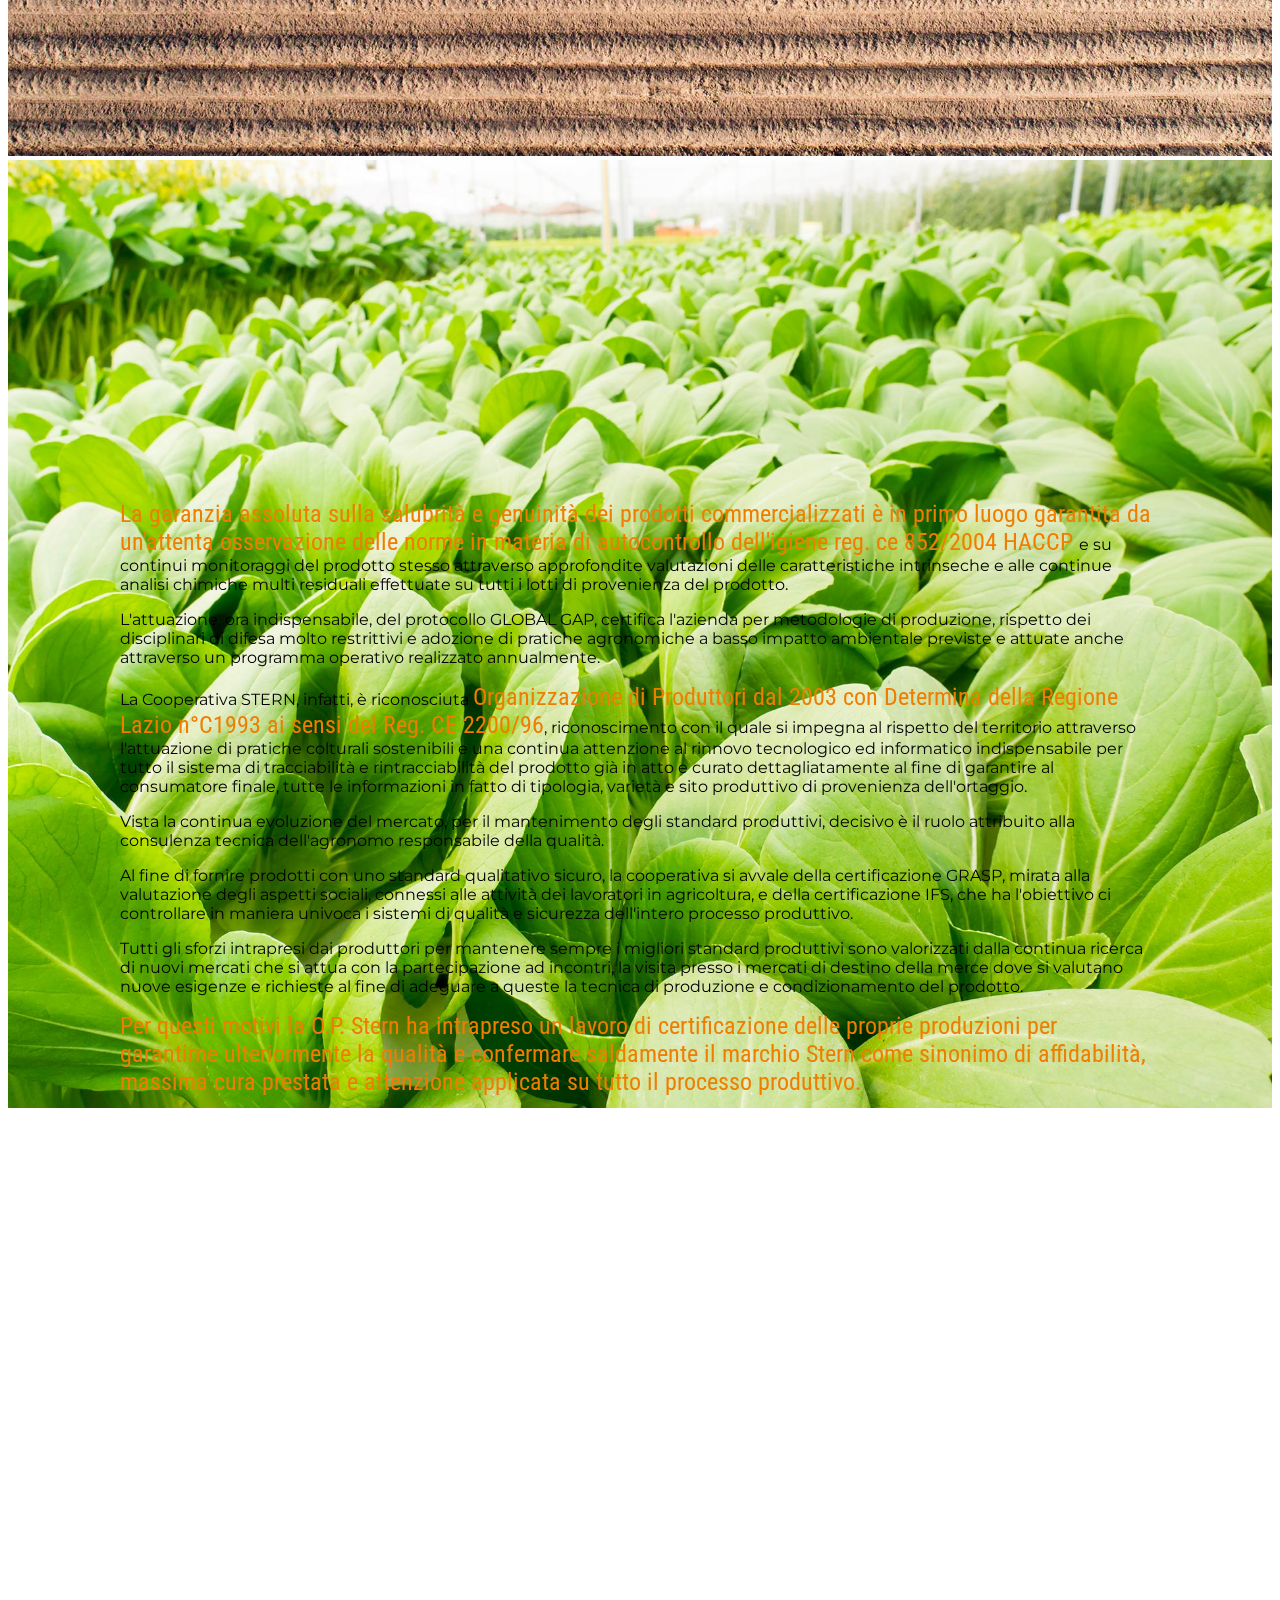
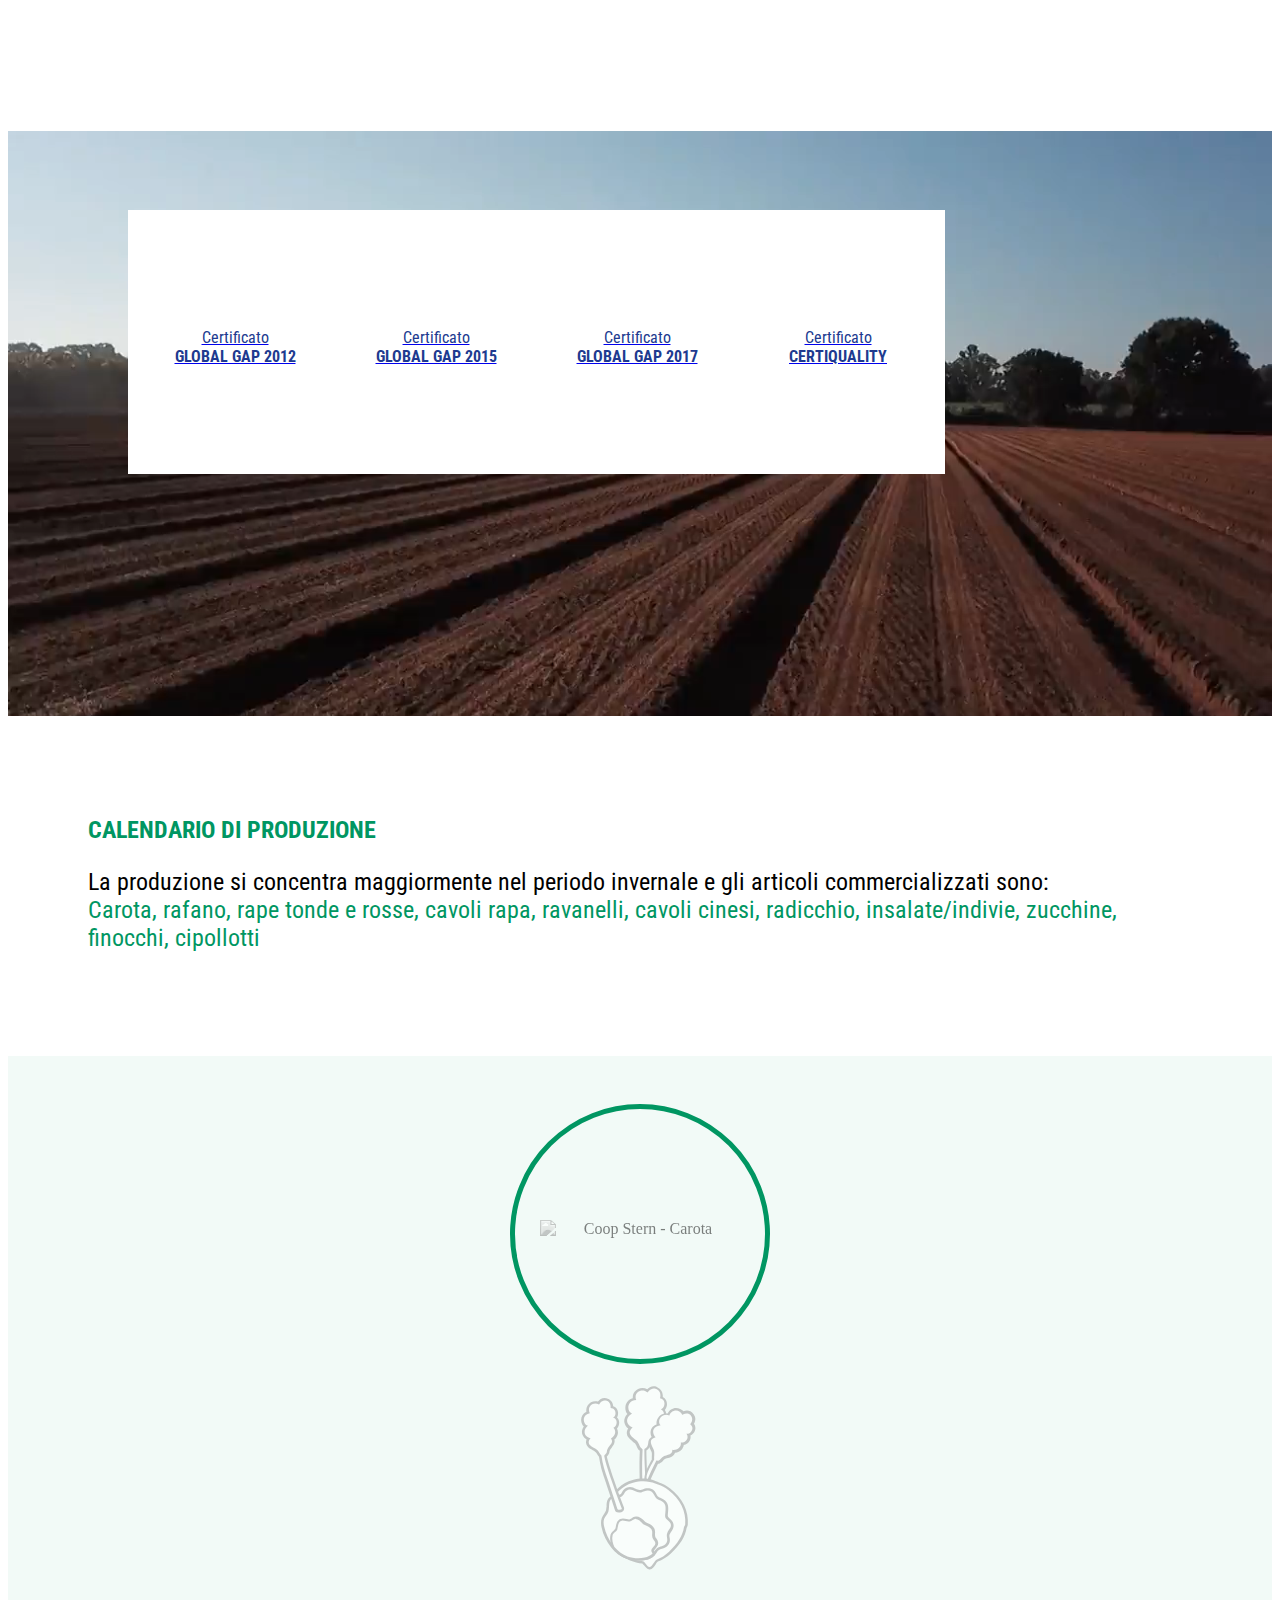
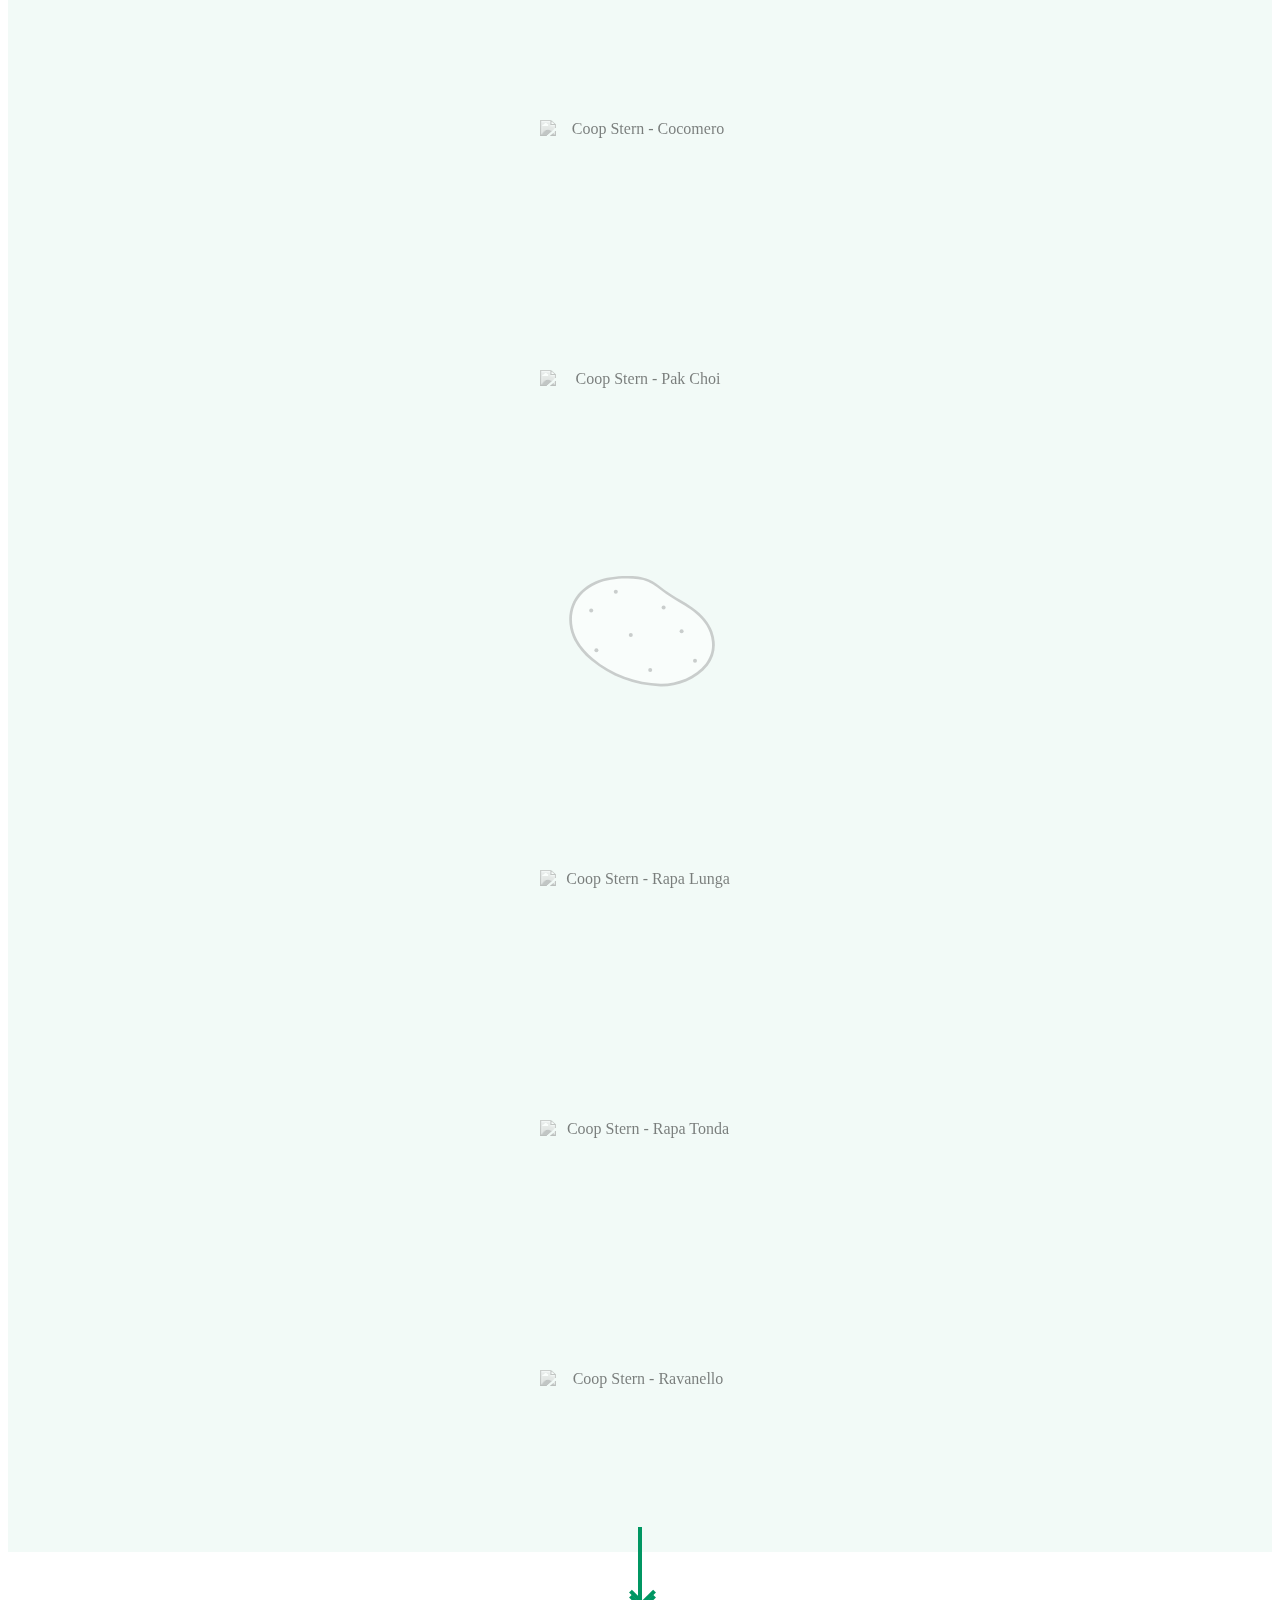
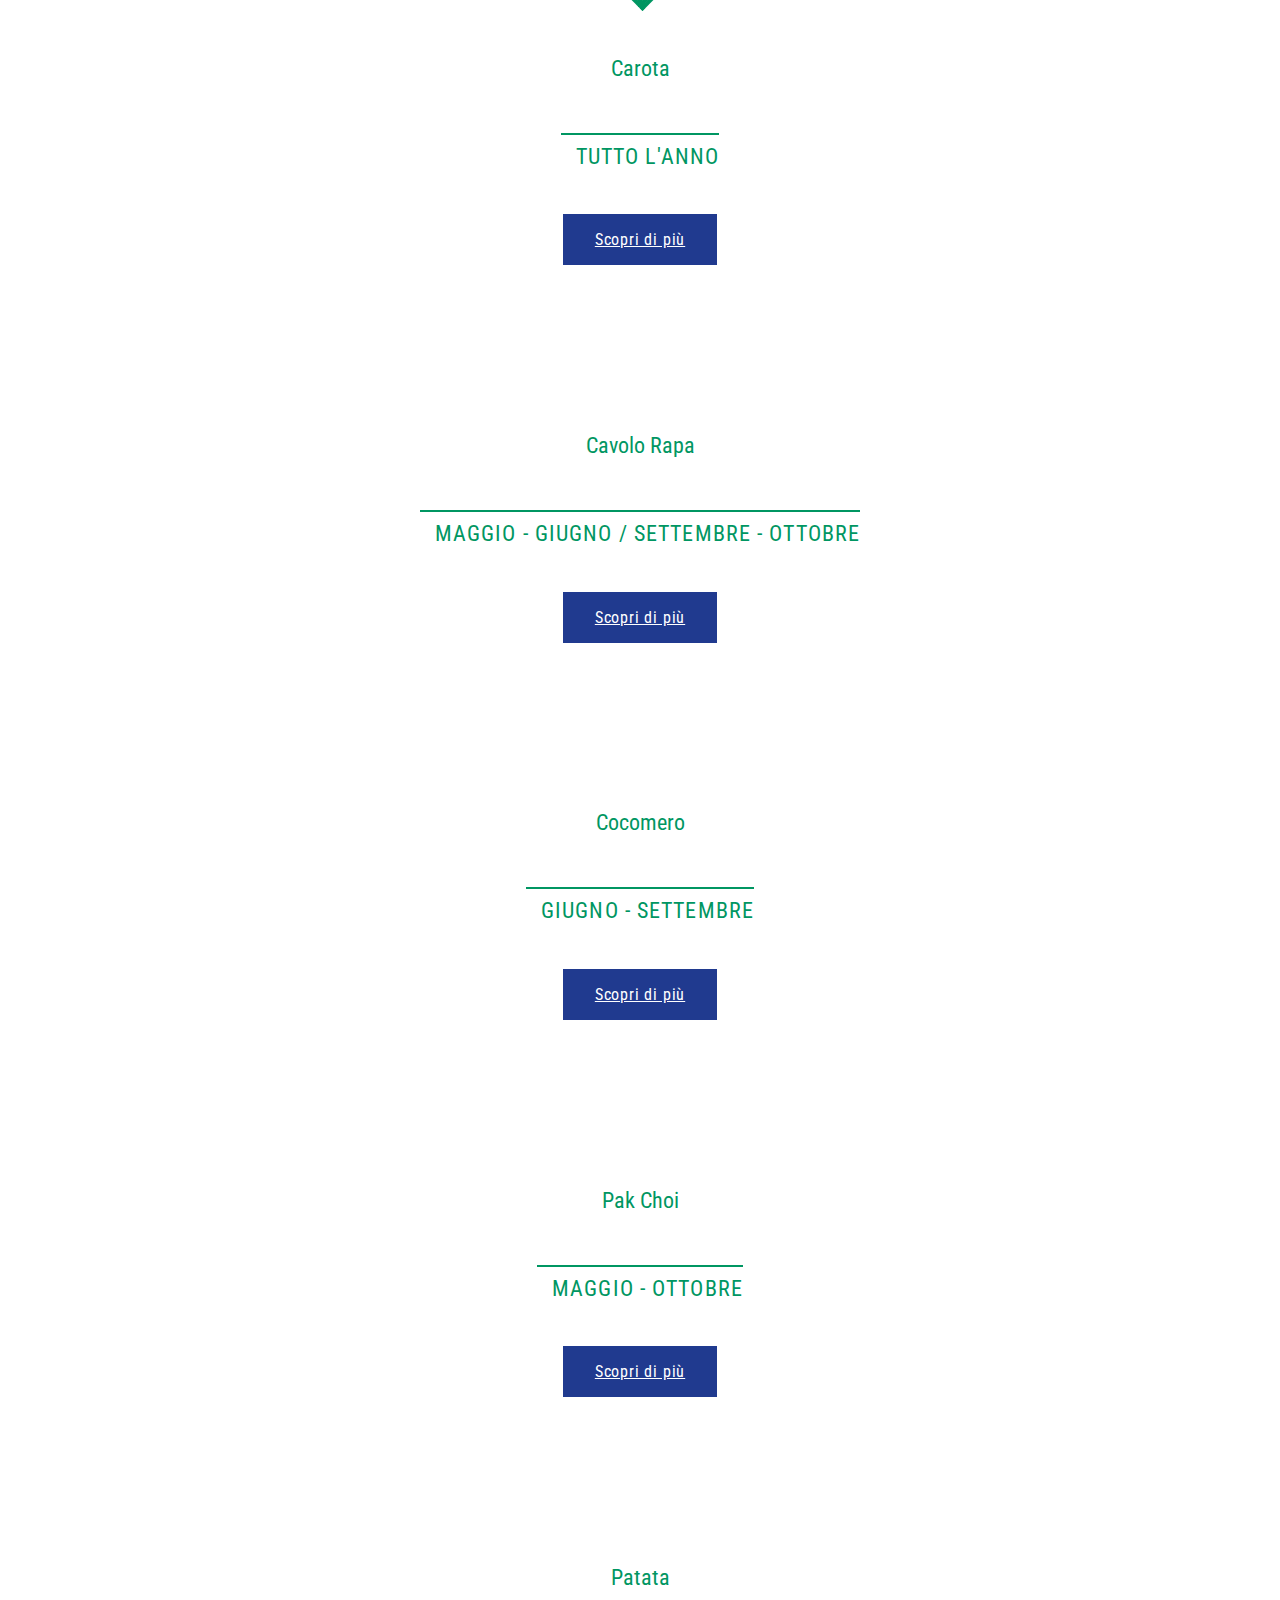
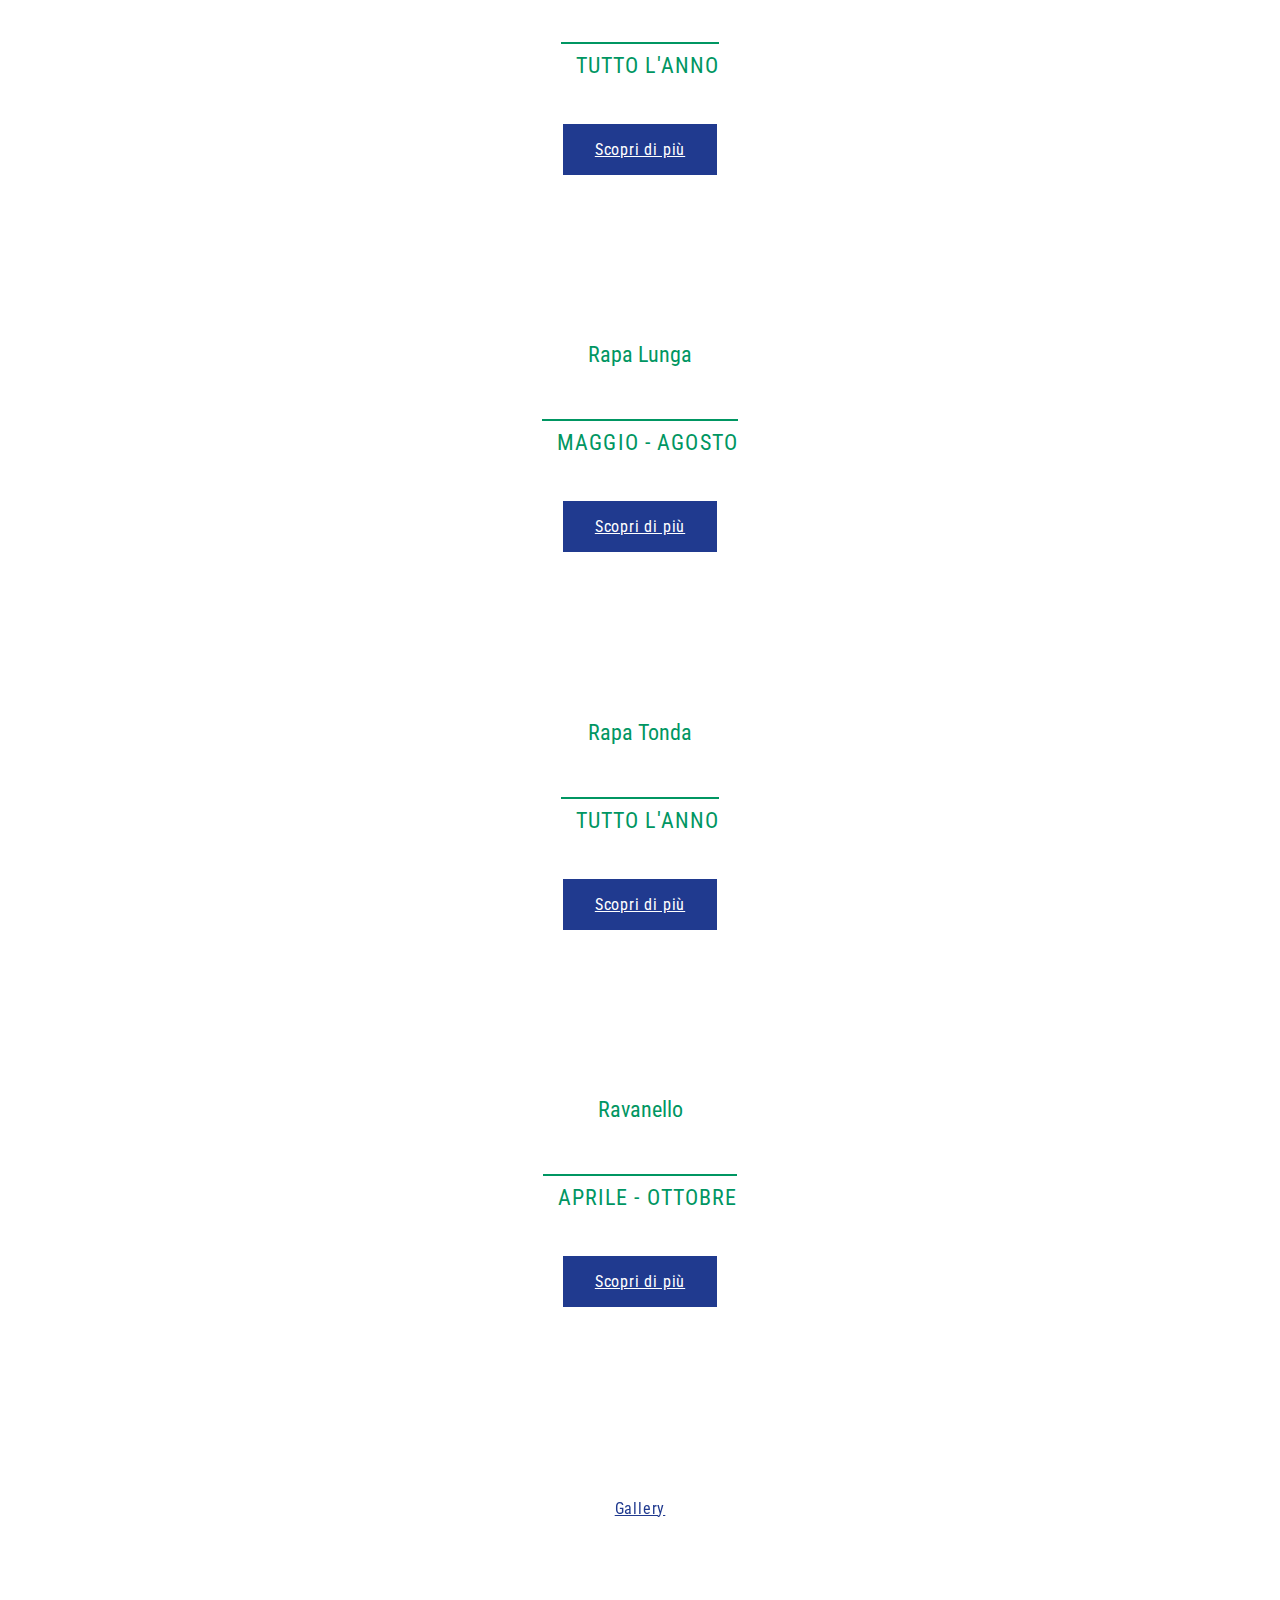
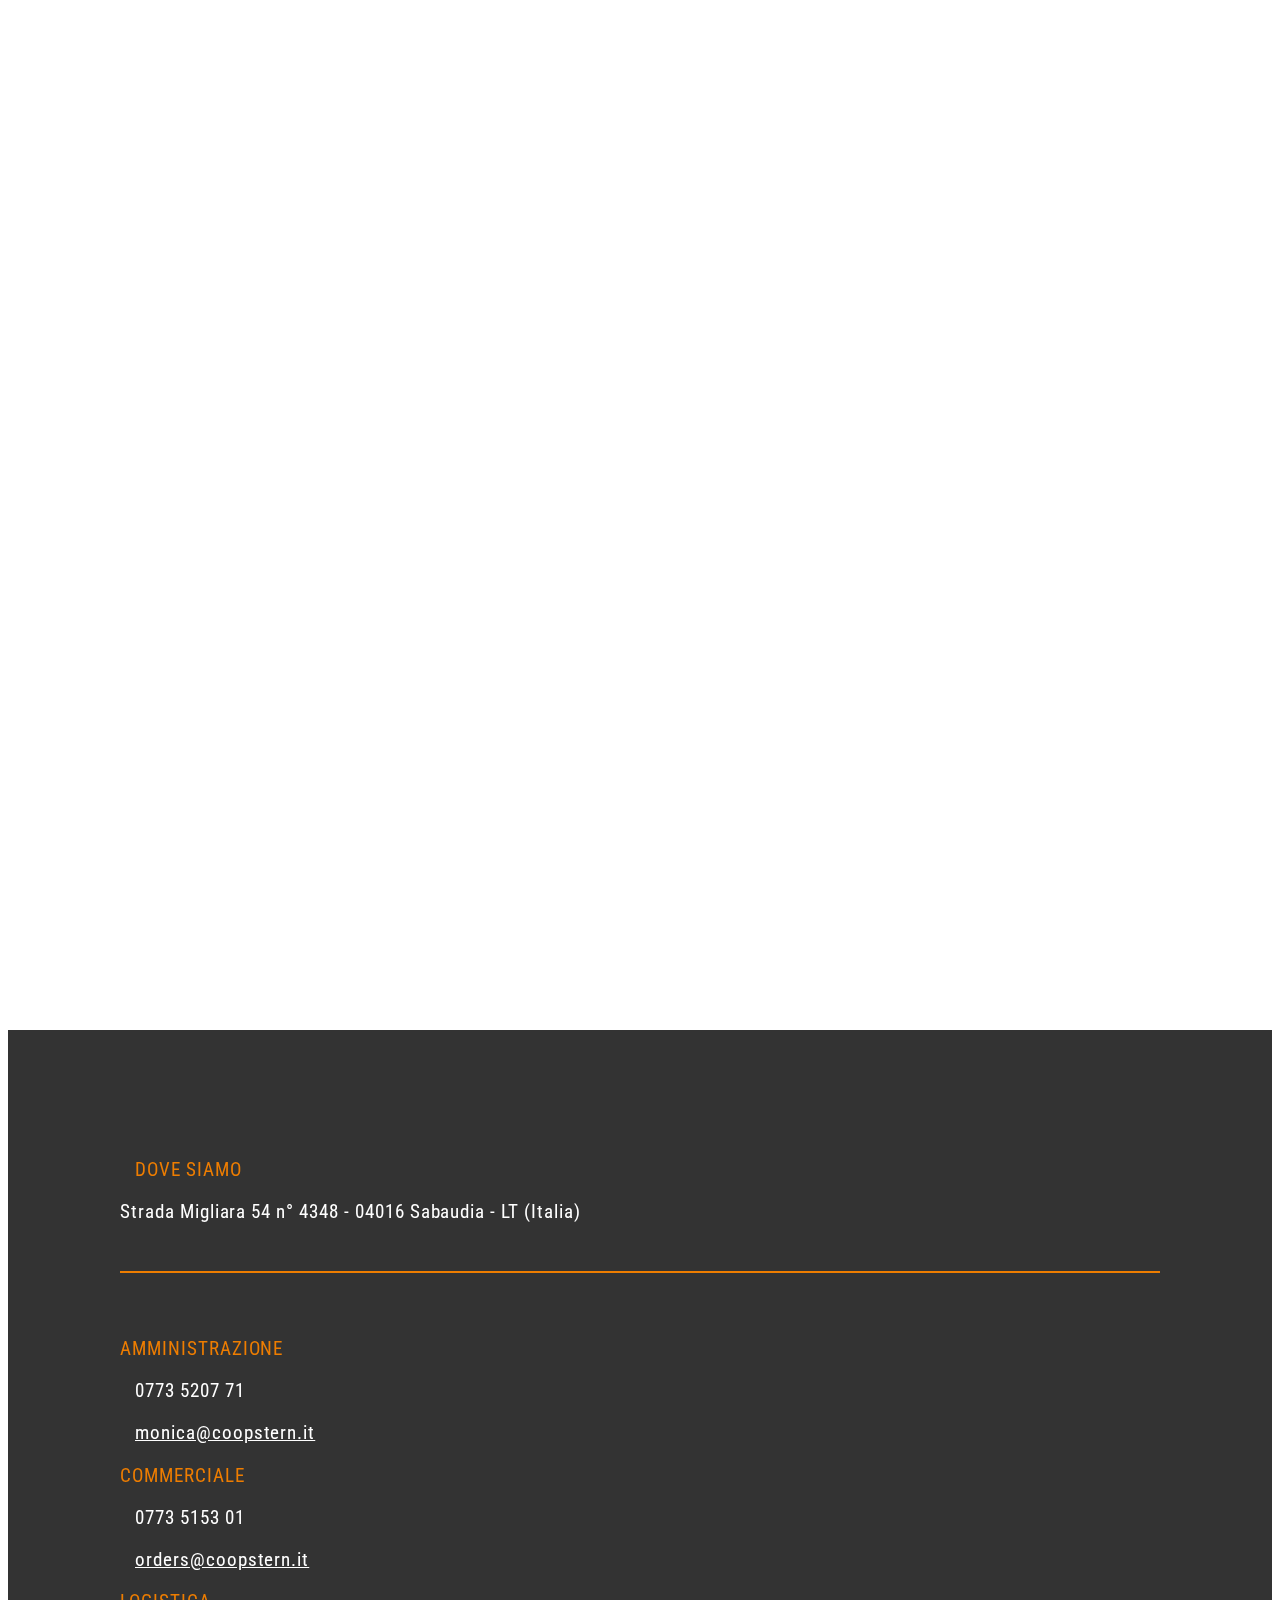
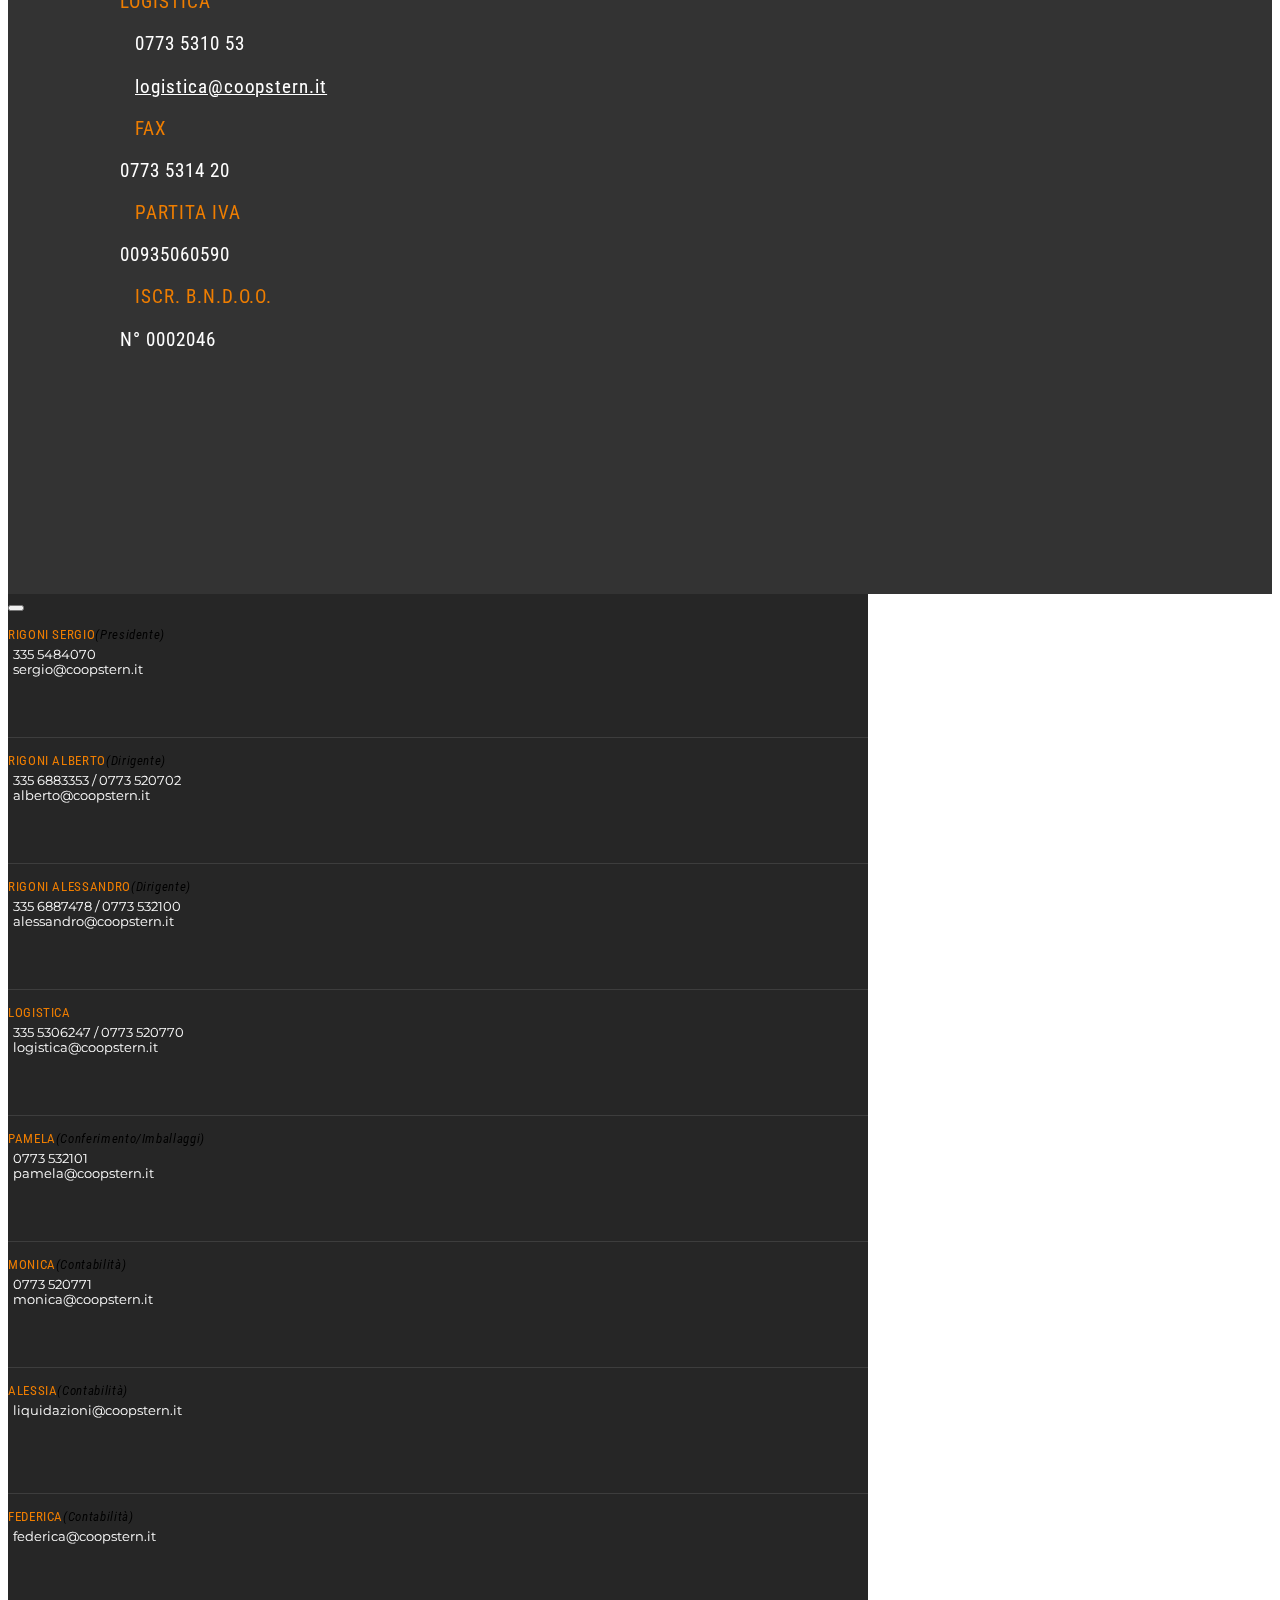
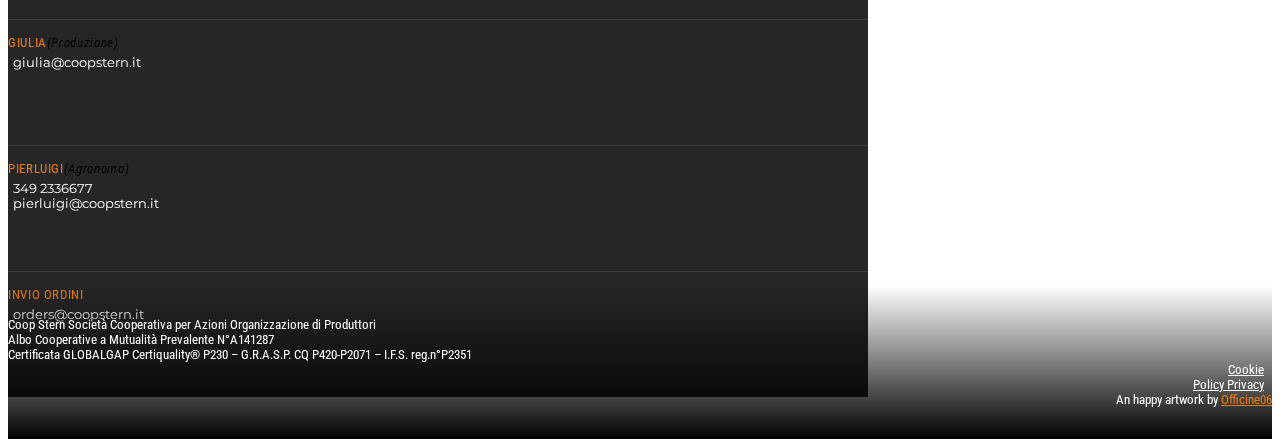
==== commit ad4bef7b: "FCK" ====
--- a/index.html
+++ b/index.html
@@ -29,7 +29,7 @@
     <!-- Including header-->
     <!-- Including content-->
     <div id="hero__image">
-      <video autoplay="" loop="">
+      <video autoplay="" loop="" playsinline="" muted="">
         <source src="/images/movie.mp4" type="video/mp4">Your browser does not support the video tag.
       </video>
       <svg xmlns="http://www.w3.org/2000/svg" width="735" height="250" viewBox="0 0 735 250">
@@ -85,7 +85,7 @@
                 <p>L’O.P. attualmente comprende <strong>26 aziende produttrici socie</strong>, ampiamente radicate nel sistema agricolo nazionale, per la maggior parte a conduzione familiare e costantemente attente ad una continua ricerca e adozione di tecnologie produttive all’avanguardia oltre a numerose aziende esterne che, in collaborazione, forniscono il prodotto. Oggi con la continua nascita di nuove realtà di lavorazione degli ortaggi, quindi con un notevole incremento della concorrenza per l’acquisizione di nuovi mercati, la cooperativa Stern vuole intraprendere una campagna per la valorizzazione nella società attraverso un’opera di diffusione del suo marchio presso i grandi mercati ed il pubblico.</p>
               </div>
               <div class="tabs-panel" id="production">
-                <p>La produzione si concentra maggiormente nel periodo invernale e gli articoli commercializzati sono:<br><strong>carota, rafano, rape tonde e rosse, cavoli rapa, ravanelli, cavoli cinesi, pak choi, kale, radicchio, insalate/indivie, zucchine, finocchi, cipollotti e nel periodo estivo patate americane, cocomeri.</strong></p>
+                <p>La produzione si concentra maggiormente nel periodo invernale e gli articoli commercializzati sono:<br><strong>carota, rapa tonda, rapa lunga, cavolo rapa, ravanello, pak choi, patata e cocomero.</strong></p>
                 <p>Gli articoli, in seguito alla raccolta, se conferiti grezzi, vengono sottoposti a lavaggio, selezione e successivo confezionamento e vendita in diverse tipologie di imballaggi.</p>
               </div>
               <div class="tabs-panel" id="market">
@@ -149,7 +149,7 @@
             </div>
           </div>
           <div class="image__background--full">
-            <video autoplay="" loop="">
+            <video autoplay="" loop="" playsinline="" muted="">
               <source src="/images/bg.mp4" type="video/mp4">Your browser does not support the video tag.
             </video>
           </div>
--- a/css/main.css
+++ b/css/main.css
@@ -1 +1 @@
-body{overflow-x:hidden}.container{margin-top:100vh}.grid-container{margin:0 auto;padding:0;width:100%;max-width:1280px}.open-modal{background-color:#fff;color:#203a8f;font-family:'Roboto Condensed',Helvetica,sans-serif;letter-spacing:.05em;font-weight:400;padding:1rem 2rem;position:absolute;top:-5rem;z-index:999;left:50%;-webkit-transform:translateX(-50%);-ms-transform:translateX(-50%);transform:translateX(-50%);cursor:pointer}.open-modal:hover{-webkit-box-shadow:5px 5px 0 #ee7d00;box-shadow:5px 5px 0 #ee7d00}.link__white{color:#fff!important}.link__white i{margin-left:.5rem}.link__white:hover{color:#ee7d00!important}.go-to__page{background-color:#fff;color:#203a8f;font-family:'Roboto Condensed',Helvetica,sans-serif;letter-spacing:.05em;font-weight:400;padding:1rem 2rem;cursor:pointer;width:100%;max-width:250px;text-align:center}.go-to__page:hover{-webkit-box-shadow:5px 5px 0 #ee7d00;box-shadow:5px 5px 0 #ee7d00}.go-to__page.go-to__page--dark{background-color:#203a8f;color:#fff}.group__button{display:-webkit-box;display:-ms-flexbox;display:flex;-webkit-box-align:center;-ms-flex-align:center;align-items:center;-webkit-box-pack:center;-ms-flex-pack:center;justify-content:center;-webkit-box-orient:vertical;-webkit-box-direction:normal;-ms-flex-direction:column;flex-direction:column;width:100%;padding:1rem 0}.group__button button{display:block;margin:5px;width:85%;font-family:'Roboto Condensed',Helvetica,sans-serif;text-transform:uppercase;font-weight:700;padding:1rem 1.5rem;border:1px solid rgba(0,0,0,.1);color:rgba(0,0,0,.2);letter-spacing:.05em}.group__button button:hover{color:#ee7d00}.group__button button.mixitup-control-active{color:#ee7d00;border:1px solid #ee7d00}@media screen and (min-width:40em){.group__button{display:-webkit-box;display:-ms-flexbox;display:flex;-webkit-box-align:center;-ms-flex-align:center;align-items:center;-webkit-box-pack:center;-ms-flex-pack:center;justify-content:center;-webkit-box-orient:horizontal;-webkit-box-direction:normal;-ms-flex-direction:row;flex-direction:row;padding:1rem 0}.group__button button{display:inline-block;width:auto;margin:0 5px;font-family:'Roboto Condensed',Helvetica,sans-serif;text-transform:uppercase;font-weight:700;padding:1rem 1.5rem;border:1px solid rgba(0,0,0,.1);color:rgba(0,0,0,.2);letter-spacing:.05em}.group__button button:hover{color:#ee7d00}.group__button button.mixitup-control-active{color:#ee7d00;border:1px solid #ee7d00}}#modalContact{background-color:rgba(0,0,0,.85);border:0;width:100%;max-width:860px}#modalContact .close-button i{color:#fff}#modalContact .close-button:hover i{color:#fff}#modalContact h6{font-family:Montserrat,Helvetica,sans-serif;font-weight:400;color:#fff;font-size:.8rem;padding-bottom:25px;border-bottom:1px solid rgba(255,255,255,.1);margin:15px 0;min-height:85px}#modalContact h6 i{margin-right:5px;width:20px}#modalContact h6 span{font-family:'Roboto Condensed',Helvetica,sans-serif;font-weight:400;color:#ee7d00;display:block;text-transform:uppercase;letter-spacing:.05em;margin-bottom:5px}#modalContact h6 span em{color:#000;text-transform:none;font-size:.8rem}#modalContact .column:last-of-type h6{border-bottom:0;margin-bottom:0}.hero__image{height:35vh;background-color:rgba(0,0,0,.1);background-repeat:no-repeat;background-position:center center;background-size:cover;position:relative;overflow:hidden}.hero__image.hero__image--carota{background-image:url(/images/hero/carota.jpg)}.hero__image.hero__image--ravanello{background-image:url(/images/hero/ravanello.jpg)}.hero__image.hero__image--pak-choi{background-image:url(/images/hero/pak-choi.jpg)}.hero__image.hero__image--rapa-lunga{background-image:url(/images/hero/rapa-lunga.jpg)}.hero__image.hero__image--cocomero{background-image:url(/images/hero/cocomero.jpg)}.hero__image.hero__image--patata{background-image:url(/images/hero/patata.jpg)}.hero__image.hero__image--rapa-tonda{background-image:url(/images/hero/rapa-tonda.jpg)}.hero__image.hero__image--cavolo-rapa{background-image:url(/images/hero/cavolo-rapa.jpg)}@media screen and (min-width:64em){.hero__image:after{position:absolute;content:'';bottom:0;left:0;right:0;height:100px;background-image:-webkit-gradient(linear,left top,left bottom,from(transparent),to(rgba(0,0,0,.85)));background-image:-webkit-linear-gradient(top,transparent 0,rgba(0,0,0,.85) 100%);background-image:-o-linear-gradient(top,transparent 0,rgba(0,0,0,.85) 100%);background-image:linear-gradient(to bottom,transparent 0,rgba(0,0,0,.85) 100%)}}#cookie-bar{background:#ee7d00;height:auto;color:#fff;text-align:center;padding:15px;z-index:10000}#cookie-bar.fixed{position:fixed;top:0;left:0;width:100%}#cookie-bar.fixed.bottom{bottom:0;top:auto}#cookie-bar p{margin:0;padding:0;height:auto}#cookie-bar a{color:#000;display:inline-block;border-radius:0;text-decoration:none;padding:0 6px;margin-left:8px}#cookie-bar .cb-enable{background:#fff;padding:10px 30px;border:0;margin-left:15px;color:#009662}#cookie-bar .cb-enable:hover{background:#fff}#cookie-bar .cb-disable{background:#900}#cookie-bar .cb-disable:hover{background:#b00}#cookie-bar .cb-policy{background:#03b}#cookie-bar .cb-policy:hover{background:#05d}#cookie-bar .cookie-link-2{margin:0;padding:0;color:#fff;text-decoration:underline}#cookie-bar .cookie-link-2:hover{text-decoration:underline}@media screen and (max-width:480px){#cookie-bar .cb-enable{margin-top:10px}}.product__prev{display:-webkit-box;display:-ms-flexbox;display:flex;-webkit-box-align:center;-ms-flex-align:center;align-items:center;-webkit-box-pack:center;-ms-flex-pack:center;justify-content:center;padding:.5rem 0;height:50px}.product__prev a{display:-webkit-box;display:-ms-flexbox;display:flex;-webkit-box-align:center;-ms-flex-align:center;align-items:center;-webkit-box-pack:start;-ms-flex-pack:start;justify-content:flex-start;font-family:'Roboto Condensed',Helvetica,sans-serif!important;letter-spacing:.05em!important;font-weight:400!important;text-transform:uppercase!important;color:#203a8f!important}.product__prev a:hover{color:#ee7d00!important}.product__prev a:hover i{color:#ee7d00!important}.product__prev a i{margin-right:5px;color:#203a8f}.product__next{display:-webkit-box;display:-ms-flexbox;display:flex;-webkit-box-align:center;-ms-flex-align:center;align-items:center;-webkit-box-pack:center;-ms-flex-pack:center;justify-content:center;padding:.5rem 0;height:50px}.product__next a{display:-webkit-box;display:-ms-flexbox;display:flex;-webkit-box-align:center;-ms-flex-align:center;align-items:center;-webkit-box-pack:start;-ms-flex-pack:start;justify-content:flex-start;font-family:'Roboto Condensed',Helvetica,sans-serif!important;letter-spacing:.05em!important;font-weight:400!important;text-transform:uppercase!important;color:#203a8f!important}.product__next a:hover{color:#ee7d00!important}.product__next a:hover i{color:#ee7d00!important}.product__next a i{margin-left:5px;color:#203a8f}@media screen and (min-width:64em){.product__prev{-webkit-box-pack:start;-ms-flex-pack:start;justify-content:flex-start;padding:0 2rem}.product__next{-webkit-box-pack:end;-ms-flex-pack:end;justify-content:flex-end;padding:0 2rem}}.is-sticky header{z-index:999!important;-webkit-box-shadow:0 0 10px rgba(0,0,0,.2);box-shadow:0 0 10px rgba(0,0,0,.2)}.is-sticky header .mobile__menu{display:-webkit-box;display:-ms-flexbox;display:flex}.entry__menu{background-color:#fff;-webkit-box-shadow:0 0 10px rgba(0,0,0,.2);box-shadow:0 0 10px rgba(0,0,0,.2);height:100vh;position:fixed;z-index:998;top:0;width:100vw;left:0;-webkit-transform:translateX(-100%);-ms-transform:translateX(-100%);transform:translateX(-100%);-webkit-transition:all .5s cubic-bezier(.645,.045,.355,1);-o-transition:all .5s cubic-bezier(.645,.045,.355,1);transition:all .5s cubic-bezier(.645,.045,.355,1)}.entry__menu.show{-webkit-transform:translateX(0);-ms-transform:translateX(0);transform:translateX(0);-webkit-transition:all .5s cubic-bezier(.645,.045,.355,1);-o-transition:all .5s cubic-bezier(.645,.045,.355,1);transition:all .5s cubic-bezier(.645,.045,.355,1)}.entry__menu nav ul{display:-webkit-box;display:-ms-flexbox;display:flex;-webkit-box-align:center;-ms-flex-align:center;align-items:center;-webkit-box-pack:center;-ms-flex-pack:center;justify-content:center;-webkit-box-orient:vertical;-webkit-box-direction:normal;-ms-flex-direction:column;flex-direction:column;width:100vw;height:100vh;padding:60px 0;margin:0}.entry__menu nav ul li{list-style-type:none;margin:1rem 0}.entry__menu nav ul li a{text-transform:uppercase;font-family:'Roboto Condensed',Helvetica,sans-serif;font-weight:400;font-size:.9rem;color:#000;letter-spacing:.05em}.entry__menu nav ul li a:active,.entry__menu nav ul li a:focus,.entry__menu nav ul li a:hover{color:#000}header{z-index:999!important;background-color:#fff;height:60px;display:-webkit-box;display:-ms-flexbox;display:flex;-webkit-box-align:center;-ms-flex-align:center;align-items:center;-webkit-box-pack:justify;-ms-flex-pack:justify;justify-content:space-between;padding:0 1rem;position:relative}header .logo{height:50px}header .mobile__menu{height:50px;display:none;-webkit-box-align:center;-ms-flex-align:center;align-items:center;-webkit-box-pack:center;-ms-flex-pack:center;justify-content:center;-webkit-box-orient:vertical;-webkit-box-direction:normal;-ms-flex-direction:column;flex-direction:column}header .mobile__menu .line{height:2px;background-color:#203a8f;-webkit-transition:all .5s cubic-bezier(.645,.045,.355,1);-o-transition:all .5s cubic-bezier(.645,.045,.355,1);transition:all .5s cubic-bezier(.645,.045,.355,1);width:30px}header .mobile__menu .line:nth-of-type(2){margin:5px 0}header .mobile__menu.shrink .line{-webkit-transition:all .5s cubic-bezier(.645,.045,.355,1);-o-transition:all .5s cubic-bezier(.645,.045,.355,1);transition:all .5s cubic-bezier(.645,.045,.355,1);background-color:#ee7d00}header .mobile__menu.shrink .line:nth-of-type(2){margin:0}header nav{display:none}@media screen and (min-width:40em){.is-sticky header .mobile__menu{display:none}header{height:90px;padding:0 2rem}header .logo{height:80px;margin-top:4px}header .mobile__menu{display:none}header nav{display:-webkit-box;display:-ms-flexbox;display:flex;-webkit-box-align:center;-ms-flex-align:center;align-items:center;-webkit-box-pack:center;-ms-flex-pack:center;justify-content:center;height:75px}header nav ul{margin:0}header nav ul li{list-style-type:none;display:inline-block}header nav ul li a{padding:0 1rem;text-transform:uppercase;font-family:'Roboto Condensed',Helvetica,sans-serif;font-weight:400;font-size:.9rem;color:#000;letter-spacing:.05em}header nav ul li a:active,header nav ul li a:focus,header nav ul li a:hover{color:#ee7d00}}.section__content .section__content--about{height:auto;padding:1.5rem;background:url(/images/paper.png) no-repeat center center;background-size:cover}.section__content .section__content--text{padding:2rem 0}.section__content .section__content--text h3,.section__content .section__content--text h4{font-family:'Roboto Condensed',Helvetica,sans-serif;font-weight:400;letter-spacing:.05em;font-size:1.1rem;text-transform:uppercase;color:#ee7d00;z-index:2}.section__content .section__content--text p{color:#000;font-family:'Roboto Condensed',Helvetica,sans-serif;font-weight:400;letter-spacing:.05em;font-size:1rem;z-index:2}.section__content .section__content--text p em,.section__content .section__content--text p strong{color:#009662}.section__content .section__content--parallax{background:url(/images/pattern.svg) repeat center center;background-size:1080px;background-color:#ee7d00;height:90px}.section__content .section__content--quality .image__background{background:url(/images/quality.jpg) no-repeat center center;background-size:cover;height:75vh}.section__content .section__content--quality .image__background--full{background:url(/images/bg.mp4) no-repeat center center;background-size:cover;height:25vh;position:relative;z-index:-1}.section__content .section__content--quality .image__background--full video{width:100%;position:absolute;top:0;right:0;bottom:0;left:0}.section__content .section__content--gallery{background:url(/images/gallery.jpg) no-repeat center center;background-size:cover;height:35vh;display:-webkit-box;display:-ms-flexbox;display:flex;-webkit-box-align:center;-ms-flex-align:center;align-items:center;-webkit-box-pack:center;-ms-flex-pack:center;justify-content:center;-webkit-box-orient:vertical;-webkit-box-direction:normal;-ms-flex-direction:column;flex-direction:column}.section__content .section__content--map #map-stern{height:30vh}.section__content .section__content--contact{position:relative;background:url(/images/contact.jpg) repeat center center;background-size:cover;padding:3rem 3rem 20rem;z-index:1;display:-webkit-box;display:-ms-flexbox;display:flex;-webkit-box-align:center;-ms-flex-align:center;align-items:center;-webkit-box-pack:center;-ms-flex-pack:center;justify-content:center;-webkit-box-orient:vertical;-webkit-box-direction:normal;-ms-flex-direction:column;flex-direction:column;text-align:center}.section__content .section__content--contact:after{position:absolute;content:'';background-color:rgba(0,0,0,.8);top:0;right:0;bottom:0;left:0;z-index:-1}.section__content .section__content--contact .grid-container,.section__content .section__content--contact .multi__contact{z-index:2}.section__content .section__content--contact h2{font-family:'Roboto Condensed',Helvetica,sans-serif;font-weight:400;letter-spacing:.05em;font-size:1rem;text-transform:uppercase;color:#ee7d00;z-index:2;display:-webkit-box;display:-ms-flexbox;display:flex;-webkit-box-align:center;-ms-flex-align:center;align-items:center;-webkit-box-pack:start;-ms-flex-pack:start;justify-content:flex-start}.section__content .section__content--contact h2 i{margin-right:15px}.section__content .section__content--contact p{color:#fff;font-family:'Roboto Condensed',Helvetica,sans-serif;font-weight:400;letter-spacing:.05em;font-size:1rem;z-index:2;display:-webkit-box;display:-ms-flexbox;display:flex;-webkit-box-align:start;-ms-flex-align:start;align-items:flex-start;-webkit-box-pack:start;-ms-flex-pack:start;justify-content:flex-start}.section__content .section__content--contact p i{margin-right:15px;margin-top:6px}.section__content .section__content--contact p a{color:#fff}.section__content .section__content--contact p a:hover{color:#ee7d00!important}.section__content .section__content--contact hr{background-color:#ee7d00;height:2px;-webkit-box-shadow:0;box-shadow:0;border:0;margin:1.5rem 0}.section__content .section__content--copyright{margin-top:-9rem;background-image:-webkit-gradient(linear,left top,left bottom,from(transparent),to(black));background-image:-webkit-linear-gradient(top,transparent 0,#000 100%);background-image:-o-linear-gradient(top,transparent 0,#000 100%);background-image:linear-gradient(to bottom,transparent 0,#000 100%);color:#fff;font-family:'Roboto Condensed',Helvetica,sans-serif;font-weight:400;font-size:.8rem;padding:1.5rem 2.5rem;position:relative;z-index:2}.section__content .section__content--copyright .column{display:-webkit-box;display:-ms-flexbox;display:flex;-webkit-box-align:center;-ms-flex-align:center;align-items:center;-webkit-box-pack:center;-ms-flex-pack:center;justify-content:center;-webkit-box-orient:vertical;-webkit-box-direction:normal;-ms-flex-direction:column;flex-direction:column}.section__content .section__content--copyright .column p{margin:0;text-align:center}.section__content .section__content--copyright .column p a{color:#ee7d00}.section__content .section__content--filter .container__gallery{padding:1rem 0 0}.section__content .section__content--filter .container__gallery .gallery__item{height:25vh;background-size:cover;background-position:center center}@media screen and (min-width:40em){.section__content .section__content--about{padding:10rem 0}.section__content .section__content--quality{min-height:75vh}.section__content .section__content--quality .image__background{height:85%}.section__content .section__content--quality .image__background--full{height:65vh;margin-top:-20%}.section__content .section__content--gallery{height:65vh}.section__content .section__content--map #map-stern{height:50vh}.section__content .section__content--contact{padding:7rem 7rem 14rem}.section__content .section__content--contact hr{margin:3rem 0;max-width:100%}.section__content .section__content--contact h2,.section__content .section__content--contact p{font-size:1.2rem}.section__content .section__content--contact h2{margin-top:1rem}.section__content .section__content--copyright{margin-top:-7rem;padding:2rem 0}.section__content .section__content--copyright .column{-webkit-box-align:start;-ms-flex-align:start;align-items:flex-start}.section__content .section__content--copyright .column:last-of-type{-webkit-box-align:end;-ms-flex-align:end;align-items:flex-end}.section__content .section__content--filter .container__gallery{padding-top:3rem}}#hero__image{height:100vh;width:100vw;background:url(/images/stern.jpg) no-repeat center center;background-size:cover!important;display:-webkit-box;display:-ms-flexbox;display:flex;-webkit-box-align:center;-ms-flex-align:center;align-items:center;-webkit-box-pack:center;-ms-flex-pack:center;justify-content:center;position:fixed;top:0;z-index:-1}#hero__image video{position:absolute;z-index:-1;top:0;left:0;bottom:0;right:0;width:100%}#hero__image svg path{-webkit-filter:drop-shadow(0 0 15px rgba(0, 0, 0, .5));filter:drop-shadow(0 0 15px rgba(0, 0, 0, .5));fill:#fff}#hero__image svg path.st0{fill:#ee7d00}#hero__image .logo{width:75vw}#hero__image .hero__image--shadow{position:absolute;bottom:0;left:0;right:0;z-index:2;background-image:-webkit-gradient(linear,left top,left bottom,from(transparent),to(rgba(0,0,0,.9)));background-image:-webkit-linear-gradient(top,transparent 0,rgba(0,0,0,.9) 100%);background-image:-o-linear-gradient(top,transparent 0,rgba(0,0,0,.9) 100%);background-image:linear-gradient(to bottom,transparent 0,rgba(0,0,0,.9) 100%);height:50vh;display:-webkit-box;display:-ms-flexbox;display:flex;-webkit-box-align:center;-ms-flex-align:center;align-items:center;-webkit-box-orient:vertical;-webkit-box-direction:normal;-ms-flex-direction:column;flex-direction:column;-webkit-box-pack:end;-ms-flex-pack:end;justify-content:flex-end;padding-bottom:2rem}#hero__image .hero__image--shadow img{width:30px;margin-bottom:15px}#hero__image .hero__image--shadow h5 a{color:#fff;text-transform:uppercase;font-family:'Roboto Condensed',Helvetica,sans-serif;font-size:.9rem;font-weight:700;letter-spacing:.05em}@media screen and (min-width:40em){#hero__image .logo{width:50vw}}#product__switch{height:40vh!important}#product__switch img{width:100%;top:50%;-webkit-transform:translateY(-50%);-ms-transform:translateY(-50%);transform:translateY(-50%)}.twentytwenty-horizontal .twentytwenty-handle{background-color:#ee7d00;border-color:#ee7d00}.twentytwenty-horizontal .twentytwenty-handle:after,.twentytwenty-horizontal .twentytwenty-handle:before{background-color:#ee7d00;width:3px;-webkit-box-shadow:none;box-shadow:none}.twentytwenty-horizontal .twentytwenty-handle span{display:none}@media screen and (min-width:40em){#product__switch{height:65vh!important}}@media screen and (min-width:40em) and (max-width:63.9375em){#product__switch{height:45vh!important}}#about-tabs{background:0 0;border:0;width:100%}#about-tabs li{width:50%;margin-bottom:10px}#about-tabs li a{color:#000;font-family:'Roboto Condensed',Helvetica,sans-serif;text-transform:uppercase;font-weight:400;text-align:center;font-size:.8rem;border-bottom:2px solid #ee7d00}#about-tabs li a:focus,#about-tabs li a:hover{background:0 0;color:#ee7d00}#about-tabs li a[aria-selected=true]{background-color:#ee7d00;color:#fff}#about-tabs li.is-active{background-color:#ee7d00;color:#fff}#about-content{background:0 0;padding:1rem 0}#about-content .tabs-panel{padding:0}#about-content .tabs-panel p{font-family:Montserrat,Helvetica,sans-serif;font-size:.9rem;font-weight:400}#about-content .tabs-panel p strong{font-family:'Roboto Condensed',Helvetica,sans-serif;font-weight:400;font-size:1.2rem;color:#203a8f}@media screen and (min-width:40em){#about-tabs li{width:23%;margin:0 1% 2rem}#about-tabs li a{font-size:1.2rem}#about-content .tabs-panel{padding:0 1%}#about-content .tabs-panel p{font-size:1rem}#about-content .tabs-panel p strong{font-size:1.5rem}}#quality-tabs{background:#fff;border:0;border-bottom:1px solid #000;width:100%}#quality-tabs li{width:50%;border:0}#quality-tabs li:first-of-type{border-right:1px solid #000}#quality-tabs li a{color:rgba(0,0,0,.2);font-family:'Roboto Condensed',Helvetica,sans-serif;text-transform:uppercase;font-weight:400;text-align:center;font-size:.8rem;padding:2rem}#quality-tabs li a:focus,#quality-tabs li a:hover{background:0 0;color:#009662}#quality-tabs li a[aria-selected=true]{background-color:#fff;color:#203a8f}#quality-content{border:0;background:url(/images/paper.png) no-repeat center center;background-size:cover;padding:1rem 1rem 3rem;position:relative}#quality-content .tabs-panel{padding:0}#quality-content .tabs-panel p{font-family:Montserrat,Helvetica,sans-serif;font-size:.9rem;font-weight:400}#quality-content .tabs-panel p strong{font-family:'Roboto Condensed',Helvetica,sans-serif;font-weight:400;font-size:1.2rem;color:#ee7d00}#quality-content .tabs-panel .items__group{display:-webkit-box;display:-ms-flexbox;display:flex;-webkit-box-align:center;-ms-flex-align:center;align-items:center;-webkit-box-pack:center;-ms-flex-pack:center;justify-content:center;-webkit-box-orient:vertical;-webkit-box-direction:normal;-ms-flex-direction:column;flex-direction:column}#quality-content .tabs-panel .item{background-color:#fff;padding:2rem;display:-webkit-box;display:-ms-flexbox;display:flex;-webkit-box-align:center;-ms-flex-align:center;align-items:center;-webkit-box-pack:center;-ms-flex-pack:center;justify-content:center;width:100%;min-width:260px;margin:0 0 1rem}#quality-content .tabs-panel .item img{width:10vw;margin-right:15px}#quality-content .tabs-panel .item h3{font-family:'Roboto Condensed',Helvetica,sans-serif;font-weight:400;color:#203a8f;text-align:center}#quality-content .tabs-panel .item h3 span{display:block;font-weight:700;text-transform:uppercase}#quality-content .tabs-panel .item:hover{-webkit-box-shadow:7px 7px 0 #ee7d00;box-shadow:7px 7px 0 #ee7d00}@media screen and (min-width:40em){#quality-tabs li a{font-size:1.2rem;letter-spacing:.05em}#quality-content{padding:5rem 7rem 15rem;min-height:140vh}#quality-content .tabs-panel p{font-size:1rem}#quality-content .tabs-panel p strong{font-size:1.5rem}#quality-content .tabs-panel .items__group{position:absolute;bottom:-90px;-webkit-box-orient:horizontal!important;-webkit-box-direction:normal!important;-ms-flex-direction:row!important;flex-direction:row!important}#quality-content .tabs-panel .item{min-width:auto;margin:0 .5rem;max-width:150px;min-height:200px;-webkit-box-orient:vertical;-webkit-box-direction:normal;-ms-flex-direction:column;flex-direction:column}#quality-content .tabs-panel .item img{width:3vw;margin-right:0;margin-bottom:10px}#quality-content .tabs-panel .item h3{font-size:1rem}}#calendar-tabs{background:#fff;width:100%;border:0}#calendar-tabs li{width:100%;height:35vh;display:-webkit-box;display:-ms-flexbox;display:flex;-webkit-box-align:center;-ms-flex-align:center;align-items:center;-webkit-box-pack:center;-ms-flex-pack:center;justify-content:center;background-size:cover;position:relative}#calendar-tabs li:first-of-type{background:url(/images/winter.jpg) no-repeat center center}#calendar-tabs li:last-of-type{background:url(/images/summer.jpg) no-repeat center center}#calendar-tabs li a{position:absolute;top:0;left:0;right:0;bottom:0;display:-webkit-box;display:-ms-flexbox;display:flex;-webkit-box-align:center;-ms-flex-align:center;align-items:center;-webkit-box-pack:center;-ms-flex-pack:center;justify-content:center;-webkit-box-orient:vertical;-webkit-box-direction:normal;-ms-flex-direction:column;flex-direction:column;color:#fff;font-family:'Roboto Condensed',Helvetica,sans-serif;font-weight:400;text-align:center;font-size:1rem;text-shadow:0 0 10px rgba(0,0,0,.1);background-color:rgba(255,255,255,.5)}#calendar-tabs li a span{display:inline-block;text-transform:uppercase;font-weight:700;border-bottom:2px solid #ee7d00;padding:.5rem 0}#calendar-tabs li a:focus,#calendar-tabs li a:hover{background-color:rgba(255,255,255,.5)}#calendar-tabs li a[aria-selected=true]{background-color:transparent;color:#fff}#calendar-tabs li a[aria-selected=true] span{border-bottom:2px solid #009662}#calendar-content{background-color:#fff;padding:0;position:relative;border:0}#calendar-content .tabs-panel{padding:0}#calendar-content .tabs-panel .text__item{padding:1.5rem}#calendar-content .tabs-panel .text__item h2{font-family:'Roboto Condensed',Helvetica,sans-serif;font-size:1.5rem;font-weight:700;text-transform:uppercase;color:#009662}#calendar-content .tabs-panel .text__item p{font-family:'Roboto Condensed',Helvetica,sans-serif;font-size:1rem;font-weight:400}#calendar-content .tabs-panel .text__item p strong{font-weight:400;color:#009662}@media screen and (min-width:40em){#calendar-tabs li{width:50%}#calendar-tabs li a{font-size:2rem;letter-spacing:.05em}#calendar-content .tabs-panel .text__item{padding:5rem}#calendar-content .tabs-panel .text__item p{font-size:1.5rem}}.gallery-thumbs{padding:1.5rem 0;background-color:rgba(0,150,98,.05);display:-webkit-box;display:-ms-flexbox;display:flex;-webkit-box-align:center;-ms-flex-align:center;align-items:center;-webkit-box-pack:center;-ms-flex-pack:center;justify-content:center;position:relative}.gallery-thumbs .arrow{width:30px;height:75px;position:absolute;bottom:-60px;left:50%;-webkit-transform:translateX(-50%);-ms-transform:translateX(-50%);transform:translateX(-50%);z-index:2}.gallery-thumbs .arrow:before{position:absolute;content:'';background-color:#009662;width:4px;top:0;bottom:0;left:50%;-webkit-transform:translateX(-50%);-ms-transform:translateX(-50%);transform:translateX(-50%)}.gallery-thumbs .arrow:after{position:absolute;content:'';border-top:4px solid #009662;border-right:4px solid #009662;bottom:0;width:15px;height:15px;-webkit-transform:rotate(135deg);-ms-transform:rotate(135deg);transform:rotate(135deg);left:25%}.gallery-thumbs .circle{width:200px;height:200px;border-radius:100%;border:4px solid #009662;position:absolute;top:1.5rem;left:50%;-webkit-transform:translateX(-50%);-ms-transform:translateX(-50%);transform:translateX(-50%);z-index:2}.gallery-thumbs .swiper-slide{width:200px;height:200px;text-align:center;display:-webkit-box;display:-ms-flexbox;display:flex;-webkit-box-align:center;-ms-flex-align:center;align-items:center;-webkit-box-pack:center;-ms-flex-pack:center;justify-content:center;-webkit-filter:grayscale(100%);filter:grayscale(100%)}.gallery-thumbs .swiper-slide img{width:150px;opacity:.5}.gallery-thumbs .swiper-slide.swiper-slide-active{width:200px;height:200px;-webkit-filter:grayscale(0);filter:grayscale(0);border-radius:100%;background-color:#fff}.gallery-thumbs .swiper-slide.swiper-slide-active img{width:150px;opacity:1}.gallery-top{position:relative}.gallery-top .arrow{width:30px;height:75px;position:absolute;top:-40px;left:50%;-webkit-transform:translateX(-50%);-ms-transform:translateX(-50%);transform:translateX(-50%);z-index:2}.gallery-top .arrow:before{position:absolute;content:'';background-color:#009662;width:4px;top:0;bottom:0;left:50%;-webkit-transform:translateX(-50%);-ms-transform:translateX(-50%);transform:translateX(-50%)}.gallery-top .arrow:after{position:absolute;content:'';border-top:4px solid #009662;border-right:4px solid #009662;bottom:0;width:15px;height:15px;-webkit-transform:rotate(135deg);-ms-transform:rotate(135deg);transform:rotate(135deg);left:25%}.gallery-top .swiper-slide{width:100%;padding:3rem 0rem;text-align:center}.gallery-top .swiper-slide .info__text{padding:0 1.5rem;text-align:center;margin-bottom:2rem}.gallery-top .swiper-slide .info__text h3{font-family:'Roboto Condensed',Helvetica,sans-serif;font-weight:400;font-size:1.2rem;color:#009662}.gallery-top .swiper-slide .info__text h4{font-family:'Roboto Condensed',Helvetica,sans-serif;font-weight:400;font-size:1.2rem;color:#009662;text-transform:uppercase;letter-spacing:.05em;padding-top:.5rem;border-top:2px solid #009662;display:-webkit-inline-box;display:-ms-inline-flexbox;display:inline-flex;-webkit-box-align:center;-ms-flex-align:center;align-items:center;-webkit-box-pack:center;-ms-flex-pack:center;justify-content:center}.gallery-top .swiper-slide .info__text h4 i{margin-right:15px;font-size:1rem}@media screen and (min-width:40em){.gallery-thumbs{padding:3rem 0}.gallery-thumbs .arrow{bottom:-50px}.gallery-thumbs .circle{width:250px;height:250px;border-radius:100%;border:5px solid #009662;position:absolute;top:3rem;left:50%;-webkit-transform:translateX(-50%);-ms-transform:translateX(-50%);transform:translateX(-50%);z-index:2}.gallery-thumbs .swiper-slide{width:250px;height:250px}.gallery-thumbs .swiper-slide img{width:200px}.gallery-thumbs .swiper-slide.swiper-slide-active{width:250px;height:250px}.gallery-thumbs .swiper-slide.swiper-slide-active img{width:200px}.gallery-top .arrow{top:-20px}.gallery-top .swiper-slide{width:100%;padding:5rem 0rem}.gallery-top .swiper-slide .info__text{padding:0 3rem}.gallery-top .swiper-slide .info__text h3{font-size:1.4rem}.gallery-top .swiper-slide .info__text h4{font-size:1.4rem}.gallery-top .swiper-slide .info__text h4 i{font-size:1.2rem}.gallery-top .swiper-slide .description__text{padding:3rem}.gallery-top .swiper-slide .description__text p{font-size:1.2rem}}.content__product{padding:2rem 0}.content__product .info__product{display:-webkit-box;display:-ms-flexbox;display:flex;-webkit-box-align:center;-ms-flex-align:center;align-items:center;-webkit-box-pack:start;-ms-flex-pack:start;justify-content:flex-start;-webkit-box-orient:vertical;-webkit-box-direction:normal;-ms-flex-direction:column;flex-direction:column;padding:0 1rem;position:relative}.content__product .info__product .go-to__back{font-family:'Roboto Condensed',Helvetica,sans-serif;font-weight:400;font-size:1.2rem;color:#ee7d00;margin-bottom:2rem}.content__product .info__product .go-to__back i{margin-right:15px}.content__product .info__product img{width:100%;max-width:250px}.content__product .info__product h3{font-family:'Roboto Condensed',Helvetica,sans-serif;font-weight:400;font-size:2rem;color:#009662}.content__product .info__product h4{font-family:'Roboto Condensed',Helvetica,sans-serif;font-weight:400;font-size:1.2rem;color:#009662;text-transform:uppercase;letter-spacing:.05em;padding-top:.5rem;border-top:2px solid #009662;display:-webkit-inline-box;display:-ms-inline-flexbox;display:inline-flex;-webkit-box-align:center;-ms-flex-align:center;align-items:center;-webkit-box-pack:center;-ms-flex-pack:center;justify-content:center}.content__product .info__product h4 i{margin-right:15px;font-size:1rem}.content__product .info__product .share__product{margin:2rem 0;text-align:center}.content__product .info__product .share__product h6{font-family:'Roboto Condensed',Helvetica,sans-serif;font-weight:400;font-size:1.2rem;color:#203a8f}.content__product .info__product .share__product i{font-size:1.5rem;color:#ee7d00;margin:0 .5rem;width:50px;height:50px;display:-webkit-inline-box;display:-ms-inline-flexbox;display:inline-flex;-webkit-box-align:center;-ms-flex-align:center;align-items:center;-webkit-box-pack:center;-ms-flex-pack:center;justify-content:center;border:2px solid #ee7d00;border-radius:100%}.content__product .description__product{padding:1rem 2rem}.content__product .description__product h6{font-family:'Roboto Condensed',Helvetica,sans-serif;font-weight:400;font-size:1.2rem;color:#009662}.content__product .description__product h6:last-of-type{margin-top:2rem}.content__product .description__product p{font-family:'Roboto Condensed',Helvetica,sans-serif;font-size:1rem;font-weight:400}.content__product .description__product p strong{font-weight:400;color:#009662}@media screen and (min-width:64em){.content__product .info__product .go-to__back{position:absolute;top:-90px;right:-165px;color:#fff}.content__product .info__product .go-to__back:hover{color:#ee7d00}.content__product .info__product img{padding:1.5rem;margin-top:-150px;background-color:#fff;border-radius:150px;border:4px solid #009662;margin-bottom:2rem}.content__product .info__product .share__product i:hover{border-color:#009662;color:#009662}.content__product .description__product{border-left:1px solid rgba(0,0,0,.1)}}.no--margin-top{margin:0!important}+body{overflow-x:hidden}.container{margin-top:100vh}.grid-container{margin:0 auto;padding:0;width:100%;max-width:1280px}.open-modal{background-color:#fff;color:#203a8f;font-family:'Roboto Condensed',Helvetica,sans-serif;letter-spacing:.05em;font-weight:400;padding:1rem 2rem;position:absolute;top:-5rem;z-index:999;left:50%;-webkit-transform:translateX(-50%);-ms-transform:translateX(-50%);transform:translateX(-50%);cursor:pointer}.open-modal:hover{-webkit-box-shadow:5px 5px 0 #ee7d00;box-shadow:5px 5px 0 #ee7d00}.link__white{color:#fff!important}.link__white i{margin-left:.5rem}.link__white:hover{color:#ee7d00!important}.go-to__page{background-color:#fff;color:#203a8f;font-family:'Roboto Condensed',Helvetica,sans-serif;letter-spacing:.05em;font-weight:400;padding:1rem 2rem;cursor:pointer;width:100%;max-width:250px;text-align:center}.go-to__page:hover{-webkit-box-shadow:5px 5px 0 #ee7d00;box-shadow:5px 5px 0 #ee7d00}.go-to__page.go-to__page--dark{background-color:#203a8f;color:#fff}.group__button{display:-webkit-box;display:-ms-flexbox;display:flex;-webkit-box-align:center;-ms-flex-align:center;align-items:center;-webkit-box-pack:center;-ms-flex-pack:center;justify-content:center;-webkit-box-orient:vertical;-webkit-box-direction:normal;-ms-flex-direction:column;flex-direction:column;width:100%;padding:1rem 0}.group__button button{display:block;margin:5px;width:85%;font-family:'Roboto Condensed',Helvetica,sans-serif;text-transform:uppercase;font-weight:700;padding:1rem 1.5rem;border:1px solid rgba(0,0,0,.1);color:rgba(0,0,0,.2);letter-spacing:.05em}.group__button button:hover{color:#ee7d00}.group__button button.mixitup-control-active{color:#ee7d00;border:1px solid #ee7d00}@media screen and (min-width:40em){.group__button{display:-webkit-box;display:-ms-flexbox;display:flex;-webkit-box-align:center;-ms-flex-align:center;align-items:center;-webkit-box-pack:center;-ms-flex-pack:center;justify-content:center;-webkit-box-orient:horizontal;-webkit-box-direction:normal;-ms-flex-direction:row;flex-direction:row;padding:1rem 0}.group__button button{display:inline-block;width:auto;margin:0 5px;font-family:'Roboto Condensed',Helvetica,sans-serif;text-transform:uppercase;font-weight:700;padding:1rem 1.5rem;border:1px solid rgba(0,0,0,.1);color:rgba(0,0,0,.2);letter-spacing:.05em}.group__button button:hover{color:#ee7d00}.group__button button.mixitup-control-active{color:#ee7d00;border:1px solid #ee7d00}}#modalContact{background-color:rgba(0,0,0,.85);border:0;width:100%;max-width:860px}#modalContact .close-button i{color:#fff}#modalContact .close-button:hover i{color:#fff}#modalContact h6{font-family:Montserrat,Helvetica,sans-serif;font-weight:400;color:#fff;font-size:.8rem;padding-bottom:25px;border-bottom:1px solid rgba(255,255,255,.1);margin:15px 0;min-height:85px}#modalContact h6 i{margin-right:5px;width:20px}#modalContact h6 span{font-family:'Roboto Condensed',Helvetica,sans-serif;font-weight:400;color:#ee7d00;display:block;text-transform:uppercase;letter-spacing:.05em;margin-bottom:5px}#modalContact h6 span em{color:#000;text-transform:none;font-size:.8rem}#modalContact .column:last-of-type h6{border-bottom:0;margin-bottom:0}.hero__image{height:35vh;background-color:rgba(0,0,0,.1);background-repeat:no-repeat;background-position:center center;background-size:cover;position:relative;overflow:hidden}.hero__image.hero__image--carota{background-image:url(/images/hero/carota.jpg)}.hero__image.hero__image--ravanello{background-image:url(/images/hero/ravanello.jpg)}.hero__image.hero__image--pak-choi{background-image:url(/images/hero/pak-choi.jpg)}.hero__image.hero__image--rapa-lunga{background-image:url(/images/hero/rapa-lunga.jpg)}.hero__image.hero__image--cocomero{background-image:url(/images/hero/cocomero.jpg)}.hero__image.hero__image--patata{background-image:url(/images/hero/patata.jpg)}.hero__image.hero__image--rapa-tonda{background-image:url(/images/hero/rapa-tonda.jpg)}.hero__image.hero__image--cavolo-rapa{background-image:url(/images/hero/cavolo-rapa.jpg)}@media screen and (min-width:64em){.hero__image:after{position:absolute;content:'';bottom:0;left:0;right:0;height:100px;background-image:-webkit-gradient(linear,left top,left bottom,from(transparent),to(rgba(0,0,0,.85)));background-image:-webkit-linear-gradient(top,transparent 0,rgba(0,0,0,.85) 100%);background-image:-o-linear-gradient(top,transparent 0,rgba(0,0,0,.85) 100%);background-image:linear-gradient(to bottom,transparent 0,rgba(0,0,0,.85) 100%)}}#cookie-bar{background:#ee7d00;height:auto;color:#fff;text-align:center;padding:15px;z-index:10000}#cookie-bar.fixed{position:fixed;top:0;left:0;width:100%}#cookie-bar.fixed.bottom{bottom:0;top:auto}#cookie-bar p{margin:0;padding:0;height:auto}#cookie-bar a{color:#000;display:inline-block;border-radius:0;text-decoration:none;padding:0 6px;margin-left:8px}#cookie-bar .cb-enable{background:#fff;padding:10px 30px;border:0;margin-left:15px;color:#009662}#cookie-bar .cb-enable:hover{background:#fff}#cookie-bar .cb-disable{background:#900}#cookie-bar .cb-disable:hover{background:#b00}#cookie-bar .cb-policy{background:#03b}#cookie-bar .cb-policy:hover{background:#05d}#cookie-bar .cookie-link-2{margin:0;padding:0;color:#fff;text-decoration:underline}#cookie-bar .cookie-link-2:hover{text-decoration:underline}@media screen and (max-width:480px){#cookie-bar .cb-enable{margin-top:10px}}.product__prev{display:-webkit-box;display:-ms-flexbox;display:flex;-webkit-box-align:center;-ms-flex-align:center;align-items:center;-webkit-box-pack:center;-ms-flex-pack:center;justify-content:center;padding:.5rem 0;height:50px}.product__prev a{display:-webkit-box;display:-ms-flexbox;display:flex;-webkit-box-align:center;-ms-flex-align:center;align-items:center;-webkit-box-pack:start;-ms-flex-pack:start;justify-content:flex-start;font-family:'Roboto Condensed',Helvetica,sans-serif!important;letter-spacing:.05em!important;font-weight:400!important;text-transform:uppercase!important;color:#203a8f!important}.product__prev a:hover{color:#ee7d00!important}.product__prev a:hover i{color:#ee7d00!important}.product__prev a i{margin-right:5px;color:#203a8f}.product__next{display:-webkit-box;display:-ms-flexbox;display:flex;-webkit-box-align:center;-ms-flex-align:center;align-items:center;-webkit-box-pack:center;-ms-flex-pack:center;justify-content:center;padding:.5rem 0;height:50px}.product__next a{display:-webkit-box;display:-ms-flexbox;display:flex;-webkit-box-align:center;-ms-flex-align:center;align-items:center;-webkit-box-pack:start;-ms-flex-pack:start;justify-content:flex-start;font-family:'Roboto Condensed',Helvetica,sans-serif!important;letter-spacing:.05em!important;font-weight:400!important;text-transform:uppercase!important;color:#203a8f!important}.product__next a:hover{color:#ee7d00!important}.product__next a:hover i{color:#ee7d00!important}.product__next a i{margin-left:5px;color:#203a8f}@media screen and (min-width:64em){.product__prev{-webkit-box-pack:start;-ms-flex-pack:start;justify-content:flex-start;padding:0 2rem}.product__next{-webkit-box-pack:end;-ms-flex-pack:end;justify-content:flex-end;padding:0 2rem}}.is-sticky header{z-index:999!important;-webkit-box-shadow:0 0 10px rgba(0,0,0,.2);box-shadow:0 0 10px rgba(0,0,0,.2)}.is-sticky header .mobile__menu{display:-webkit-box;display:-ms-flexbox;display:flex}.entry__menu{background-color:#fff;-webkit-box-shadow:0 0 10px rgba(0,0,0,.2);box-shadow:0 0 10px rgba(0,0,0,.2);height:100vh;position:fixed;z-index:998;top:0;width:100vw;left:0;-webkit-transform:translateX(-100%);-ms-transform:translateX(-100%);transform:translateX(-100%);-webkit-transition:all .5s cubic-bezier(.645,.045,.355,1);-o-transition:all .5s cubic-bezier(.645,.045,.355,1);transition:all .5s cubic-bezier(.645,.045,.355,1)}.entry__menu.show{-webkit-transform:translateX(0);-ms-transform:translateX(0);transform:translateX(0);-webkit-transition:all .5s cubic-bezier(.645,.045,.355,1);-o-transition:all .5s cubic-bezier(.645,.045,.355,1);transition:all .5s cubic-bezier(.645,.045,.355,1)}.entry__menu nav ul{display:-webkit-box;display:-ms-flexbox;display:flex;-webkit-box-align:center;-ms-flex-align:center;align-items:center;-webkit-box-pack:center;-ms-flex-pack:center;justify-content:center;-webkit-box-orient:vertical;-webkit-box-direction:normal;-ms-flex-direction:column;flex-direction:column;width:100vw;height:100vh;padding:60px 0;margin:0}.entry__menu nav ul li{list-style-type:none;margin:1rem 0}.entry__menu nav ul li a{text-transform:uppercase;font-family:'Roboto Condensed',Helvetica,sans-serif;font-weight:400;font-size:.9rem;color:#000;letter-spacing:.05em}.entry__menu nav ul li a:active,.entry__menu nav ul li a:focus,.entry__menu nav ul li a:hover{color:#000}header{z-index:999!important;background-color:#fff;height:60px;display:-webkit-box;display:-ms-flexbox;display:flex;-webkit-box-align:center;-ms-flex-align:center;align-items:center;-webkit-box-pack:justify;-ms-flex-pack:justify;justify-content:space-between;padding:0 1rem;position:relative}header .logo{height:50px}header .mobile__menu{height:50px;display:none;-webkit-box-align:center;-ms-flex-align:center;align-items:center;-webkit-box-pack:center;-ms-flex-pack:center;justify-content:center;-webkit-box-orient:vertical;-webkit-box-direction:normal;-ms-flex-direction:column;flex-direction:column}header .mobile__menu .line{height:2px;background-color:#203a8f;-webkit-transition:all .5s cubic-bezier(.645,.045,.355,1);-o-transition:all .5s cubic-bezier(.645,.045,.355,1);transition:all .5s cubic-bezier(.645,.045,.355,1);width:30px}header .mobile__menu .line:nth-of-type(2){margin:5px 0}header .mobile__menu.shrink .line{-webkit-transition:all .5s cubic-bezier(.645,.045,.355,1);-o-transition:all .5s cubic-bezier(.645,.045,.355,1);transition:all .5s cubic-bezier(.645,.045,.355,1);background-color:#ee7d00}header .mobile__menu.shrink .line:nth-of-type(2){margin:0}header nav{display:none}@media screen and (min-width:40em){.is-sticky header .mobile__menu{display:none}header{height:90px;padding:0 2rem}header .logo{height:80px;margin-top:4px}header .mobile__menu{display:none}header nav{display:-webkit-box;display:-ms-flexbox;display:flex;-webkit-box-align:center;-ms-flex-align:center;align-items:center;-webkit-box-pack:center;-ms-flex-pack:center;justify-content:center;height:75px}header nav ul{margin:0}header nav ul li{list-style-type:none;display:inline-block}header nav ul li a{padding:0 1rem;text-transform:uppercase;font-family:'Roboto Condensed',Helvetica,sans-serif;font-weight:400;font-size:.9rem;color:#000;letter-spacing:.05em}header nav ul li a:active,header nav ul li a:focus,header nav ul li a:hover{color:#ee7d00}}.section__content .section__content--about{height:auto;padding:1.5rem;background:url(/images/paper.png) no-repeat center center;background-size:cover}.section__content .section__content--text{padding:2rem 0}.section__content .section__content--text h3,.section__content .section__content--text h4{font-family:'Roboto Condensed',Helvetica,sans-serif;font-weight:400;letter-spacing:.05em;font-size:1.1rem;text-transform:uppercase;color:#ee7d00;z-index:2}.section__content .section__content--text p{color:#000;font-family:'Roboto Condensed',Helvetica,sans-serif;font-weight:400;letter-spacing:.05em;font-size:1rem;z-index:2}.section__content .section__content--text p em,.section__content .section__content--text p strong{color:#009662}.section__content .section__content--parallax{background:url(/images/pattern.svg) repeat center center;background-size:1080px;background-color:#ee7d00;height:90px}.section__content .section__content--quality .image__background{background:url(/images/quality.jpg) no-repeat center center;background-size:cover;height:75vh}.section__content .section__content--quality .image__background--full{background:url(/images/hero/rapa-tonda.jpg) no-repeat center center;background-size:cover;height:25vh;position:relative;z-index:-1}.section__content .section__content--quality .image__background--full video{display:none;width:100%;position:absolute;top:0;right:0;bottom:0;left:0}.section__content .section__content--gallery{background:url(/images/bg.jpg) no-repeat center center;background-size:cover;height:35vh;display:-webkit-box;display:-ms-flexbox;display:flex;-webkit-box-align:center;-ms-flex-align:center;align-items:center;-webkit-box-pack:center;-ms-flex-pack:center;justify-content:center;-webkit-box-orient:vertical;-webkit-box-direction:normal;-ms-flex-direction:column;flex-direction:column}.section__content .section__content--map #map-stern{height:30vh}.section__content .section__content--contact{position:relative;background:url(/images/contact.jpg) repeat center center;background-size:cover;padding:3rem 3rem 20rem;z-index:1;display:-webkit-box;display:-ms-flexbox;display:flex;-webkit-box-align:center;-ms-flex-align:center;align-items:center;-webkit-box-pack:center;-ms-flex-pack:center;justify-content:center;-webkit-box-orient:vertical;-webkit-box-direction:normal;-ms-flex-direction:column;flex-direction:column;text-align:center}.section__content .section__content--contact:after{position:absolute;content:'';background-color:rgba(0,0,0,.8);top:0;right:0;bottom:0;left:0;z-index:-1}.section__content .section__content--contact .grid-container,.section__content .section__content--contact .multi__contact{z-index:2}.section__content .section__content--contact h2{font-family:'Roboto Condensed',Helvetica,sans-serif;font-weight:400;letter-spacing:.05em;font-size:1rem;text-transform:uppercase;color:#ee7d00;z-index:2;display:-webkit-box;display:-ms-flexbox;display:flex;-webkit-box-align:center;-ms-flex-align:center;align-items:center;-webkit-box-pack:start;-ms-flex-pack:start;justify-content:flex-start}.section__content .section__content--contact h2 i{margin-right:15px}.section__content .section__content--contact p{color:#fff;font-family:'Roboto Condensed',Helvetica,sans-serif;font-weight:400;letter-spacing:.05em;font-size:1rem;z-index:2;display:-webkit-box;display:-ms-flexbox;display:flex;-webkit-box-align:start;-ms-flex-align:start;align-items:flex-start;-webkit-box-pack:start;-ms-flex-pack:start;justify-content:flex-start}.section__content .section__content--contact p i{margin-right:15px;margin-top:6px}.section__content .section__content--contact p a{color:#fff}.section__content .section__content--contact p a:hover{color:#ee7d00!important}.section__content .section__content--contact hr{background-color:#ee7d00;height:2px;-webkit-box-shadow:0;box-shadow:0;border:0;margin:1.5rem 0}.section__content .section__content--copyright{margin-top:-9rem;background-image:-webkit-gradient(linear,left top,left bottom,from(transparent),to(black));background-image:-webkit-linear-gradient(top,transparent 0,#000 100%);background-image:-o-linear-gradient(top,transparent 0,#000 100%);background-image:linear-gradient(to bottom,transparent 0,#000 100%);color:#fff;font-family:'Roboto Condensed',Helvetica,sans-serif;font-weight:400;font-size:.8rem;padding:1.5rem 2.5rem;position:relative;z-index:2}.section__content .section__content--copyright .column{display:-webkit-box;display:-ms-flexbox;display:flex;-webkit-box-align:center;-ms-flex-align:center;align-items:center;-webkit-box-pack:center;-ms-flex-pack:center;justify-content:center;-webkit-box-orient:vertical;-webkit-box-direction:normal;-ms-flex-direction:column;flex-direction:column}.section__content .section__content--copyright .column p{margin:0;text-align:center}.section__content .section__content--copyright .column p a{color:#ee7d00}.section__content .section__content--filter .container__gallery{padding:1rem 0 0}.section__content .section__content--filter .container__gallery .gallery__item{height:25vh;background-size:cover;background-position:center center}@media screen and (min-width:40em){.section__content .section__content--about{padding:10rem 0}.section__content .section__content--quality{min-height:75vh}.section__content .section__content--quality .image__background{height:85%}.section__content .section__content--quality .image__background--full{height:65vh;margin-top:-20%}.section__content .section__content--quality .image__background--full video{display:block}.section__content .section__content--gallery{height:65vh;-webkit-box-pack:start;-ms-flex-pack:start;justify-content:flex-start;padding:7rem}.section__content .section__content--map #map-stern{height:50vh}.section__content .section__content--contact{padding:7rem 7rem 14rem}.section__content .section__content--contact hr{margin:3rem 0;max-width:100%}.section__content .section__content--contact h2,.section__content .section__content--contact p{font-size:1.2rem}.section__content .section__content--contact h2{margin-top:1rem}.section__content .section__content--copyright{margin-top:-7rem;padding:2rem 0}.section__content .section__content--copyright .column{-webkit-box-align:start;-ms-flex-align:start;align-items:flex-start}.section__content .section__content--copyright .column:last-of-type{-webkit-box-align:end;-ms-flex-align:end;align-items:flex-end}.section__content .section__content--filter .container__gallery{padding-top:3rem}}#hero__image{height:100vh;width:100vw;background:url(/images/stern.jpg) no-repeat center center;background-size:cover!important;display:-webkit-box;display:-ms-flexbox;display:flex;-webkit-box-align:center;-ms-flex-align:center;align-items:center;-webkit-box-pack:center;-ms-flex-pack:center;justify-content:center;position:fixed;top:0;z-index:-1}#hero__image video{position:absolute;z-index:-1;top:0;left:0;bottom:0;right:0;width:100%;display:none}#hero__image svg path{-webkit-filter:drop-shadow(0 0 15px rgba(0, 0, 0, .5));filter:drop-shadow(0 0 15px rgba(0, 0, 0, .5));fill:#fff}#hero__image svg path.st0{fill:#ee7d00}#hero__image .logo{width:75vw}#hero__image .hero__image--shadow{position:absolute;bottom:0;left:0;right:0;z-index:2;background-image:-webkit-gradient(linear,left top,left bottom,from(transparent),to(rgba(0,0,0,.9)));background-image:-webkit-linear-gradient(top,transparent 0,rgba(0,0,0,.9) 100%);background-image:-o-linear-gradient(top,transparent 0,rgba(0,0,0,.9) 100%);background-image:linear-gradient(to bottom,transparent 0,rgba(0,0,0,.9) 100%);height:50vh;display:-webkit-box;display:-ms-flexbox;display:flex;-webkit-box-align:center;-ms-flex-align:center;align-items:center;-webkit-box-orient:vertical;-webkit-box-direction:normal;-ms-flex-direction:column;flex-direction:column;-webkit-box-pack:end;-ms-flex-pack:end;justify-content:flex-end;padding-bottom:2rem}#hero__image .hero__image--shadow img{width:30px;margin-bottom:15px}#hero__image .hero__image--shadow h5 a{color:#fff;text-transform:uppercase;font-family:'Roboto Condensed',Helvetica,sans-serif;font-size:.9rem;font-weight:700;letter-spacing:.05em}@media screen and (min-width:40em){#hero__image video{display:block}#hero__image .logo{width:50vw}}#product__switch{height:40vh!important}#product__switch img{width:100%;top:50%;-webkit-transform:translateY(-50%);-ms-transform:translateY(-50%);transform:translateY(-50%)}.twentytwenty-horizontal .twentytwenty-handle{background-color:#ee7d00;border-color:#ee7d00}.twentytwenty-horizontal .twentytwenty-handle:after,.twentytwenty-horizontal .twentytwenty-handle:before{background-color:#ee7d00;width:3px;-webkit-box-shadow:none;box-shadow:none}.twentytwenty-horizontal .twentytwenty-handle span{display:none}@media screen and (min-width:40em){#product__switch{height:65vh!important}}@media screen and (min-width:40em) and (max-width:63.9375em){#product__switch{height:45vh!important}}#about-tabs{background:0 0;border:0;width:100%}#about-tabs li{width:50%;margin-bottom:10px}#about-tabs li a{color:#000;font-family:'Roboto Condensed',Helvetica,sans-serif;text-transform:uppercase;font-weight:400;text-align:center;font-size:.8rem;border-bottom:2px solid #ee7d00}#about-tabs li a:focus,#about-tabs li a:hover{background:0 0;color:#ee7d00}#about-tabs li a[aria-selected=true]{background-color:#ee7d00;color:#fff}#about-tabs li.is-active{background-color:#ee7d00;color:#fff}#about-content{background:0 0;padding:1rem 0}#about-content .tabs-panel{padding:0}#about-content .tabs-panel p{font-family:Montserrat,Helvetica,sans-serif;font-size:.9rem;font-weight:400}#about-content .tabs-panel p strong{font-family:'Roboto Condensed',Helvetica,sans-serif;font-weight:400;font-size:1.2rem;color:#203a8f}@media screen and (min-width:40em){#about-tabs li{width:23%;margin:0 1% 2rem}#about-tabs li a{font-size:1.2rem}#about-content .tabs-panel{padding:0 1%}#about-content .tabs-panel p{font-size:1rem}#about-content .tabs-panel p strong{font-size:1.5rem}}#quality-tabs{background:#fff;border:0;border-bottom:1px solid #000;width:100%}#quality-tabs li{width:50%;border:0}#quality-tabs li:first-of-type{border-right:1px solid #000}#quality-tabs li a{color:rgba(0,0,0,.2);font-family:'Roboto Condensed',Helvetica,sans-serif;text-transform:uppercase;font-weight:400;text-align:center;font-size:.8rem;padding:2rem}#quality-tabs li a:focus,#quality-tabs li a:hover{background:0 0;color:#009662}#quality-tabs li a[aria-selected=true]{background-color:#fff;color:#203a8f}#quality-content{border:0;background:url(/images/paper.png) no-repeat center center;background-size:cover;padding:1rem 1rem 3rem;position:relative}#quality-content .tabs-panel{padding:0}#quality-content .tabs-panel p{font-family:Montserrat,Helvetica,sans-serif;font-size:.9rem;font-weight:400}#quality-content .tabs-panel p strong{font-family:'Roboto Condensed',Helvetica,sans-serif;font-weight:400;font-size:1.2rem;color:#ee7d00}#quality-content .tabs-panel .items__group{display:-webkit-box;display:-ms-flexbox;display:flex;-webkit-box-align:center;-ms-flex-align:center;align-items:center;-webkit-box-pack:center;-ms-flex-pack:center;justify-content:center;-webkit-box-orient:vertical;-webkit-box-direction:normal;-ms-flex-direction:column;flex-direction:column}#quality-content .tabs-panel .item{background-color:#fff;padding:2rem;display:-webkit-box;display:-ms-flexbox;display:flex;-webkit-box-align:center;-ms-flex-align:center;align-items:center;-webkit-box-pack:center;-ms-flex-pack:center;justify-content:center;width:100%;min-width:260px;margin:0 0 1rem}#quality-content .tabs-panel .item img{width:10vw;margin-right:15px}#quality-content .tabs-panel .item h3{font-family:'Roboto Condensed',Helvetica,sans-serif;font-weight:400;color:#203a8f;text-align:center}#quality-content .tabs-panel .item h3 span{display:block;font-weight:700;text-transform:uppercase}#quality-content .tabs-panel .item:hover{-webkit-box-shadow:7px 7px 0 #ee7d00;box-shadow:7px 7px 0 #ee7d00}@media screen and (min-width:40em){#quality-tabs li a{font-size:1.2rem;letter-spacing:.05em}#quality-content{padding:5rem 7rem 15rem;min-height:140vh}#quality-content .tabs-panel p{font-size:1rem}#quality-content .tabs-panel p strong{font-size:1.5rem}#quality-content .tabs-panel .items__group{position:absolute;bottom:-90px;-webkit-box-orient:horizontal!important;-webkit-box-direction:normal!important;-ms-flex-direction:row!important;flex-direction:row!important}#quality-content .tabs-panel .item{min-width:auto;margin:0 .5rem;max-width:150px;min-height:200px;-webkit-box-orient:vertical;-webkit-box-direction:normal;-ms-flex-direction:column;flex-direction:column}#quality-content .tabs-panel .item img{width:3vw;margin-right:0;margin-bottom:10px}#quality-content .tabs-panel .item h3{font-size:1rem}}#calendar-tabs{background:#fff;width:100%;border:0}#calendar-tabs li{width:100%;height:35vh;display:-webkit-box;display:-ms-flexbox;display:flex;-webkit-box-align:center;-ms-flex-align:center;align-items:center;-webkit-box-pack:center;-ms-flex-pack:center;justify-content:center;background-size:cover;position:relative}#calendar-tabs li:first-of-type{background:url(/images/winter.jpg) no-repeat center center}#calendar-tabs li:last-of-type{background:url(/images/summer.jpg) no-repeat center center}#calendar-tabs li a{position:absolute;top:0;left:0;right:0;bottom:0;display:-webkit-box;display:-ms-flexbox;display:flex;-webkit-box-align:center;-ms-flex-align:center;align-items:center;-webkit-box-pack:center;-ms-flex-pack:center;justify-content:center;-webkit-box-orient:vertical;-webkit-box-direction:normal;-ms-flex-direction:column;flex-direction:column;color:#fff;font-family:'Roboto Condensed',Helvetica,sans-serif;font-weight:400;text-align:center;font-size:1rem;text-shadow:0 0 10px rgba(0,0,0,.1);background-color:rgba(255,255,255,.5)}#calendar-tabs li a span{display:inline-block;text-transform:uppercase;font-weight:700;border-bottom:2px solid #ee7d00;padding:.5rem 0}#calendar-tabs li a:focus,#calendar-tabs li a:hover{background-color:rgba(255,255,255,.5)}#calendar-tabs li a[aria-selected=true]{background-color:transparent;color:#fff}#calendar-tabs li a[aria-selected=true] span{border-bottom:2px solid #009662}#calendar-content{background-color:#fff;padding:0;position:relative;border:0}#calendar-content .tabs-panel{padding:0}#calendar-content .tabs-panel .text__item{padding:1.5rem}#calendar-content .tabs-panel .text__item h2{font-family:'Roboto Condensed',Helvetica,sans-serif;font-size:1.5rem;font-weight:700;text-transform:uppercase;color:#009662}#calendar-content .tabs-panel .text__item p{font-family:'Roboto Condensed',Helvetica,sans-serif;font-size:1rem;font-weight:400}#calendar-content .tabs-panel .text__item p strong{font-weight:400;color:#009662}@media screen and (min-width:40em){#calendar-tabs li{width:50%}#calendar-tabs li a{font-size:2rem;letter-spacing:.05em}#calendar-content .tabs-panel .text__item{padding:5rem}#calendar-content .tabs-panel .text__item p{font-size:1.5rem}}.gallery-thumbs{padding:1.5rem 0;background-color:rgba(0,150,98,.05);display:-webkit-box;display:-ms-flexbox;display:flex;-webkit-box-align:center;-ms-flex-align:center;align-items:center;-webkit-box-pack:center;-ms-flex-pack:center;justify-content:center;position:relative}.gallery-thumbs .arrow{width:30px;height:75px;position:absolute;bottom:-60px;left:50%;-webkit-transform:translateX(-50%);-ms-transform:translateX(-50%);transform:translateX(-50%);z-index:2}.gallery-thumbs .arrow:before{position:absolute;content:'';background-color:#009662;width:4px;top:0;bottom:0;left:50%;-webkit-transform:translateX(-50%);-ms-transform:translateX(-50%);transform:translateX(-50%)}.gallery-thumbs .arrow:after{position:absolute;content:'';border-top:4px solid #009662;border-right:4px solid #009662;bottom:0;width:15px;height:15px;-webkit-transform:rotate(135deg);-ms-transform:rotate(135deg);transform:rotate(135deg);left:25%}.gallery-thumbs .circle{width:200px;height:200px;border-radius:100%;border:4px solid #009662;position:absolute;top:1.5rem;left:50%;-webkit-transform:translateX(-50%);-ms-transform:translateX(-50%);transform:translateX(-50%);z-index:2}.gallery-thumbs .swiper-slide{width:200px;height:200px;text-align:center;display:-webkit-box;display:-ms-flexbox;display:flex;-webkit-box-align:center;-ms-flex-align:center;align-items:center;-webkit-box-pack:center;-ms-flex-pack:center;justify-content:center;-webkit-filter:grayscale(100%);filter:grayscale(100%)}.gallery-thumbs .swiper-slide img{width:150px;opacity:.5}.gallery-thumbs .swiper-slide.swiper-slide-active{width:200px;height:200px;-webkit-filter:grayscale(0);filter:grayscale(0);border-radius:100%;background-color:#fff}.gallery-thumbs .swiper-slide.swiper-slide-active img{width:150px;opacity:1}.gallery-top{position:relative}.gallery-top .arrow{width:30px;height:75px;position:absolute;top:-40px;left:50%;-webkit-transform:translateX(-50%);-ms-transform:translateX(-50%);transform:translateX(-50%);z-index:2}.gallery-top .arrow:before{position:absolute;content:'';background-color:#009662;width:4px;top:0;bottom:0;left:50%;-webkit-transform:translateX(-50%);-ms-transform:translateX(-50%);transform:translateX(-50%)}.gallery-top .arrow:after{position:absolute;content:'';border-top:4px solid #009662;border-right:4px solid #009662;bottom:0;width:15px;height:15px;-webkit-transform:rotate(135deg);-ms-transform:rotate(135deg);transform:rotate(135deg);left:25%}.gallery-top .swiper-slide{width:100%;padding:3rem 0rem;text-align:center}.gallery-top .swiper-slide .info__text{padding:0 1.5rem;text-align:center;margin-bottom:2rem}.gallery-top .swiper-slide .info__text h3{font-family:'Roboto Condensed',Helvetica,sans-serif;font-weight:400;font-size:1.2rem;color:#009662}.gallery-top .swiper-slide .info__text h4{font-family:'Roboto Condensed',Helvetica,sans-serif;font-weight:400;font-size:1.2rem;color:#009662;text-transform:uppercase;letter-spacing:.05em;padding-top:.5rem;border-top:2px solid #009662;display:-webkit-inline-box;display:-ms-inline-flexbox;display:inline-flex;-webkit-box-align:center;-ms-flex-align:center;align-items:center;-webkit-box-pack:center;-ms-flex-pack:center;justify-content:center}.gallery-top .swiper-slide .info__text h4 i{margin-right:15px;font-size:1rem}@media screen and (min-width:40em){.gallery-thumbs{padding:3rem 0}.gallery-thumbs .arrow{bottom:-50px}.gallery-thumbs .circle{width:250px;height:250px;border-radius:100%;border:5px solid #009662;position:absolute;top:3rem;left:50%;-webkit-transform:translateX(-50%);-ms-transform:translateX(-50%);transform:translateX(-50%);z-index:2}.gallery-thumbs .swiper-slide{width:250px;height:250px}.gallery-thumbs .swiper-slide img{width:200px}.gallery-thumbs .swiper-slide.swiper-slide-active{width:250px;height:250px}.gallery-thumbs .swiper-slide.swiper-slide-active img{width:200px}.gallery-top .arrow{top:-20px}.gallery-top .swiper-slide{width:100%;padding:5rem 0rem}.gallery-top .swiper-slide .info__text{padding:0 3rem}.gallery-top .swiper-slide .info__text h3{font-size:1.4rem}.gallery-top .swiper-slide .info__text h4{font-size:1.4rem}.gallery-top .swiper-slide .info__text h4 i{font-size:1.2rem}.gallery-top .swiper-slide .description__text{padding:3rem}.gallery-top .swiper-slide .description__text p{font-size:1.2rem}}.content__product{padding:2rem 0}.content__product .info__product{display:-webkit-box;display:-ms-flexbox;display:flex;-webkit-box-align:center;-ms-flex-align:center;align-items:center;-webkit-box-pack:start;-ms-flex-pack:start;justify-content:flex-start;-webkit-box-orient:vertical;-webkit-box-direction:normal;-ms-flex-direction:column;flex-direction:column;padding:0 1rem;position:relative}.content__product .info__product .go-to__back{font-family:'Roboto Condensed',Helvetica,sans-serif;font-weight:400;font-size:1.2rem;color:#ee7d00;margin-bottom:2rem}.content__product .info__product .go-to__back i{margin-right:15px}.content__product .info__product img{width:100%;max-width:250px}.content__product .info__product h3{font-family:'Roboto Condensed',Helvetica,sans-serif;font-weight:400;font-size:2rem;color:#009662}.content__product .info__product h4{font-family:'Roboto Condensed',Helvetica,sans-serif;font-weight:400;font-size:1.2rem;color:#009662;text-transform:uppercase;letter-spacing:.05em;padding-top:.5rem;border-top:2px solid #009662;display:-webkit-inline-box;display:-ms-inline-flexbox;display:inline-flex;-webkit-box-align:center;-ms-flex-align:center;align-items:center;-webkit-box-pack:center;-ms-flex-pack:center;justify-content:center}.content__product .info__product h4 i{margin-right:15px;font-size:1rem}.content__product .info__product .share__product{margin:2rem 0;text-align:center}.content__product .info__product .share__product h6{font-family:'Roboto Condensed',Helvetica,sans-serif;font-weight:400;font-size:1.2rem;color:#203a8f}.content__product .info__product .share__product i{font-size:1.5rem;color:#ee7d00;margin:0 .5rem;width:50px;height:50px;display:-webkit-inline-box;display:-ms-inline-flexbox;display:inline-flex;-webkit-box-align:center;-ms-flex-align:center;align-items:center;-webkit-box-pack:center;-ms-flex-pack:center;justify-content:center;border:2px solid #ee7d00;border-radius:100%}.content__product .description__product{padding:1rem 2rem}.content__product .description__product h6{font-family:'Roboto Condensed',Helvetica,sans-serif;font-weight:400;font-size:1.2rem;color:#009662}.content__product .description__product h6:last-of-type{margin-top:2rem}.content__product .description__product p{font-family:'Roboto Condensed',Helvetica,sans-serif;font-size:1rem;font-weight:400}.content__product .description__product p strong{font-weight:400;color:#009662}@media screen and (min-width:64em){.content__product .info__product .go-to__back{position:absolute;top:-90px;right:-165px;color:#fff}.content__product .info__product .go-to__back:hover{color:#ee7d00}.content__product .info__product img{padding:1.5rem;margin-top:-150px;background-color:#fff;border-radius:150px;border:4px solid #009662;margin-bottom:2rem}.content__product .info__product .share__product i:hover{border-color:#009662;color:#009662}.content__product .description__product{border-left:1px solid rgba(0,0,0,.1)}}.no--margin-top{margin:0!important}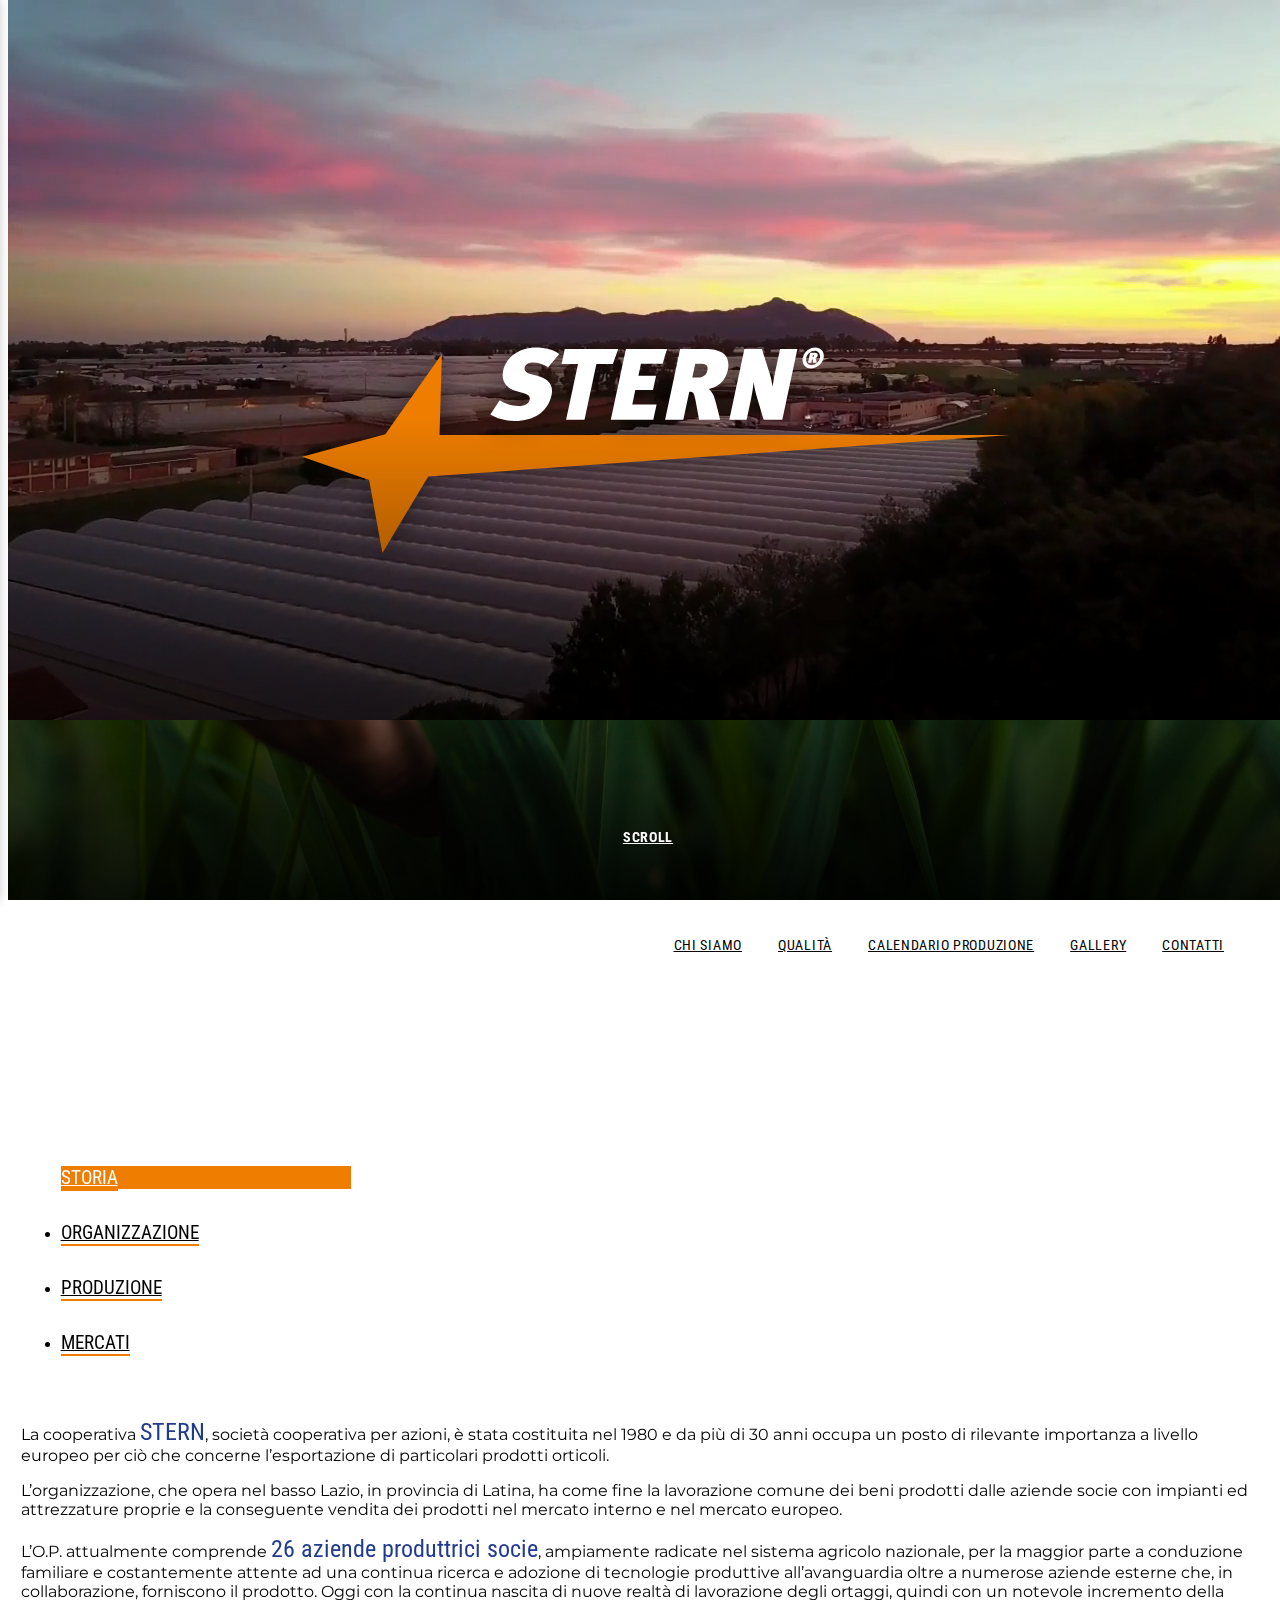
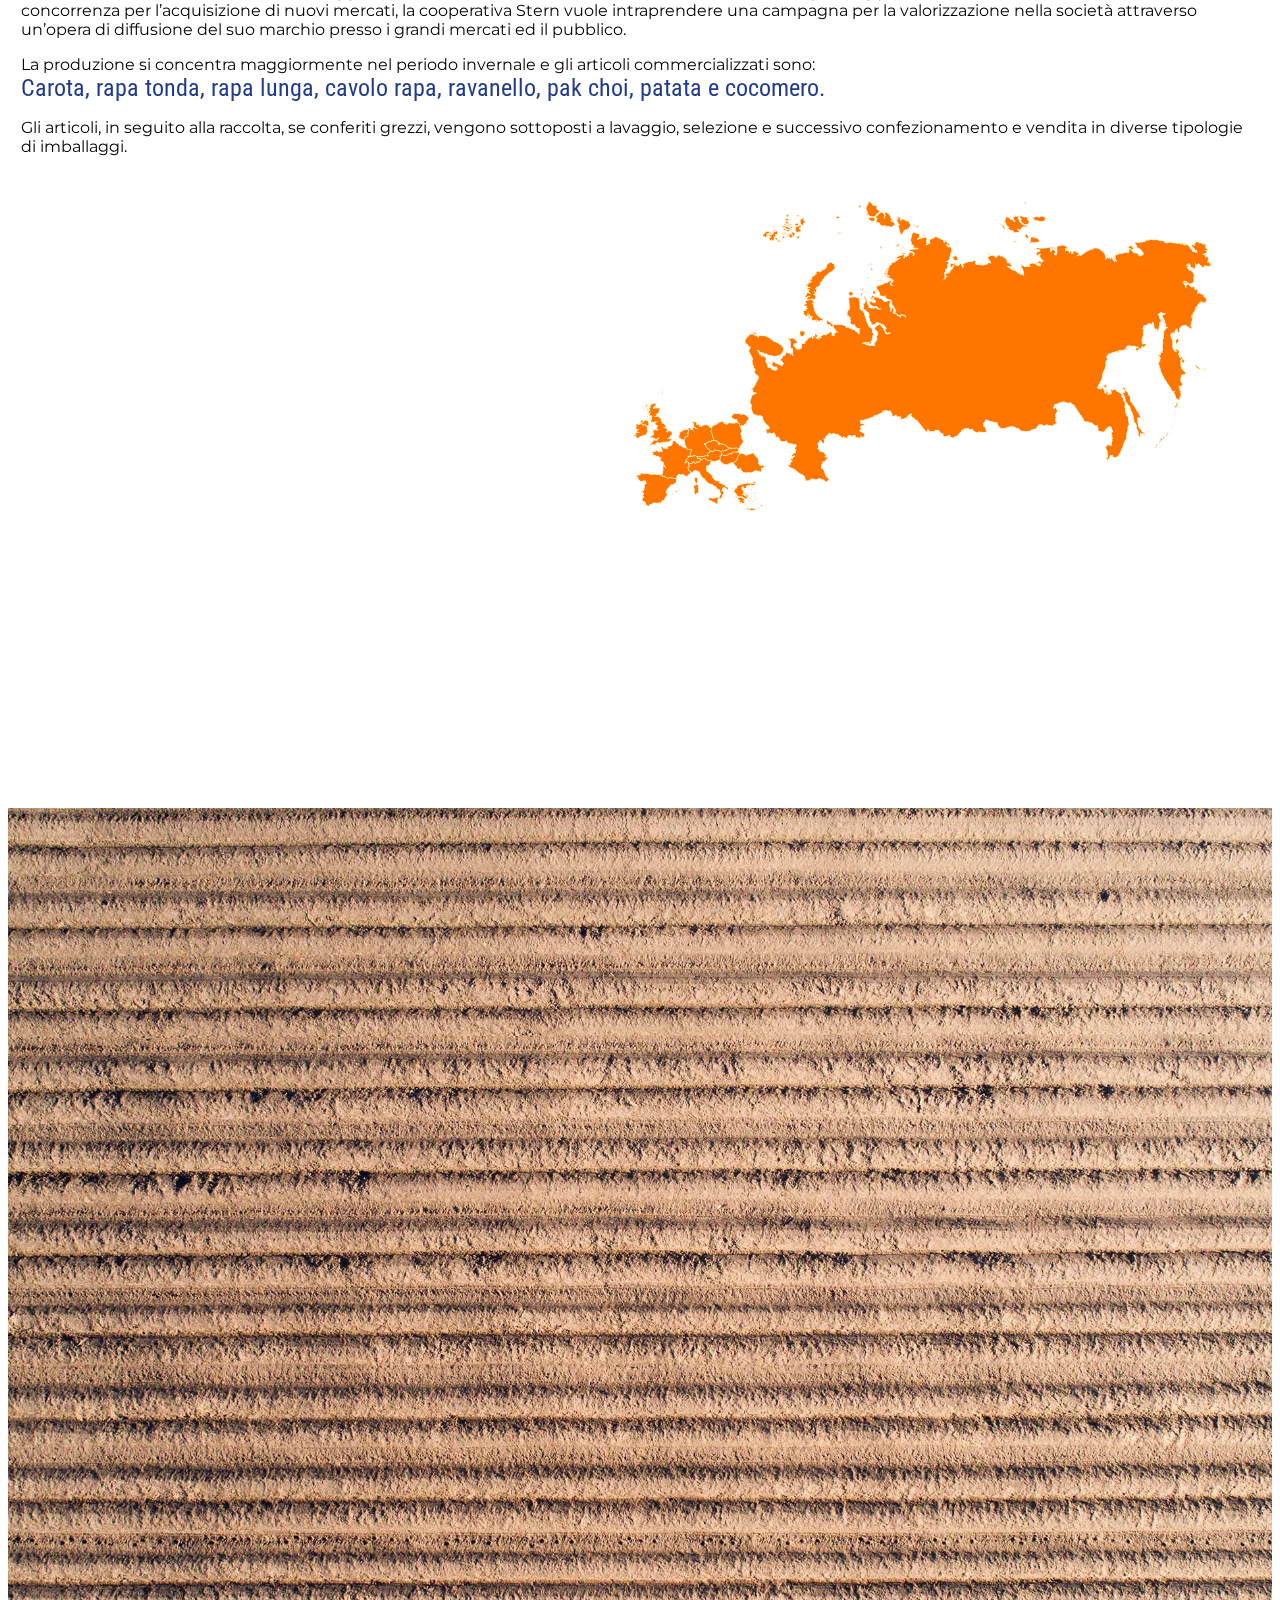
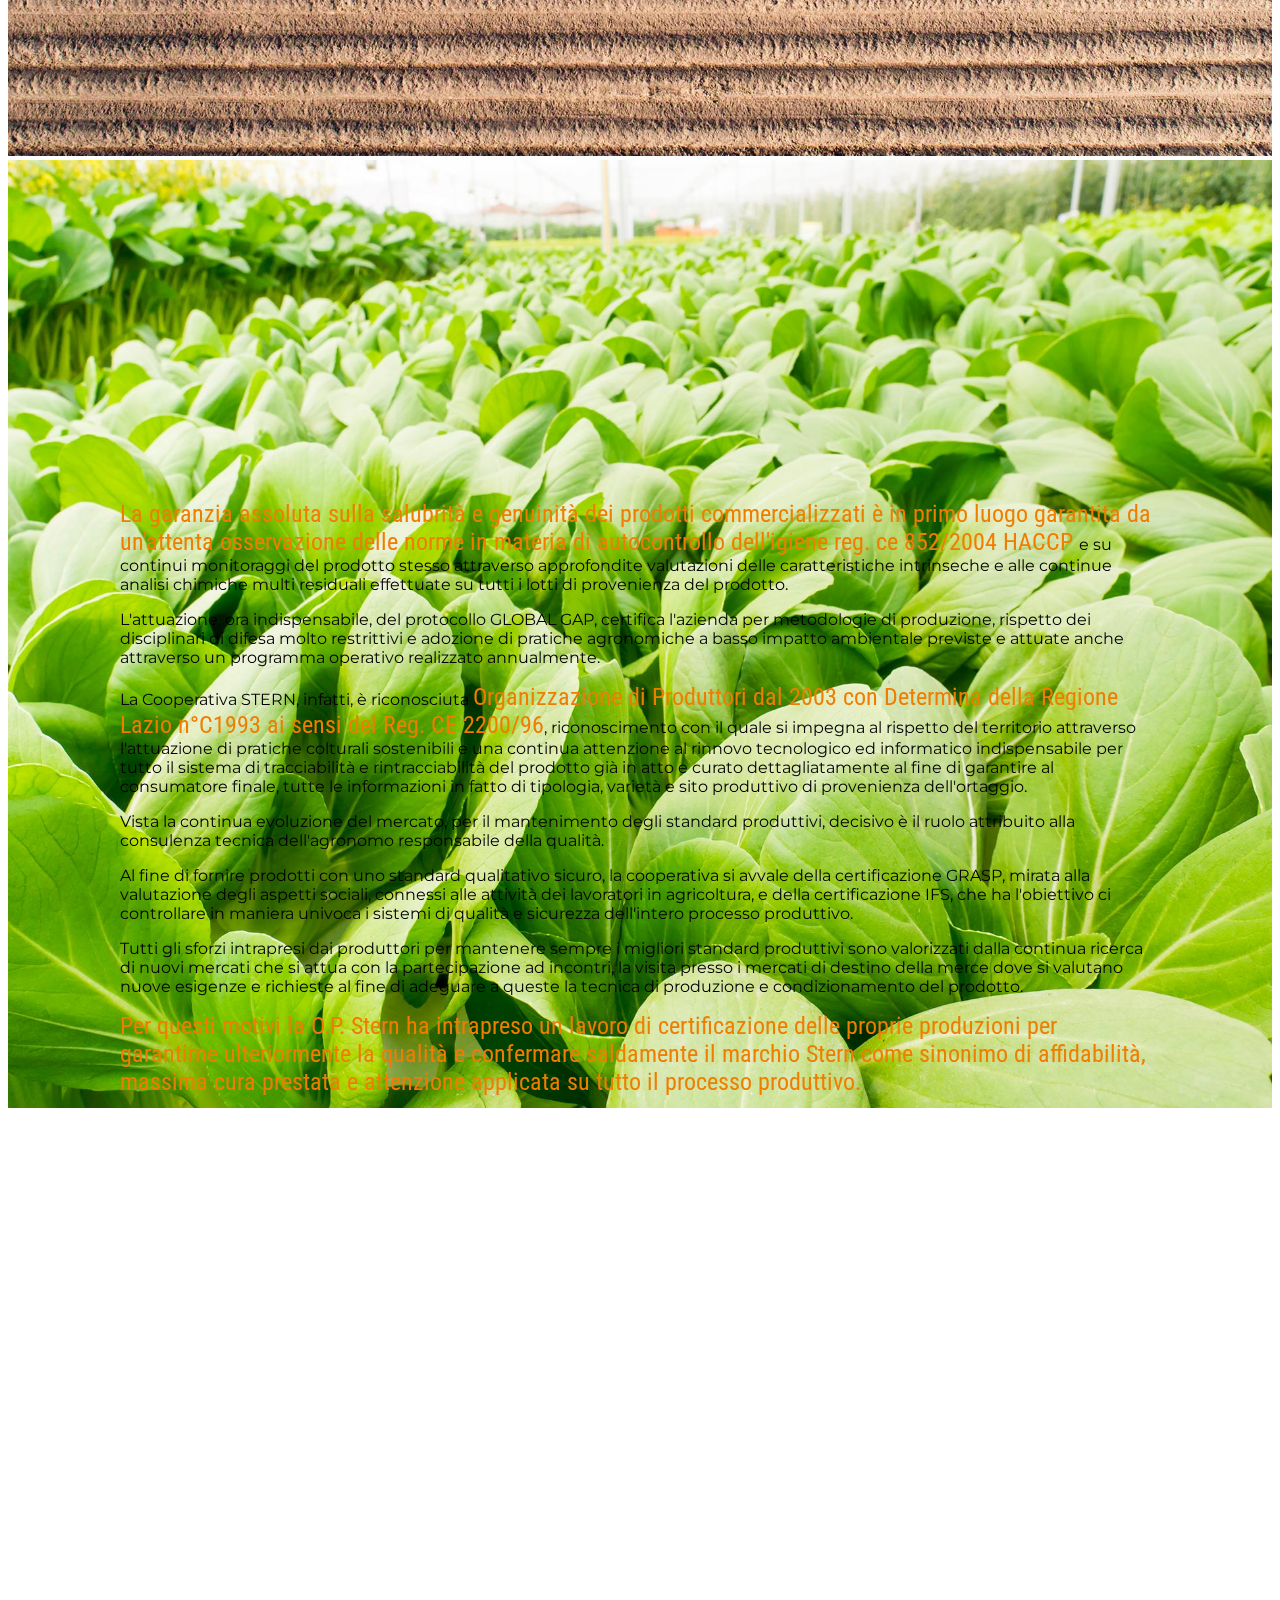
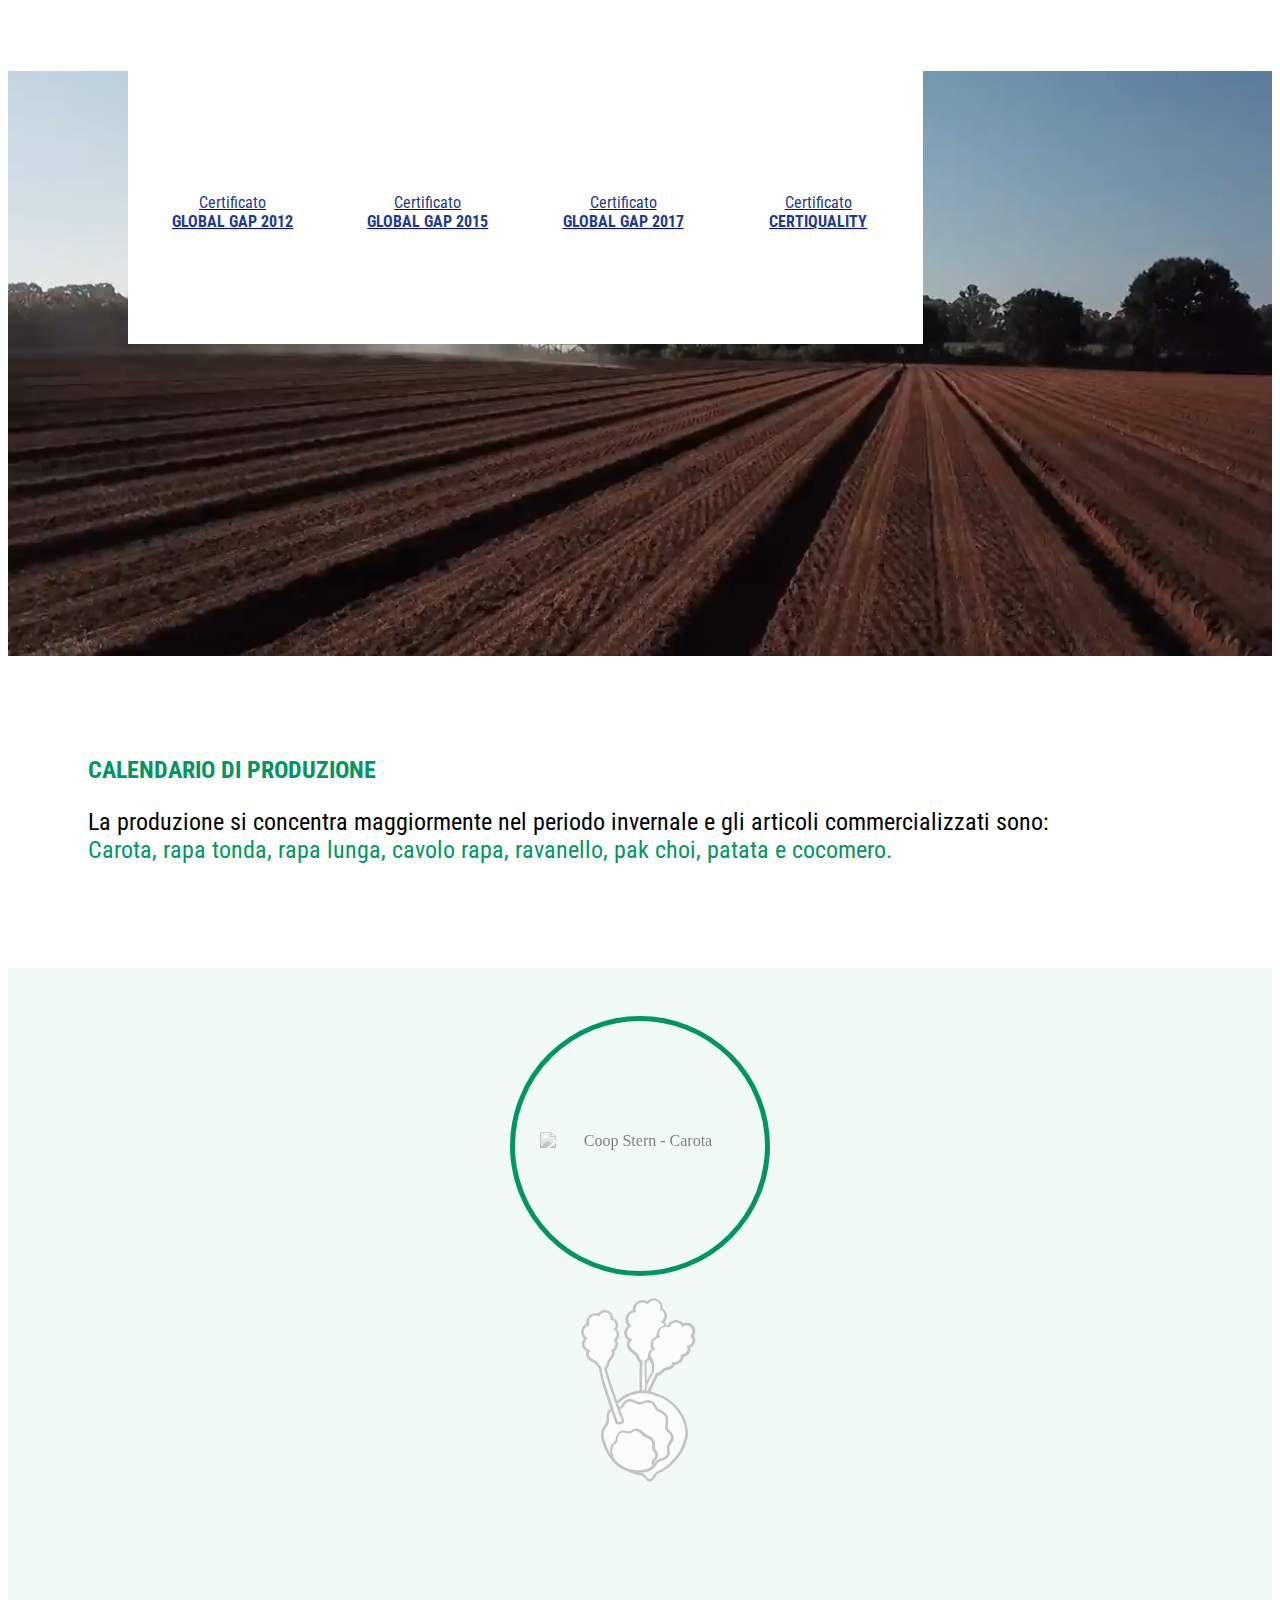
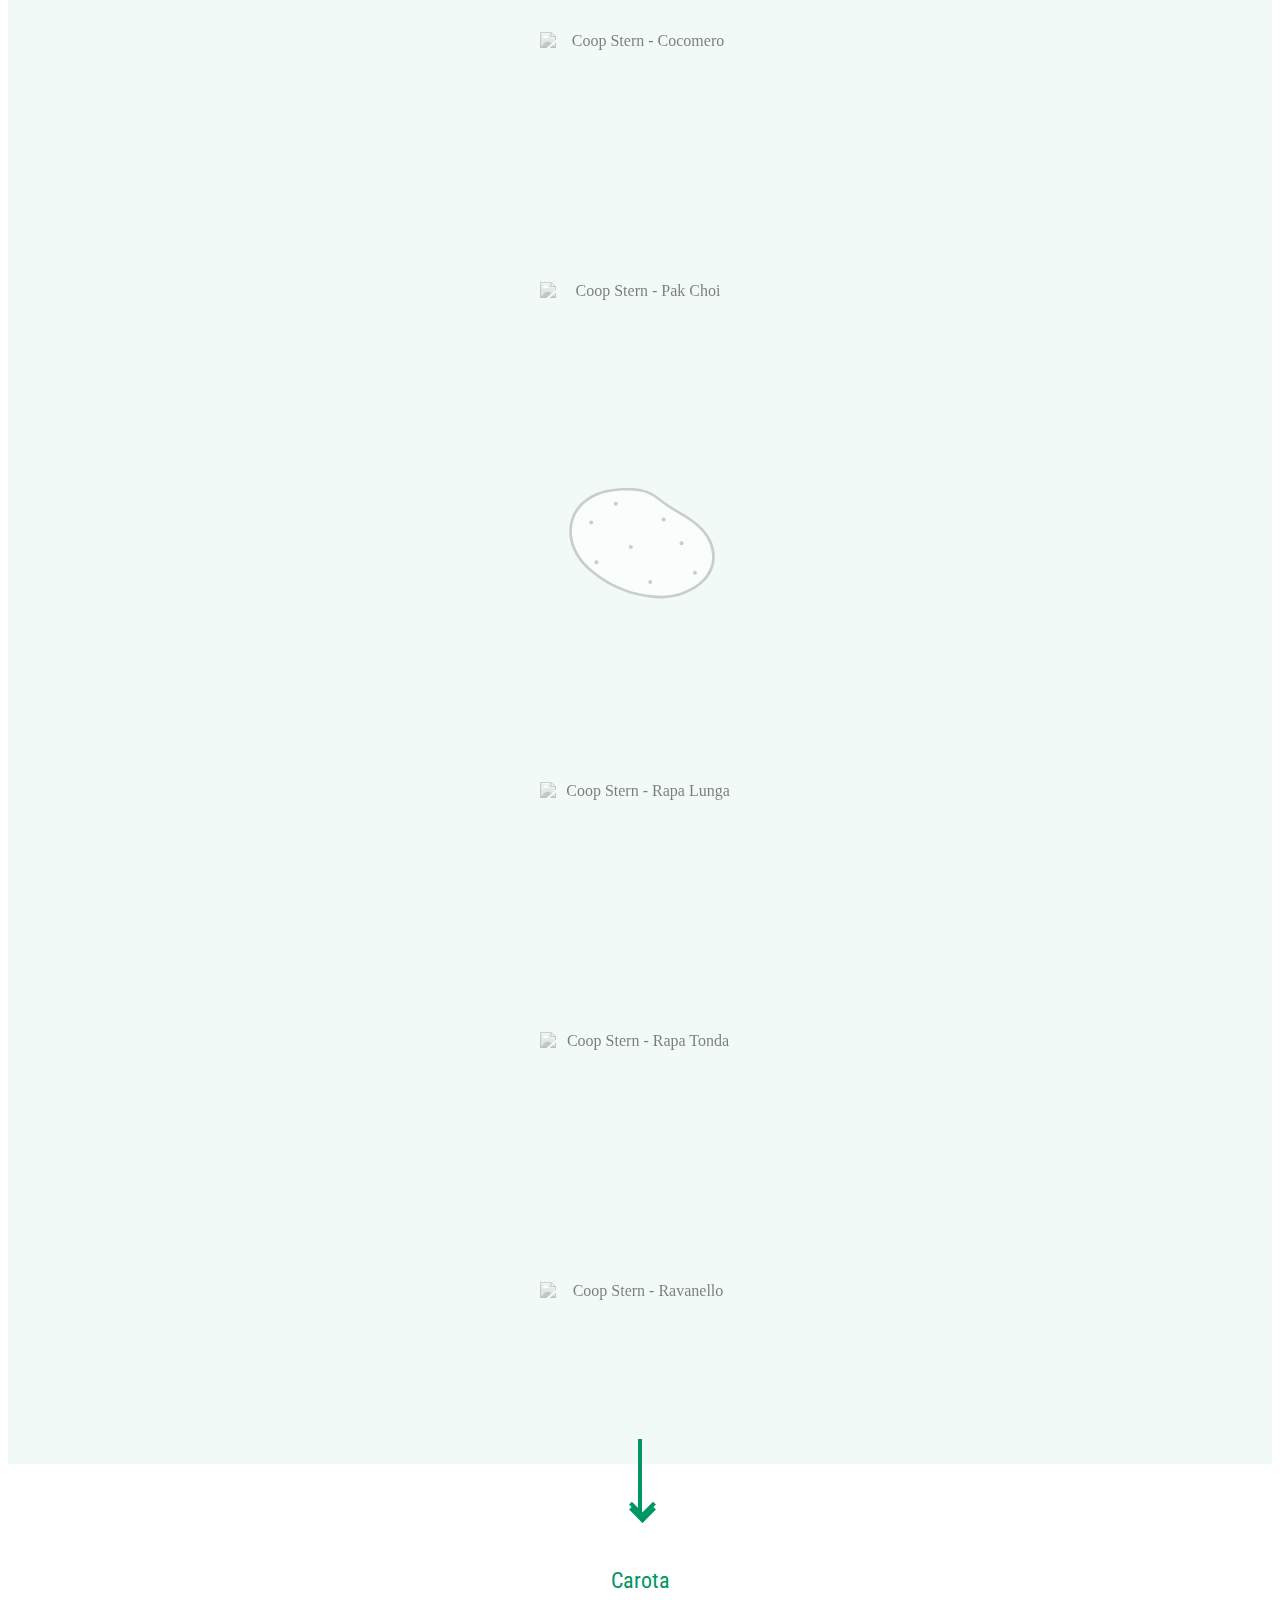
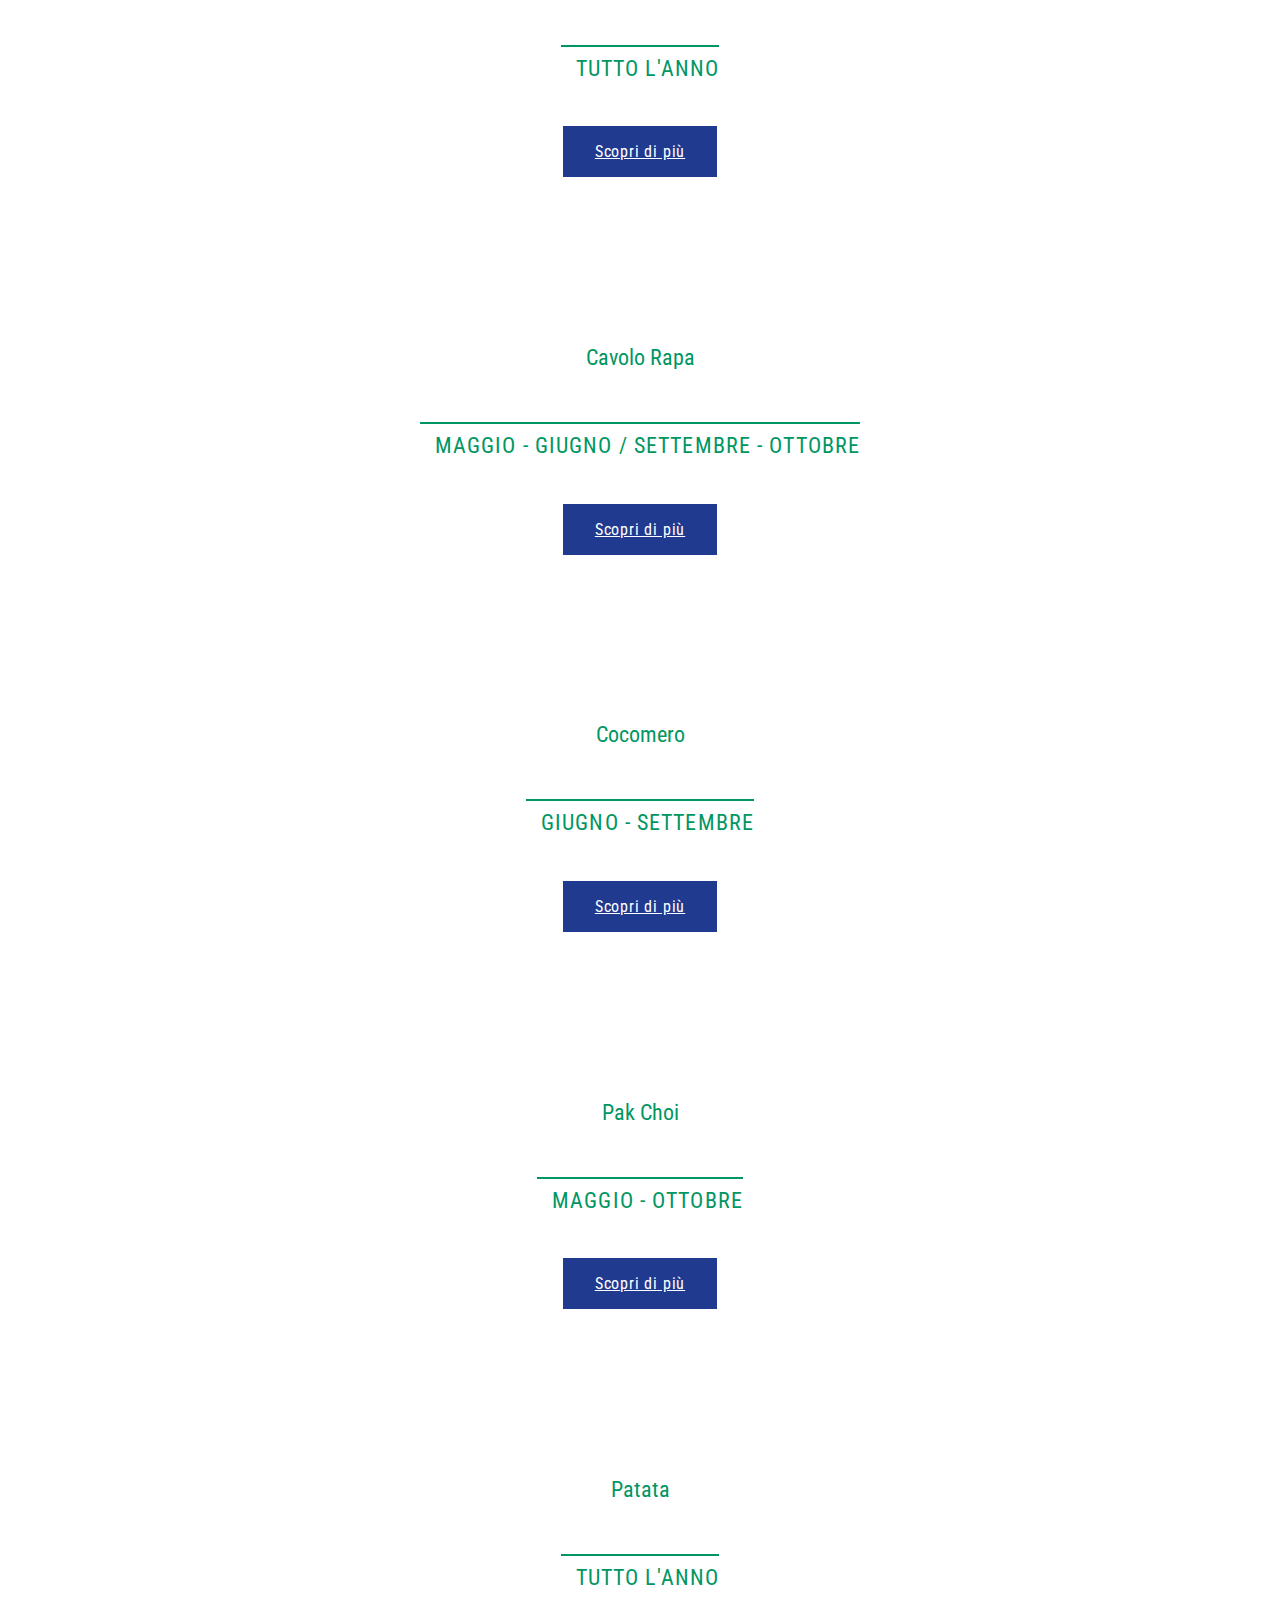
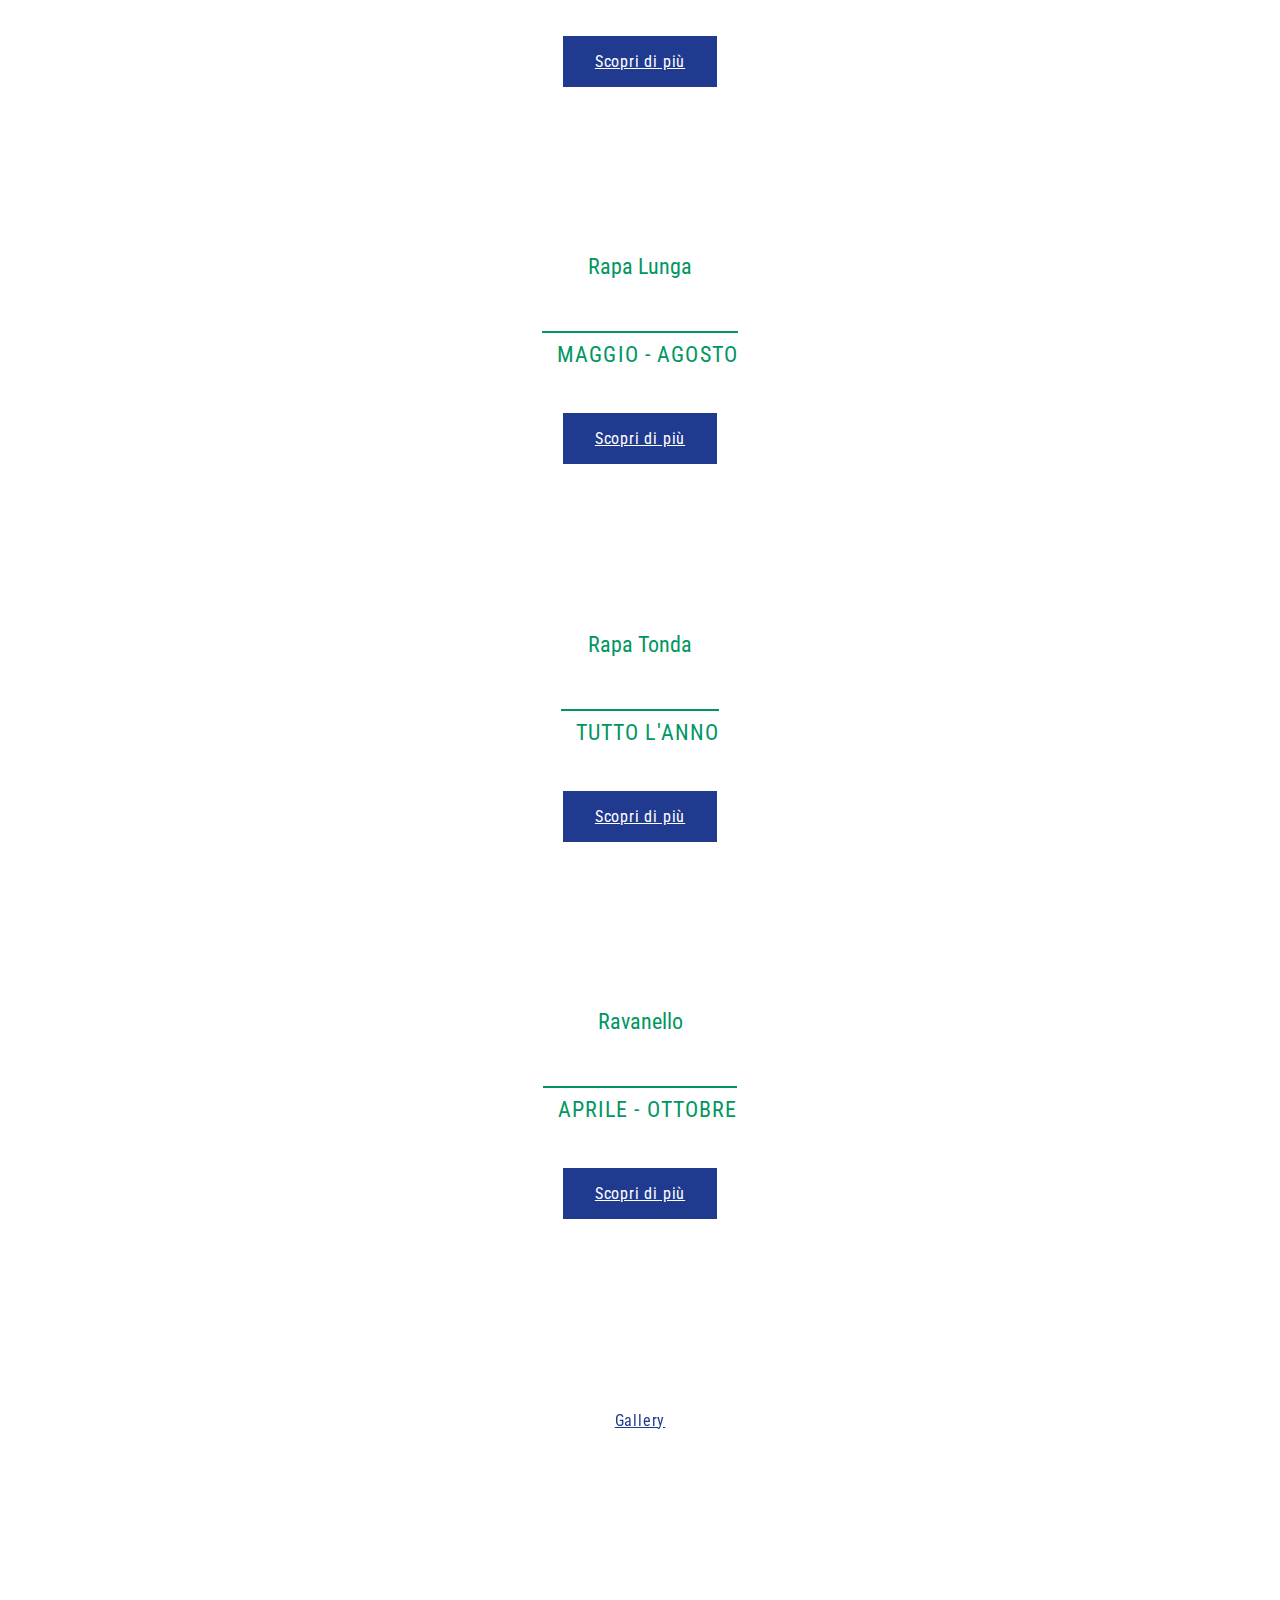
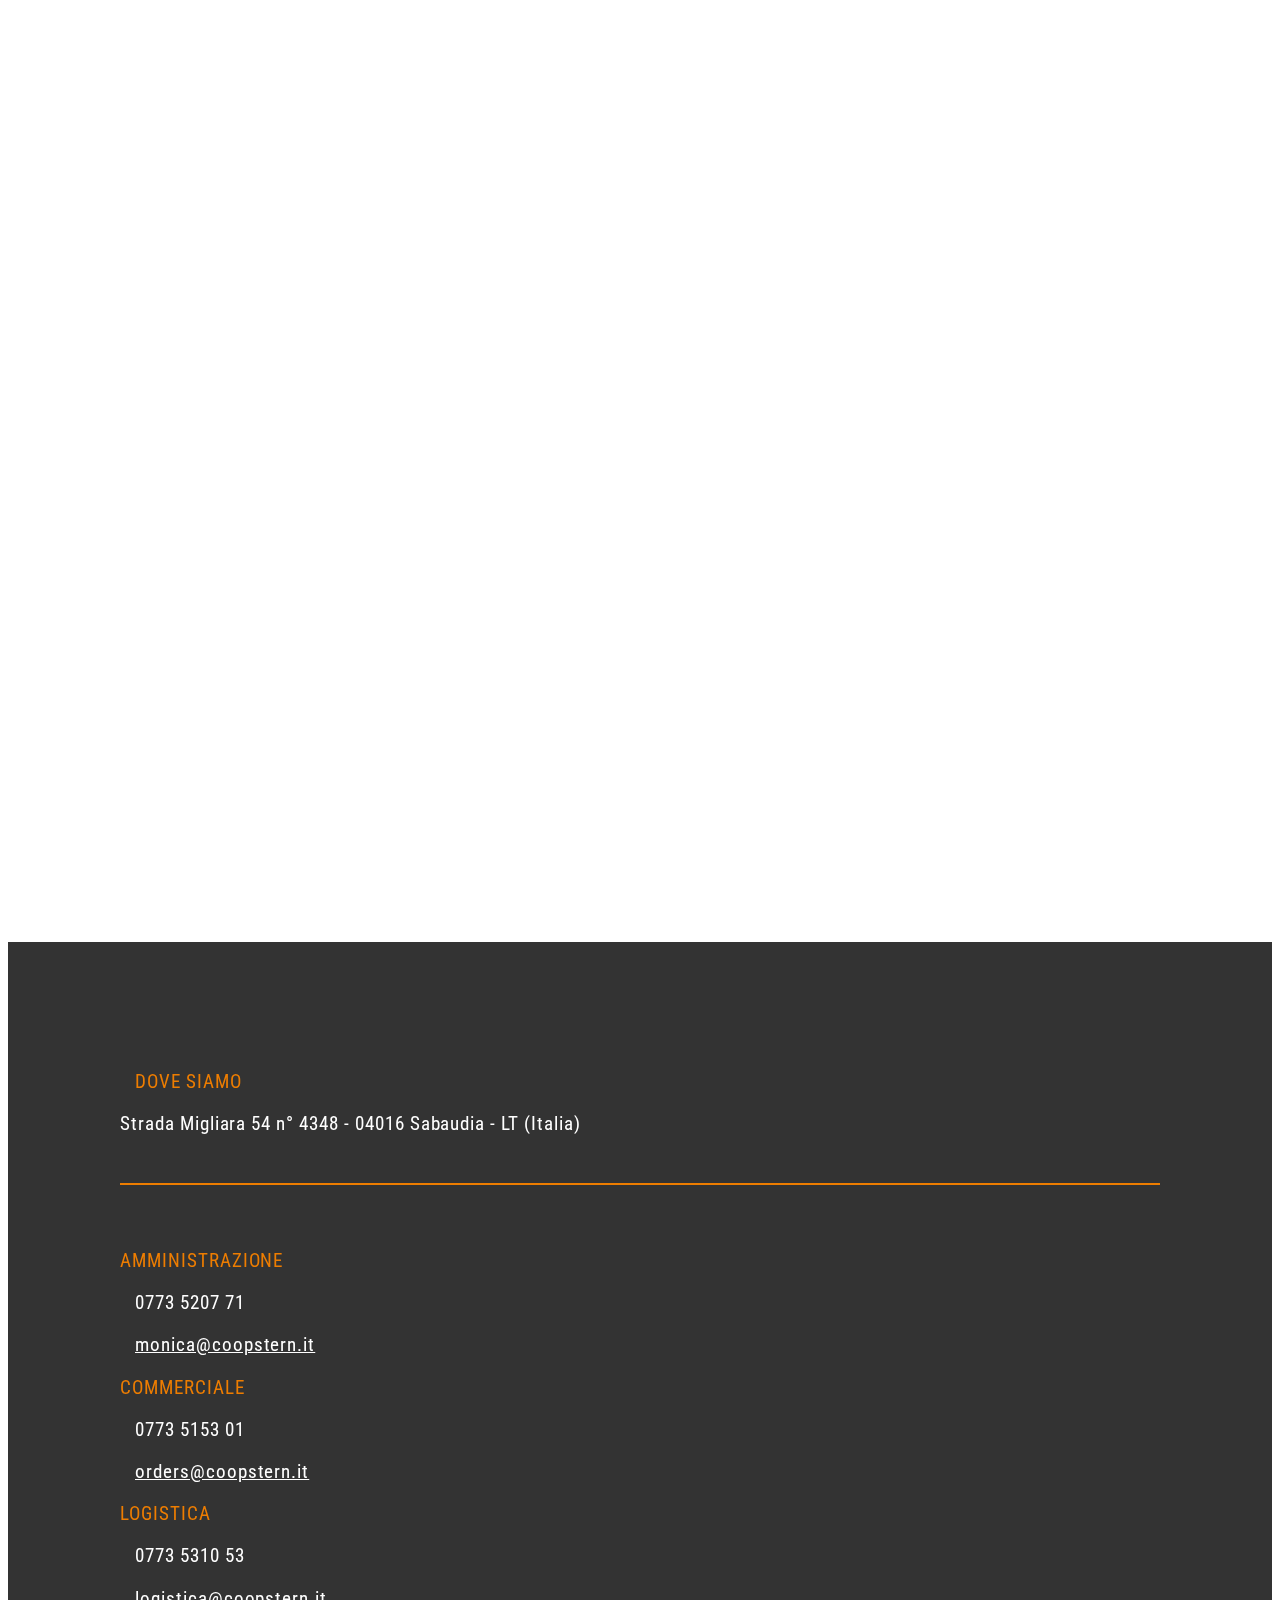
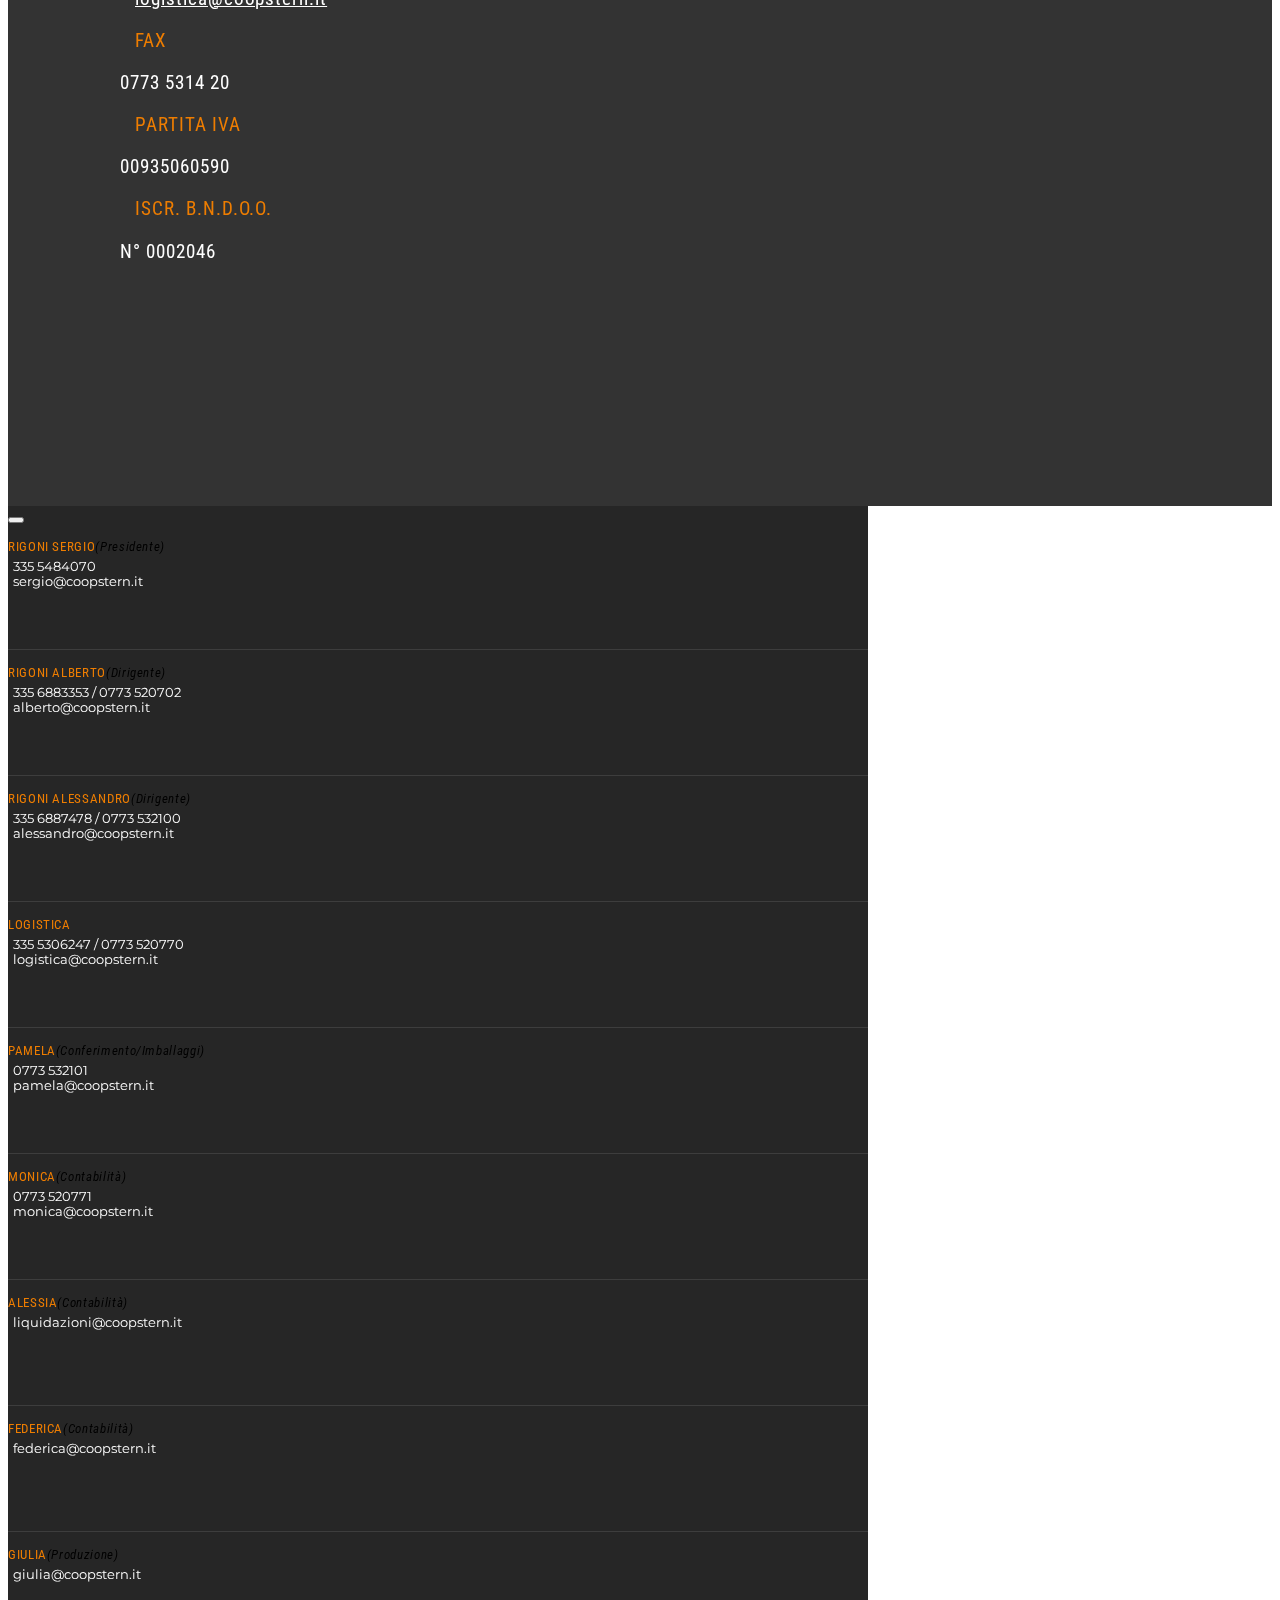
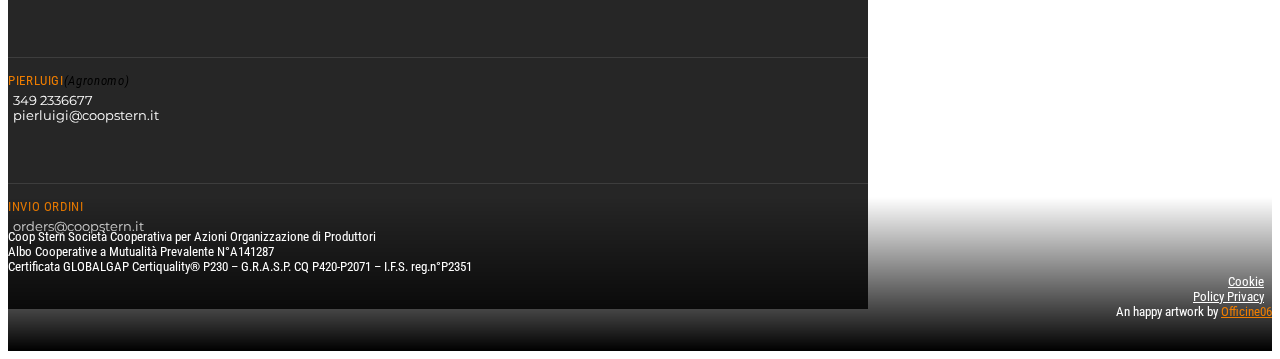
==== commit f3b60bbd: "WIP" ====
--- a/index.html
+++ b/index.html
@@ -85,7 +85,7 @@
                 <p>L’O.P. attualmente comprende <strong>26 aziende produttrici socie</strong>, ampiamente radicate nel sistema agricolo nazionale, per la maggior parte a conduzione familiare e costantemente attente ad una continua ricerca e adozione di tecnologie produttive all’avanguardia oltre a numerose aziende esterne che, in collaborazione, forniscono il prodotto. Oggi con la continua nascita di nuove realtà di lavorazione degli ortaggi, quindi con un notevole incremento della concorrenza per l’acquisizione di nuovi mercati, la cooperativa Stern vuole intraprendere una campagna per la valorizzazione nella società attraverso un’opera di diffusione del suo marchio presso i grandi mercati ed il pubblico.</p>
               </div>
               <div class="tabs-panel" id="production">
-                <p>La produzione si concentra maggiormente nel periodo invernale e gli articoli commercializzati sono:<br><strong>carota, rapa tonda, rapa lunga, cavolo rapa, ravanello, pak choi, patata e cocomero.</strong></p>
+                <p>La produzione si concentra maggiormente nel periodo invernale e gli articoli commercializzati sono:<br><strong>Carota, rapa tonda, rapa lunga, cavolo rapa, ravanello, pak choi, patata e cocomero.</strong></p>
                 <p>Gli articoli, in seguito alla raccolta, se conferiti grezzi, vengono sottoposti a lavaggio, selezione e successivo confezionamento e vendita in diverse tipologie di imballaggi.</p>
               </div>
               <div class="tabs-panel" id="market">
@@ -141,6 +141,19 @@
                 <div class="tabs-panel" id="search">
                   <p>Tutti gli sforzi intrapresi dai produttori per mantenere sempre i migliori standard produttivi sono valorizzati dalla continua ricerca di nuovi mercati che si attua con la partecipazione ad incontri, la visita presso i mercati di destino della merce dove si valutano nuove esigenze e richieste al fine di adeguare a queste la tecnica di produzione e condizionamento del prodotto. </p>
                   <p> <strong>Per questi motivi la O.P. Stern ha intrapreso un lavoro di certificazione delle proprie produzioni per garantirne ulteriormente la qualità e confermare saldamente il marchio Stern come sinonimo di affidabilità, massima cura prestata e attenzione applicata su tutto il processo produttivo.</strong></p>
+                  <div class="items__group"><a href="/images/download/Global_Gap.pdf" target="_blank">
+                      <div class="item"><img src="/images/pdf.svg" alt="">
+                        <h3>Certificato<span>Global Gap 2012</span></h3>
+                      </div></a><a href="/images/download/Global_Gap_2015.pdf" target="_blank">
+                      <div class="item"><img src="/images/pdf.svg" alt="">
+                        <h3>Certificato<span>Global Gap 2015</span></h3>
+                      </div></a><a href="/images/download/Global_Gap_2017.pdf" target="_blank">
+                      <div class="item"><img src="/images/pdf.svg" alt="">
+                        <h3>Certificato<span>Global Gap 2017</span></h3>
+                      </div></a><a href="/images/download/IFS.pdf" target="_blank">
+                      <div class="item"><img src="/images/pdf.svg" alt="">
+                        <h3>Certificato<span>Certiquality</span></h3>
+                      </div></a></div>
                 </div>
               </div>
             </div>
@@ -163,7 +176,7 @@
               <div class="grid-container">
                 <div class="text__item">
                   <h2>Calendario di produzione</h2>
-                  <p>La produzione si concentra maggiormente nel periodo invernale e gli articoli commercializzati sono:<br><strong>Carota, rafano, rape tonde e rosse, cavoli rapa, ravanelli, cavoli cinesi, radicchio, insalate/indivie, zucchine, finocchi, cipollotti</strong></p>
+                  <p>La produzione si concentra maggiormente nel periodo invernale e gli articoli commercializzati sono:<br><strong>Carota, rapa tonda, rapa lunga, cavolo rapa, ravanello, pak choi, patata e cocomero.</strong></p>
                 </div>
               </div>
               <div class="swiper-container gallery-thumbs">
--- a/css/main.css
+++ b/css/main.css
@@ -1 +1 @@
-body{overflow-x:hidden}.container{margin-top:100vh}.grid-container{margin:0 auto;padding:0;width:100%;max-width:1280px}.open-modal{background-color:#fff;color:#203a8f;font-family:'Roboto Condensed',Helvetica,sans-serif;letter-spacing:.05em;font-weight:400;padding:1rem 2rem;position:absolute;top:-5rem;z-index:999;left:50%;-webkit-transform:translateX(-50%);-ms-transform:translateX(-50%);transform:translateX(-50%);cursor:pointer}.open-modal:hover{-webkit-box-shadow:5px 5px 0 #ee7d00;box-shadow:5px 5px 0 #ee7d00}.link__white{color:#fff!important}.link__white i{margin-left:.5rem}.link__white:hover{color:#ee7d00!important}.go-to__page{background-color:#fff;color:#203a8f;font-family:'Roboto Condensed',Helvetica,sans-serif;letter-spacing:.05em;font-weight:400;padding:1rem 2rem;cursor:pointer;width:100%;max-width:250px;text-align:center}.go-to__page:hover{-webkit-box-shadow:5px 5px 0 #ee7d00;box-shadow:5px 5px 0 #ee7d00}.go-to__page.go-to__page--dark{background-color:#203a8f;color:#fff}.group__button{display:-webkit-box;display:-ms-flexbox;display:flex;-webkit-box-align:center;-ms-flex-align:center;align-items:center;-webkit-box-pack:center;-ms-flex-pack:center;justify-content:center;-webkit-box-orient:vertical;-webkit-box-direction:normal;-ms-flex-direction:column;flex-direction:column;width:100%;padding:1rem 0}.group__button button{display:block;margin:5px;width:85%;font-family:'Roboto Condensed',Helvetica,sans-serif;text-transform:uppercase;font-weight:700;padding:1rem 1.5rem;border:1px solid rgba(0,0,0,.1);color:rgba(0,0,0,.2);letter-spacing:.05em}.group__button button:hover{color:#ee7d00}.group__button button.mixitup-control-active{color:#ee7d00;border:1px solid #ee7d00}@media screen and (min-width:40em){.group__button{display:-webkit-box;display:-ms-flexbox;display:flex;-webkit-box-align:center;-ms-flex-align:center;align-items:center;-webkit-box-pack:center;-ms-flex-pack:center;justify-content:center;-webkit-box-orient:horizontal;-webkit-box-direction:normal;-ms-flex-direction:row;flex-direction:row;padding:1rem 0}.group__button button{display:inline-block;width:auto;margin:0 5px;font-family:'Roboto Condensed',Helvetica,sans-serif;text-transform:uppercase;font-weight:700;padding:1rem 1.5rem;border:1px solid rgba(0,0,0,.1);color:rgba(0,0,0,.2);letter-spacing:.05em}.group__button button:hover{color:#ee7d00}.group__button button.mixitup-control-active{color:#ee7d00;border:1px solid #ee7d00}}#modalContact{background-color:rgba(0,0,0,.85);border:0;width:100%;max-width:860px}#modalContact .close-button i{color:#fff}#modalContact .close-button:hover i{color:#fff}#modalContact h6{font-family:Montserrat,Helvetica,sans-serif;font-weight:400;color:#fff;font-size:.8rem;padding-bottom:25px;border-bottom:1px solid rgba(255,255,255,.1);margin:15px 0;min-height:85px}#modalContact h6 i{margin-right:5px;width:20px}#modalContact h6 span{font-family:'Roboto Condensed',Helvetica,sans-serif;font-weight:400;color:#ee7d00;display:block;text-transform:uppercase;letter-spacing:.05em;margin-bottom:5px}#modalContact h6 span em{color:#000;text-transform:none;font-size:.8rem}#modalContact .column:last-of-type h6{border-bottom:0;margin-bottom:0}.hero__image{height:35vh;background-color:rgba(0,0,0,.1);background-repeat:no-repeat;background-position:center center;background-size:cover;position:relative;overflow:hidden}.hero__image.hero__image--carota{background-image:url(/images/hero/carota.jpg)}.hero__image.hero__image--ravanello{background-image:url(/images/hero/ravanello.jpg)}.hero__image.hero__image--pak-choi{background-image:url(/images/hero/pak-choi.jpg)}.hero__image.hero__image--rapa-lunga{background-image:url(/images/hero/rapa-lunga.jpg)}.hero__image.hero__image--cocomero{background-image:url(/images/hero/cocomero.jpg)}.hero__image.hero__image--patata{background-image:url(/images/hero/patata.jpg)}.hero__image.hero__image--rapa-tonda{background-image:url(/images/hero/rapa-tonda.jpg)}.hero__image.hero__image--cavolo-rapa{background-image:url(/images/hero/cavolo-rapa.jpg)}@media screen and (min-width:64em){.hero__image:after{position:absolute;content:'';bottom:0;left:0;right:0;height:100px;background-image:-webkit-gradient(linear,left top,left bottom,from(transparent),to(rgba(0,0,0,.85)));background-image:-webkit-linear-gradient(top,transparent 0,rgba(0,0,0,.85) 100%);background-image:-o-linear-gradient(top,transparent 0,rgba(0,0,0,.85) 100%);background-image:linear-gradient(to bottom,transparent 0,rgba(0,0,0,.85) 100%)}}#cookie-bar{background:#ee7d00;height:auto;color:#fff;text-align:center;padding:15px;z-index:10000}#cookie-bar.fixed{position:fixed;top:0;left:0;width:100%}#cookie-bar.fixed.bottom{bottom:0;top:auto}#cookie-bar p{margin:0;padding:0;height:auto}#cookie-bar a{color:#000;display:inline-block;border-radius:0;text-decoration:none;padding:0 6px;margin-left:8px}#cookie-bar .cb-enable{background:#fff;padding:10px 30px;border:0;margin-left:15px;color:#009662}#cookie-bar .cb-enable:hover{background:#fff}#cookie-bar .cb-disable{background:#900}#cookie-bar .cb-disable:hover{background:#b00}#cookie-bar .cb-policy{background:#03b}#cookie-bar .cb-policy:hover{background:#05d}#cookie-bar .cookie-link-2{margin:0;padding:0;color:#fff;text-decoration:underline}#cookie-bar .cookie-link-2:hover{text-decoration:underline}@media screen and (max-width:480px){#cookie-bar .cb-enable{margin-top:10px}}.product__prev{display:-webkit-box;display:-ms-flexbox;display:flex;-webkit-box-align:center;-ms-flex-align:center;align-items:center;-webkit-box-pack:center;-ms-flex-pack:center;justify-content:center;padding:.5rem 0;height:50px}.product__prev a{display:-webkit-box;display:-ms-flexbox;display:flex;-webkit-box-align:center;-ms-flex-align:center;align-items:center;-webkit-box-pack:start;-ms-flex-pack:start;justify-content:flex-start;font-family:'Roboto Condensed',Helvetica,sans-serif!important;letter-spacing:.05em!important;font-weight:400!important;text-transform:uppercase!important;color:#203a8f!important}.product__prev a:hover{color:#ee7d00!important}.product__prev a:hover i{color:#ee7d00!important}.product__prev a i{margin-right:5px;color:#203a8f}.product__next{display:-webkit-box;display:-ms-flexbox;display:flex;-webkit-box-align:center;-ms-flex-align:center;align-items:center;-webkit-box-pack:center;-ms-flex-pack:center;justify-content:center;padding:.5rem 0;height:50px}.product__next a{display:-webkit-box;display:-ms-flexbox;display:flex;-webkit-box-align:center;-ms-flex-align:center;align-items:center;-webkit-box-pack:start;-ms-flex-pack:start;justify-content:flex-start;font-family:'Roboto Condensed',Helvetica,sans-serif!important;letter-spacing:.05em!important;font-weight:400!important;text-transform:uppercase!important;color:#203a8f!important}.product__next a:hover{color:#ee7d00!important}.product__next a:hover i{color:#ee7d00!important}.product__next a i{margin-left:5px;color:#203a8f}@media screen and (min-width:64em){.product__prev{-webkit-box-pack:start;-ms-flex-pack:start;justify-content:flex-start;padding:0 2rem}.product__next{-webkit-box-pack:end;-ms-flex-pack:end;justify-content:flex-end;padding:0 2rem}}.is-sticky header{z-index:999!important;-webkit-box-shadow:0 0 10px rgba(0,0,0,.2);box-shadow:0 0 10px rgba(0,0,0,.2)}.is-sticky header .mobile__menu{display:-webkit-box;display:-ms-flexbox;display:flex}.entry__menu{background-color:#fff;-webkit-box-shadow:0 0 10px rgba(0,0,0,.2);box-shadow:0 0 10px rgba(0,0,0,.2);height:100vh;position:fixed;z-index:998;top:0;width:100vw;left:0;-webkit-transform:translateX(-100%);-ms-transform:translateX(-100%);transform:translateX(-100%);-webkit-transition:all .5s cubic-bezier(.645,.045,.355,1);-o-transition:all .5s cubic-bezier(.645,.045,.355,1);transition:all .5s cubic-bezier(.645,.045,.355,1)}.entry__menu.show{-webkit-transform:translateX(0);-ms-transform:translateX(0);transform:translateX(0);-webkit-transition:all .5s cubic-bezier(.645,.045,.355,1);-o-transition:all .5s cubic-bezier(.645,.045,.355,1);transition:all .5s cubic-bezier(.645,.045,.355,1)}.entry__menu nav ul{display:-webkit-box;display:-ms-flexbox;display:flex;-webkit-box-align:center;-ms-flex-align:center;align-items:center;-webkit-box-pack:center;-ms-flex-pack:center;justify-content:center;-webkit-box-orient:vertical;-webkit-box-direction:normal;-ms-flex-direction:column;flex-direction:column;width:100vw;height:100vh;padding:60px 0;margin:0}.entry__menu nav ul li{list-style-type:none;margin:1rem 0}.entry__menu nav ul li a{text-transform:uppercase;font-family:'Roboto Condensed',Helvetica,sans-serif;font-weight:400;font-size:.9rem;color:#000;letter-spacing:.05em}.entry__menu nav ul li a:active,.entry__menu nav ul li a:focus,.entry__menu nav ul li a:hover{color:#000}header{z-index:999!important;background-color:#fff;height:60px;display:-webkit-box;display:-ms-flexbox;display:flex;-webkit-box-align:center;-ms-flex-align:center;align-items:center;-webkit-box-pack:justify;-ms-flex-pack:justify;justify-content:space-between;padding:0 1rem;position:relative}header .logo{height:50px}header .mobile__menu{height:50px;display:none;-webkit-box-align:center;-ms-flex-align:center;align-items:center;-webkit-box-pack:center;-ms-flex-pack:center;justify-content:center;-webkit-box-orient:vertical;-webkit-box-direction:normal;-ms-flex-direction:column;flex-direction:column}header .mobile__menu .line{height:2px;background-color:#203a8f;-webkit-transition:all .5s cubic-bezier(.645,.045,.355,1);-o-transition:all .5s cubic-bezier(.645,.045,.355,1);transition:all .5s cubic-bezier(.645,.045,.355,1);width:30px}header .mobile__menu .line:nth-of-type(2){margin:5px 0}header .mobile__menu.shrink .line{-webkit-transition:all .5s cubic-bezier(.645,.045,.355,1);-o-transition:all .5s cubic-bezier(.645,.045,.355,1);transition:all .5s cubic-bezier(.645,.045,.355,1);background-color:#ee7d00}header .mobile__menu.shrink .line:nth-of-type(2){margin:0}header nav{display:none}@media screen and (min-width:40em){.is-sticky header .mobile__menu{display:none}header{height:90px;padding:0 2rem}header .logo{height:80px;margin-top:4px}header .mobile__menu{display:none}header nav{display:-webkit-box;display:-ms-flexbox;display:flex;-webkit-box-align:center;-ms-flex-align:center;align-items:center;-webkit-box-pack:center;-ms-flex-pack:center;justify-content:center;height:75px}header nav ul{margin:0}header nav ul li{list-style-type:none;display:inline-block}header nav ul li a{padding:0 1rem;text-transform:uppercase;font-family:'Roboto Condensed',Helvetica,sans-serif;font-weight:400;font-size:.9rem;color:#000;letter-spacing:.05em}header nav ul li a:active,header nav ul li a:focus,header nav ul li a:hover{color:#ee7d00}}.section__content .section__content--about{height:auto;padding:1.5rem;background:url(/images/paper.png) no-repeat center center;background-size:cover}.section__content .section__content--text{padding:2rem 0}.section__content .section__content--text h3,.section__content .section__content--text h4{font-family:'Roboto Condensed',Helvetica,sans-serif;font-weight:400;letter-spacing:.05em;font-size:1.1rem;text-transform:uppercase;color:#ee7d00;z-index:2}.section__content .section__content--text p{color:#000;font-family:'Roboto Condensed',Helvetica,sans-serif;font-weight:400;letter-spacing:.05em;font-size:1rem;z-index:2}.section__content .section__content--text p em,.section__content .section__content--text p strong{color:#009662}.section__content .section__content--parallax{background:url(/images/pattern.svg) repeat center center;background-size:1080px;background-color:#ee7d00;height:90px}.section__content .section__content--quality .image__background{background:url(/images/quality.jpg) no-repeat center center;background-size:cover;height:75vh}.section__content .section__content--quality .image__background--full{background:url(/images/hero/rapa-tonda.jpg) no-repeat center center;background-size:cover;height:25vh;position:relative;z-index:-1}.section__content .section__content--quality .image__background--full video{display:none;width:100%;position:absolute;top:0;right:0;bottom:0;left:0}.section__content .section__content--gallery{background:url(/images/bg.jpg) no-repeat center center;background-size:cover;height:35vh;display:-webkit-box;display:-ms-flexbox;display:flex;-webkit-box-align:center;-ms-flex-align:center;align-items:center;-webkit-box-pack:center;-ms-flex-pack:center;justify-content:center;-webkit-box-orient:vertical;-webkit-box-direction:normal;-ms-flex-direction:column;flex-direction:column}.section__content .section__content--map #map-stern{height:30vh}.section__content .section__content--contact{position:relative;background:url(/images/contact.jpg) repeat center center;background-size:cover;padding:3rem 3rem 20rem;z-index:1;display:-webkit-box;display:-ms-flexbox;display:flex;-webkit-box-align:center;-ms-flex-align:center;align-items:center;-webkit-box-pack:center;-ms-flex-pack:center;justify-content:center;-webkit-box-orient:vertical;-webkit-box-direction:normal;-ms-flex-direction:column;flex-direction:column;text-align:center}.section__content .section__content--contact:after{position:absolute;content:'';background-color:rgba(0,0,0,.8);top:0;right:0;bottom:0;left:0;z-index:-1}.section__content .section__content--contact .grid-container,.section__content .section__content--contact .multi__contact{z-index:2}.section__content .section__content--contact h2{font-family:'Roboto Condensed',Helvetica,sans-serif;font-weight:400;letter-spacing:.05em;font-size:1rem;text-transform:uppercase;color:#ee7d00;z-index:2;display:-webkit-box;display:-ms-flexbox;display:flex;-webkit-box-align:center;-ms-flex-align:center;align-items:center;-webkit-box-pack:start;-ms-flex-pack:start;justify-content:flex-start}.section__content .section__content--contact h2 i{margin-right:15px}.section__content .section__content--contact p{color:#fff;font-family:'Roboto Condensed',Helvetica,sans-serif;font-weight:400;letter-spacing:.05em;font-size:1rem;z-index:2;display:-webkit-box;display:-ms-flexbox;display:flex;-webkit-box-align:start;-ms-flex-align:start;align-items:flex-start;-webkit-box-pack:start;-ms-flex-pack:start;justify-content:flex-start}.section__content .section__content--contact p i{margin-right:15px;margin-top:6px}.section__content .section__content--contact p a{color:#fff}.section__content .section__content--contact p a:hover{color:#ee7d00!important}.section__content .section__content--contact hr{background-color:#ee7d00;height:2px;-webkit-box-shadow:0;box-shadow:0;border:0;margin:1.5rem 0}.section__content .section__content--copyright{margin-top:-9rem;background-image:-webkit-gradient(linear,left top,left bottom,from(transparent),to(black));background-image:-webkit-linear-gradient(top,transparent 0,#000 100%);background-image:-o-linear-gradient(top,transparent 0,#000 100%);background-image:linear-gradient(to bottom,transparent 0,#000 100%);color:#fff;font-family:'Roboto Condensed',Helvetica,sans-serif;font-weight:400;font-size:.8rem;padding:1.5rem 2.5rem;position:relative;z-index:2}.section__content .section__content--copyright .column{display:-webkit-box;display:-ms-flexbox;display:flex;-webkit-box-align:center;-ms-flex-align:center;align-items:center;-webkit-box-pack:center;-ms-flex-pack:center;justify-content:center;-webkit-box-orient:vertical;-webkit-box-direction:normal;-ms-flex-direction:column;flex-direction:column}.section__content .section__content--copyright .column p{margin:0;text-align:center}.section__content .section__content--copyright .column p a{color:#ee7d00}.section__content .section__content--filter .container__gallery{padding:1rem 0 0}.section__content .section__content--filter .container__gallery .gallery__item{height:25vh;background-size:cover;background-position:center center}@media screen and (min-width:40em){.section__content .section__content--about{padding:10rem 0}.section__content .section__content--quality{min-height:75vh}.section__content .section__content--quality .image__background{height:85%}.section__content .section__content--quality .image__background--full{height:65vh;margin-top:-20%}.section__content .section__content--quality .image__background--full video{display:block}.section__content .section__content--gallery{height:65vh;-webkit-box-pack:start;-ms-flex-pack:start;justify-content:flex-start;padding:7rem}.section__content .section__content--map #map-stern{height:50vh}.section__content .section__content--contact{padding:7rem 7rem 14rem}.section__content .section__content--contact hr{margin:3rem 0;max-width:100%}.section__content .section__content--contact h2,.section__content .section__content--contact p{font-size:1.2rem}.section__content .section__content--contact h2{margin-top:1rem}.section__content .section__content--copyright{margin-top:-7rem;padding:2rem 0}.section__content .section__content--copyright .column{-webkit-box-align:start;-ms-flex-align:start;align-items:flex-start}.section__content .section__content--copyright .column:last-of-type{-webkit-box-align:end;-ms-flex-align:end;align-items:flex-end}.section__content .section__content--filter .container__gallery{padding-top:3rem}}#hero__image{height:100vh;width:100vw;background:url(/images/stern.jpg) no-repeat center center;background-size:cover!important;display:-webkit-box;display:-ms-flexbox;display:flex;-webkit-box-align:center;-ms-flex-align:center;align-items:center;-webkit-box-pack:center;-ms-flex-pack:center;justify-content:center;position:fixed;top:0;z-index:-1}#hero__image video{position:absolute;z-index:-1;top:0;left:0;bottom:0;right:0;width:100%;display:none}#hero__image svg path{-webkit-filter:drop-shadow(0 0 15px rgba(0, 0, 0, .5));filter:drop-shadow(0 0 15px rgba(0, 0, 0, .5));fill:#fff}#hero__image svg path.st0{fill:#ee7d00}#hero__image .logo{width:75vw}#hero__image .hero__image--shadow{position:absolute;bottom:0;left:0;right:0;z-index:2;background-image:-webkit-gradient(linear,left top,left bottom,from(transparent),to(rgba(0,0,0,.9)));background-image:-webkit-linear-gradient(top,transparent 0,rgba(0,0,0,.9) 100%);background-image:-o-linear-gradient(top,transparent 0,rgba(0,0,0,.9) 100%);background-image:linear-gradient(to bottom,transparent 0,rgba(0,0,0,.9) 100%);height:50vh;display:-webkit-box;display:-ms-flexbox;display:flex;-webkit-box-align:center;-ms-flex-align:center;align-items:center;-webkit-box-orient:vertical;-webkit-box-direction:normal;-ms-flex-direction:column;flex-direction:column;-webkit-box-pack:end;-ms-flex-pack:end;justify-content:flex-end;padding-bottom:2rem}#hero__image .hero__image--shadow img{width:30px;margin-bottom:15px}#hero__image .hero__image--shadow h5 a{color:#fff;text-transform:uppercase;font-family:'Roboto Condensed',Helvetica,sans-serif;font-size:.9rem;font-weight:700;letter-spacing:.05em}@media screen and (min-width:40em){#hero__image video{display:block}#hero__image .logo{width:50vw}}#product__switch{height:40vh!important}#product__switch img{width:100%;top:50%;-webkit-transform:translateY(-50%);-ms-transform:translateY(-50%);transform:translateY(-50%)}.twentytwenty-horizontal .twentytwenty-handle{background-color:#ee7d00;border-color:#ee7d00}.twentytwenty-horizontal .twentytwenty-handle:after,.twentytwenty-horizontal .twentytwenty-handle:before{background-color:#ee7d00;width:3px;-webkit-box-shadow:none;box-shadow:none}.twentytwenty-horizontal .twentytwenty-handle span{display:none}@media screen and (min-width:40em){#product__switch{height:65vh!important}}@media screen and (min-width:40em) and (max-width:63.9375em){#product__switch{height:45vh!important}}#about-tabs{background:0 0;border:0;width:100%}#about-tabs li{width:50%;margin-bottom:10px}#about-tabs li a{color:#000;font-family:'Roboto Condensed',Helvetica,sans-serif;text-transform:uppercase;font-weight:400;text-align:center;font-size:.8rem;border-bottom:2px solid #ee7d00}#about-tabs li a:focus,#about-tabs li a:hover{background:0 0;color:#ee7d00}#about-tabs li a[aria-selected=true]{background-color:#ee7d00;color:#fff}#about-tabs li.is-active{background-color:#ee7d00;color:#fff}#about-content{background:0 0;padding:1rem 0}#about-content .tabs-panel{padding:0}#about-content .tabs-panel p{font-family:Montserrat,Helvetica,sans-serif;font-size:.9rem;font-weight:400}#about-content .tabs-panel p strong{font-family:'Roboto Condensed',Helvetica,sans-serif;font-weight:400;font-size:1.2rem;color:#203a8f}@media screen and (min-width:40em){#about-tabs li{width:23%;margin:0 1% 2rem}#about-tabs li a{font-size:1.2rem}#about-content .tabs-panel{padding:0 1%}#about-content .tabs-panel p{font-size:1rem}#about-content .tabs-panel p strong{font-size:1.5rem}}#quality-tabs{background:#fff;border:0;border-bottom:1px solid #000;width:100%}#quality-tabs li{width:50%;border:0}#quality-tabs li:first-of-type{border-right:1px solid #000}#quality-tabs li a{color:rgba(0,0,0,.2);font-family:'Roboto Condensed',Helvetica,sans-serif;text-transform:uppercase;font-weight:400;text-align:center;font-size:.8rem;padding:2rem}#quality-tabs li a:focus,#quality-tabs li a:hover{background:0 0;color:#009662}#quality-tabs li a[aria-selected=true]{background-color:#fff;color:#203a8f}#quality-content{border:0;background:url(/images/paper.png) no-repeat center center;background-size:cover;padding:1rem 1rem 3rem;position:relative}#quality-content .tabs-panel{padding:0}#quality-content .tabs-panel p{font-family:Montserrat,Helvetica,sans-serif;font-size:.9rem;font-weight:400}#quality-content .tabs-panel p strong{font-family:'Roboto Condensed',Helvetica,sans-serif;font-weight:400;font-size:1.2rem;color:#ee7d00}#quality-content .tabs-panel .items__group{display:-webkit-box;display:-ms-flexbox;display:flex;-webkit-box-align:center;-ms-flex-align:center;align-items:center;-webkit-box-pack:center;-ms-flex-pack:center;justify-content:center;-webkit-box-orient:vertical;-webkit-box-direction:normal;-ms-flex-direction:column;flex-direction:column}#quality-content .tabs-panel .item{background-color:#fff;padding:2rem;display:-webkit-box;display:-ms-flexbox;display:flex;-webkit-box-align:center;-ms-flex-align:center;align-items:center;-webkit-box-pack:center;-ms-flex-pack:center;justify-content:center;width:100%;min-width:260px;margin:0 0 1rem}#quality-content .tabs-panel .item img{width:10vw;margin-right:15px}#quality-content .tabs-panel .item h3{font-family:'Roboto Condensed',Helvetica,sans-serif;font-weight:400;color:#203a8f;text-align:center}#quality-content .tabs-panel .item h3 span{display:block;font-weight:700;text-transform:uppercase}#quality-content .tabs-panel .item:hover{-webkit-box-shadow:7px 7px 0 #ee7d00;box-shadow:7px 7px 0 #ee7d00}@media screen and (min-width:40em){#quality-tabs li a{font-size:1.2rem;letter-spacing:.05em}#quality-content{padding:5rem 7rem 15rem;min-height:140vh}#quality-content .tabs-panel p{font-size:1rem}#quality-content .tabs-panel p strong{font-size:1.5rem}#quality-content .tabs-panel .items__group{position:absolute;bottom:-90px;-webkit-box-orient:horizontal!important;-webkit-box-direction:normal!important;-ms-flex-direction:row!important;flex-direction:row!important}#quality-content .tabs-panel .item{min-width:auto;margin:0 .5rem;max-width:150px;min-height:200px;-webkit-box-orient:vertical;-webkit-box-direction:normal;-ms-flex-direction:column;flex-direction:column}#quality-content .tabs-panel .item img{width:3vw;margin-right:0;margin-bottom:10px}#quality-content .tabs-panel .item h3{font-size:1rem}}#calendar-tabs{background:#fff;width:100%;border:0}#calendar-tabs li{width:100%;height:35vh;display:-webkit-box;display:-ms-flexbox;display:flex;-webkit-box-align:center;-ms-flex-align:center;align-items:center;-webkit-box-pack:center;-ms-flex-pack:center;justify-content:center;background-size:cover;position:relative}#calendar-tabs li:first-of-type{background:url(/images/winter.jpg) no-repeat center center}#calendar-tabs li:last-of-type{background:url(/images/summer.jpg) no-repeat center center}#calendar-tabs li a{position:absolute;top:0;left:0;right:0;bottom:0;display:-webkit-box;display:-ms-flexbox;display:flex;-webkit-box-align:center;-ms-flex-align:center;align-items:center;-webkit-box-pack:center;-ms-flex-pack:center;justify-content:center;-webkit-box-orient:vertical;-webkit-box-direction:normal;-ms-flex-direction:column;flex-direction:column;color:#fff;font-family:'Roboto Condensed',Helvetica,sans-serif;font-weight:400;text-align:center;font-size:1rem;text-shadow:0 0 10px rgba(0,0,0,.1);background-color:rgba(255,255,255,.5)}#calendar-tabs li a span{display:inline-block;text-transform:uppercase;font-weight:700;border-bottom:2px solid #ee7d00;padding:.5rem 0}#calendar-tabs li a:focus,#calendar-tabs li a:hover{background-color:rgba(255,255,255,.5)}#calendar-tabs li a[aria-selected=true]{background-color:transparent;color:#fff}#calendar-tabs li a[aria-selected=true] span{border-bottom:2px solid #009662}#calendar-content{background-color:#fff;padding:0;position:relative;border:0}#calendar-content .tabs-panel{padding:0}#calendar-content .tabs-panel .text__item{padding:1.5rem}#calendar-content .tabs-panel .text__item h2{font-family:'Roboto Condensed',Helvetica,sans-serif;font-size:1.5rem;font-weight:700;text-transform:uppercase;color:#009662}#calendar-content .tabs-panel .text__item p{font-family:'Roboto Condensed',Helvetica,sans-serif;font-size:1rem;font-weight:400}#calendar-content .tabs-panel .text__item p strong{font-weight:400;color:#009662}@media screen and (min-width:40em){#calendar-tabs li{width:50%}#calendar-tabs li a{font-size:2rem;letter-spacing:.05em}#calendar-content .tabs-panel .text__item{padding:5rem}#calendar-content .tabs-panel .text__item p{font-size:1.5rem}}.gallery-thumbs{padding:1.5rem 0;background-color:rgba(0,150,98,.05);display:-webkit-box;display:-ms-flexbox;display:flex;-webkit-box-align:center;-ms-flex-align:center;align-items:center;-webkit-box-pack:center;-ms-flex-pack:center;justify-content:center;position:relative}.gallery-thumbs .arrow{width:30px;height:75px;position:absolute;bottom:-60px;left:50%;-webkit-transform:translateX(-50%);-ms-transform:translateX(-50%);transform:translateX(-50%);z-index:2}.gallery-thumbs .arrow:before{position:absolute;content:'';background-color:#009662;width:4px;top:0;bottom:0;left:50%;-webkit-transform:translateX(-50%);-ms-transform:translateX(-50%);transform:translateX(-50%)}.gallery-thumbs .arrow:after{position:absolute;content:'';border-top:4px solid #009662;border-right:4px solid #009662;bottom:0;width:15px;height:15px;-webkit-transform:rotate(135deg);-ms-transform:rotate(135deg);transform:rotate(135deg);left:25%}.gallery-thumbs .circle{width:200px;height:200px;border-radius:100%;border:4px solid #009662;position:absolute;top:1.5rem;left:50%;-webkit-transform:translateX(-50%);-ms-transform:translateX(-50%);transform:translateX(-50%);z-index:2}.gallery-thumbs .swiper-slide{width:200px;height:200px;text-align:center;display:-webkit-box;display:-ms-flexbox;display:flex;-webkit-box-align:center;-ms-flex-align:center;align-items:center;-webkit-box-pack:center;-ms-flex-pack:center;justify-content:center;-webkit-filter:grayscale(100%);filter:grayscale(100%)}.gallery-thumbs .swiper-slide img{width:150px;opacity:.5}.gallery-thumbs .swiper-slide.swiper-slide-active{width:200px;height:200px;-webkit-filter:grayscale(0);filter:grayscale(0);border-radius:100%;background-color:#fff}.gallery-thumbs .swiper-slide.swiper-slide-active img{width:150px;opacity:1}.gallery-top{position:relative}.gallery-top .arrow{width:30px;height:75px;position:absolute;top:-40px;left:50%;-webkit-transform:translateX(-50%);-ms-transform:translateX(-50%);transform:translateX(-50%);z-index:2}.gallery-top .arrow:before{position:absolute;content:'';background-color:#009662;width:4px;top:0;bottom:0;left:50%;-webkit-transform:translateX(-50%);-ms-transform:translateX(-50%);transform:translateX(-50%)}.gallery-top .arrow:after{position:absolute;content:'';border-top:4px solid #009662;border-right:4px solid #009662;bottom:0;width:15px;height:15px;-webkit-transform:rotate(135deg);-ms-transform:rotate(135deg);transform:rotate(135deg);left:25%}.gallery-top .swiper-slide{width:100%;padding:3rem 0rem;text-align:center}.gallery-top .swiper-slide .info__text{padding:0 1.5rem;text-align:center;margin-bottom:2rem}.gallery-top .swiper-slide .info__text h3{font-family:'Roboto Condensed',Helvetica,sans-serif;font-weight:400;font-size:1.2rem;color:#009662}.gallery-top .swiper-slide .info__text h4{font-family:'Roboto Condensed',Helvetica,sans-serif;font-weight:400;font-size:1.2rem;color:#009662;text-transform:uppercase;letter-spacing:.05em;padding-top:.5rem;border-top:2px solid #009662;display:-webkit-inline-box;display:-ms-inline-flexbox;display:inline-flex;-webkit-box-align:center;-ms-flex-align:center;align-items:center;-webkit-box-pack:center;-ms-flex-pack:center;justify-content:center}.gallery-top .swiper-slide .info__text h4 i{margin-right:15px;font-size:1rem}@media screen and (min-width:40em){.gallery-thumbs{padding:3rem 0}.gallery-thumbs .arrow{bottom:-50px}.gallery-thumbs .circle{width:250px;height:250px;border-radius:100%;border:5px solid #009662;position:absolute;top:3rem;left:50%;-webkit-transform:translateX(-50%);-ms-transform:translateX(-50%);transform:translateX(-50%);z-index:2}.gallery-thumbs .swiper-slide{width:250px;height:250px}.gallery-thumbs .swiper-slide img{width:200px}.gallery-thumbs .swiper-slide.swiper-slide-active{width:250px;height:250px}.gallery-thumbs .swiper-slide.swiper-slide-active img{width:200px}.gallery-top .arrow{top:-20px}.gallery-top .swiper-slide{width:100%;padding:5rem 0rem}.gallery-top .swiper-slide .info__text{padding:0 3rem}.gallery-top .swiper-slide .info__text h3{font-size:1.4rem}.gallery-top .swiper-slide .info__text h4{font-size:1.4rem}.gallery-top .swiper-slide .info__text h4 i{font-size:1.2rem}.gallery-top .swiper-slide .description__text{padding:3rem}.gallery-top .swiper-slide .description__text p{font-size:1.2rem}}.content__product{padding:2rem 0}.content__product .info__product{display:-webkit-box;display:-ms-flexbox;display:flex;-webkit-box-align:center;-ms-flex-align:center;align-items:center;-webkit-box-pack:start;-ms-flex-pack:start;justify-content:flex-start;-webkit-box-orient:vertical;-webkit-box-direction:normal;-ms-flex-direction:column;flex-direction:column;padding:0 1rem;position:relative}.content__product .info__product .go-to__back{font-family:'Roboto Condensed',Helvetica,sans-serif;font-weight:400;font-size:1.2rem;color:#ee7d00;margin-bottom:2rem}.content__product .info__product .go-to__back i{margin-right:15px}.content__product .info__product img{width:100%;max-width:250px}.content__product .info__product h3{font-family:'Roboto Condensed',Helvetica,sans-serif;font-weight:400;font-size:2rem;color:#009662}.content__product .info__product h4{font-family:'Roboto Condensed',Helvetica,sans-serif;font-weight:400;font-size:1.2rem;color:#009662;text-transform:uppercase;letter-spacing:.05em;padding-top:.5rem;border-top:2px solid #009662;display:-webkit-inline-box;display:-ms-inline-flexbox;display:inline-flex;-webkit-box-align:center;-ms-flex-align:center;align-items:center;-webkit-box-pack:center;-ms-flex-pack:center;justify-content:center}.content__product .info__product h4 i{margin-right:15px;font-size:1rem}.content__product .info__product .share__product{margin:2rem 0;text-align:center}.content__product .info__product .share__product h6{font-family:'Roboto Condensed',Helvetica,sans-serif;font-weight:400;font-size:1.2rem;color:#203a8f}.content__product .info__product .share__product i{font-size:1.5rem;color:#ee7d00;margin:0 .5rem;width:50px;height:50px;display:-webkit-inline-box;display:-ms-inline-flexbox;display:inline-flex;-webkit-box-align:center;-ms-flex-align:center;align-items:center;-webkit-box-pack:center;-ms-flex-pack:center;justify-content:center;border:2px solid #ee7d00;border-radius:100%}.content__product .description__product{padding:1rem 2rem}.content__product .description__product h6{font-family:'Roboto Condensed',Helvetica,sans-serif;font-weight:400;font-size:1.2rem;color:#009662}.content__product .description__product h6:last-of-type{margin-top:2rem}.content__product .description__product p{font-family:'Roboto Condensed',Helvetica,sans-serif;font-size:1rem;font-weight:400}.content__product .description__product p strong{font-weight:400;color:#009662}@media screen and (min-width:64em){.content__product .info__product .go-to__back{position:absolute;top:-90px;right:-165px;color:#fff}.content__product .info__product .go-to__back:hover{color:#ee7d00}.content__product .info__product img{padding:1.5rem;margin-top:-150px;background-color:#fff;border-radius:150px;border:4px solid #009662;margin-bottom:2rem}.content__product .info__product .share__product i:hover{border-color:#009662;color:#009662}.content__product .description__product{border-left:1px solid rgba(0,0,0,.1)}}.no--margin-top{margin:0!important}+body{overflow-x:hidden}.container{margin-top:100vh}.grid-container{margin:0 auto;padding:0;width:100%;max-width:1280px}.open-modal{background-color:#fff;color:#203a8f;font-family:'Roboto Condensed',Helvetica,sans-serif;letter-spacing:.05em;font-weight:400;padding:1rem 2rem;position:absolute;top:-5rem;z-index:999;left:50%;-webkit-transform:translateX(-50%);-ms-transform:translateX(-50%);transform:translateX(-50%);cursor:pointer}.open-modal:hover{-webkit-box-shadow:5px 5px 0 #ee7d00;box-shadow:5px 5px 0 #ee7d00}.link__white{color:#fff!important}.link__white i{margin-left:.5rem}.link__white:hover{color:#ee7d00!important}.go-to__page{background-color:#fff;color:#203a8f;font-family:'Roboto Condensed',Helvetica,sans-serif;letter-spacing:.05em;font-weight:400;padding:1rem 2rem;cursor:pointer;width:100%;max-width:250px;text-align:center}.go-to__page:hover{-webkit-box-shadow:5px 5px 0 #ee7d00;box-shadow:5px 5px 0 #ee7d00}.go-to__page.go-to__page--dark{background-color:#203a8f;color:#fff}.group__button{display:-webkit-box;display:-ms-flexbox;display:flex;-webkit-box-align:center;-ms-flex-align:center;align-items:center;-webkit-box-pack:center;-ms-flex-pack:center;justify-content:center;-webkit-box-orient:vertical;-webkit-box-direction:normal;-ms-flex-direction:column;flex-direction:column;width:100%;padding:1rem 0}.group__button button{display:block;margin:5px;width:85%;font-family:'Roboto Condensed',Helvetica,sans-serif;text-transform:uppercase;font-weight:700;padding:1rem 1.5rem;border:1px solid rgba(0,0,0,.1);color:rgba(0,0,0,.2);letter-spacing:.05em}.group__button button:hover{color:#ee7d00}.group__button button.mixitup-control-active{color:#ee7d00;border:1px solid #ee7d00}@media screen and (min-width:40em){.group__button{display:-webkit-box;display:-ms-flexbox;display:flex;-webkit-box-align:center;-ms-flex-align:center;align-items:center;-webkit-box-pack:center;-ms-flex-pack:center;justify-content:center;-webkit-box-orient:horizontal;-webkit-box-direction:normal;-ms-flex-direction:row;flex-direction:row;padding:1rem 0}.group__button button{display:inline-block;width:auto;margin:0 5px;font-family:'Roboto Condensed',Helvetica,sans-serif;text-transform:uppercase;font-weight:700;padding:1rem 1.5rem;border:1px solid rgba(0,0,0,.1);color:rgba(0,0,0,.2);letter-spacing:.05em}.group__button button:hover{color:#ee7d00}.group__button button.mixitup-control-active{color:#ee7d00;border:1px solid #ee7d00}}#modalContact{background-color:rgba(0,0,0,.85);border:0;width:100%;max-width:860px}#modalContact .close-button i{color:#fff}#modalContact .close-button:hover i{color:#fff}#modalContact h6{font-family:Montserrat,Helvetica,sans-serif;font-weight:400;color:#fff;font-size:.8rem;padding-bottom:25px;border-bottom:1px solid rgba(255,255,255,.1);margin:15px 0;min-height:85px}#modalContact h6 i{margin-right:5px;width:20px}#modalContact h6 span{font-family:'Roboto Condensed',Helvetica,sans-serif;font-weight:400;color:#ee7d00;display:block;text-transform:uppercase;letter-spacing:.05em;margin-bottom:5px}#modalContact h6 span em{color:#000;text-transform:none;font-size:.8rem}#modalContact .column:last-of-type h6{border-bottom:0;margin-bottom:0}.hero__image{height:35vh;background-color:rgba(0,0,0,.1);background-repeat:no-repeat;background-position:center center;background-size:cover;position:relative;overflow:hidden}.hero__image.hero__image--carota{background-image:url(/images/hero/carota.jpg)}.hero__image.hero__image--ravanello{background-image:url(/images/hero/ravanello.jpg)}.hero__image.hero__image--pak-choi{background-image:url(/images/hero/pak-choi.jpg)}.hero__image.hero__image--rapa-lunga{background-image:url(/images/hero/rapa-lunga.jpg)}.hero__image.hero__image--cocomero{background-image:url(/images/hero/cocomero.jpg)}.hero__image.hero__image--patata{background-image:url(/images/hero/patata.jpg)}.hero__image.hero__image--rapa-tonda{background-image:url(/images/hero/rapa-tonda.jpg)}.hero__image.hero__image--cavolo-rapa{background-image:url(/images/hero/cavolo-rapa.jpg)}@media screen and (min-width:64em){.hero__image{height:60vh}.hero__image:after{position:absolute;content:'';bottom:0;left:0;right:0;height:100px;background-image:-webkit-gradient(linear,left top,left bottom,from(transparent),to(rgba(0,0,0,.85)));background-image:-webkit-linear-gradient(top,transparent 0,rgba(0,0,0,.85) 100%);background-image:-o-linear-gradient(top,transparent 0,rgba(0,0,0,.85) 100%);background-image:linear-gradient(to bottom,transparent 0,rgba(0,0,0,.85) 100%)}}#cookie-bar{background:#ee7d00;height:auto;color:#fff;text-align:center;padding:15px;z-index:10000}#cookie-bar.fixed{position:fixed;top:0;left:0;width:100%}#cookie-bar.fixed.bottom{bottom:0;top:auto}#cookie-bar p{margin:0;padding:0;height:auto}#cookie-bar a{color:#000;display:inline-block;border-radius:0;text-decoration:none;padding:0 6px;margin-left:8px}#cookie-bar .cb-enable{background:#fff;padding:10px 30px;border:0;margin-left:15px;color:#009662}#cookie-bar .cb-enable:hover{background:#fff}#cookie-bar .cb-disable{background:#900}#cookie-bar .cb-disable:hover{background:#b00}#cookie-bar .cb-policy{background:#03b}#cookie-bar .cb-policy:hover{background:#05d}#cookie-bar .cookie-link-2{margin:0;padding:0;color:#fff;text-decoration:underline}#cookie-bar .cookie-link-2:hover{text-decoration:underline}@media screen and (max-width:480px){#cookie-bar .cb-enable{margin-top:10px}}.product__prev{display:-webkit-box;display:-ms-flexbox;display:flex;-webkit-box-align:center;-ms-flex-align:center;align-items:center;-webkit-box-pack:center;-ms-flex-pack:center;justify-content:center;padding:.5rem 0;height:50px}.product__prev a{display:-webkit-box;display:-ms-flexbox;display:flex;-webkit-box-align:center;-ms-flex-align:center;align-items:center;-webkit-box-pack:start;-ms-flex-pack:start;justify-content:flex-start;font-family:'Roboto Condensed',Helvetica,sans-serif!important;letter-spacing:.05em!important;font-weight:400!important;text-transform:uppercase!important;color:#203a8f!important}.product__prev a:hover{color:#ee7d00!important}.product__prev a:hover i{color:#ee7d00!important}.product__prev a i{margin-right:5px;color:#203a8f}.product__next{display:-webkit-box;display:-ms-flexbox;display:flex;-webkit-box-align:center;-ms-flex-align:center;align-items:center;-webkit-box-pack:center;-ms-flex-pack:center;justify-content:center;padding:.5rem 0;height:50px}.product__next a{display:-webkit-box;display:-ms-flexbox;display:flex;-webkit-box-align:center;-ms-flex-align:center;align-items:center;-webkit-box-pack:start;-ms-flex-pack:start;justify-content:flex-start;font-family:'Roboto Condensed',Helvetica,sans-serif!important;letter-spacing:.05em!important;font-weight:400!important;text-transform:uppercase!important;color:#203a8f!important}.product__next a:hover{color:#ee7d00!important}.product__next a:hover i{color:#ee7d00!important}.product__next a i{margin-left:5px;color:#203a8f}@media screen and (min-width:64em){.product__prev{-webkit-box-pack:start;-ms-flex-pack:start;justify-content:flex-start;padding:0 2rem}.product__next{-webkit-box-pack:end;-ms-flex-pack:end;justify-content:flex-end;padding:0 2rem}}.is-sticky header{z-index:999!important;-webkit-box-shadow:0 0 10px rgba(0,0,0,.2);box-shadow:0 0 10px rgba(0,0,0,.2)}.is-sticky header .mobile__menu{display:-webkit-box;display:-ms-flexbox;display:flex}.entry__menu{background-color:#fff;-webkit-box-shadow:0 0 10px rgba(0,0,0,.2);box-shadow:0 0 10px rgba(0,0,0,.2);height:100vh;position:fixed;z-index:998;top:0;width:100vw;left:0;-webkit-transform:translateX(-100%);-ms-transform:translateX(-100%);transform:translateX(-100%);-webkit-transition:all .5s cubic-bezier(.645,.045,.355,1);-o-transition:all .5s cubic-bezier(.645,.045,.355,1);transition:all .5s cubic-bezier(.645,.045,.355,1)}.entry__menu.show{-webkit-transform:translateX(0);-ms-transform:translateX(0);transform:translateX(0);-webkit-transition:all .5s cubic-bezier(.645,.045,.355,1);-o-transition:all .5s cubic-bezier(.645,.045,.355,1);transition:all .5s cubic-bezier(.645,.045,.355,1)}.entry__menu nav ul{display:-webkit-box;display:-ms-flexbox;display:flex;-webkit-box-align:center;-ms-flex-align:center;align-items:center;-webkit-box-pack:center;-ms-flex-pack:center;justify-content:center;-webkit-box-orient:vertical;-webkit-box-direction:normal;-ms-flex-direction:column;flex-direction:column;width:100vw;height:100vh;padding:60px 0;margin:0}.entry__menu nav ul li{list-style-type:none;margin:1rem 0}.entry__menu nav ul li a{text-transform:uppercase;font-family:'Roboto Condensed',Helvetica,sans-serif;font-weight:400;font-size:.9rem;color:#000;letter-spacing:.05em}.entry__menu nav ul li a:active,.entry__menu nav ul li a:focus,.entry__menu nav ul li a:hover{color:#000}header{z-index:999!important;background-color:#fff;height:60px;display:-webkit-box;display:-ms-flexbox;display:flex;-webkit-box-align:center;-ms-flex-align:center;align-items:center;-webkit-box-pack:justify;-ms-flex-pack:justify;justify-content:space-between;padding:0 1rem;position:relative}header .logo{height:50px}header .mobile__menu{height:50px;display:none;-webkit-box-align:center;-ms-flex-align:center;align-items:center;-webkit-box-pack:center;-ms-flex-pack:center;justify-content:center;-webkit-box-orient:vertical;-webkit-box-direction:normal;-ms-flex-direction:column;flex-direction:column}header .mobile__menu .line{height:2px;background-color:#203a8f;-webkit-transition:all .5s cubic-bezier(.645,.045,.355,1);-o-transition:all .5s cubic-bezier(.645,.045,.355,1);transition:all .5s cubic-bezier(.645,.045,.355,1);width:30px}header .mobile__menu .line:nth-of-type(2){margin:5px 0}header .mobile__menu.shrink .line{-webkit-transition:all .5s cubic-bezier(.645,.045,.355,1);-o-transition:all .5s cubic-bezier(.645,.045,.355,1);transition:all .5s cubic-bezier(.645,.045,.355,1);background-color:#ee7d00}header .mobile__menu.shrink .line:nth-of-type(2){margin:0}header nav{display:none}@media screen and (min-width:40em){.is-sticky header .mobile__menu{display:none}header{height:90px;padding:0 2rem}header .logo{height:80px;margin-top:4px}header .mobile__menu{display:none}header nav{display:-webkit-box;display:-ms-flexbox;display:flex;-webkit-box-align:center;-ms-flex-align:center;align-items:center;-webkit-box-pack:center;-ms-flex-pack:center;justify-content:center;height:75px}header nav ul{margin:0}header nav ul li{list-style-type:none;display:inline-block}header nav ul li a{padding:0 1rem;text-transform:uppercase;font-family:'Roboto Condensed',Helvetica,sans-serif;font-weight:400;font-size:.9rem;color:#000;letter-spacing:.05em}header nav ul li a:active,header nav ul li a:focus,header nav ul li a:hover{color:#ee7d00}}.section__content .section__content--about{height:auto;padding:1.5rem;background:url(/images/paper.png) no-repeat center center;background-size:cover}.section__content .section__content--text{padding:2rem 0}.section__content .section__content--text h3,.section__content .section__content--text h4{font-family:'Roboto Condensed',Helvetica,sans-serif;font-weight:400;letter-spacing:.05em;font-size:1.1rem;text-transform:uppercase;color:#ee7d00;z-index:2}.section__content .section__content--text p{color:#000;font-family:'Roboto Condensed',Helvetica,sans-serif;font-weight:400;letter-spacing:.05em;font-size:1rem;z-index:2}.section__content .section__content--text p em,.section__content .section__content--text p strong{color:#009662}.section__content .section__content--parallax{background:url(/images/pattern.svg) repeat center center;background-size:1080px;background-color:#ee7d00;height:90px}.section__content .section__content--quality .image__background{background:url(/images/quality.jpg) no-repeat center center;background-size:cover;height:75vh}.section__content .section__content--quality .image__background--full{background:url(/images/hero/rapa-tonda.jpg) no-repeat center center;background-size:cover;height:25vh;position:relative;z-index:-1}.section__content .section__content--quality .image__background--full video{display:none;width:100%;position:absolute;top:0;right:0;bottom:0;left:0}.section__content .section__content--gallery{background:url(/images/bg.jpg) no-repeat center center;background-size:cover;height:35vh;display:-webkit-box;display:-ms-flexbox;display:flex;-webkit-box-align:center;-ms-flex-align:center;align-items:center;-webkit-box-pack:center;-ms-flex-pack:center;justify-content:center;-webkit-box-orient:vertical;-webkit-box-direction:normal;-ms-flex-direction:column;flex-direction:column}.section__content .section__content--map #map-stern{height:30vh}.section__content .section__content--contact{position:relative;background:url(/images/contact.jpg) repeat center center;background-size:cover;padding:3rem 3rem 20rem;z-index:1;display:-webkit-box;display:-ms-flexbox;display:flex;-webkit-box-align:center;-ms-flex-align:center;align-items:center;-webkit-box-pack:center;-ms-flex-pack:center;justify-content:center;-webkit-box-orient:vertical;-webkit-box-direction:normal;-ms-flex-direction:column;flex-direction:column;text-align:center}.section__content .section__content--contact:after{position:absolute;content:'';background-color:rgba(0,0,0,.8);top:0;right:0;bottom:0;left:0;z-index:-1}.section__content .section__content--contact .grid-container,.section__content .section__content--contact .multi__contact{z-index:2}.section__content .section__content--contact h2{font-family:'Roboto Condensed',Helvetica,sans-serif;font-weight:400;letter-spacing:.05em;font-size:1rem;text-transform:uppercase;color:#ee7d00;z-index:2;display:-webkit-box;display:-ms-flexbox;display:flex;-webkit-box-align:center;-ms-flex-align:center;align-items:center;-webkit-box-pack:start;-ms-flex-pack:start;justify-content:flex-start}.section__content .section__content--contact h2 i{margin-right:15px}.section__content .section__content--contact p{color:#fff;font-family:'Roboto Condensed',Helvetica,sans-serif;font-weight:400;letter-spacing:.05em;font-size:1rem;z-index:2;display:-webkit-box;display:-ms-flexbox;display:flex;-webkit-box-align:start;-ms-flex-align:start;align-items:flex-start;-webkit-box-pack:start;-ms-flex-pack:start;justify-content:flex-start}.section__content .section__content--contact p i{margin-right:15px;margin-top:6px}.section__content .section__content--contact p a{color:#fff}.section__content .section__content--contact p a:hover{color:#ee7d00!important}.section__content .section__content--contact hr{background-color:#ee7d00;height:2px;-webkit-box-shadow:0;box-shadow:0;border:0;margin:1.5rem 0}.section__content .section__content--copyright{margin-top:-9rem;background-image:-webkit-gradient(linear,left top,left bottom,from(transparent),to(black));background-image:-webkit-linear-gradient(top,transparent 0,#000 100%);background-image:-o-linear-gradient(top,transparent 0,#000 100%);background-image:linear-gradient(to bottom,transparent 0,#000 100%);color:#fff;font-family:'Roboto Condensed',Helvetica,sans-serif;font-weight:400;font-size:.8rem;padding:1.5rem 2.5rem;position:relative;z-index:2}.section__content .section__content--copyright .column{display:-webkit-box;display:-ms-flexbox;display:flex;-webkit-box-align:center;-ms-flex-align:center;align-items:center;-webkit-box-pack:center;-ms-flex-pack:center;justify-content:center;-webkit-box-orient:vertical;-webkit-box-direction:normal;-ms-flex-direction:column;flex-direction:column}.section__content .section__content--copyright .column p{margin:0;text-align:center}.section__content .section__content--copyright .column p a{color:#ee7d00}.section__content .section__content--filter .container__gallery{padding:1rem 0 0}.section__content .section__content--filter .container__gallery .gallery__item{height:25vh;background-size:cover;background-position:center center}@media screen and (min-width:40em){.section__content .section__content--about{padding:10rem 0}.section__content .section__content--quality{min-height:75vh}.section__content .section__content--quality .image__background{height:85%}.section__content .section__content--quality .image__background--full{height:65vh;margin-top:-20%}.section__content .section__content--quality .image__background--full video{display:block}.section__content .section__content--gallery{height:65vh;-webkit-box-pack:start;-ms-flex-pack:start;justify-content:flex-start;padding:7rem}.section__content .section__content--map #map-stern{height:50vh}.section__content .section__content--contact{padding:7rem 7rem 14rem}.section__content .section__content--contact hr{margin:3rem 0;max-width:100%}.section__content .section__content--contact h2,.section__content .section__content--contact p{font-size:1.2rem}.section__content .section__content--contact h2{margin-top:1rem}.section__content .section__content--copyright{margin-top:-7rem;padding:2rem 0}.section__content .section__content--copyright .column{-webkit-box-align:start;-ms-flex-align:start;align-items:flex-start}.section__content .section__content--copyright .column:last-of-type{-webkit-box-align:end;-ms-flex-align:end;align-items:flex-end}.section__content .section__content--filter .container__gallery{padding-top:3rem}}#hero__image{height:100vh;width:100vw;background:url(/images/stern.jpg) no-repeat center center;background-size:cover!important;display:-webkit-box;display:-ms-flexbox;display:flex;-webkit-box-align:center;-ms-flex-align:center;align-items:center;-webkit-box-pack:center;-ms-flex-pack:center;justify-content:center;position:fixed;top:0;z-index:-1}#hero__image video{position:absolute;z-index:-1;top:0;left:0;bottom:0;right:0;width:100%;display:none}#hero__image svg path{-webkit-filter:drop-shadow(0 0 15px rgba(0, 0, 0, .5));filter:drop-shadow(0 0 15px rgba(0, 0, 0, .5));fill:#fff}#hero__image svg path.st0{fill:#ee7d00}#hero__image .logo{width:75vw}#hero__image .hero__image--shadow{position:absolute;bottom:0;left:0;right:0;z-index:2;background-image:-webkit-gradient(linear,left top,left bottom,from(transparent),to(rgba(0,0,0,.9)));background-image:-webkit-linear-gradient(top,transparent 0,rgba(0,0,0,.9) 100%);background-image:-o-linear-gradient(top,transparent 0,rgba(0,0,0,.9) 100%);background-image:linear-gradient(to bottom,transparent 0,rgba(0,0,0,.9) 100%);height:50vh;display:-webkit-box;display:-ms-flexbox;display:flex;-webkit-box-align:center;-ms-flex-align:center;align-items:center;-webkit-box-orient:vertical;-webkit-box-direction:normal;-ms-flex-direction:column;flex-direction:column;-webkit-box-pack:end;-ms-flex-pack:end;justify-content:flex-end;padding-bottom:2rem}#hero__image .hero__image--shadow img{width:30px;margin-bottom:15px}#hero__image .hero__image--shadow h5 a{color:#fff;text-transform:uppercase;font-family:'Roboto Condensed',Helvetica,sans-serif;font-size:.9rem;font-weight:700;letter-spacing:.05em}@media screen and (min-width:40em){#hero__image video{display:block}#hero__image .logo{width:50vw}}#product__switch{height:40vh!important}#product__switch img{width:100%;top:50%;-webkit-transform:translateY(-50%);-ms-transform:translateY(-50%);transform:translateY(-50%)}.twentytwenty-horizontal .twentytwenty-handle{background-color:#ee7d00;border-color:#ee7d00}.twentytwenty-horizontal .twentytwenty-handle:after,.twentytwenty-horizontal .twentytwenty-handle:before{background-color:#ee7d00;width:3px;-webkit-box-shadow:none;box-shadow:none}.twentytwenty-horizontal .twentytwenty-handle span{display:none}@media screen and (min-width:40em){#product__switch{height:65vh!important}}@media screen and (min-width:40em) and (max-width:63.9375em){#product__switch{height:45vh!important}}#about-tabs{background:0 0;border:0;width:100%}#about-tabs li{width:50%;margin-bottom:10px}#about-tabs li a{color:#000;font-family:'Roboto Condensed',Helvetica,sans-serif;text-transform:uppercase;font-weight:400;text-align:center;font-size:.8rem;border-bottom:2px solid #ee7d00}#about-tabs li a:focus,#about-tabs li a:hover{background:0 0;color:#ee7d00}#about-tabs li a[aria-selected=true]{background-color:#ee7d00;color:#fff}#about-tabs li.is-active{background-color:#ee7d00;color:#fff}#about-content{background:0 0;padding:1rem 0}#about-content .tabs-panel{padding:0}#about-content .tabs-panel p{font-family:Montserrat,Helvetica,sans-serif;font-size:.9rem;font-weight:400}#about-content .tabs-panel p strong{font-family:'Roboto Condensed',Helvetica,sans-serif;font-weight:400;font-size:1.2rem;color:#203a8f}@media screen and (min-width:40em){#about-tabs li{width:23%;margin:0 1% 2rem}#about-tabs li a{font-size:1.2rem}#about-content .tabs-panel{padding:0 1%}#about-content .tabs-panel p{font-size:1rem}#about-content .tabs-panel p strong{font-size:1.5rem}}#quality-tabs{background:#fff;border:0;border-bottom:1px solid #000;width:100%}#quality-tabs li{width:50%;border:0}#quality-tabs li:first-of-type{border-right:1px solid #000}#quality-tabs li a{color:rgba(0,0,0,.2);font-family:'Roboto Condensed',Helvetica,sans-serif;text-transform:uppercase;font-weight:400;text-align:center;font-size:.8rem;padding:2rem}#quality-tabs li a:focus,#quality-tabs li a:hover{background:0 0;color:#009662}#quality-tabs li a[aria-selected=true]{background-color:#fff;color:#203a8f}#quality-content{border:0;background:url(/images/paper.png) no-repeat center center;background-size:cover;padding:1rem 1rem 3rem;position:relative}#quality-content .tabs-panel{padding:0}#quality-content .tabs-panel p{font-family:Montserrat,Helvetica,sans-serif;font-size:.9rem;font-weight:400}#quality-content .tabs-panel p strong{font-family:'Roboto Condensed',Helvetica,sans-serif;font-weight:400;font-size:1.2rem;color:#ee7d00}#quality-content .tabs-panel .items__group{display:-webkit-box;display:-ms-flexbox;display:flex;-webkit-box-align:center;-ms-flex-align:center;align-items:center;-webkit-box-pack:center;-ms-flex-pack:center;justify-content:center;-webkit-box-orient:vertical;-webkit-box-direction:normal;-ms-flex-direction:column;flex-direction:column}#quality-content .tabs-panel .item{background-color:#fff;padding:2rem;display:-webkit-box;display:-ms-flexbox;display:flex;-webkit-box-align:center;-ms-flex-align:center;align-items:center;-webkit-box-pack:center;-ms-flex-pack:center;justify-content:center;width:100%;min-width:260px;margin:0 0 1rem}#quality-content .tabs-panel .item img{width:10vw;margin-right:15px}#quality-content .tabs-panel .item h3{font-family:'Roboto Condensed',Helvetica,sans-serif;font-weight:400;color:#203a8f;text-align:center}#quality-content .tabs-panel .item h3 span{display:block;font-weight:700;text-transform:uppercase}#quality-content .tabs-panel .item:hover{-webkit-box-shadow:7px 7px 0 #ee7d00;box-shadow:7px 7px 0 #ee7d00}@media screen and (min-width:40em){#quality-tabs li a{font-size:1.2rem;letter-spacing:.05em}#quality-content{padding:5rem 7rem 15rem;min-height:1200px;max-height:1200px}#quality-content .tabs-panel p{font-size:1rem}#quality-content .tabs-panel p strong{font-size:1.5rem}#quality-content .tabs-panel .items__group{position:absolute;bottom:-20px;display:grid;grid-template-columns:repeat(4,25%)}#quality-content .tabs-panel .item{min-width:auto;margin:0 .5rem;max-width:145px;min-height:210px;-webkit-box-orient:vertical;-webkit-box-direction:normal;-ms-flex-direction:column;flex-direction:column}#quality-content .tabs-panel .item img{width:3vw;margin-right:0;margin-bottom:10px}#quality-content .tabs-panel .item h3{font-size:1rem}}@media screen and (min-width:64em) and (max-width:74.9375em){#quality-content{min-height:1000px;max-height:1000px}#quality-content .tabs-panel .item{max-width:180px;min-height:220px}}#calendar-tabs{background:#fff;width:100%;border:0}#calendar-tabs li{width:100%;height:35vh;display:-webkit-box;display:-ms-flexbox;display:flex;-webkit-box-align:center;-ms-flex-align:center;align-items:center;-webkit-box-pack:center;-ms-flex-pack:center;justify-content:center;background-size:cover;position:relative}#calendar-tabs li:first-of-type{background:url(/images/winter.jpg) no-repeat center center}#calendar-tabs li:last-of-type{background:url(/images/summer.jpg) no-repeat center center}#calendar-tabs li a{position:absolute;top:0;left:0;right:0;bottom:0;display:-webkit-box;display:-ms-flexbox;display:flex;-webkit-box-align:center;-ms-flex-align:center;align-items:center;-webkit-box-pack:center;-ms-flex-pack:center;justify-content:center;-webkit-box-orient:vertical;-webkit-box-direction:normal;-ms-flex-direction:column;flex-direction:column;color:#fff;font-family:'Roboto Condensed',Helvetica,sans-serif;font-weight:400;text-align:center;font-size:1rem;text-shadow:0 0 10px rgba(0,0,0,.1);background-color:rgba(255,255,255,.5)}#calendar-tabs li a span{display:inline-block;text-transform:uppercase;font-weight:700;border-bottom:2px solid #ee7d00;padding:.5rem 0}#calendar-tabs li a:focus,#calendar-tabs li a:hover{background-color:rgba(255,255,255,.5)}#calendar-tabs li a[aria-selected=true]{background-color:transparent;color:#fff}#calendar-tabs li a[aria-selected=true] span{border-bottom:2px solid #009662}#calendar-content{background-color:#fff;padding:0;position:relative;border:0}#calendar-content .tabs-panel{padding:0}#calendar-content .tabs-panel .text__item{padding:1.5rem}#calendar-content .tabs-panel .text__item h2{font-family:'Roboto Condensed',Helvetica,sans-serif;font-size:1.5rem;font-weight:700;text-transform:uppercase;color:#009662}#calendar-content .tabs-panel .text__item p{font-family:'Roboto Condensed',Helvetica,sans-serif;font-size:1rem;font-weight:400}#calendar-content .tabs-panel .text__item p strong{font-weight:400;color:#009662}@media screen and (min-width:40em){#calendar-tabs li{width:50%}#calendar-tabs li a{font-size:2rem;letter-spacing:.05em}#calendar-content .tabs-panel .text__item{padding:5rem}#calendar-content .tabs-panel .text__item p{font-size:1.5rem}}.gallery-thumbs{padding:1.5rem 0;background-color:rgba(0,150,98,.05);display:-webkit-box;display:-ms-flexbox;display:flex;-webkit-box-align:center;-ms-flex-align:center;align-items:center;-webkit-box-pack:center;-ms-flex-pack:center;justify-content:center;position:relative}.gallery-thumbs .arrow{width:30px;height:75px;position:absolute;bottom:-60px;left:50%;-webkit-transform:translateX(-50%);-ms-transform:translateX(-50%);transform:translateX(-50%);z-index:2}.gallery-thumbs .arrow:before{position:absolute;content:'';background-color:#009662;width:4px;top:0;bottom:0;left:50%;-webkit-transform:translateX(-50%);-ms-transform:translateX(-50%);transform:translateX(-50%)}.gallery-thumbs .arrow:after{position:absolute;content:'';border-top:4px solid #009662;border-right:4px solid #009662;bottom:0;width:15px;height:15px;-webkit-transform:rotate(135deg);-ms-transform:rotate(135deg);transform:rotate(135deg);left:25%}.gallery-thumbs .circle{width:200px;height:200px;border-radius:100%;border:4px solid #009662;position:absolute;top:1.5rem;left:50%;-webkit-transform:translateX(-50%);-ms-transform:translateX(-50%);transform:translateX(-50%);z-index:2}.gallery-thumbs .swiper-slide{width:200px;height:200px;text-align:center;display:-webkit-box;display:-ms-flexbox;display:flex;-webkit-box-align:center;-ms-flex-align:center;align-items:center;-webkit-box-pack:center;-ms-flex-pack:center;justify-content:center;-webkit-filter:grayscale(100%);filter:grayscale(100%)}.gallery-thumbs .swiper-slide img{width:150px;opacity:.5}.gallery-thumbs .swiper-slide.swiper-slide-active{width:200px;height:200px;-webkit-filter:grayscale(0);filter:grayscale(0);border-radius:100%;background-color:#fff}.gallery-thumbs .swiper-slide.swiper-slide-active img{width:150px;opacity:1}.gallery-top{position:relative}.gallery-top .arrow{width:30px;height:75px;position:absolute;top:-40px;left:50%;-webkit-transform:translateX(-50%);-ms-transform:translateX(-50%);transform:translateX(-50%);z-index:2}.gallery-top .arrow:before{position:absolute;content:'';background-color:#009662;width:4px;top:0;bottom:0;left:50%;-webkit-transform:translateX(-50%);-ms-transform:translateX(-50%);transform:translateX(-50%)}.gallery-top .arrow:after{position:absolute;content:'';border-top:4px solid #009662;border-right:4px solid #009662;bottom:0;width:15px;height:15px;-webkit-transform:rotate(135deg);-ms-transform:rotate(135deg);transform:rotate(135deg);left:25%}.gallery-top .swiper-slide{width:100%;padding:3rem 0rem;text-align:center}.gallery-top .swiper-slide .info__text{padding:0 1.5rem;text-align:center;margin-bottom:2rem}.gallery-top .swiper-slide .info__text h3{font-family:'Roboto Condensed',Helvetica,sans-serif;font-weight:400;font-size:1.2rem;color:#009662}.gallery-top .swiper-slide .info__text h4{font-family:'Roboto Condensed',Helvetica,sans-serif;font-weight:400;font-size:1.2rem;color:#009662;text-transform:uppercase;letter-spacing:.05em;padding-top:.5rem;border-top:2px solid #009662;display:-webkit-inline-box;display:-ms-inline-flexbox;display:inline-flex;-webkit-box-align:center;-ms-flex-align:center;align-items:center;-webkit-box-pack:center;-ms-flex-pack:center;justify-content:center}.gallery-top .swiper-slide .info__text h4 i{margin-right:15px;font-size:1rem}@media screen and (min-width:40em){.gallery-thumbs{padding:3rem 0}.gallery-thumbs .arrow{bottom:-50px}.gallery-thumbs .circle{width:250px;height:250px;border-radius:100%;border:5px solid #009662;position:absolute;top:3rem;left:50%;-webkit-transform:translateX(-50%);-ms-transform:translateX(-50%);transform:translateX(-50%);z-index:2}.gallery-thumbs .swiper-slide{width:250px;height:250px}.gallery-thumbs .swiper-slide img{width:200px}.gallery-thumbs .swiper-slide.swiper-slide-active{width:250px;height:250px}.gallery-thumbs .swiper-slide.swiper-slide-active img{width:200px}.gallery-top .arrow{top:-20px}.gallery-top .swiper-slide{width:100%;padding:5rem 0rem}.gallery-top .swiper-slide .info__text{padding:0 3rem}.gallery-top .swiper-slide .info__text h3{font-size:1.4rem}.gallery-top .swiper-slide .info__text h4{font-size:1.4rem}.gallery-top .swiper-slide .info__text h4 i{font-size:1.2rem}.gallery-top .swiper-slide .description__text{padding:3rem}.gallery-top .swiper-slide .description__text p{font-size:1.2rem}}.content__product{padding:2rem 0}.content__product .info__product{display:-webkit-box;display:-ms-flexbox;display:flex;-webkit-box-align:center;-ms-flex-align:center;align-items:center;-webkit-box-pack:start;-ms-flex-pack:start;justify-content:flex-start;-webkit-box-orient:vertical;-webkit-box-direction:normal;-ms-flex-direction:column;flex-direction:column;padding:0 1rem;position:relative}.content__product .info__product .go-to__back{font-family:'Roboto Condensed',Helvetica,sans-serif;font-weight:400;font-size:1.2rem;color:#ee7d00;margin-bottom:2rem}.content__product .info__product .go-to__back i{margin-right:15px}.content__product .info__product img{width:100%;max-width:250px}.content__product .info__product h3{font-family:'Roboto Condensed',Helvetica,sans-serif;font-weight:400;font-size:2rem;color:#009662}.content__product .info__product h4{font-family:'Roboto Condensed',Helvetica,sans-serif;font-weight:400;font-size:1.2rem;color:#009662;text-transform:uppercase;letter-spacing:.05em;padding-top:.5rem;border-top:2px solid #009662;display:-webkit-inline-box;display:-ms-inline-flexbox;display:inline-flex;-webkit-box-align:center;-ms-flex-align:center;align-items:center;-webkit-box-pack:center;-ms-flex-pack:center;justify-content:center}.content__product .info__product h4 i{margin-right:15px;font-size:1rem}.content__product .info__product .share__product{margin:2rem 0;text-align:center}.content__product .info__product .share__product h6{font-family:'Roboto Condensed',Helvetica,sans-serif;font-weight:400;font-size:1.2rem;color:#203a8f}.content__product .info__product .share__product i{font-size:1.5rem;color:#ee7d00;margin:0 .5rem;width:50px;height:50px;display:-webkit-inline-box;display:-ms-inline-flexbox;display:inline-flex;-webkit-box-align:center;-ms-flex-align:center;align-items:center;-webkit-box-pack:center;-ms-flex-pack:center;justify-content:center;border:2px solid #ee7d00;border-radius:100%}.content__product .description__product{padding:1rem 2rem}.content__product .description__product h6{font-family:'Roboto Condensed',Helvetica,sans-serif;font-weight:400;font-size:1.2rem;color:#009662}.content__product .description__product h6:last-of-type{margin-top:2rem}.content__product .description__product p{font-family:'Roboto Condensed',Helvetica,sans-serif;font-size:1rem;font-weight:400}.content__product .description__product p strong{font-weight:400;color:#009662}@media screen and (min-width:64em){.content__product .info__product .go-to__back{position:absolute;top:-90px;right:-165px;color:#fff}.content__product .info__product .go-to__back:hover{color:#ee7d00}.content__product .info__product img{padding:1.5rem;margin-top:-150px;background-color:#fff;border-radius:150px;border:4px solid #009662;margin-bottom:2rem}.content__product .info__product .share__product i:hover{border-color:#009662;color:#009662}.content__product .description__product{border-left:1px solid rgba(0,0,0,.1)}}.no--margin-top{margin:0!important}